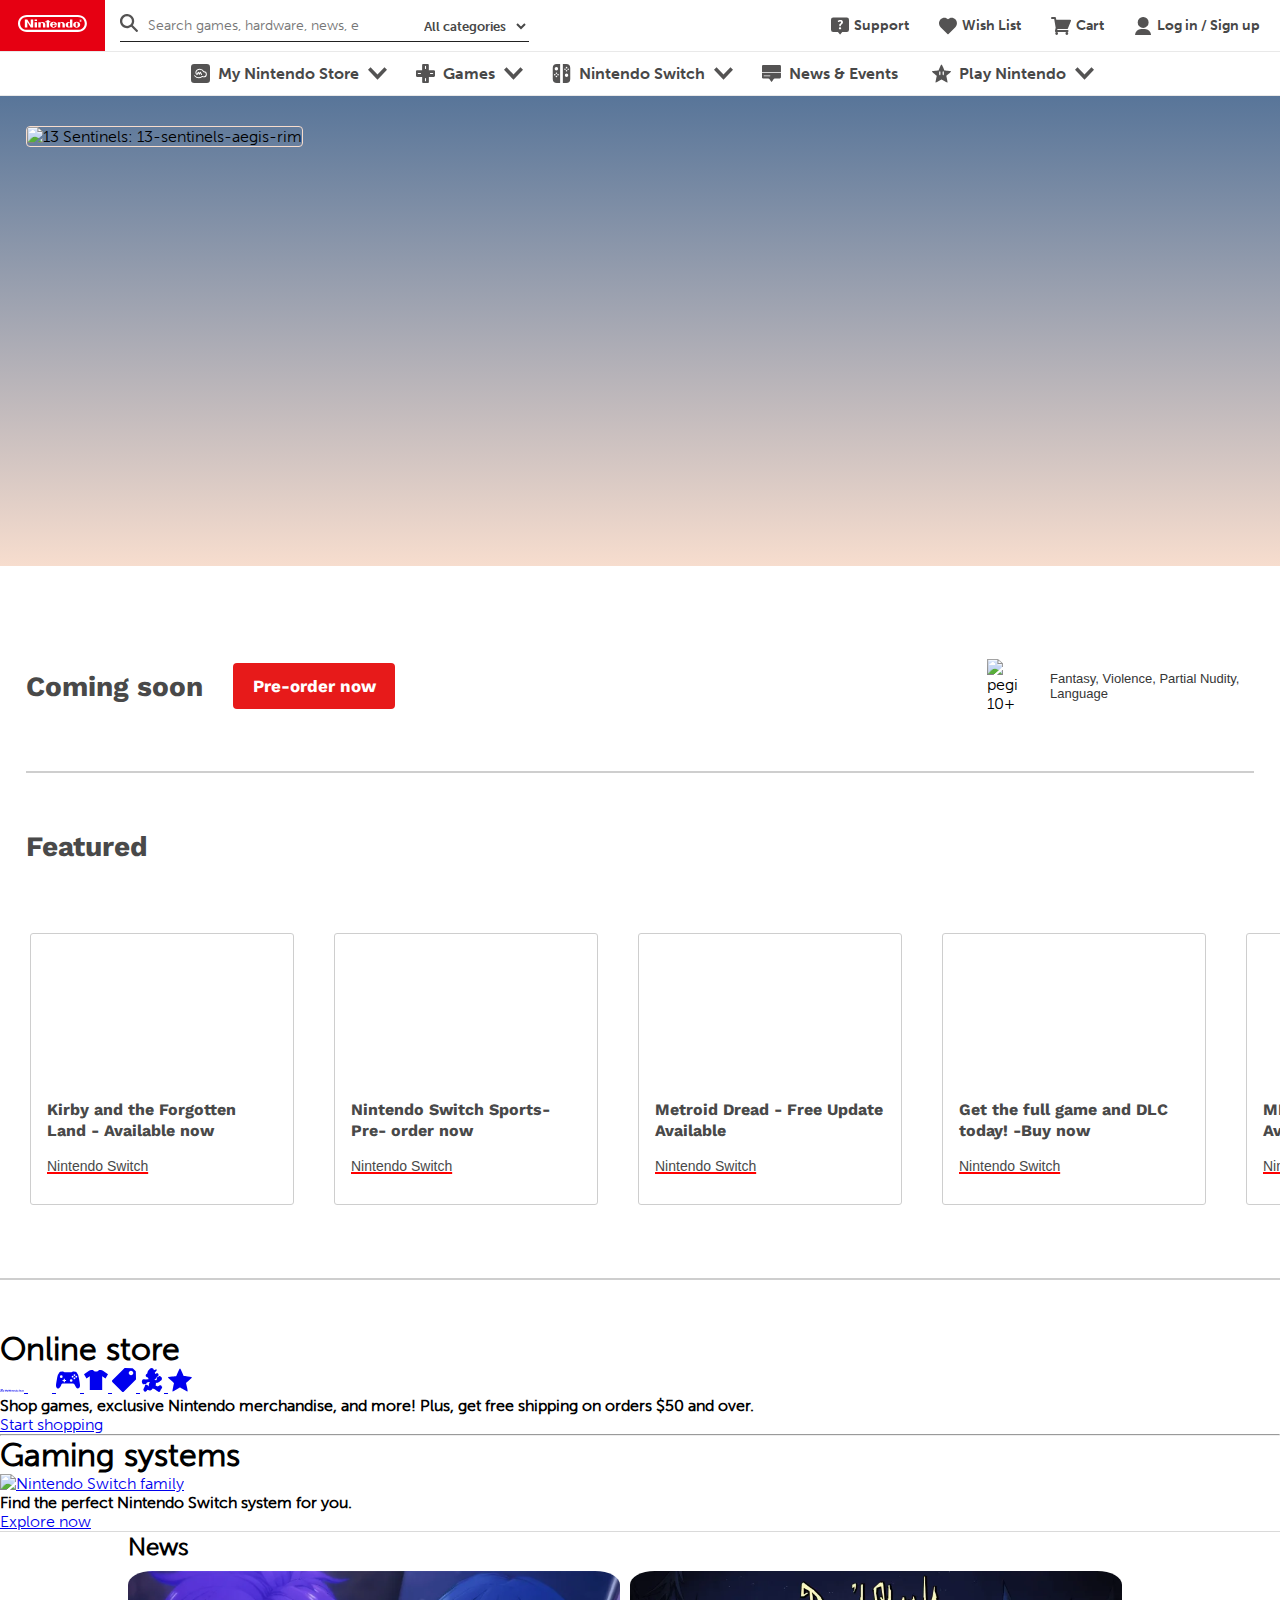
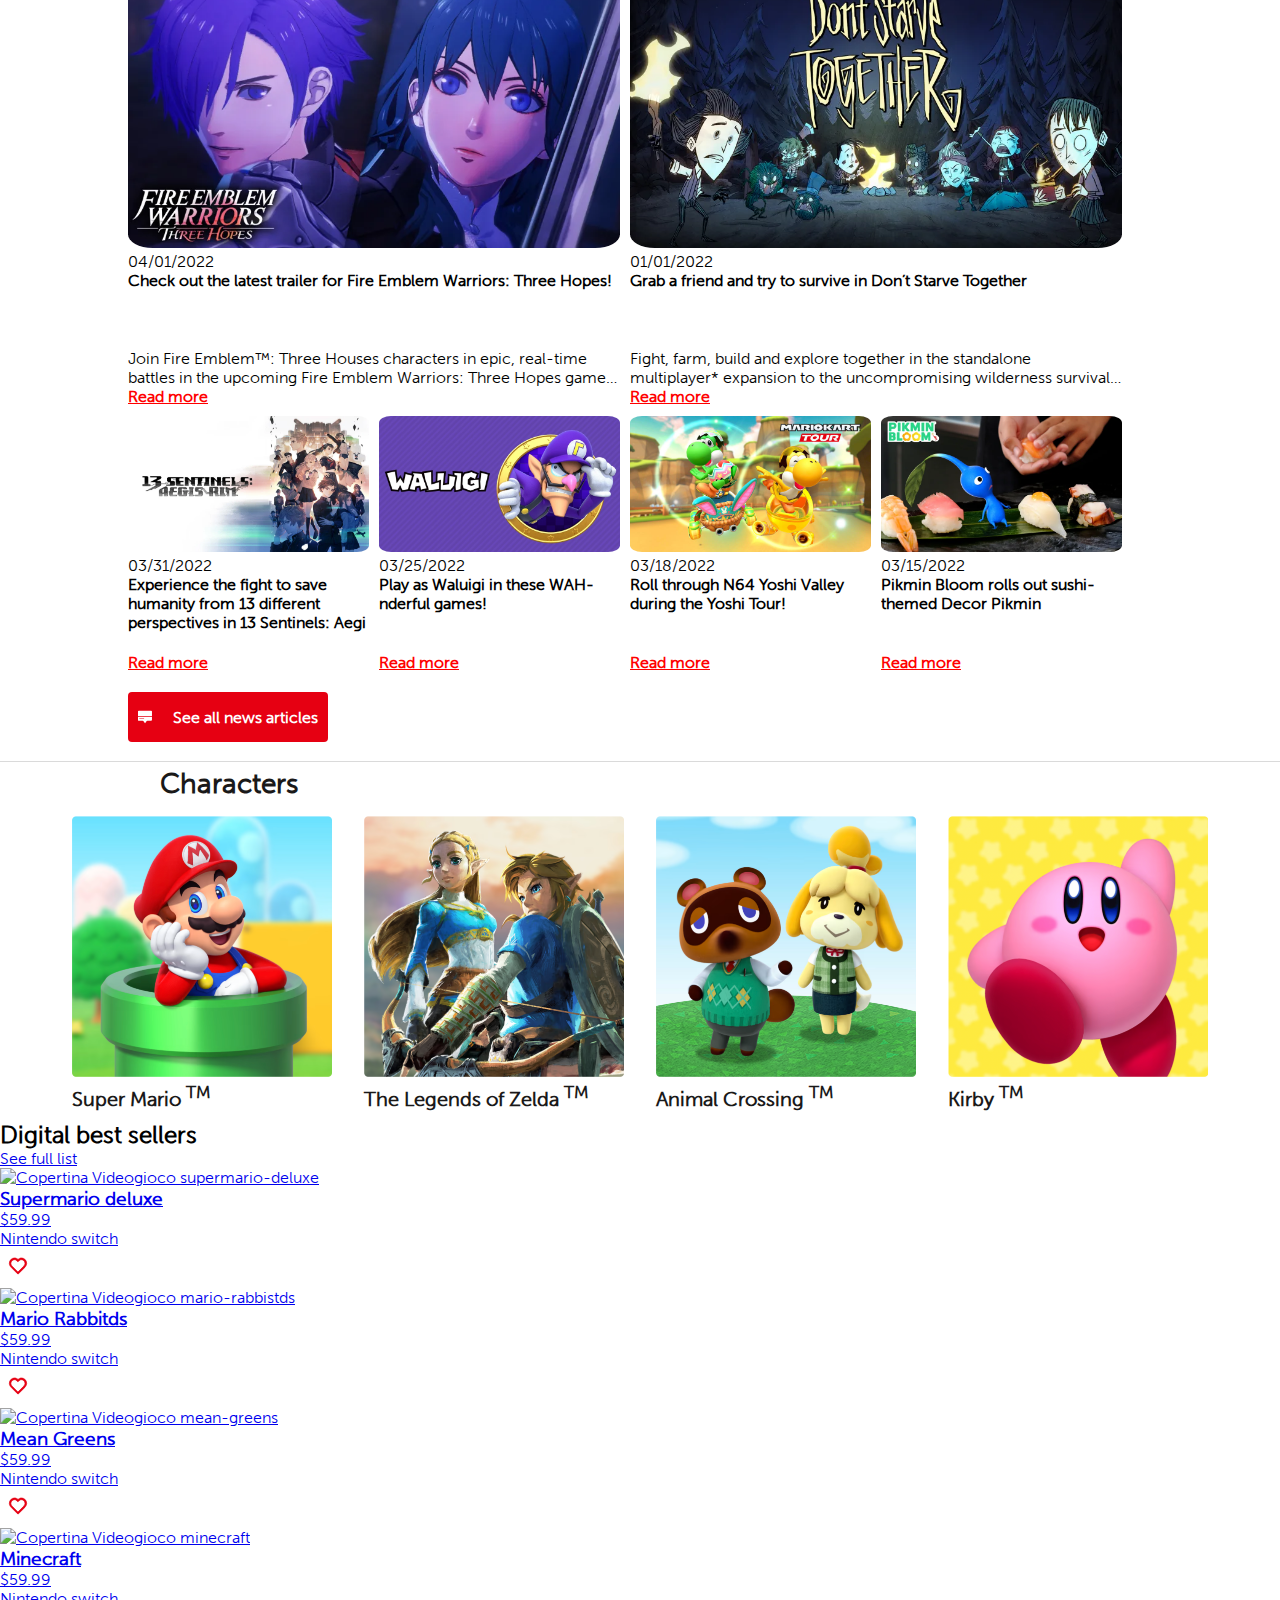
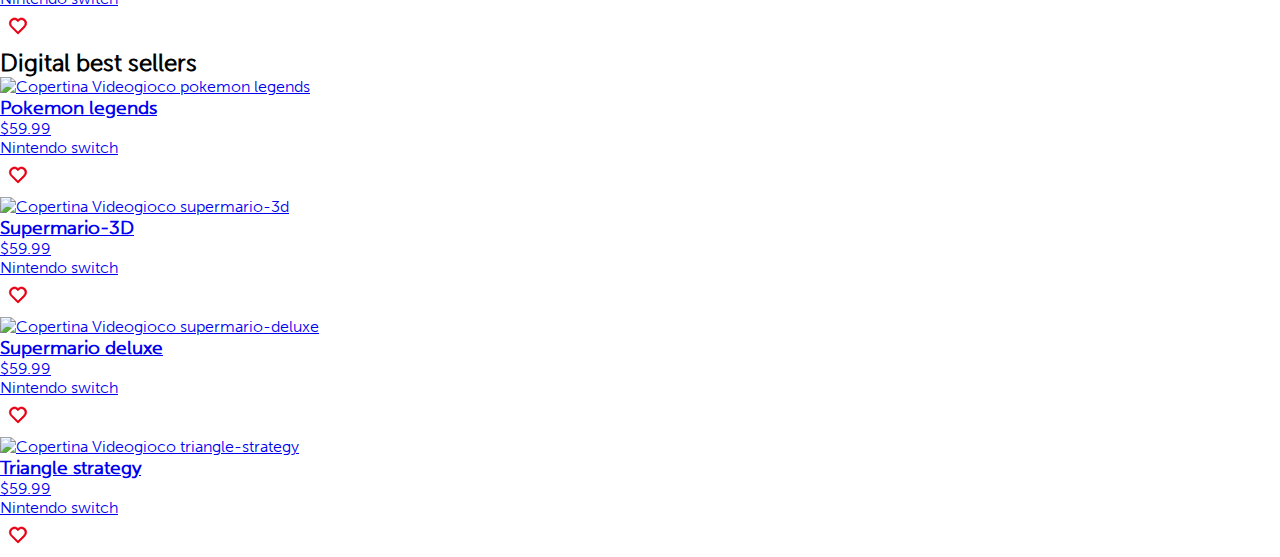
==== index.html @ c19f4865 "aggiunto sezione characters con img e css" ====
<!DOCTYPE html>
<html lang="en">
    <head>
        <meta charset="UTF-8" />
        <meta http-equiv="X-UA-Compatible" content="IE=edge" />
        <meta name="viewport" content="width=device-width, initial-scale=1.0" />
        <link href="css/nav.css" rel="stylesheet" />
        <link href="css/banner.css" rel="stylesheet" />
        <link href="css/news.css" rel="stylesheet" />
        <link rel="stylesheet" href="/nintendo/css/seller.css" />
        <link rel="stylesheet" href="css/characters.css">

        <title>Nintendo Official Site: Consoles, Games, News, and More</title>
    </head>
    <body>
        <nav>
            <!--Start contenitore della nav-->
            <div class="nav-container">
                <!--
                    Sezione superiore della nav, con il seguente contenuto:
                    *Logo, search bar, bottoni: support, wish list, cart, log in / sign up*
                -->
                <div class="nav-section-top">
                    <!--
                        Sezione superiore sinistra della nav, con il seguente contenuto:
                        *Logo e search*
                    -->
                    <div class="nav-section-top-left">
                         <!-- Logo Nintendo -->
                         <div class="nav-logo-container">
                            <a href="#">
                                <img src="assets/img/svg/logo.svg" alt="Nintendo Logo" class="logo-top-nav" />
                            </a>
                        </div>
                        <!--
                            Contenitore della search il quale al suo interno ha anche il
                            menù a scomparsa il quale si attiva con :hover
                        -->
                        <div class="nav-search-container">
                            <form action="#" id="searchNav">
                                <div class="search-input">
                                    <span class="search-icon">
                                        <img src="assets/img/svg/search.svg" alt="Search" />
                                    </span>
                                    <input type="search" id="searchNavInput" placeholder="Search games, hardware, news, etc" />
                                </div>
                                <!-- Input search categorie -->
                                <div class="search-options">
                                    <select id="searchNavOptions">
                                        <option>All categories</option>
                                        <option>Games</option>
                                        <option>Hardware</option>
                                        <option>Merchandise</option>
                                        <option>News & Events</option>
                                        <option>Support</option>
                                    </select>
                                </div>
                            </form>
                            <!-- Menù a scomparsa della search -->
                            <div class="drop-down-search">
                                <div class="drop-down-search-center">
                                    <!-- Drop Down search: Menu trending topics-->
                                    <div class="drop-search-menu">
                                        <ul class="search-trending-topics">
                                            <li>Trending topics</li>
                                            <li><a href="#">Animal Crossing</a></li>
                                            <li><a href="#">Nintendo Switch</a></li>
                                            <li><a href="#">Nintendo Switch games</a></li>
                                            <li><a href="#">Zelda games</a></li>
                                            <li><a href="#">Pokémon games</a></li>
                                        </ul>
                                    </div>
                                    <!-- Drop Down search: Top store products-->
                                    <div class="drop-search-products">
                                        <div class="search-products-title">
                                            <span>Top store products</span>
                                        </div>
                                        <div class="search-products-card-container">
                                            <!-- Drop Down search products: Kirby-->
                                            <div class="search-products-card">
                                                <div class="products-card-img">
                                                    <img src="assets/img/png/heroKirby.jpg" alt="Kirby and Forgotten Land" />
                                                </div>
                                                <div class="products-card-content">
                                                    <div class="products-card-header">
                                                        <span>
                                                            <a href="#">Kirby&trade; and the Forgotten Land</a>
                                                        </span>
                                                    </div>
                                                    <div class="products-card-footer">
                                                        <div class="products-card-tag">
                                                            <span>Nintendo Switch</a>
                                                        </div>
                                                        <div class="products-card-heart">
                                                            <img src="assets/img/svg/heartSpark.svg" alt="Add Wish list!" />
                                                        </div>
                                                    </div>
                                                </div>
                                            </div>
                                            <!-- Drop Down search products: Pokémon Legends: Arceus-->
                                            <div class="search-products-card">
                                                <div class="products-card-img">
                                                    <img src="assets/img/png/heroPokemonArceus.jpg" alt="Pokémon Legends: Arceus" />
                                                </div>
                                                <div class="products-card-content">
                                                    <div class="products-card-header">
                                                        <span>
                                                            <a href="#">Pokémon&trade; Legends: Arcenus</a>
                                                        </span>
                                                    </div>
                                                    <div class="products-card-footer">
                                                        <div class="products-card-tag">
                                                            <span>Nintendo Switch</a>
                                                        </div>
                                                        <div class="products-card-heart">
                                                            <img src="assets/img/svg/heartSpark.svg" alt="Add Wish list!" />
                                                        </div>
                                                    </div>
                                                </div>
                                            </div>
                                            <!-- Drop Down search products: Metroid-->
                                            <div class="search-products-card">
                                                <div class="products-card-img">
                                                    <img src="assets/img/png/heroMetroid.jpg" alt="Metroid: Dread" />
                                                </div>
                                                <div class="products-card-content">
                                                    <div class="products-card-header">
                                                        <span>
                                                            <a href="#">Metroid&trade; Dread</a>
                                                        </span>
                                                    </div>
                                                    <div class="products-card-footer">
                                                        <div class="products-card-tag">
                                                            <span>Nintendo Switch</a>
                                                        </div>
                                                        <div class="products-card-heart">
                                                            <img src="assets/img/svg/heartSpark.svg" alt="Add Wish list!" />
                                                        </div>
                                                    </div>
                                                </div>
                                            </div>
                                            <!-- Drop Down search products: Big Brain Academy-->
                                            <div class="search-products-card">
                                                <div class="products-card-img">
                                                    <img src="assets/img/png/heroBigBrainAcademy.png" alt="Big Brain Academy: Brain vs. Brain" />
                                                </div>
                                                <div class="products-card-content">
                                                    <div class="products-card-header">
                                                        <span>
                                                            <a href="#">Big Brain Academy&trade;: Brain vs. Brain</a>
                                                        </span>
                                                    </div>
                                                    <div class="products-card-footer">
                                                        <div class="products-card-tag">
                                                            <span>Nintendo Switch</a>
                                                        </div>
                                                        <div class="products-card-heart">
                                                            <img src="assets/img/svg/heartSpark.svg" alt="Add Wish list!" />
                                                        </div>
                                                    </div>
                                                </div>
                                            </div>
                                        </div>
                                    </div>
                                </div>
                                <div class="dropdown-shadow">
                                </div>
                            </div>
                        </div>
                    </div>
                    <!--
                        Sezione superiore destra della nav, con il seguente contenuto:
                        *Bottoni menu: Support, Wish List, Cart, Log In / Sign Up*
                    -->
                    <div class="nav-section-top-right">
                        <div class="nav-top-menu-container">
                            <ul class="nav-top-menu">
                                <!--Menu: Support -->
                                <li>
                                    <a href="#">
                                        <span class="menu-icon">
                                            <img src="assets/img/svg/support.svg" alt="Support" />
                                        </span>
                                        <span>
                                            Support
                                        </span>
                                    </a>
                                </li>
                                <!--Menu: Wish List -->
                                <li>
                                    <a href="#">
                                        <span class="menu-icon">
                                            <img src="assets/img/svg/wishList.svg" alt="Wish List" />
                                        </span>
                                        <span>
                                            Wish List
                                        </span>
                                    </a>
                                </li>
                                <!--Menu: Cart -->
                                <li>
                                    <a href="#">
                                        <span class="menu-icon">
                                            <img src="assets/img/svg/cart.svg" alt="Cart" />
                                        </span>
                                        <span>
                                            Cart
                                        </span>
                                    </a>
                                </li>
                                <!--Menu: Login / Sign up -->
                                <li>
                                    <a href="#">
                                        <span class="menu-icon">
                                            <img src="assets/img/svg/logIn.svg" alt="Login / Sing up" />
                                        </span>
                                        <span>
                                            Log in / Sign up
                                        </span>
                                    </a>
                                </li>
                            </ul>
                        </div>
                    </div>
                </div>
                <!--
                    Sezione bassa della nav con il seguente contenuto:
                    - Bottoni con i relativi menu a scomparsa:
                        *My nintendo store, Games, Nintendo Switch, News & Events, Play Nintendo*
                -->
                <div class="nav-section-bottom">
                    <div class="nav-bottom-menu-container">
                        <ul class="nav-bottom-menu">
                            <!--Menu: My Nintendo Store -->
                            <li id="menuMyNintendoStore">
                                <a href="#">
                                    <span class="menu-icon">
                                        <img src="assets/img/svg/myNintendoStore.svg" alt="My Nintendo Store" />
                                    </span>
                                    <span>My Nintendo Store</span>
                                    <span class="menu-arrow">
                                        <img src="assets/img/svg/menuArrow.svg" alt="Drop down arrow" />
                                    </span>
                                </a>
                                <!-- Menu a scomparsa relativo al bottone My Nintendo Store che si attiva con :hover -->
                                <div class="dropdown-menu-container" id="dropdownMenuContainer">
                                    <div class="dropdown-menu-nav" id="dropMyNintendoStore">
                                        <!-- Drop down My Nintendo Store: top -->
                                        <div class="dropdown-top">
                                            <!-- Drop down menu: title -->
                                            <div class="dropdown-menu-title">
                                                <span class="dropdown-title">
                                                    <img src="assets/img/svg/myNintendoStoreLogo.svg" alt="My Nintendo Store" />
                                                </span>
                                                <!--Drop down menu: X clouser - with position:absolute-->
                                                <div class="container-close-dropdown">
                                                    <img src="assets/img/svg/closeDropDownMenu.svg" alt="Close drop down menu" />
                                                </div>
                                            </div>
                                        </div>
                                        <!-- Drop down menu: Wave -->
                                        <div class="dropdown-wave">
                                            <!--Wave in background-->
                                        </div>
                                        <!-- Drop down My Nintendo Store: menu -->
                                        <div class="dropdown-menu">
                                            <!-- Drop down menu: Games-->
                                            <div class="dropdown-menu-section">
                                                <ul>
                                                    <li>
                                                        <a href="#">
                                                            <span class="menu-icon">
                                                                <img src="assets/img/svg/games.svg" alt="Games" />
                                                            </span>
                                                            <span>Games</span>
                                                        </a>
                                                    </li>
                                                    <li>
                                                        <a href="#">Nintendo Switch games</a>
                                                    </li>
                                                    <li>
                                                        <a href="#">New releases</a>
                                                    </li>
                                                    <li>
                                                        <a href="#">Sales & deals</a>
                                                    </li>
                                                </ul>
                                            </div>
                                            <!-- Drop down menu: Hardware-->
                                            <div class="dropdown-menu-section">
                                                <ul>
                                                    <li>
                                                        <a href="#">
                                                            <span class="menu-icon">
                                                                <img src="assets/img/svg/hardware.svg" alt="Hardware" />
                                                            </span>
                                                            <span>Hardware</span>
                                                        </a>
                                                    </li>
                                                    <li>
                                                        <a href="#">Nintendo Switch systems</a>
                                                    </li>
                                                    <li>
                                                        <a href="#">Joy-Con & controllers</a>
                                                    </li>
                                                    <li>
                                                        <a href="#">Cases & more</a>
                                                    </li>
                                                    <li>
                                                        <a href="#">Replacement parts</a>
                                                    </li>
                                                </ul>
                                            </div>
                                            <!-- Drop down menu: Merchandise-->
                                            <div class="dropdown-menu-section">
                                                <ul>
                                                    <li>
                                                        <a href="#">
                                                        <span class="menu-icon">
                                                            <img src="assets/img/svg/merchandise.svg" alt="Merchandise" />
                                                        </span>
                                                        <span>Merchandise</span>
                                                        </a>
                                                    </li>
                                                    <li>
                                                        <a href="#">Apparel & accessories</a>
                                                    </li>
                                                    <li>
                                                        <a href="#">Home & office</a>
                                                    </li>
                                                    <li>
                                                        <a href="#">Plush</a>
                                                    </li>
                                                    <li>
                                                        <a href="#">Toys</a>
                                                    </li>
                                                </ul>
                                            </div>
                                            <!-- Drop down menu: Store exclusives-->
                                            <div class="dropdown-menu-section">
                                                <ul>
                                                    <li>
                                                        <a href="#">
                                                        <span class="menu-icon">
                                                            <img src="assets/img/svg/exclusives.svg" alt="Store exclusives" />
                                                        </span>
                                                        <span>Store exclusives</span>
                                                        </a>
                                                    </li>
                                                    <li>
                                                        <a href="#">Exclusives products</a>
                                                    </li>
                                                    <li>
                                                        <a href="#">My Nintendo rewards</a>
                                                    </li>
                                                    <li>
                                                        <a href="#">Nintendo Switch Online offers</a>
                                                    </li>
                                                </ul>
                                            </div>
                                            <!-- Drop down menu: Characters-->
                                            <div class="dropdown-menu-section">
                                                <ul>
                                                    <li>
                                                        <a href="#">
                                                            <span class="menu-icon">
                                                                <img src="assets/img/svg/character.svg" alt="Characters" />
                                                            </span>
                                                            <span>Characters</span>
                                                        </a>
                                                    </li>
                                                    <li>
                                                        <a href="#">Animal Crossing</a>
                                                    </li>
                                                    <li>
                                                        <a href="#">Kirby</a>
                                                    </li>
                                                    <li>
                                                        <a href="#">Mario</a>
                                                    </li>
                                                    <li>
                                                        <a href="#">The Legend of Zelda</a>
                                                    </li>
                                                </ul>
                                            </div>
                                            <!-- Drop down menu: Sales & deals-->
                                            <div class="dropdown-menu-section">
                                                <ul>
                                                    <li>
                                                        <a href="#">
                                                            <span class="menu-icon">
                                                                <img src="assets/img/svg/salesDeals.svg" alt="Sales & deals" />
                                                            </span>
                                                            <span>Sales & deals</span>
                                                        </a>
                                                    </li>
                                                </ul>
                                            </div>
                                        </div>
                                        <!-- Drop down My Nintendo Store: bottom -->
                                        <div class="dropdown-bottom">
                                            <button class="dropdown-button">
                                                Shop all
                                            </button>
                                        </div>
                                        <div class="dropdown-shadow">

                                        </div>
                                    </div>
                                </div>
                            </li>
                            <!--Menu: Games -->
                            <li id="menuGames">
                                <a href="#">
                                    <span class="menu-icon">
                                        <img src="assets/img/svg/games.svg" alt="Games" />
                                    </span>
                                    <span>Games</span>
                                    <span class="menu-arrow">
                                        <img src="assets/img/svg/menuArrow.svg" alt="Drop down arrow" />
                                    </span>
                                </a>
                                <!-- Menu a scomparsa relativo al bottone Games che si attiva con :hover -->
                                <div class="dropdown-menu-container" id="dropdownMenuContainer">
                                    <!--Drop down menu Games-->
                                    <div class="dropdown-menu-nav"  id="dropGames">
                                        <!-- Drop down Games: top -->
                                        <div class="dropdown-top">
                                            <div class="container-close-dropdown">
                                                <img src="assets/img/svg/closeDropDownMenu.svg" alt="Close drop down menu" />
                                            </div>
                                        </div>
                                        <!-- Drop down Games: menu -->
                                        <div class="dropdown-menu">
                                            <!-- Drop down Games: Nintendo Switch games -->
                                            <div class="dropdown-menu-section">
                                                <a href="#">
                                                    <div class="dropdown-section-img">
                                                        <img src="assets/img/svg/nintendoSwitch.svg" alt="Nintendo Switch games" />
                                                    </div>
                                                    <div class="dropdown-section-text">
                                                        <span>Nintendo Switch games</span>
                                                    </div>
                                                </a>
                                            </div>
                                            <!-- Drop down Games: New releases -->
                                            <div class="dropdown-menu-section">
                                                <a href="#">
                                                    <div class="dropdown-section-img">
                                                        <img src="assets/img/svg/newReleases.svg" alt="New releases" />
                                                    </div>
                                                    <div class="dropdown-section-text">
                                                        <span>New releases</span>
                                                    </div>
                                                </a>
                                            </div>
                                            <!-- Drop down Games: Coming soon -->
                                            <div class="dropdown-menu-section">
                                                <a href="#">
                                                    <div class="dropdown-section-img">
                                                        <img src="assets/img/svg/comingSoon.svg" alt="Coming soon" />
                                                    </div>
                                                    <div class="dropdown-section-text">
                                                        <span>Coming soon</span>
                                                    </div>
                                                </a>
                                            </div>
                                            <!-- Drop down Games: Shop Games -->
                                            <div class="dropdown-menu-section">
                                                <a href="#">
                                                    <div class="dropdown-section-img">
                                                        <img src="assets/img/svg/games.svg" alt="Shop Games" />
                                                    </div>
                                                    <div class="dropdown-section-text">
                                                        <span>Shop Games</span>
                                                    </div>
                                                </a>
                                            </div>
                                        </div>
                                        <div class="dropdown-shadow">
                                        </div>
                                    </div>
                                </div>
                            </li>
                            <!--Menu: Nintendo Switch -->
                            <li id="menuNintendoSwitch">
                                <a href="#">
                                    <span class="menu-icon">
                                        <img src="assets/img/svg/nintendoSwitch.svg" alt="Nintendo Switch" />
                                    </span>
                                    <span>Nintendo Switch</span>
                                    <span class="menu-arrow">
                                        <img src="assets/img/svg/menuArrow.svg" alt="Drop down arrow" />
                                    </span>
                                </a>
                                <!-- Menu a scomparsa relativo al bottone Nintendo Switch che si attiva con :hover -->
                                <div class="dropdown-menu-container" id="dropdownMenuContainer">
                                    <!--Drop down menu Nintendo Switch-->
                                    <div class="dropdown-menu-nav"  id="dropNintendoSwitch">
                                        <!-- Drop down Nintendo Switch: top -->
                                        <div class="dropdown-top">
                                            <div class="container-close-dropdown">
                                                <img src="assets/img/svg/closeDropDownMenu.svg" alt="Close drop down menu" />
                                            </div>
                                        </div>
                                        <!-- Drop down Nintendo Switch: menu -->
                                        <div class="dropdown-menu">
                                            <!-- Drop down Nintendo Switch: Nintendo Switch lineup -->
                                            <div class="dropdown-menu-section">
                                                <a href="#">
                                                    <div class="dropdown-section-img">
                                                        <img src="assets/img/png/lineup.png" alt="Nintendo Switch lineup" id="nintendoSwitchLineup"/>
                                                    </div>
                                                    <div class="dropdown-section-text">
                                                        <span>Nintendo Switch lineup</span>
                                                    </div>
                                                </a>
                                            </div>
                                            <!-- Drop down Nintendo Switch: Compare systems -->
                                            <div class="dropdown-menu-section">
                                                <a href="#">
                                                    <div class="dropdown-section-img">
                                                        <img src="assets/img/svg/compareSystem.svg" alt="Compare systems" />
                                                    </div>
                                                    <div class="dropdown-section-text">
                                                        <span>Compare systems</span>
                                                    </div>
                                                </a>
                                            </div>
                                            <!-- Drop down Nintendo Switch: Online service -->
                                            <div class="dropdown-menu-section">
                                                <a href="#">
                                                    <div class="dropdown-section-img">
                                                        <img src="assets/img/svg/onlineService.svg" alt="Online service" />
                                                    </div>
                                                    <div class="dropdown-section-text">
                                                        <span>Online service</span>
                                                    </div>
                                                </a>
                                            </div>
                                            <!-- Drop down Nintendo Switch: Accessories -->
                                            <div class="dropdown-menu-section">
                                                <a href="#">
                                                    <div class="dropdown-section-img">
                                                        <img src="assets/img/png/procon.png" alt="Accessories" id="nintendoAccessories"/>
                                                    </div>
                                                    <div class="dropdown-section-text">
                                                        <span>Accessories</span>
                                                    </div>
                                                </a>
                                            </div>
                                            <!-- Drop down Nintendo Switch: Shop systems -->
                                            <div class="dropdown-menu-section">
                                                <a href="#">
                                                    <div class="dropdown-section-img">
                                                        <img src="assets/img/png/oled.png" alt="Shop system" id="nintendoShopSystem"/>
                                                    </div>
                                                    <div class="dropdown-section-text">
                                                        <span>Shop systems</span>
                                                    </div>
                                                </a>
                                            </div>
                                        </div>
                                        <div class="dropdown-shadow">
                                        </div>
                                    </div>
                                </div>
                            </li>
                            <!--Menu: News & Events -->
                            <li>
                                <a href="#">
                                    <span class="menu-icon">
                                        <img src="assets/img/svg/newsEvents.svg" alt="News & Events" /> <!--Fallback version PNG Logo-->
                                    </span>
                                    <span>News & Events</span>
                                </a>
                            </li>
                            <!--Menu: Play Nintendo -->
                            <li id="menuPlayNintendo">
                                <a href="#">
                                    <span class="menu-icon">
                                        <img src="assets/img/svg/playNintendo.svg" alt="Play Nintendo" /> <!--Fallback version PNG Logo-->
                                    </span>
                                    <span>Play Nintendo</span>
                                    <span class="menu-arrow">
                                        <img src="assets/img/svg/menuArrow.svg" alt="Drop down arrow" /> <!--Fallback version PNG Logo-->
                                    </span>
                                </a>
                                <!-- Menu a scomparsa relativo al bottone Play Nintendo che si attiva con :hover -->
                                <div class="dropdown-menu-container" id="dropdownMenuContainer">
                                    <!--Drop down menu Play Nintendo-->
                                    <div class="dropdown-menu-nav" id="dropPlayNintendo">
                                        <!-- Drop down Play Nintendo: top -->
                                        <div class="dropdown-top">
                                            <div class="container-close-dropdown">
                                                <img src="assets/img/svg/closeDropDownMenu.svg" alt="Close drop down menu" />
                                            </div>
                                        </div>
                                        <!-- Drop down Play Nintendo: menu -->
                                        <div class="dropdown-menu">
                                            <!-- Drop down Play Nintendo: For kids -->
                                            <div class="dropdown-menu-section">
                                                <a href="#">
                                                    <div class="dropdown-section-img">
                                                        <img src="assets/img/svg/forKids.svg" alt="For kids" />
                                                    </div>
                                                    <div class="dropdown-section-text">
                                                        <span>For kids</span>
                                                    </div>
                                                </a>
                                            </div>
                                            <!-- Drop down Play Nintendo: For parents -->
                                            <div class="dropdown-menu-section">
                                                <a href="#">
                                                    <div class="dropdown-section-img">
                                                        <img src="assets/img/svg/forParents.svg" alt="For parents" />
                                                    </div>
                                                    <div class="dropdown-section-text">
                                                        <span>For parents</span>
                                                    </div>
                                                </a>
                                            </div>
                                        </div>
                                        <div class="dropdown-shadow">
                                        </div>
                                    </div>
                                </div>
                            </li>
                        </ul>
                    </div>
                </div>
            </div>
        </nav>

        <main>

            <link href="https://fonts.googleapis.com/css2?family=Pacifico&family=Teko:wght@500&family=Work+Sans:wght@500&display=swap" rel="stylesheet" />
    <article class="banner">
        <figure>
            <img src="https://assets.nintendo.com/image/upload/f_auto/q_auto/dpr_auto/c_scale,w_1100/v1/ncom/en_US/merchandising/center-stage-banner/13-sentinels-aegis-rim/13S_NOA_AprilNewsletter_Centerstage_Desktop_3600x1300_v01?_a=AJADJWI0" width="100%" class="banner-image" alt="13 Sentinels: 13-sentinels-aegis-rim" />
        </figure>


        <!--ho utilizzato un wrapper per poter contenere gli elementi sotto al banner-->
    <div class="wrapper">

        <div class="container">
                <h1 class="nintendo-title">Coming soon</h1>
                <button type="button">Pre-order now</button>
        </div>

        <div class="pegi">            
            <img src="https://upload.wikimedia.org/wikipedia/commons/thumb/8/8f/ESRB_2013_Teen.svg/1200px-ESRB_2013_Teen.svg.png" alt="pegi 10+" width="45px" height="auto" />
            <p class="pegi-description">Fantasy, Violence, Partial Nudity, <br/>
                Language
            </p>
        </div>
        
    </div>

        <hr class="div-line">

</article>



    <!--Da qui in poi inizia la parte Featured-->

    <article class="featured">
        <div class="title-featured"><p class="nintendo-title">Featured</p></div>

                <!--------------------------------------------------------------->
            <div class="media-scroller media-scroller--with-groups snaps-inline">
            
                <div class="media-group one">

                <div class="media-element">
                    <div class="element-image">
                        
                    </div>
                    <div class="element-text text-one">
                        <h2>Kirby and the Forgotten Land - Available now</h2>
                        <p>Nintendo Switch</p>
                    </div>
                </div>
                <!--------------------------------------------------------------->
                <div class="media-element">
                    <div class="element-image2">
                        
                    </div>
                    <div class="element-text text-one">
                        <h2>Nintendo Switch Sports-Pre- order now</h2>
                        <p>Nintendo Switch</p>
                    </div>
                </div>
                     <!--------------------------------------------------------------->
                <div class="media-element">
                    <div class="element-image3">
                        
                    </div>
                    <div class="element-text text-one">
                        <h2>Metroid Dread - Free Update  Available</h2>
                        <p>Nintendo Switch</p>
                    </div>
                </div>
                        <!--------------------------------------------------------------->
                        <div class="media-element">
                            <div class="element-image4">
                                
                            </div>
                            <div class="element-text text-one">
                                <h2>Get the full game and DLC today! -Buy now</h2>
                                <p>Nintendo Switch</p>
                            </div>
                        </div>
                            <!--------------------------------------------------------------->

                </div>

                <div class="media-group">
                        <!--------------------------------------------------------------->
                        <div class="media-element">
                            <div class="element-image5">
                                
                            </div>
                            <div class="element-text text-one">
                                <h2>MLB The Show 22 - Available now</h2>
                                <p>Nintendo Switch</p>
                            </div>
                        </div>
                            <!--------------------------------------------------------------->
                                        
                                        <div class="media-element">
                                            <div class="element-image6">
                                                
                                            </div>
                                            <div class="element-text text-one">
                                                <h2>Triangle Strategy - Available now</h2>
                                                <p>Nintendo Switch</p>
                                            </div>
                                        </div>

                        <!--------------------------------------------------------------->
                        <div class="media-element">
                            <div class="element-image7">
                                
                            </div>
                            <div class="element-text text-one">
                                <h2>Fortnite Season 3 Chapter 2 Resistance</h2>
                                <p>Nintendo Switch</p>
                            </div>
                        </div>
                            <!--------------------------------------------------------------->
                        <div class="media-element">
                            <div class="element-image8">
                                
                            </div>
                            <div class="element-text text-one">
                                <h2>Pokémon Legends: Arceus - Available now</h2>
                                <p>Nintendo Switch</p>
                            </div>
                        </div>
                            <!--------------------------------------------------------------->
                </div>

                <div class="media-group">
                                       <!--------------------------------------------------------------->
                                       <div class="media-element">
                                        <div class="element-image9">
                                            
                                        </div>
                                        <div class="element-text text-one">
                                            <h2>Mario Strikers: Battle League - Pre-order now</h2>
                                            <p>Nintendo Switch</p>
                                        </div>
                                    </div>
                                        <!--------------------------------------------------------------->
                                        <div class="media-element">
                                            <div class="element-image10">
                                                
                                            </div>
                                            <div class="element-text text-one">
                                                <h2>Big Brain Academy: Brain vs Brain</h2>
                                                <p>Nintendo Switch</p>
                                            </div>
                                        </div>
                        <!--------------------------------------------------------------->
                        <div class="media-element">
                            <div class="element-image11">
                                
                            </div>
                            <div class="element-text text-one">
                                <h2>Apex Legends new season - Defiance</h2>
                                <p>Nintendo Switch</p>
                            </div>
                        </div>
                        <!--------------------------------------------------------------->
                        <div class="media-element">
                            <div class="element-image12">
                                
                            </div>
                            <div class="element-text text-one">
                                <h2>Animal Crossing: New Horizons DLC</h2>
                                <p>Nintendo Switch</p>
                            </div>
                        </div>
                            <!--------------------------------------------------------------->
                </div>

        </div>
        <hr class="div-line2">
    </article>


     <!--Da quì la parte Online-store-->
    <section class="online-store-section">
                <div class="global-section">
                    <h1>Online store</h1>
                    <div>
                        <a aria-label="nintendo games store" href="/store/" class="#">
                            <div>
                                <svg viewBox="0 0 135 18" xmlns="http://www.w3.org/2000/svg" class="StoreLogo" width="24" role="presentation" 
                                alt-data-testid="MyNintendoStoreLogoIcon" color="currentColor" size="24">
                                <path d="M76.974 9.947c-.19-.58-.727-1.197-1.672-1.197-.67 0-1.337.342-1.632
                                 1.197h3.304zm1.781.54c0 .641-.42.81-1.25.81h-3.862c.187.86.965 1.313 1.632 
                                 1.313.658 0 1.155-.24 1.561-.761l1.553.564c-.505 1.03-1.674 1.854-3.098 1.854-1.956 
                                 0-3.44-1.76-3.44-3.6 0-1.78 1.45-3.578 3.422-3.578 2.27 0 3.455 1.996 3.483 3.398zm4.316-3.397c-.713 0-1.35.298-1.738.784h-.02V7.3h-1.904v6.758h1.903v-3.29c0-1.314.692-1.88 1.477-1.88.545 0 1.375.357 1.375 1.686v3.48h1.903V10.43c0-2.273-1.52-3.339-2.996-3.339zM70.409 5.435H68.51v1.863h-1.27v1.593h1.27v5.165h1.9V8.891h1.286V7.298H70.41V5.435h-.001zm29.304 5.246c0-1.001-.773-1.816-1.724-1.816-.95 0-1.723.815-1.723 1.816 0 1.002.773 1.817 1.724 1.817.95 0 1.724-.815 1.724-1.817h-.001zm1.771-.002c0 1.978-1.564 3.588-3.494 3.588-1.931 0-3.494-1.61-3.494-3.588 0-1.98 1.563-3.59 3.494-3.59 1.93 0 3.494 1.612 3.494 3.59zm1.184 3.093l-.147-.518h-.267v.805h.183l-.006-.603.169.603h.132l.168-.603-.006.603h.183v-.805h-.268l-.141.518zM91.96 10.677c0-1.022-.736-1.83-1.732-1.83-.995 0-1.755.822-1.755 1.83s.76 1.829 1.755 1.829c.996 0 1.732-.808 1.732-1.829zm-.01-6.133h1.904v9.515H91.95v-.5h-.032c-.15.231-.854.708-1.753.708-1.877 0-3.458-1.617-3.458-3.59 0-1.973 1.58-3.588 3.458-3.588.9 0 1.602.474 1.753.705h.032v-3.25zM35.933 4.48c-.484 0-1.023.197-1.45 1.202-.292.69-2.296 5.375-2.296 5.375h-.038l-2.298-5.378c-.427-1.002-.994-1.198-1.45-1.198-.661 0-1.276.451-1.276 1.53v8.046h2.042V8.753h.04l1.903 4.464c.33.773.697.902 1.057.902.361 0 .729-.129 1.058-.902l1.903-4.464h.04v5.303h2.042V6.018c0-1.079-.56-1.54-1.277-1.54zm65.714 8.955h.153v.625h.2v-.625h.153v-.18h-.506v.18zm-59.967-1.95L40.086 7.29h-2.128l2.844 6.63c-.182.876-.727 1.218-1.488 1.218h-.279v1.687h.362c1.454 0 2.207-.269 2.66-1.412.112-.28 3.2-8.123 3.2-8.123h-2.143l-1.434 4.194zM17.73 5.156C16.182 2.24 13.406.515 10.203.515c-3.769 0-7.667 2.59-7.667 6.922 0 3.042 2.526 4.287 2.635 4.338a.825.825 0 0 0 1.091-.376l1.445-2.78 1.044 2.113c.144.29.431.472.747.472s.604-.182.747-.472l1.039-2.1 1.413 2.762a.826.826 0 0 0 1.132.362.88.88 0 0 0 .35-1.17l-2.166-4.237a.846.846 0 0 0-.749-.461.835.835 0 0 0-.74.472L9.498 8.435 8.473 6.36a.835.835 0 0 0-.739-.472.837.837 0 0 0-.748.456l-1.762 3.39C4.757 9.3 4.213 8.557 4.213 7.437c0-3.249 3.045-5.191 5.99-5.191 2.715 0 5.054 1.55 6.256 4.145.148.32.47.513.813.49.08-.005.11-.003.125-.003.028.002.049.002.066.002 2.086 0 3.54 1.94 3.54 3.68 0 2.11-1.605 3.763-3.652 3.763-.81 0-1.602-.338-1.998-.651a.815.815 0 0 0-1.028.005 9.116 9.116 0 0 1-5.639 1.965c-3.375 0-5.863-1.94-6.8-3.085a.82.82 0 0 0-1.182-.104.886.886 0 0 0-.1 1.219c.31.379 3.168 3.7 8.082 3.7 2.867 0 4.98-1.106 6.19-1.967a5.305 5.305 0 0 0 2.474.649c2.988 0 5.33-2.414 5.33-5.494 0-2.537-1.978-5.25-4.95-5.403zm39.372 8.902h1.903V7.297h-1.903v6.762zm6.802-6.969c-.713 0-1.35.298-1.738.784h-.02V7.3h-1.903v6.758h1.903v-3.29c0-1.314.69-1.88 1.476-1.88.545 0 1.375.357 1.375 1.686v3.48H66.9V10.43c0-2.273-1.521-3.339-2.997-3.339zm-5.85-2.972c-.615 0-1.112.514-1.112 1.147 0 .634.497 1.148 1.111 1.148s1.112-.514 1.112-1.148c0-.633-.498-1.147-1.112-1.147zm-4.332 6.308l-3.86-5.239c-.398-.54-.778-.706-1.086-.706-.727 0-1.11.453-1.11 1.101v8.474h2.043V8.173l3.86 5.24c.398.54.777.707 1.085.707.729 0 1.11-.453 1.11-1.102V4.545H53.72v5.882zm71.964-2.516h-.021v-.612h-1.902v6.758h1.902V11.01c0-1.28.667-2.01 1.694-2.01h.065V7.09c-.666 0-1.39.277-1.738.82zm-4.267 2.771c0-1.001-.773-1.815-1.724-1.815-.95 0-1.723.814-1.723 1.816 0 1 .773 1.815 1.724 1.815.95 0 1.723-.814 1.723-1.816zm1.77-.002c0 1.978-1.562 3.588-3.493 3.588-1.93 0-3.494-1.61-3.494-3.588 0-1.98 1.564-3.59 3.494-3.59 1.93 0 3.494 1.612 3.494 3.59zm-8.428-5.244h-1.898v1.863h-1.272v1.594h1.272v5.164h1.898V8.892h1.287V7.298h-1.287V5.435zm17.965 4.512c-.192-.579-.729-1.197-1.674-1.197-.669 0-1.324.342-1.62 1.197h3.294zm.53 1.35h-3.87c.235.871.987 1.311 1.639 1.311.66 0 1.156-.236 1.561-.76l1.556.565c-.506 1.028-1.675 1.854-3.1 1.854-1.955 0-3.441-1.76-3.441-3.6 0-1.78 1.452-3.578 3.422-3.578 2.272 0 3.457 1.995 3.485 3.398 0 .641-.42.81-1.252.81zm-21.82.08c0 1.374-1.178 2.962-3.155 2.962-1.562 0-2.744-.99-3.345-1.768l1.744-1.252c.474.495 1.071.866 1.651.866.51 0 .992-.331.992-.808 0-.674-.92-.933-1.922-1.324-1.7-.663-2.225-1.681-2.225-2.882 0-1.445 1.224-2.908 3.108-2.908 1.223 0 2.283.75 2.957 1.605l-1.609 1.162c-.506-.485-.943-.659-1.425-.659-.696 0-.98.433-.98.783 0 .732.972.95 1.927 1.322 1.93.748 2.284 1.858 2.284 2.9h-.001z" fill="currentColor" fill-rule="nonzero" mask="url(#b)"></path>
                            </svg>
                                <span class="StyledIcon1">
                                    <svg viewBox="0 0 32 32" width="24" role="presentation" 
                                    color="currentColor" size="24"></svg>
                                </span>
                                <span class="StyledIcon2">
                                    <svg viewBox="0 0 32 32" xmlns="http://www.w3.org/2000/svg" width="24" role="presentation" alt="" data-testid="ControllerIcon" color="currentColor" size="24"><path d="M27.136 12.803a1.187 1.187 0 1 1 0-2.373 1.187 1.187 0 0 1 0 2.373zm-2.506-2.17a1.186 1.186 0 1 1 0-2.372 1.186 1.186 0 0 1 0 2.372zm0 4.338a1.183 1.183 0 0 1-.837-2.022 1.183 1.183 0 0 1 2.022.838c0 .654-.53 1.184-1.185 1.184zm-2.507-2.168a1.185 1.185 0 1 1 0-2.37 1.185 1.185 0 0 1 0 2.37zm-1.903 5.692a1.805 1.805 0 1 1-.002-3.61 1.805 1.805 0 0 1 .002 3.61zm-6.805-1.805v.513a.255.255 0 0 1-.255.253c-.411-.002-.822-.003-1.233-.002a.1.1 0 0 0-.09.047.12.12 0 0 0-.015.059v1.233c0 .14-.112.253-.252.254h-1.027a.254.254 0 0 1-.253-.254l.001-1.233a.115.115 0 0 0-.017-.059.09.09 0 0 0-.087-.047c-.412 0-.824 0-1.234.002a.253.253 0 0 1-.253-.253v-1.028c0-.14.113-.252.253-.252l1.234.002a.108.108 0 0 0 .053-.015.093.093 0 0 0 .051-.09l-.001-1.235c0-.14.113-.253.253-.253h1.027c.14 0 .253.114.253.253l-.001 1.234c0 .028.01.055.03.075a.1.1 0 0 0 .075.03l1.233-.001c.14 0 .254.112.255.252v.515zm-6.4-3.269a1.804 1.804 0 1 1 0-3.608 1.804 1.804 0 0 1 0 3.608zm24.949 8.973c-.174-2.068-.594-4.118-.933-6.163-.335-2.022-.674-4.07-1.194-6.053a5.393 5.393 0 0 0-1.079-2.342.872.872 0 0 0-.209-.168c-.163-.254-.326-.89-.487-1.147-.813-1.227-2.611-1.557-3.946-1.725a4.29 4.29 0 0 0-2.24.06c-.417.166-.827.738-1.238.92-.256-.006-.51-.01-.762-.017a184.9 184.9 0 0 0-6.45-.023c-.685.008-1.379.013-2.075.028-.403-.177-.805-.746-1.213-.907a4.268 4.268 0 0 0-2.24-.06c-1.336.167-3.133.497-3.946 1.724-.16.256-.324.893-.487 1.147a.94.94 0 0 0-.21.168 3.594 3.594 0 0 0-.72 1.163 38.585 38.585 0 0 0-1.342 5.988C.83 17.023.456 19.076.188 21.126c-.231 1.777-.512 4.005.93 5.377.613.621 1.49.907 2.351.766a3.268 3.268 0 0 0 2.058-1.797c.489-.833.902-1.705 1.326-2.573.398-.816.847-1.933 1.851-2.112a10.19 10.19 0 0 1 1.755-.046h11.786c.849-.15 1.71.193 2.22.887a26.38 26.38 0 0 1 1.465 2.829c.81 1.551 1.999 3.54 4.066 2.644 1.864-.807 2.118-2.922 1.968-4.707z" fill="currentColor" fill-rule="evenodd"></path></svg>
                                </span>
                                <span class="StyledIcon3">
                                    <svg viewBox="0 0 32 32" xmlns="http://www.w3.org/2000/svg" width="24" role="presentation" alt="" data-testid="TShirtIcon" color="currentColor" size="24"><path d="M7.735 29.333V11.101l-4.428 2.82L0 8.282l6.704-4.705a4.913 4.913 0 0 1 2.825-.891c.922 0 2.034-.005 2.66-.018.415 1.682 2.402 2.107 3.81 2.107 1.41 0 3.397-.425 3.812-2.107.626.013 1.738.019 2.66.018a4.906 4.906 0 0 1 2.825.891L32 8.281l-3.307 5.64-4.427-2.82v18.232H7.735z" fill="currentColor" fill-rule="evenodd"></path></svg>
                                </span>
                                <span class="StyledIcon4">
                                    <svg xmlns="http://www.w3.org/2000/svg" viewBox="0 0 32 32" width="24" role="presentation" alt="" data-testid="SalesTagIcon" color="currentColor" size="24"><path d="M16.5.4c.2-.3.6-.4 1-.4l9.4.2c.4 0 .7.2 1 .4l3.5 3.5c.3.3.4.6.4 1l.2 9.4c0 .4-.1.8-.4 1.1l-16 16c-.6.6-1.5.6-2.1 0L.4 18.5c-.6-.6-.6-1.5 0-2.1L16.5.4zm6.7 4.1c-1.2 1.2-1.2 3.1 0 4.3s3.1 1.2 4.3 0c1.2-1.2 1.2-3.1 0-4.3-1.2-1.2-3.2-1.2-4.3 0z" fill-rule="evenodd" clip-rule="evenodd" fill="currentColor"></path></svg>
                                </span>
                                <span class="StyledIcon5">
                                    <svg viewBox="0 0 32 32" xmlns="http://www.w3.org/2000/svg" width="24" role="presentation" alt="" data-testid="CharacterIcon" color="currentColor" size="24"><path d="M29.399 25.007a5.387 5.387 0 0 0-.539-.329 1.978 1.978 0 0 0-1.844-1.78 2.688 2.688 0 0 0-2.383 1.43.834.834 0 0 0-1.218.222 20.438 20.438 0 0 0-2.64-1.37 6.13 6.13 0 0 0 .37-3.363c.58.065 1.117.116 1.27.12.347.02.692-.053 1-.211.632-.352 1.238-.75 1.813-1.189a.769.769 0 0 0 1.138-.814 3.835 3.835 0 0 0 2.865-2.689c.244-.795.047-1.342-.258-1.53a1.045 1.045 0 0 0-.975-1.343.963.963 0 0 0-1.241-.945c-.055-.397-.456-.644-.984-.546a2.55 2.55 0 0 0-1.647 1.42.916.916 0 0 0-1.11.15 2.786 2.786 0 0 0-.233 2.614c-.397-.14-.968.41-.606 1.097l-.347.215c-.171.11-.171.11-.562.078a10.434 10.434 0 0 1-2.21-.64 2.688 2.688 0 0 0 2.027-1.465.812.812 0 0 0 .597-1.159c.605-.206.944-.848.773-1.463a2.574 2.574 0 0 0 1.989-1.19c.992-1.84-.385-3.705-2.043-3.261a4.432 4.432 0 0 0-1.89 1.066c-.268-.679-.57-1.354-.808-1.909.902-.561 3.233-3.42 2.73-3.966-.493-.535-2.798.185-3.842.805A5.003 5.003 0 0 0 17.372.72c-.87-.87-2.28-1.046-3.887 0A10.588 10.588 0 0 0 9.48 7.816c-3.033 1.276-2.201 4.364 1.046 4.895.151.452.44.846.828 1.124-.78.219-.473 1.068.296 1.073-.944.073-1.88.22-2.802.438a.893.893 0 0 0-1.594.024 3.87 3.87 0 0 0-2.708-.288 2.192 2.192 0 0 0-1.826 2.44 1.252 1.252 0 0 0 .126 1.781.975.975 0 0 0 .757 1.458c-.183.918 1.05 1.592 2.657.532 1.05.977 2.412.052 2.599-1.652.457.248 1.007-.012 1.066-.689a19.002 19.002 0 0 1 2.963-.433c0 .493-.091.981-.27 1.44a3.973 3.973 0 0 0-.444 4.064.67.67 0 0 1-.223.187 14.946 14.946 0 0 0-.738-.363.681.681 0 0 0-.984-.609 1.634 1.634 0 0 0-2.02-.76 2.25 2.25 0 0 0-.649-.177.52.52 0 0 0-.548.231 7.972 7.972 0 0 0-.818 1.792.288.288 0 0 0 .084.333c.074.062.154.117.24.162a9.789 9.789 0 0 0-2.058 4.078c-.08.359-.045.583.126.691.183.123.38.226.585.307.196.98 1.08 1.67 2.079 1.622a3.013 3.013 0 0 0 2.417-2.06c.272.003.53-.12.698-.335a6.07 6.07 0 0 0 3.456.771 5.93 5.93 0 0 0 3.13-2.516 22.596 22.596 0 0 1 5.152 2.5c.054.52.51.903 1.03.867.36.859 1.445 1.358 2.015 1.007.223.083.45.154.68.211.328.077.377.04.526-.14.364-.457.667-.958.9-1.492.114-.259.125-.423.014-.546a1.667 1.667 0 0 0-.234-.193 8.894 8.894 0 0 0 2.529-4.01c.07-.329.013-.44-.164-.575" fill="currentColor" fill-rule="evenodd"></path></svg>
                                </span>
                                <span class="StyledIcon6">
                                    <svg viewBox="0 0 32 32" xmlns="http://www.w3.org/2000/svg" width="24" role="presentation" alt="" data-testid="StarFilledIcon" color="currentColor" size="24"><path d="M31.993 12.369c-.107-.34-1.43-.62-5.599-1.09-2.626-.297-5.15-.455-5.175-.456a.577.577 0 0 1-.504-.37 137.666 137.666 0 0 0-1.982-4.837C17.093 1.821 16.428.71 15.973.713c-.412-.005-1.027 1.122-2.767 4.975a112.804 112.804 0 0 0-2.014 4.781.58.58 0 0 1-.506.367c-.025.002-2.527.146-5.13.43-4.145.453-5.48.706-5.552 1.069-.073.398.774 1.333 3.88 4.163a114.143 114.143 0 0 0 3.921 3.393.58.58 0 0 1 .193.594c-.006.025-.645 2.472-1.183 5.06-.615 2.958-1.072 5.368-.709 5.66.447.364 1.796-.484 5.182-2.416A123.355 123.355 0 0 0 15.75 26.1a.58.58 0 0 1 .622 0c.022.014 2.163 1.355 4.448 2.68 3.45 1.998 4.747 2.668 5.163 2.42.422-.301.042-2.118-.706-5.708a121.87 121.87 0 0 0-1.189-5.106.58.58 0 0 1 .195-.595c.019-.015 1.946-1.588 3.873-3.333 3.055-2.765 3.932-3.734 3.837-4.09" fill="currentColor" fill-rule="evenodd"></path></svg>
                                </span>
                                <div class="PromoBladeAstyles_1">
                                    <div>
                                        <div class="Borderstyles">

                                        </div>
                                    </div>
                                </div>
                            </div>
                        </div>    
                    </div>        
                        </a>
                        <div class="PromoBladeAstyles_3">
                            <p><b>Shop games, exclusive Nintendo merchandise, and more! Plus, get free shipping on orders $50 and over.</b></p>
                        </div>
                        <a href="/store/"><span>Start shopping</span></a>
                    </div>
                </div>
            </section>

            <!--inizio Gaming-system con la linea divisoria-->
            <div class="Divider">
                <hr>
            </div>
            <section class="Gaming-system-section">
                <div>
                    <div class="Gridstyles">
                        <h1>Gaming systems</h1>
                        <a href="/switch/">
                            <div>
                                <img alt="Nintendo Switch family" src="https://assets.nintendo.com/image/upload/f_auto/q_auto/dpr_auto/c_scale,w_1000/v1/ncom/en_US/merchandising/Nintendo_Switch_family_wide_TEST-1?_a=ATAK9AA0">
                            </div>
                        </a>
                        <div>
                            <p><b>Find the perfect Nintendo Switch system for you.</b></p>
                        </div>
                        <a href="/switch/">Explore now</a>
                    </div>
                </div>
            </section>

            <!-- qui inizia la parte relativa alle news -->
    <hr class="hr-news">
    <section class="main-container-news">
        <div class="title-news"><h2>News</h2></div>
        <section class="container-news">
            <div class="b-news1">
                <a class="article-news" href="#">
                    <article class="card-news" >
                        <div>
                            <img class="img-news" src="assets/img/Big1.webp">
                        </div>
                        <div class="date-article-news">
                            <p>04/01/2022</p> 
                        </div>
                        <div class="title-article-news">
                            <h4>Check out the latest trailer for Fire Emblem Warriors: Three Hopes!</h4>                       
                        </div>
                        <div class="content-article-news">
                            <p>Join Fire Emblem™: Three Houses characters in epic, real-time battles in the upcoming Fire Emblem Warriors: Three Hopes game! Please watch the</p>
                        </div>
                        <div>
                            <p class="read-more-news">Read more</p>
                        </div>
                    </article>
                </a>
            </div>
            <div class="b-news2">
                <a class="article-news" href="#">
                    <article class="card-news" >
                        <div>
                            <img class="img-news" src="assets/img/Big2.webp">
                        </div>
                        <div class="date-article-news">
                            <p>01/01/2022</p> 
                        </div>
                        <div class="title-article-news">
                            <h4>Grab a friend and try to survive in Don’t Starve Together</h4>                       
                        </div>
                        <div class="content-article-news">
                            <p>Fight, farm, build and explore together in the standalone multiplayer* expansion to the uncompromising wilderness survival game, Don't Starve.</p>
                        </div>
                        <div>
                            <p class="read-more-news">Read more</p>
                        </div>
                    </article>
                </a>
            </div>
            <div class="s-news">
                <a class="article-news" href="#">
                    <article class="card-news" >
                        <div>
                            <img class="img-news" src="assets/img/Small1.webp">
                        </div>
                        <div class="date-article-news"> 
                            <p>03/31/2022</p> 
                        </div>
                        <div class="title-article-news">
                            <h4>Experience the fight to save humanity from 13 different perspectives in 13 Sentinels: Aegi</h4>                       
                        </div>
                        <div>
                            <p class="read-more-news">Read more</p>
                        </div>
                    </article>
                </a>
            </div>
            <div class="s-news">
                <a class="article-news" href="#">
                    <article class="card-news" >
                        <div>
                            <img class="img-news" src="assets/img/Small2.webp">
                        </div>
                        <div class="date-article-news">
                            <p>03/25/2022</p> 
                        </div>
                        <div class="title-article-news">
                            <h4>Play as Waluigi in these WAH-nderful games!</h4>                       
                        </div>
                        <div>
                            <p class="read-more-news">Read more</p>
                        </div>
                    </article>
                </a>
            </div>
            <div class="s-news">
                <a class="article-news" href="#">
                    <article class="card-news" >
                        <div>
                            <img class="img-news" src="assets/img/Small3.jfif">
                        </div>
                        <div class="date-article-news">
                            <p>03/18/2022</p> 
                        </div>
                        <div class="title-article-news">
                            <h4>Roll through N64 Yoshi Valley during the Yoshi Tour!</h4>                       
                        </div>
                        <div>
                            <p class="read-more-news">Read more</p>
                        </div>
                    </article>
                </a>
            </div>
            <div class="s-news">
                <a class="article-news" href="#">
                    <article class="card-news" >
                        <div>
                            <img class="img-news" src="assets/img/Small4.webp">
                        </div>
                        <div class="date-article-news">
                            <p>03/15/2022</p> 
                        </div>
                        <div class="title-article-news">
                            <h4>Pikmin Bloom rolls out sushi-themed Decor Pikmin</h4>                       
                        </div>
                        <div>
                            <p class="read-more-news">Read more</p>
                        </div>
                    </article>
                </a>
            </div>
            
        </section>
        <div class="see-all-news">
            <a href="#">
                <svg xmlns="http://www.w3.org/2000/svg" viewBox="0 0 32 32" width="24" role="presentation" alt="" data-testid="NewsIcon" color="currentColor" size="24">
                    <path fill="currentColor" d="M31.92 3.62a1.945 1.945 0 0 0-1.953-1.932H1.874A1.945 1.945 0 0 0-.08 3.62v10.068h32zm-32 11.692v7.201a2.027 2.027 0 0 0 1.954 1.998h8.711a2.777 2.777 0 0 1 2.178 1.073q2.97 4.736 3.315 4.728.344-.009 3.315-4.837a2.677 2.677 0 0 1 2.177-.964h8.398a2.027 2.027 0 0 0 1.953-1.998v-7.201zm14 5.15c0 .056-.07.1-.155.1H3.077c-.086 0-.156-.044-.156-.1v-1.051c0-.055.07-.1.156-.1h10.688c.086 0 .156.045.156.1z">
                    </path>
                </svg>
            <span>See all news articles</span> 
            </a>
        </div>
    </section>
    <br>
    <hr class="hr-news">
    <!-- qui finisce la parte dedicata alle news -->

    <!-- CHARACTERS -->

    <section id="characters">

        <h2 class="h2-characters">Characters</h2>

        <div class="characters">
            
            <div class="icon-characters">
                <img src="assets/img/img_characters/mario.png" alt="Super Mario" width="260px">
                <figcaption class="fig-chara">Super Mario <sup>TM</sup></figcaption>
            </div>

            <div class="icon-characters">
                <img src="assets/img/img_characters/zelda.png" alt="The Legends of Zelda" width="260px">
                <figcaption class="fig-chara">The Legends of Zelda <sup>TM</sup></figcaption>
            </div>

            <div class="icon-characters">
                <img src="assets/img/img_characters/animal.png" alt="Animal Crossing" width="260px">
                <figcaption class="fig-chara">Animal Crossing <sup>TM</sup></figcaption>
            </div>

            <div class="icon-characters">
                <img src="assets/img/img_characters/kirby.png" alt="Kirby" width="260px">
                <figcaption class="fig-chara">Kirby <sup>TM</sup></figcaption>
            </div>

        </div>
    </section>
    <!-- END CHARACTERS -->

<!-- --------------------- DIGITAL BEST SELLERS -------------------------------->

<section>

<!--  --------------  TESTATA BEST SELLERS ------------- -->
    <div class="testata-top-seller-release">
    <h2>Digital best sellers</h2>
    <a href="#">See full list</a>
    </div>
<!-- --------------CARDS BEST SELLERS--------------------- -->
    <div  class="Container-seller-releases">
    
    <div class="containercard-seller-releases">
        <a href="#">
        <img src="/nintendo/assets/img/Img_seller/supermario-deluxe.png" alt="Copertina Videogioco supermario-deluxe"/>
        <div class="style-seller-releases">
            <h3 class="h3-seller-releases">Supermario deluxe</h3>
            <p class="price-seller-releases">$59.99</p>
            <div class="sgv-seller">
                <p class="ninswitch-seller-releases">Nintendo switch</p>
                    <svg xmlns="http://www.w3.org/2000/svg" viewBox="0 0 54 54" fill="#e60012" stroke="#e60012" width="36" role="presentation" alt="" data-testid="heartspark" color="currentColor" size="34">
                        <path class="heart heart-outline" d="M27 38.9c-.4 0-.6-.1-.8-.4L16.7 29c-1.8-1.8-2.7-3.8-2.7-6 0-4.4 3.5-8 7.9-8 1.9 0 3.7.8 5.1 2.3 1.4-1.4 3.2-2.3 5.1-2.3 4.4 0 7.9 3.6 7.9 8 0 2.6-1.5 4.6-2.7 6.1l-9.5 9.4c-.2.3-.6.4-.8.4zm-5.1-21.4c-3.1 0-5.6 2.5-5.6 5.6 0 1.9 1.1 3.3 2 4.3l8.6 8.7 8.5-8.6c1.4-1.5 2.1-3 2.1-4.4 0-3.1-2.5-5.6-5.6-5.6-1.5 0-3 1-4.1 2.5-.5.6-1.4.6-1.9 0-1-1.6-2.4-2.5-4-2.5z"></path>
                </svg>
            </div>
        </div>
        </a>
    </div>
    <div class="containercard-seller-releases">
        <a href="#">
        <img src="/nintendo/assets/img/Img_seller/mario-rabbistds.png" alt="Copertina Videogioco mario-rabbistds"/>
        <div class="style-seller-releases">
            <h3 class="h3-seller-releases">Mario Rabbitds</h3>
            <p class="price-seller-releases">$59.99</p>
            <div class="sgv-seller">
                <p class="ninswitch-seller-releases">Nintendo switch</p>
                    <svg xmlns="http://www.w3.org/2000/svg" viewBox="0 0 54 54" fill="#e60012" stroke="#e60012" width="36" role="presentation" alt="" data-testid="heartspark" color="currentColor" size="34">
                        <path class="heart heart-outline" d="M27 38.9c-.4 0-.6-.1-.8-.4L16.7 29c-1.8-1.8-2.7-3.8-2.7-6 0-4.4 3.5-8 7.9-8 1.9 0 3.7.8 5.1 2.3 1.4-1.4 3.2-2.3 5.1-2.3 4.4 0 7.9 3.6 7.9 8 0 2.6-1.5 4.6-2.7 6.1l-9.5 9.4c-.2.3-.6.4-.8.4zm-5.1-21.4c-3.1 0-5.6 2.5-5.6 5.6 0 1.9 1.1 3.3 2 4.3l8.6 8.7 8.5-8.6c1.4-1.5 2.1-3 2.1-4.4 0-3.1-2.5-5.6-5.6-5.6-1.5 0-3 1-4.1 2.5-.5.6-1.4.6-1.9 0-1-1.6-2.4-2.5-4-2.5z"></path>
                </svg>
            </div>
    
        </div>
        </a>
    </div>
    <div class="containercard-seller-releases">
        <a href="#">
        <img src="/nintendo/assets/img/Img_seller/mean-greens.png" alt="Copertina Videogioco mean-greens"/>
        <div class="style-seller-releases">
            <h3 class="h3-seller-releases">Mean Greens</h3>
            <p class="price-seller-releases">$59.99</p>
            <div class="sgv-seller">
                <p class="ninswitch-seller-releases">Nintendo switch</p>
                    <svg xmlns="http://www.w3.org/2000/svg" viewBox="0 0 54 54" fill="#e60012" stroke="#e60012" width="36" role="presentation" alt="" data-testid="heartspark" color="currentColor" size="34">
                        <path class="heart heart-outline" d="M27 38.9c-.4 0-.6-.1-.8-.4L16.7 29c-1.8-1.8-2.7-3.8-2.7-6 0-4.4 3.5-8 7.9-8 1.9 0 3.7.8 5.1 2.3 1.4-1.4 3.2-2.3 5.1-2.3 4.4 0 7.9 3.6 7.9 8 0 2.6-1.5 4.6-2.7 6.1l-9.5 9.4c-.2.3-.6.4-.8.4zm-5.1-21.4c-3.1 0-5.6 2.5-5.6 5.6 0 1.9 1.1 3.3 2 4.3l8.6 8.7 8.5-8.6c1.4-1.5 2.1-3 2.1-4.4 0-3.1-2.5-5.6-5.6-5.6-1.5 0-3 1-4.1 2.5-.5.6-1.4.6-1.9 0-1-1.6-2.4-2.5-4-2.5z"></path>
                </svg>
            </div>
    
        </div>
        </a>
    </div>
    <div class="containercard-seller-releases">
        <a href="#">
        <img src="/nintendo/assets/img/Img_seller/minecraft.png" alt="Copertina Videogioco minecraft"/>
        <div class="style-seller-releases">
            <h3 class="h3-seller-releases">Minecraft</h3>
            <p class="price-seller-releases">$59.99</p>
            <div class="sgv-seller">
                <p class="ninswitch-seller-releases">Nintendo switch</p>
                    <svg xmlns="http://www.w3.org/2000/svg" viewBox="0 0 54 54" fill="#e60012" stroke="#e60012" width="36" role="presentation" alt="" data-testid="heartspark" color="currentColor" size="34">
                        <path class="heart heart-outline" d="M27 38.9c-.4 0-.6-.1-.8-.4L16.7 29c-1.8-1.8-2.7-3.8-2.7-6 0-4.4 3.5-8 7.9-8 1.9 0 3.7.8 5.1 2.3 1.4-1.4 3.2-2.3 5.1-2.3 4.4 0 7.9 3.6 7.9 8 0 2.6-1.5 4.6-2.7 6.1l-9.5 9.4c-.2.3-.6.4-.8.4zm-5.1-21.4c-3.1 0-5.6 2.5-5.6 5.6 0 1.9 1.1 3.3 2 4.3l8.6 8.7 8.5-8.6c1.4-1.5 2.1-3 2.1-4.4 0-3.1-2.5-5.6-5.6-5.6-1.5 0-3 1-4.1 2.5-.5.6-1.4.6-1.9 0-1-1.6-2.4-2.5-4-2.5z"></path>
                </svg>
            </div>
    
        </div>
        </a>
    </div>
    </div>    
</section>

<!--   ------------   SEZIONE DIGITAL RELEASES ----------------------->

<!--  --------------  TITOLO DIGITAL NEW RELEASES ------------- -->

<section>

    <div class="testata-bottom-seller-release">
    <h2>Digital best sellers</h2>
    </div>

<!-- -----------------CARDS DIGITAL NEW RELEASES ------------------------ -->
    <div  class="Container-seller-releases">
    
    <div class="containercard-seller-releases">
        <a href="#">
        <img src="/nintendo/assets/img/Img_seller/pokemon-legends.png" alt="Copertina Videogioco pokemon legends"/>
        <div class="style-seller-releases">
            <h3 class="h3-seller-releases">Pokemon legends</h3>
            <p class="price-seller-releases">$59.99</p>
            <div class="sgv-seller">
                <p class="ninswitch-seller-releases">Nintendo switch</p>
                    <svg xmlns="http://www.w3.org/2000/svg" viewBox="0 0 54 54" fill="#e60012" stroke="#e60012" width="36" role="presentation" alt="" data-testid="heartspark" color="currentColor" size="34">
                        <path class="heart heart-outline" d="M27 38.9c-.4 0-.6-.1-.8-.4L16.7 29c-1.8-1.8-2.7-3.8-2.7-6 0-4.4 3.5-8 7.9-8 1.9 0 3.7.8 5.1 2.3 1.4-1.4 3.2-2.3 5.1-2.3 4.4 0 7.9 3.6 7.9 8 0 2.6-1.5 4.6-2.7 6.1l-9.5 9.4c-.2.3-.6.4-.8.4zm-5.1-21.4c-3.1 0-5.6 2.5-5.6 5.6 0 1.9 1.1 3.3 2 4.3l8.6 8.7 8.5-8.6c1.4-1.5 2.1-3 2.1-4.4 0-3.1-2.5-5.6-5.6-5.6-1.5 0-3 1-4.1 2.5-.5.6-1.4.6-1.9 0-1-1.6-2.4-2.5-4-2.5z"></path>
                </svg>
            </div>
        </div>
        </a>
    </div>
    <div class="containercard-seller-releases">
        <a href="#">
        <img src="/nintendo/assets/img/Img_seller/supermario-3d.png" alt="Copertina Videogioco supermario-3d"/>
        <div class="style-seller-releases">
            <h3 class="h3-seller-releases">Supermario-3D</h3>
            <p class="price-seller-releases">$59.99</p>
            <div class="sgv-seller">
                <p class="ninswitch-seller-releases">Nintendo switch</p>
                    <svg xmlns="http://www.w3.org/2000/svg" viewBox="0 0 54 54" fill="#e60012" stroke="#e60012" width="36" role="presentation" alt="" data-testid="heartspark" color="currentColor" size="34">
                        <path class="heart heart-outline" d="M27 38.9c-.4 0-.6-.1-.8-.4L16.7 29c-1.8-1.8-2.7-3.8-2.7-6 0-4.4 3.5-8 7.9-8 1.9 0 3.7.8 5.1 2.3 1.4-1.4 3.2-2.3 5.1-2.3 4.4 0 7.9 3.6 7.9 8 0 2.6-1.5 4.6-2.7 6.1l-9.5 9.4c-.2.3-.6.4-.8.4zm-5.1-21.4c-3.1 0-5.6 2.5-5.6 5.6 0 1.9 1.1 3.3 2 4.3l8.6 8.7 8.5-8.6c1.4-1.5 2.1-3 2.1-4.4 0-3.1-2.5-5.6-5.6-5.6-1.5 0-3 1-4.1 2.5-.5.6-1.4.6-1.9 0-1-1.6-2.4-2.5-4-2.5z"></path>
                </svg>
            </div>
    
        </div>
        </a>
    </div>
    <div class="containercard-seller-releases">
        <a href="#">
        <img src="/nintendo/assets/img/Img_seller/supermario-deluxe.png" alt="Copertina Videogioco supermario-deluxe"/>
        <div class="style-seller-releases">
            <h3 class="h3-seller-releases">Supermario deluxe</h3>
            <p class="price-seller-releases">$59.99</p>
            <div class="sgv-seller">
                <p class="ninswitch-seller-releases">Nintendo switch</p>
                    <svg xmlns="http://www.w3.org/2000/svg" viewBox="0 0 54 54" fill="#e60012" stroke="#e60012" width="36" role="presentation" alt="" data-testid="heartspark" color="currentColor" size="34">
                        <path class="heart heart-outline" d="M27 38.9c-.4 0-.6-.1-.8-.4L16.7 29c-1.8-1.8-2.7-3.8-2.7-6 0-4.4 3.5-8 7.9-8 1.9 0 3.7.8 5.1 2.3 1.4-1.4 3.2-2.3 5.1-2.3 4.4 0 7.9 3.6 7.9 8 0 2.6-1.5 4.6-2.7 6.1l-9.5 9.4c-.2.3-.6.4-.8.4zm-5.1-21.4c-3.1 0-5.6 2.5-5.6 5.6 0 1.9 1.1 3.3 2 4.3l8.6 8.7 8.5-8.6c1.4-1.5 2.1-3 2.1-4.4 0-3.1-2.5-5.6-5.6-5.6-1.5 0-3 1-4.1 2.5-.5.6-1.4.6-1.9 0-1-1.6-2.4-2.5-4-2.5z"></path>
                </svg>
            </div>
    
        </div>
        </a>
    </div>
    <div class="containercard-seller-releases">
        <a href="#">
        <img src="/nintendo/assets/img/Img_seller/triangle-strategy.png" alt="Copertina Videogioco triangle-strategy"/>
        <div class="style-seller-releases">
            <h3 class="h3-seller-releases">Triangle strategy</h3>
            <p class="price-seller-releases">$59.99</p>
            <div class="sgv-seller">
                <p class="ninswitch-seller-releases">Nintendo switch</p>
                    <svg xmlns="http://www.w3.org/2000/svg" viewBox="0 0 54 54" fill="#e60012" stroke="#e60012" width="36" role="presentation" alt="" data-testid="heartspark" color="currentColor" size="34">
                        <path class="heart heart-outline" d="M27 38.9c-.4 0-.6-.1-.8-.4L16.7 29c-1.8-1.8-2.7-3.8-2.7-6 0-4.4 3.5-8 7.9-8 1.9 0 3.7.8 5.1 2.3 1.4-1.4 3.2-2.3 5.1-2.3 4.4 0 7.9 3.6 7.9 8 0 2.6-1.5 4.6-2.7 6.1l-9.5 9.4c-.2.3-.6.4-.8.4zm-5.1-21.4c-3.1 0-5.6 2.5-5.6 5.6 0 1.9 1.1 3.3 2 4.3l8.6 8.7 8.5-8.6c1.4-1.5 2.1-3 2.1-4.4 0-3.1-2.5-5.6-5.6-5.6-1.5 0-3 1-4.1 2.5-.5.6-1.4.6-1.9 0-1-1.6-2.4-2.5-4-2.5z"></path>
                </svg>
            </div>
    
        </div>
        </a>
    </div>
    </div>    
</section>
        </main>

    </body>
</html>
---- css/nav.css ----
/*
    Queste variabili presenti nel root, vengo utilizzate per modificare il colore dei SVG
*/
:root{
    --red: invert(24%) sepia(39%) saturate(7295%) hue-rotate(342deg) brightness(81%) contrast(132%);
    --white: invert(100%) sepia(6%) saturate(25%) hue-rotate(104deg) brightness(106%) contrast(101%);
    --liteBlack: invert(28%) sepia(12%) saturate(33%) hue-rotate(320deg) brightness(104%) contrast(87%);
    --grey: invert(86%) sepia(0%) saturate(0%) hue-rotate(141deg) brightness(96%) contrast(87%);
}


@font-face {
    font-family: "museo-sans";
    src: url(../assets/fonts/MuseoSans.woff2);
}
@font-face {
    font-family: "museo-sans-bold";
    src: url(../assets/fonts/MuseoSansBold.woff2);
}

*{
    box-sizing: border-box;
    font-family: "museo-sans", -apple-system, BlinkMacSystemFont, sans-serif;
}

html, body{
    width: 100vw;
    height: 100vh;
    margin: 0;
    padding: 0;
}

/* INIZIO CSS NAV */

nav{
    position: fixed;
    z-index: 2;
}


.nav-container{
    width: 100vw;
    height: max-content;
    background: #fff;
    display: flex;
    flex-direction: column;
    justify-content: center;
    align-items: center;
    position: relative;
}

/*Inizio css nav top section*/
.nav-section-top{
    width: 100vw;
    height: 52px;
    display: flex;
    flex-direction: row;
    justify-content: space-between;
    align-items: stretch;
    border-bottom: 1px solid rgb(233,233,233);
}

/*Inizio css nav top section left*/
.nav-section-top-left{
    display: flex;
    flex-direction: row;
    justify-content: center;
    align-items: stretch;
    justify-content: space-between;
    gap: 15px;
}

/*Top left section logo*/
.nav-logo-container{
    width: 105px;
    display: flex;
    justify-content: center;
    align-items: center;
    background-color: #e60012;
}

.logo-top-nav{
    filter: var(--white);
    -webkit-filter: var(--white);
}

/*Top left section search*/
.nav-search-container{
    display: flex;
    align-items: center;
    justify-content: center;
}

.nav-search-container:hover > .drop-down-search{
    display: flex;
    z-index: 2;
}

#searchNav{
    border-bottom: 1px solid rgb(33,33,33);
    padding: 5px 0px;
    display: flex;
    justify-content: space-between;
    align-items: center;
}

#searchNav:hover{
    border-bottom: 1px solid #e60012;
    cursor: pointer;
}
.search-input{
    display: flex;
    justify-content: start;
    align-items: center;
    gap: 5px;
    width: 300px;
}
.search-icon{
    margin-right: 5px;
    filter: var(--liteBlack);
    -webkit-filter: var(--liteBlack);
}
#searchNavInput{
    width: 225px;
    border: none;
    font-size: 14px;
}
#searchNavInput:focus{
    outline: none;
}

.search-input:hover > .search-icon{
    filter: var(--red);
    -webkit-filter: var(--red);
}

.search-input:hover #searchNavInput{
    color:#e60012;
    cursor: pointer;
}


#searchNavOptions{
    background: none;
    border: none;
    font-family:"museo-sans-bold", -apple-system, BlinkMacSystemFont, sans-serif;
    color: #484848;
    padding: 0px;
}
#searchNavOptions:hover{
    color:#e60012;
    cursor: pointer;
}
#searchNavOptions > option{
    color: #484848;
    margin-top: 10px;
}

#searchNavOptions > option:hover{
    box-shadow: 0px 0px red;
}


/* Drop down search top left section*/

.drop-down-search{
    height: max-content;
    position: absolute;
    top: 52px;
    left: 0;
    right: 0;
    display: none;
    justify-content: center;
    align-items: center;
    flex-direction: column;
    padding-bottom: 50px;
    border-bottom: 1px solid #484848;
}
.drop-down-search-center{
    display: flex;
    justify-content: start;
    align-items: stretch;
    width: 100%;
    background-color: #fff;
    padding: 0 5%;
    padding-bottom: 50px;
}

/* Drop down search menu top left section*/
.drop-search-menu{
    flex-grow: 2;
}
.drop-search-menu > ul > li{
    list-style-type: none;
    font-family: "museo-sans-bold", -apple-system, BlinkMacSystemFont, sans-serif;
    color: #484848;
    margin: 15px 0;
}
.drop-search-menu > ul > li > a{
    font-family: "museo-sans-bold", -apple-system, BlinkMacSystemFont, sans-serif;
    text-decoration: none;
    color:#e60012;
}

.drop-search-menu > ul > li > a:hover{
    color: #ac000d;
}

/* Drop down search products top left section*/
.drop-search-products{
    flex-grow: 2;
    display: flex;
    flex-direction: column;
}
.search-products-title{
    margin: 15px 0;
}
.search-products-title > span{
    font-family: "museo-sans-bold", -apple-system, BlinkMacSystemFont, sans-serif;
    color:#484848;
}
.search-products-card-container{
    display: flex;
    flex-direction: row;
    justify-content: space-between;
    align-items: center;
    width: 700px;
    flex-wrap: wrap;
    gap: 20px;
}
.search-products-card{
    width: 340px;
    height: 80px;
    border: 1px solid rgb(213,213,213);
    border-radius: 5px;
    -webkit-border-radius: 5px;
    -moz-border-radius: 5px;
    -ms-border-radius: 5px;
    -o-border-radius: 5px;
    display: flex;
}

.products-card-img{
    position: relative;
    width: 141px;
}

.products-card-img > img{
    width: 141px;
    height: auto;
    border-top-left-radius: 5px;
    border-bottom-left-radius: 5px;
    cursor: pointer;
    position: relative;
}
.products-card-img:hover::after{
    content:"";
    cursor: pointer;
    position: absolute;
    width: 100%;
    height: 100%;
    top: 0;
    left: 0;
    right: 0;
    bottom: 0;
    background-color: rgba(0,0,0,.3);
}
.products-card-content{
    width: 100%;
    padding: 5px 10px;
    display: flex;
    flex-direction: column;
    justify-content: space-between;
}
.products-card-header > span > a{
    text-decoration: none;
    color: #484848;
    font-family: "museo-sans-bold", -apple-system, BlinkMacSystemFont, sans-serif;
    font-size: 13px;
}
.products-card-header > span > a:hover{
    color:#e60012;
}
.products-card-footer{
    display: flex;
    flex-direction: row;
    justify-content: space-between;
    align-items: center;
}
.products-card-tag{
    border-bottom: 2px solid #e60012;
}

.products-card-tag > span{
    font-size: 13px;
    color: #484848;
}

.products-card-heart{
    display: flex;
    justify-content: center;
    align-items: center;
    cursor: pointer;
}

/*Inizio css nav top section right*/

.nav-section-top-right{
    display: flex;
    justify-content: center;
    align-items: stretch;
    padding: 0px 20px;
}

.nav-top-menu-container, .nav-bottom-menu-container{
    display: flex;
    justify-content: center;
    align-items: stretch;
}
.nav-top-menu, .nav-bottom-menu{
    display: flex;
    justify-content: center;
    align-items: stretch;
    gap: 30px;
    margin: 0;
    padding: 0;
}
.nav-top-menu li, .nav-bottom-menu li{
    display: flex;
    justify-content: center;
    align-items: center;
}
.nav-top-menu li a, .nav-bottom-menu li a{
    display: flex;
    justify-content: center;
    align-items: stretch;
    color: #484848;
    gap: 5px;
    text-decoration: none;
}
.nav-top-menu span{
    display: flex;
    justify-content: center;
    align-items: center;
    font-family: "museo-sans-bold";
    font-size: 14px;
}
.menu-icon, .menu-arrow{
    filter: var(--liteBlack);
    -webkit-filter: var(--liteBlack);
}
.nav-top-menu li:hover > a, .nav-bottom-menu li:hover > a{
    color: #e60012;
}
.nav-top-menu li:hover .menu-icon, .nav-bottom-menu li:hover .menu-icon, .nav-bottom-menu li:hover .menu-arrow{
    filter: var(--red);
    -webkit-filter: var(--red);
}

/* Nav Bottom menu */
.nav-section-bottom{
    width: 100vw;
    height: 44px;
    display: flex;
    flex-direction: row;
    justify-content: center;
    align-items: stretch;
    border-bottom: 1px solid rgb(233,233,233);
}
.nav-bottom-menu > li > a > span{
    display: flex;
    font-family: "museo-sans-bold";
    font-size: 16px;
    padding: 0 2px;
}
.menu-arrow{
    transition: .2s ease-in-out;
    -webkit-transition: .2s ease-in-out;
    -moz-transition: .2s ease-in-out;
    -ms-transition: .2s ease-in-out;
    -o-transition: .2s ease-in-out;
}

.nav-bottom-menu > li:hover > a > .menu-arrow{
    transform: rotate(180deg);
    -webkit-transform: rotate(180deg);
    -moz-transform: rotate(180deg);
    -ms-transform: rotate(180deg);
    -o-transform: rotate(180deg);
}


/* Nav drop down menu hidden */

#dropMyNintendoStore, #dropGames, #dropNintendoSwitch, #dropPlayNintendo{
    display: none;
}

#menuMyNintendoStore:hover > #dropdownMenuContainer, #menuMyNintendoStore:hover * #dropMyNintendoStore,#menuGames:hover > #dropdownMenuContainer, #menuGames:hover * #dropGames, #menuNintendoSwitch:hover > #dropdownMenuContainer, #menuNintendoSwitch:hover * #dropNintendoSwitch, #menuPlayNintendo:hover > #dropdownMenuContainer, #menuPlayNintendo:hover * #dropPlayNintendo{
    display: flex;
    z-index: 2;
}

.dropdown-shadow{
    width: 100%;
    height: 100vh;
    background-color: rgba(0,0,0,.5);
    z-index: 1;
}


.dropdown-menu-container{
    width: 100vw;
    display: none;
    height: max-content;
    padding-bottom: 15px;
    justify-content: center;
    align-items: center;
    border-bottom: 1px solid #484848;
    position: absolute;
    left: 0;
    top: 96px;
    z-index: 2;
}
.dropdown-menu-nav{
    width: 100%;
    display: flex;
    justify-content: center;
    align-items: center;
    flex-direction: column;
}
#dropMyNintendoStore .dropdown-top{
    width: 100%;
    height: 64px;
    background-color: #e60012;
    display: flex;
    justify-content: center;
    align-items: stretch;
    position: relative;
}
.dropdown-menu-title{
    display: flex;
    justify-content: center;
    align-items: center;
}

.dropdown-title{
    display: flex;
    justify-content: center;
    align-items: stretch;
}
.dropdown-title img{
    filter: var(--white);
    -webkit-filter: var(--white);
}
#dropMyNintendoStore .container-close-dropdown{
    position: absolute;
    right: 20px;
    top: 20px;
    bottom: 0;
    filter: var(--white);
    -webkit-filter: var(--white);
}
.dropdown-wave{
    width: 100%;
    height: 14px;
    background-color: #fff;
    background-image: url(../assets/img/svg/wave.svg);
}

/* Nav drop down menu hidden menu section */
.dropdown-menu{
    width: 100%;
    display: flex;
    justify-content: center;
    align-items: stretch;
    padding: 10px 0;
    gap: 20px;
    background-color: white;
}
.dropdown-menu-section{
    display: flex;
    justify-content: start;
    align-items: flex-start;
}
.dropdown-menu-section ul{
    padding: 0;
    margin: 0;
}
.dropdown-menu-section ul li{
    display: flex;
    justify-content: start;
    align-items: center;
    list-style-type: none;
    padding: 3px 0px;
    font-size: 14px;
}
.dropdown-menu-section ul li:first-child span{
    font-family: "museo-sans-bold";
    font-size: 16px;
}

.dropdown-menu-section a{
    text-decoration: none;
    color: #484848;
    display: flex;
    justify-content: stretch;
    align-items: center;
    gap: 5px;
}
.dropdown-menu-section a:hover{
    color:#e60012;
}
.dropdown-menu-section .menu-icon{
    filter: var(--red);
    -webkit-filter: var(--red);
}

.dropdown-button{
    background-color: #fff;
    border: 1px solid #e60012;
    border-radius: 5px;
    -webkit-border-radius: 5px;
    -moz-border-radius: 5px;
    -ms-border-radius: 5px;
    -o-border-radius: 5px;
    font-family: "museo-sans-bold";
    color:#484848;
    font-size: 18px;
    padding: 12px 24px;
}

.dropdown-button:hover{
    background-color:#e6001318;
    color: #e60012;
    cursor: pointer;
}

/* DropGames, DropNintendoSwitch, dropPlayNintendo */
.dropdown-top{
    width: 100%;
    height: 30px;
    background-color: #ffffff;
    display: flex;
    justify-content: center;
    align-items: stretch;
    position: relative;
}
.container-close-dropdown{
    position: absolute;
    right: 20px;
    top: 10px;
    bottom: 0;
    filter: var(--grey);
    -webkit-filter: var(--grey);
}

#dropGames .dropdown-menu-section{
    width: 120px;
    height: 112px;
    display: flex;
    flex-direction: column;
    justify-content: stretch;
    align-items: stretch;
}

.dropdown-menu-section:hover .dropdown-section-img{
    background-color: #ac000d;
}
.dropdown-menu-section:hover .dropdown-section-img > img{
    filter: var(--white);
    -webkit-filter: var(--white);
}

.dropdown-menu-section > a {
    display: flex;
    flex-direction: column;
    min-width: 120px;
}
.dropdown-section-img{
    width: 100%;
    height: 68px;
    border: 1px solid #dadada;
    border-radius: 5px;
    -webkit-border-radius: 5px;
    -moz-border-radius: 5px;
    -ms-border-radius: 5px;
    -o-border-radius: 5px;
    display: flex;
    justify-content: center;
    align-items: center;
}
.dropdown-section-img > img{
    width: 42px;
    height: 42px;
    filter: var(--liteBlack);
    -webkit-filter: var(--liteBlack);
}
.dropdown-section-text{
    text-align: center;
    font-size: 14px;
}

#nintendoSwitchLineup{
    width: 258px;
    height: auto;
    filter: none;
    -webkit-filter: none;
}
.dropdown-menu-section:hover #nintendoSwitchLineup, #nintendoAccessories, #nintendoShopSystem{
    filter: none;
    -webkit-filter: none;
}
#nintendoAccessories, #nintendoShopSystem{
    width: 118px;
    height: auto;
    filter: none;
    -webkit-filter: none;
}
.dropdown-bottom{
    display: flex;
    width: 100%;
    align-items: center;
    justify-content: center;
    background-color: #fff;
    padding: 10px 0px;
}
---- css/banner.css ----
/*qua sotto inserisco le impostazioni di default del mio CSS*/
*{
    margin: 0;
    padding: 0;
    box-sizing: border-box;
}
/* qua sopra inserisco le impostazioni di default del mio CSS*/

@font-face {
    font-family: "museo-sans";
    src: url(../assets/fonts/MuseoSans.woff2);
}
@font-face {
    font-family: "museo-sans-bold";
    src: url(../assets/fonts/MuseoSansBold.woff2);
}

.nintendo-title{
    font-family: "museo-sans" , 'Sans Serif';
    font-weight: bold;
    font-size: 28px;
    color: rgb(72, 72, 72);
}

/*-------------------------------------------------------*/


.banner{
    width: 100%;
    height: 700px;
    padding-top: 96px;
} /*la classe "banner" indica la sezione banner, e determina ciò che si vede dietro al poster di Kirby: una sfumatura 
dal rosa al bianco, la larghezza e l'altezza del Div*/


figure{
    background: linear-gradient(rgb(88,117,153),rgb(247,221,206));
    height: 470px;}

.banner-image{
    width: 96%;
    margin: 30px 2% 0 2%;
    border-radius: 4px;
    border: 1.2px solid rgb(247,221,206);
} /*Ho stabilito la larghezza del Div che contiene il poster ed anche i margini*/


/*-------------------------------------------------------*/

.banner-title {
    max-width: max-content;
    margin: 40px 5px 40px 0;
    /*border: 2px lime solid;*/
}


/*
.wrapper1{
    width: 1000px;
    height: 120px;
    display: flex;
    align-items: center;
    justify-content: space-between;
}*/



#second-button{
    font-family: 'Work Sans', 'sans-serif' ;
    font-weight: bold;
    font-size: 18px;
    border-style: none;
    background-color: rgb(231, 26, 26);
    color: white;
    border-radius: 3px;
    height: 50px;
    width: 170px;
    position: relative;
}

#second-button:hover{
    cursor: pointer;
    background-color: rgb(165, 20, 20);
    position: relative;
    animation-name: button2;
    animation-duration: 0.7s;
}

@keyframes button2{
    0%{
        width: 170px;
        height: 50px;
    }
    50%{ width: 190px;
        height: 60px;
    }
    60%{ width: 176px;
        height: 64px;
    }
    70%{
        width: 180px;
        height: 58px;
    }
}

#cta-button {
    font-family: 'Work Sans', 'sans-serif' ;
    font-weight: bold;
    font-size: 18px;
    padding: 0 20px;
    margin: 32px 25px;
    border-style: none;
    background-color: rgb(231, 26, 26);
    color: white;
    border-radius: 3px;
}
#cta-button:hover{
    cursor: pointer;
    background-color: rgb(165, 20, 20);
    position: relative;
    animation-name: button;
    
    animation-duration: 0.5s;

}


@keyframes button{
    0%{
        transform: scale(1.0);
    }
    50%{
        transform: scale(1.2);
    }
    70%{
        transform: scale(1.1);
    }
    80%{
        transform: scale(1.2);
    }
}

/*@keyframes button{
    0%{
       padding: 0 20px;
    }
    50%{
        padding: 10px 25px;
    }
} continuo questa animazione dopo come task supplementare*/

.pegi-description{
    font-size: 12px;
    font-weight: lighter;
    font-family: sans-serif;
    color: rgb(54, 54, 54);
    padding: 0 15px 0 10px;
}
.wrapper2 {
    display: flex;
    align-items: center;
    /*border: 2px black solid;*/
}

.wrapper2{float: right;}

.big-wrapper {
    width: 96%;
    margin: 5px auto;
    display: flex;
    justify-content: space-between;
    }

.div-line{
    margin: 35px auto 0;
    border: 0.25px solid rgb(206, 206, 206);
    width: 96%;

}

.div-line2{
    margin: 50px auto 0;
    border: 0.25px solid rgb(206, 206, 206);
    width: 100%;}

.featured{
    width: 100%;
    height: 500px;
    margin-top: 130px;

}
.title-featured{
    font-family: 'Work Sans', 'sans-serif' ;
    font-weight: bold;
    font-size: 27px;
    color: rgb(73, 73, 73);
    margin: 10px 0 0 2%;
}
.media-scroller{
    display: grid;
    grid-auto-flow: column;
    gap: var(--size-3);
    overscroll-behavior-inline: contain;
    overflow-x: auto;
}

.media-element{
    
    width: 264px;
    /*height: 268px;*/
    max-height: max-content;
    margin: 0 20px;
    border-radius: 3px;
    border: 1px solid rgb(206,206,206);
    }

/*
.media-scroller--with-groups{
    border: 2px solid pink;
    grid-auto-columns: 100%;
}*/

.media-group{
    /*border: 2px solid greenyellow;*/
    display: grid;
    grid-auto-flow: column;
    gap: var(--_spacer);
    padding: 70px 0 13px;
}
.one{
    margin-left: 10px;
}

.div-line2{
    margin: 60px 0;
    border: 0.25px solid rgb(206, 206, 206);

}
.element-image{
    width: 264px;
    height: 150px;
    border-radius: 3px;
    background: url(https://img.youtube.com/vi/H3LAkr0ANgw/maxresdefault.jpg);
    background-size: cover;
    background-repeat: no-repeat;
}
.element-image2{
    width: 264px;
    height: 150px;
    border-radius: 3px;
    background: url(https://fs-prod-cdn.nintendo-europe.com/media/images/10_share_images/games_15/nintendo_switch_4/2x1_NSwitch_NintendoSwitchSports_enGB_image1600w.jpg);
    background-size: cover;
    background-position: center;
    background-repeat: no-repeat;
}

.element-image3{
    width: 264px;
    height: 150px;
    border-radius: 3px;
    background: url(https://fs-prod-cdn.nintendo-europe.com/media/images/10_share_images/games_15/nintendo_switch_4/H2x1_NSwitch_MetroidDread.jpg);
    background-size: cover;
    background-position: center;
    background-repeat: no-repeat;
}

.element-image4{
    width: 264px;
    height: 150px;
    border-radius: 3px;
    background: url(https://techprincess.it/wp-content/uploads/2021/04/mario-kart-8.jpg);
    background-size: cover;
    background-position: center;
    background-repeat: no-repeat;
}

.element-image5{
    width: 264px;
    height: 150px;
    border-radius: 3px;
    background: url(https://fs-prod-cdn.nintendo-europe.com/media/images/10_share_images/games_15/nintendo_switch_download_software_1/H2x1_NSwitchDS_MlbTheShow22.jpg);
    background-size: cover;
    background-position: center;
    background-repeat: no-repeat;
}

.element-image6{
    width: 264px;
    height: 150px;
    border-radius: 3px;
    background: url(https://i.ytimg.com/vi/VzuH8idrZM4/maxresdefault.jpg);
    background-size: cover;
    background-position: center;
    background-repeat: no-repeat;
}

.element-image7{
    width: 264px;
    height: 150px;
    border-radius: 3px;
    background: url(https://cdn2.unrealengine.com/en-s20-social-1920x1080-03029f42ab3e.jpg);
    background-size: cover;
    background-position: center;
    background-repeat: no-repeat;
}

.element-image8{
    width: 264px;
    height: 150px;
    border-radius: 3px;
    background: url(https://ps5giochiguida.com/wp-content/uploads/2022/01/1641660743_Rilasciato-il-trailer-giapponese-di-sei-minuti-di-Pokemon-Legends.jpg);
    background-size: cover;
    background-position: center;
    background-repeat: no-repeat;
}

.element-image9{
    width: 264px;
    height: 150px;
    border-radius: 3px;
    background: url(https://fs-prod-cdn.nintendo-europe.com/media/images/10_share_images/games_15/nintendo_switch_4/2x1_NSwitch_MarioStrikersBattleLeagueFootball_image1600w.jpg);
    background-size: cover;
    background-position: center;
    background-repeat: no-repeat;
}

.element-image10{
    width: 264px;
    height: 150px;
    border-radius: 3px;
    background: url(https://net-storage.tcccdn.com/storage/esportsweb.it/img_notizie/thumbbig/ae/ae0d7ee967c3937829a51918830f4862-21842-d41d8cd98f00b204e9800998ecf8427e.jpeg);
    background-size: cover;
    background-position: center;
    background-repeat: no-repeat;
}

.element-image11{
    width: 264px;
    height: 150px;
    border-radius: 3px;
    background: url(https://www.sportsunfold.com/wp-content/uploads/2022/04/afkgaming56.jpg);
    background-size: cover;
    background-position: center;
    background-repeat: no-repeat;
}

.element-image12{
    width: 264px;
    height: 150px;
    border-radius: 3px;
    background: url(https://xboxplay.games/uploadStream/6884.jpg);
    background-size: cover;
    background-position: center;
    background-repeat: no-repeat;
}


.element-text h2{ 
    /*border: 2px solid black;*/
    margin: 16px;
    font-size: 16px;
    font-family: 'Work Sans', 'sans-serif' ;
    font-weight: bold;
    line-height: 1.3;
    color: rgb(73, 73, 73);
}
.element-text h2:hover{
    color: rgb(231, 26, 26);
    cursor: pointer;
}
.element-text p{
    font-size: 14px;
    font-family: sans-serif;
    font-weight: lighter;
    color: rgb(73, 73, 73);
    margin: 0 0 0 16px;
    text-decoration: underline 2px red;
    line-height: 1.2;
    padding-bottom: 30px;
}

/*.element-image:hover{
}*/


/* | NEW TEXT AND BUTTON UNDER BANNER */

button{
    font-family: 'Work Sans', 'sans-serif' ;
    font-weight: bold;
    font-size: 17px;
    border-style: none;
    background-color: rgb(231, 26, 26);
    color: white;
    border-radius: 4px;
    /*padding: 10px 20px;*/
    padding: 0.8rem 1.2rem;
    margin: auto;
}

button:hover{
    cursor: pointer;
    background-color: rgb(165, 20, 20);
    position: relative;
    animation-name: button2;
    animation-duration: 0.7s;
    animation-timing-function: ease-in-out;
}

@keyframes button2{
    0%{
        padding: 0.8rem 1.2rem;
    }
    50%{ 
        padding: 1.4rem 1.4rem;
    }
    60%{
        padding: 1.2rem 1.8rem;
    }
    70%{
        padding: 1.4rem 1.6rem;
    }
    100%{
        padding: 1.2rem 1.8rem;
        animation-play-state: paused;
    }
} 

.container{
    display: flex;
    justify-content: space-between;
    align-items: center;
    min-height: 100px;
    width: 400px;
    
}

.nintendo-title{
    font-family: 'Work Sans', 'sans-serif' ;
    font-weight: bold;
    font-size: 28px;
    color: rgb(73, 73, 73);
}

.pegi{
    display: flex;
    align-items: center;
}

.pegi p{
    font-weight: lighter;
    font-family: sans-serif;
    font-size: 13px;
    margin: 0 0 0 8px;
}
.wrapper{
    display: flex;
    justify-content: space-between;

    margin: 70px 2% 0;

}
---- css/news.css ----
/* start news css */

hr.hr-news{
    width: 100%;
    border-width: 0.0625rem 0px 0px;
    border-bottom-style: initial;
    border-bottom-color: initial;
    border-left-style: initial;
    border-left-color: initial;
    border-right-style: initial;
    border-right-color: initial;
    border-top-style: solid;
    border-top-color: rgb(218, 218, 218);
}

.main-container-news{
    display: grid;
    margin-left: 10%;
    margin-right: 10%;
    grid-template-columns: 1fr;
    grid-template-rows: auto auto auto;
    gap: 10px;
}

.container-news{
    grid-row: 2;
    display: grid;
    grid-template-columns: 1fr 1fr 1fr 1fr;
    grid-template-rows: auto auto auto;
    gap: 10px;
}

.card-news{
    display: flex;
    flex-direction: column;
}

.title-news{
    grid-column: 1/5;
    color: black;
    text-align: left;
}

.b-news1
{
    grid-column: 1/3;
}

.b-news2
{
    grid-column: 3/5;
}

.img-news{
    width: 100%;
    border-radius: 5%;
}

a.article-news{
    color: black;
    text-decoration: none;
}

.title-article-news{
    display: -webkit-box; 
    -webkit-line-clamp: 3;
    -webkit-box-orient: vertical; 
    overflow: hidden; 
    height: calc(4.9em); 
} 

.content-article-news{
    display: -webkit-box; 
    -webkit-line-clamp: 2;
    -webkit-box-orient:vertical; 
    overflow:hidden; 
    height: calc(6); 
} 

.read-more-news{
    font-weight: bold;
    color: red;
    text-decoration: underline;
    height: 10%;
}

/* per applicare effetti di :hover quando si passa sull'articolo */
.card-news:hover .img-news{
    transition: 200ms;
    opacity: 0.5;
}

.card-news:hover .title-article-news{
    transition: 200ms;
    color: red;
}

.card-news:hover .read-more-news{
    transition: 200ms;
    color: darkred;
}
/* per applicare effetti di :hover quando si passa sull'articolo */

.see-all-news{
    grid-row: 3/4;
    height: 50px;
    width: 200px;
}

.see-all-news a{
    display: inline-flex;
    -webkit-box-align: center;
    align-items: center;
    -webkit-box-pack: center;
    justify-content:space-around;
    text-align: center;
    cursor: pointer;
    font-weight: 700;
    white-space: nowrap;
    color: rgb(255, 255, 255);
    flex-direction: row;
    background-color: rgb(230, 0, 18);
    padding: 5px;
    height: 100%;
    width: 100%;
    border-radius: 0.25rem;
    text-decoration: none;
    transition:  0.2s;
}

.see-all-news a:hover{
    transform: scale(1.2 , 1.2);
    transition: 200ms;
    opacity: 0.5;
}

.see-all-news svg{
    padding-right: 10px;
}



@media only screen and (max-width: 850px)
{
    .see-all-news{
        
        width: 100%;
        height: 100%;
    }

    .container-news{
        display: flex;
        flex-direction: column;
    }
}

/* end news css */
---- css/characters.css ----
.characters{
    flex-direction: row;
    display: flex;
    box-sizing: content-box;
    justify-content: center;
}

.icon-characters{
    flex-direction: column;
    display: flex;
    margin: 16px;
    margin-bottom: 10px;
}

.fig-chara, .h2-characters{
    color: #1a1919;
    font-weight:900;
    font-size: 20px;
    margin-top: 5px;
}

.h2-characters{
    margin-left: 160px;
    font-size: 28px;
}

#space{
    height: 100px;
}

img:hover{
    cursor: pointer;
    zoom: 105%;
}
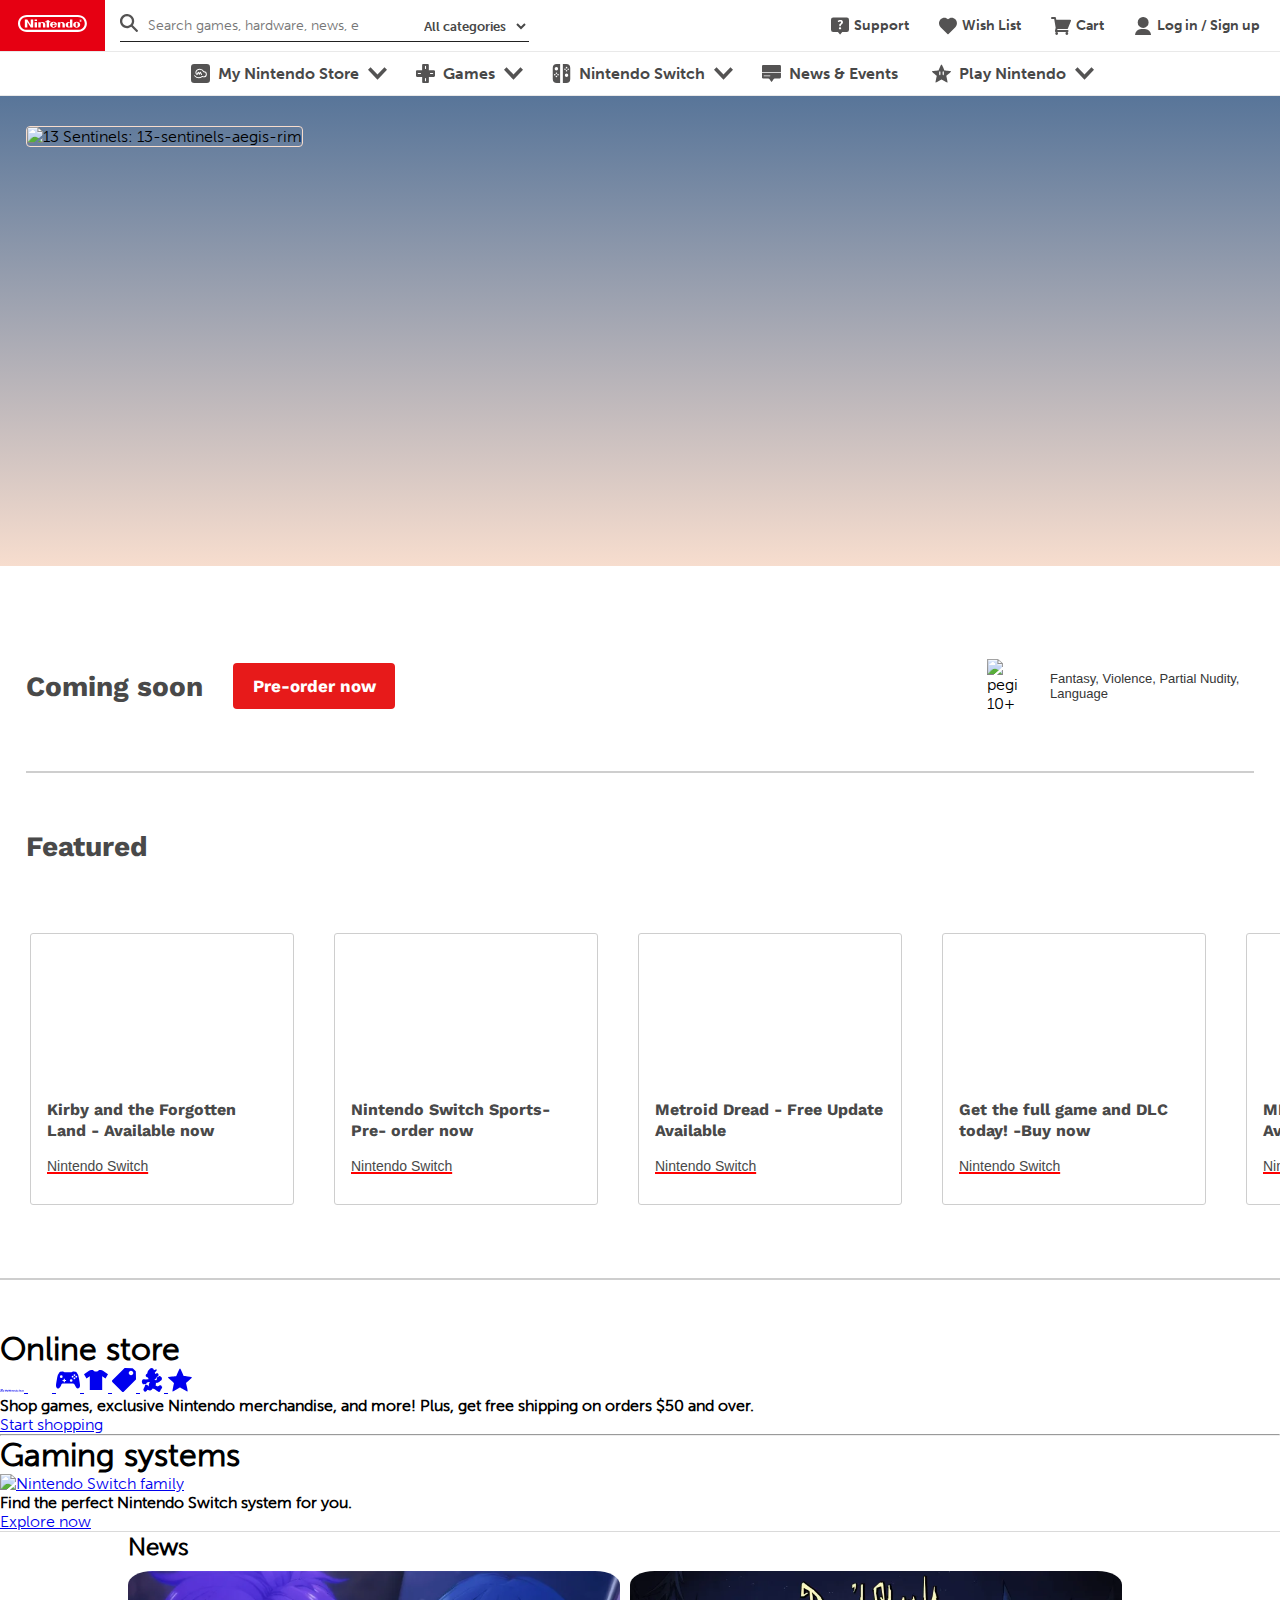
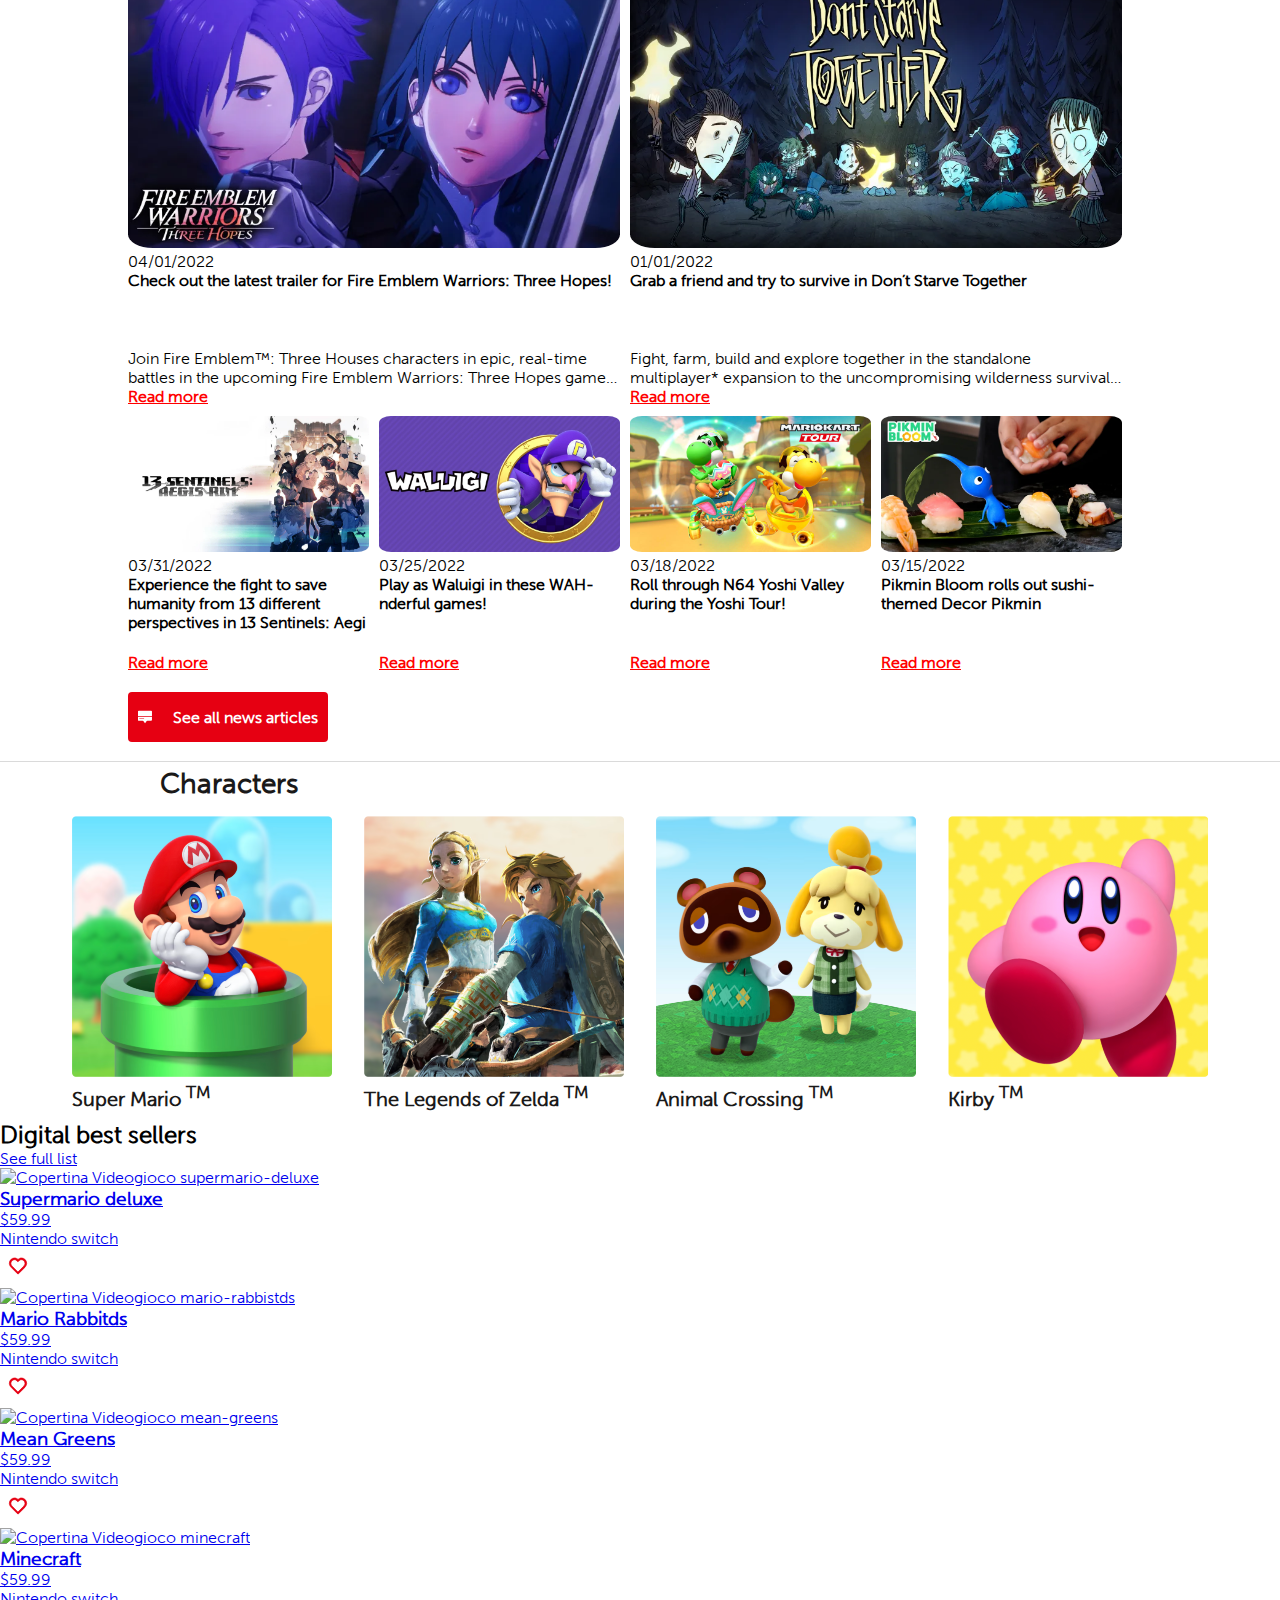
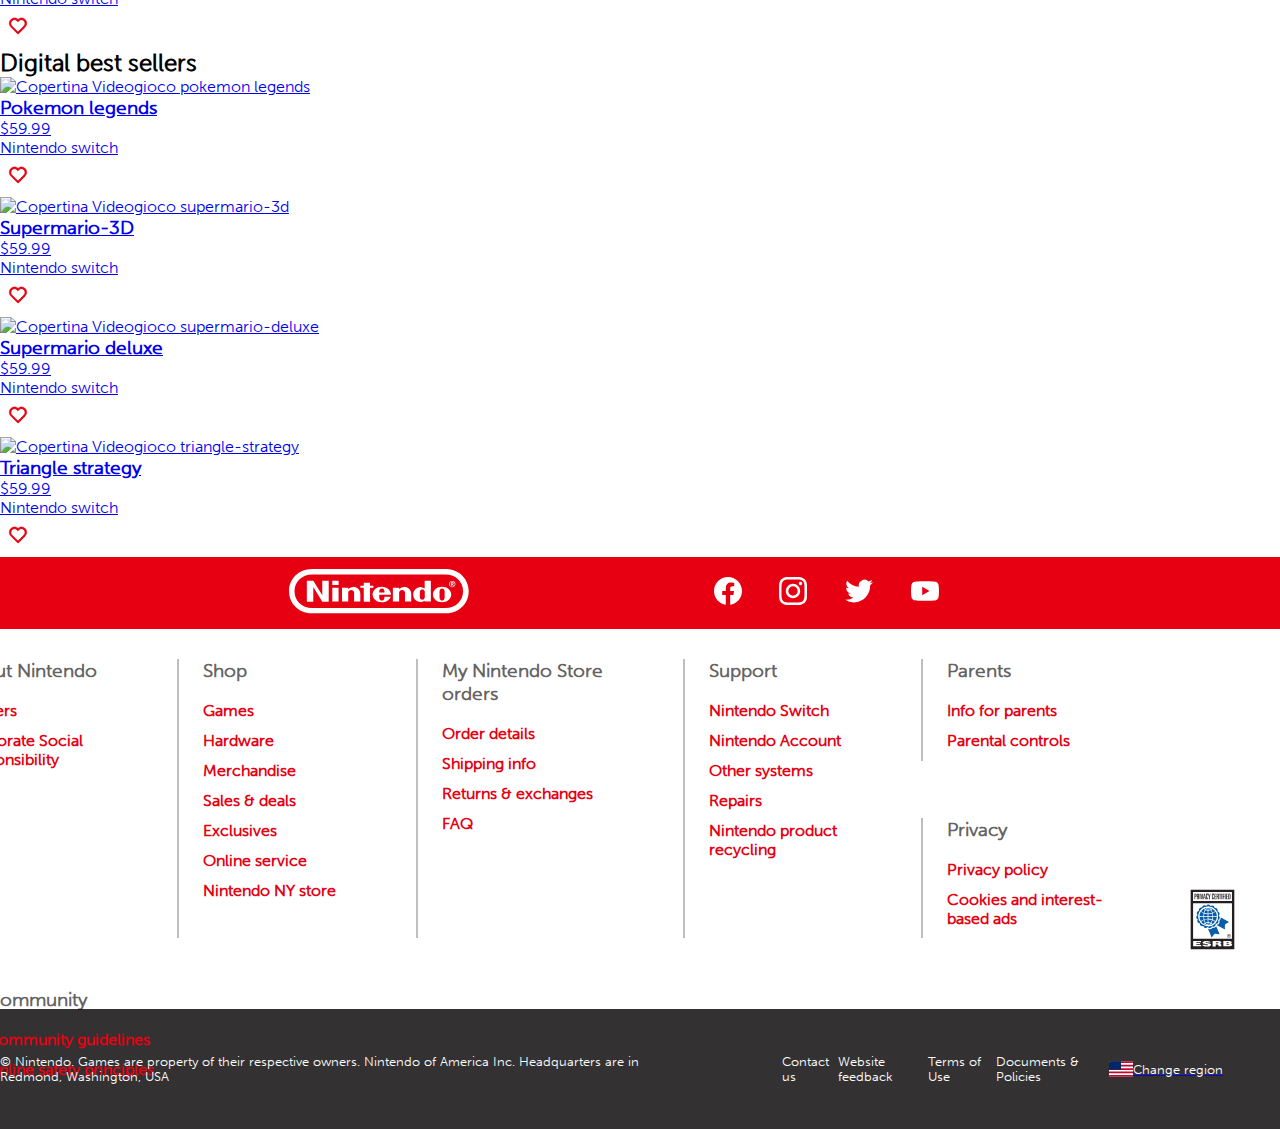
==== commit ca453f5d: "Aggiunto Footer" ====
--- a/index.html
+++ b/index.html
@@ -9,6 +9,7 @@
         <link href="css/news.css" rel="stylesheet" />
         <link rel="stylesheet" href="/nintendo/css/seller.css" />
         <link rel="stylesheet" href="css/characters.css">
+        <link rel="stylesheet" href="css/footer.css">
 
         <title>Nintendo Official Site: Consoles, Games, News, and More</title>
     </head>
@@ -1029,22 +1030,22 @@
         <div class="characters">
             
             <div class="icon-characters">
-                <img src="assets/img/img_characters/mario.png" alt="Super Mario" width="260px">
+                <img class="img-chara" src="assets/img/img_characters/mario.png" alt="Super Mario" width="260px">
                 <figcaption class="fig-chara">Super Mario <sup>TM</sup></figcaption>
             </div>
 
             <div class="icon-characters">
-                <img src="assets/img/img_characters/zelda.png" alt="The Legends of Zelda" width="260px">
+                <img class="img-chara" src="assets/img/img_characters/zelda.png" alt="The Legends of Zelda" width="260px">
                 <figcaption class="fig-chara">The Legends of Zelda <sup>TM</sup></figcaption>
             </div>
 
             <div class="icon-characters">
-                <img src="assets/img/img_characters/animal.png" alt="Animal Crossing" width="260px">
+                <img class="img-chara" src="assets/img/img_characters/animal.png" alt="Animal Crossing" width="260px">
                 <figcaption class="fig-chara">Animal Crossing <sup>TM</sup></figcaption>
             </div>
 
             <div class="icon-characters">
-                <img src="assets/img/img_characters/kirby.png" alt="Kirby" width="260px">
+                <img class="img-chara" src="assets/img/img_characters/kirby.png" alt="Kirby" width="260px">
                 <figcaption class="fig-chara">Kirby <sup>TM</sup></figcaption>
             </div>
 
@@ -1209,6 +1210,134 @@
     </div>    
 </section>
         </main>
+        <footer>
+            <section id="brandbar" class="brandbar">
+                <div class="footerLogo">
+                                                                        <!--logo Nintendo-->                 
+                    <a class=" footerGeneralLogo" href="https://www.nintendo.com" target="_self" rel="" title="Nintendo Homepage" aria-label="Nintendo Homepage">
+                        <svg viewBox="0 0 97 24" xmlns="http://www.w3.org/2000/svg" width="180" role="presentation" id="NintendoIcon"  >
+                        <path d="M17.945 14.157l-4.85-7.838H9.609V17.59h3.486V9.752l4.85 7.838h3.456V6.32h-3.486l.03 7.837zm27.554-4.04V8.993H43.68v-1.52h-3.395v1.52h-1.849v1.124h1.85v7.473h3.394v-7.473h1.82zM23.341 17.56h3.364v-7.474h-3.364v7.474zm0-8.932h3.395V6.319H23.34v2.309zm59.17.942c-2.728 0-4.941 1.883-4.941 4.192s2.213 4.193 4.94 4.193c2.729 0 4.942-1.884 4.942-4.193 0-2.309-2.213-4.192-4.941-4.192zm1.364 5.772c0 1.185-.698 1.67-1.364 1.67-.667 0-1.395-.485-1.395-1.67v-3.16c0-1.184.697-1.67 1.395-1.67.666 0 1.364.486 1.364 1.67v3.16zm-10.73-4.891c-.547-.304-1.123-.608-1.91-.669-2.426-.212-4.305 1.945-4.305 3.92 0 2.612 2 3.554 2.304 3.706 1.152.516 2.607.547 3.88-.274v.426h3.334V6.32h-3.334c.03 0 .03 2.4.03 4.13zm.03 3.342v1.336c0 1.155-.789 1.458-1.334 1.458-.546 0-1.334-.303-1.334-1.458v-2.673c0-1.155.788-1.458 1.334-1.458.515 0 1.333.303 1.333 1.458v1.337zM34.616 9.752c-1.122.03-2.031.516-2.698 1.124v-.79h-3.365v7.474h3.365v-4.922c0-.638.697-1.367 1.607-1.367.909 0 1.546.73 1.546 1.367v4.922h3.364v-4.071c0-2.947-2.546-3.798-3.82-3.737zm27.433 0a4.075 4.075 0 0 0-2.698 1.124v-.79h-3.365v7.474h3.365v-4.922c0-.638.697-1.367 1.606-1.367.91 0 1.546.73 1.546 1.367v4.922h3.365v-4.071c0-2.947-2.546-3.798-3.82-3.737zm-7.063 4.101c0-2.309-2.243-4.253-4.971-4.253-2.759 0-4.972 1.884-4.972 4.193 0 2.308 2.213 4.192 4.972 4.192 2.273 0 4.213-1.306 4.789-3.068H51.44v.455c0 1.367-.91 1.671-1.394 1.671-.515 0-1.425-.304-1.425-1.67v-1.55l6.366.03zm-6.123-2.643a1.391 1.391 0 0 1 1.182-.668c.455 0 .91.213 1.182.668.212.365.212.82.212 1.458H48.62c0-.637.03-1.063.243-1.458zm39.921-3.493c0-.365-.272-.547-.818-.547h-.758v1.914h.455v-.79h.242l.364.79h.515l-.424-.851c.273-.091.424-.273.424-.516zm-.879.273h-.242v-.547h.212c.273 0 .424.091.424.274 0 .212-.12.273-.394.273zm.03-1.58c-.94 0-1.727.79-1.727 1.732s.788 1.732 1.728 1.732 1.727-.79 1.727-1.732a1.73 1.73 0 0 0-1.727-1.732zm0 3.13a1.413 1.413 0 0 1-1.394-1.398c0-.76.637-1.398 1.395-1.398.757 0 1.394.638 1.394 1.398 0 .76-.637 1.397-1.394 1.397zM84.148 0H12.64C5.062-.03 0 5.438 0 11.97c0 6.53 5.062 11.939 12.67 11.939h71.508c7.608 0 12.67-5.408 12.67-11.94C96.818 5.44 91.726 0 84.148 0zm-.03 20.993H12.671c-6.033.03-9.7-4.041-9.7-9.023 0-4.983 3.698-8.993 9.7-9.023h71.446c6.002 0 9.7 4.04 9.7 9.023 0 4.982-3.668 9.023-9.7 9.023z" fill="currentColor"></path>
+                    </svg></a>
+                <div class="footer-logos2">
+                                                                          <!--logo Facebook-->
+                    <a class="footerGeneralLogo" href="https://www.facebook.com/nintendo" target="_blank"  rel="external" title="Nintendo on Facebook" aria-label="Nintendo on Facebook">
+                        <svg xmlns="http://www.w3.org/2000/svg" viewBox="0 0 32 32" width="28" role="presentation" id="FacebookIcon" >
+                        <path d="M16 0C7.2 0 0 7.2 0 16c0 8 5.9 14.6 13.5 15.8V20.6H9.4V16h4.1v-3.5c0-4 2.4-6.2 6-6.2 1.8 0 3.6.3 3.6.3v3.9h-2c-2 0-2.6 1.2-2.6 2.5v3h4.4l-.7 4.6h-3.7v11.2C26.1 30.6 32 24 32 16c0-8.8-7.2-16-16-16z" fill="currentColor"></path>
+                    </svg></a>
+                                                                           <!--logo Instagram-->
+                    <a class="footerGeneralLogo" href="https://instagram.com/nintendo" target="_blank" rel="external" title="Nintendo on Instagram" aria-label="Nintendo on Instagram">
+                        <svg xmlns="http://www.w3.org/2000/svg" viewBox="0 0 32 32" xml:space="preserve" width="28" role="presentation" id="InstagramIcon" >
+                        <path fill="currentColor" d="M24.506 5.514c-.511 0-.949.188-1.335.573-.385.376-.573.845-.573 1.397 0 .51.188.949.573 1.334.376.386.845.574 1.397.574.51 0 .949-.188 1.334-.574.376-.375.574-.823.574-1.334 0-.552-.188-1.011-.574-1.397-.375-.385-.844-.573-1.396-.573z"></path>
+                        <path fill="currentColor" d="M31.687 7.213a9.443 9.443 0 0 0-.51-1.689 7.692 7.692 0 0 0-.761-1.49 11.917 11.917 0 0 0-1.084-1.366c-.47-.427-.918-.792-1.366-1.084a7.403 7.403 0 0 0-1.49-.76 21.14 21.14 0 0 0-1.689-.48c-.615-.146-1.345-.24-2.189-.281-.844 0-1.616-.01-2.314-.032C19.586.011 18.158 0 16 0s-3.586.01-4.284.031c-.698.021-1.47.052-2.314.094-.844 0-1.574.073-2.189.219-.615.156-1.178.313-1.689.48-.51.208-.99.469-1.459.76-.469.303-.928.657-1.397 1.084-.427.47-.792.928-1.084 1.397-.291.47-.552.949-.76 1.46-.178.51-.334 1.073-.48 1.688-.146.615-.219 1.345-.219 2.189-.042.844-.073 1.616-.094 2.314C.011 12.414 0 13.842 0 16s.01 3.586.031 4.284c.021.698.052 1.47.094 2.314 0 .844.073 1.574.219 2.189.146.615.313 1.178.48 1.689.208.552.469 1.042.76 1.49.303.448.657.897 1.084 1.366.47.427.928.792 1.397 1.084.459.291.949.552 1.46.76.51.167 1.073.334 1.688.48.615.146 1.345.219 2.189.219.844.042 1.616.073 2.314.094.698.02 2.126.031 4.284.031s3.586-.01 4.284-.031a78.06 78.06 0 0 1 2.314-.032c.844-.041 1.574-.135 2.189-.281a26.634 26.634 0 0 0 1.689-.48 7.692 7.692 0 0 0 1.49-.76c.448-.303.897-.657 1.366-1.084.427-.47.792-.928 1.084-1.397.291-.459.552-.949.76-1.46.22-.51.386-1.073.511-1.688s.209-1.345.25-2.189c0-.844.01-1.616.032-2.314.02-.698.031-2.126.031-4.284v-4.284c0-.698-.02-1.47-.063-2.314a14.798 14.798 0 0 0-.25-2.189zm-2.574 13.008c-.021.657-.052 1.408-.094 2.252-.042.76-.115 1.376-.219 1.845a7.77 7.77 0 0 1-.354 1.146 3.9 3.9 0 0 1-.48.98c-.187.271-.417.563-.667.855a8.21 8.21 0 0 1-.886.667c-.292.188-.615.375-.948.542-.303.084-.678.177-1.147.282-.47.104-1.084.177-1.845.218-.844.042-1.605.073-2.283.094-.677.021-2.074.032-4.19.032s-3.513-.01-4.19-.032c-.678-.02-1.439-.052-2.283-.094-.76-.041-1.376-.114-1.845-.218s-.855-.198-1.146-.282a10.26 10.26 0 0 1-.949-.542 8.21 8.21 0 0 1-.886-.667c-.25-.292-.48-.584-.667-.855a3.435 3.435 0 0 1-.48-.98 6.029 6.029 0 0 1-.354-1.146c-.104-.47-.177-1.084-.219-1.845-.042-.844-.073-1.595-.094-2.251-.02-.657-.031-2.064-.031-4.222 0-2.116.01-3.513.031-4.19.021-.678.052-1.439.094-2.283.042-.76.115-1.376.219-1.845.115-.469.23-.834.354-1.084.125-.386.292-.73.48-1.021.187-.292.417-.574.667-.824.292-.292.594-.542.886-.73.292-.198.605-.354.949-.479.302-.136.677-.25 1.146-.354s1.084-.178 1.845-.22a46.697 46.697 0 0 1 2.283-.062h8.38c.677 0 1.439.021 2.283.063.76.041 1.376.114 1.845.219.469.114.855.229 1.146.354.334.125.657.292.949.48.292.187.594.416.886.667.25.291.48.594.667.886.198.291.355.615.48.948.135.302.25.678.354 1.147s.177 1.084.219 1.845c.042.854.073 1.615.094 2.293.02.677.031 2.074.031 4.19 0 2.158-.01 3.565-.031 4.221z"></path>
+                        <path fill="currentColor" d="M15.99 7.797c-2.294 0-4.232.802-5.817 2.387C8.578 11.779 7.786 13.717 7.786 16c0 2.293.792 4.221 2.387 5.816 1.595 1.595 3.523 2.387 5.817 2.387s4.231-.802 5.816-2.387c1.584-1.595 2.376-3.533 2.387-5.816 0-2.293-.803-4.232-2.387-5.816-1.595-1.595-3.523-2.387-5.816-2.387zm3.783 11.987c-1.042 1.032-2.303 1.553-3.783 1.553-1.491 0-2.742-.51-3.784-1.553-1.032-1.043-1.553-2.304-1.553-3.784 0-1.49.51-2.741 1.553-3.784 1.042-1.032 2.303-1.553 3.784-1.553s2.74.521 3.783 1.553c1.032 1.043 1.553 2.304 1.553 3.784 0 1.49-.51 2.741-1.553 3.784z"></path>
+                    </svg></a>
+                                                                            <!--logo Twitter-->
+                    <a class="footerGeneralLogo" href="https://twitter.com/NintendoAmerica" target="_blank" rel="external" title="Nintendo on Twitter" aria-label="Nintendo on Twitter">
+                        <svg xmlns="http://www.w3.org/2000/svg" viewBox="0 0 32 32" width="28" role="presentation" id="TwitterIcon" >
+                        <path d="M28.73 9.48v.85C28.75 19 22.16 29 10.11 29A18.65 18.65 0 0 1 .06 26a13.61 13.61 0 0 0 1.56.1 13.2 13.2 0 0 0 8.14-2.81 6.58 6.58 0 0 1-6.12-4.55 6.58 6.58 0 0 0 3-.12 6.54 6.54 0 0 1-5.26-6.42v-.08a6.46 6.46 0 0 0 3 .82 6.57 6.57 0 0 1-2-8.75 18.62 18.62 0 0 0 13.5 6.85A6.56 6.56 0 0 1 27 5.09a13.32 13.32 0 0 0 4.12-1.59 6.56 6.56 0 0 1-2.88 3.62 13 13 0 0 0 3.76-1 13.18 13.18 0 0 1-3.27 3.36z" fill="currentColor"></path>
+                    </svg></a>
+                                                                                <!--logo Youtube-->
+                    <a class="footerGeneralLogo" href="https://www.youtube.com/nintendo" target="_blank" rel="external" title="Nintendo on YouTube" aria-label="Nintendo on YouTube">
+                        <svg xmlns="http://www.w3.org/2000/svg" viewBox="0 0 32 32" width="28" role="presentation" id="YoutubeIcon">
+                        <path d="M31.33 8.3a4 4 0 0 0-2.83-2.83C26 4.8 16 4.8 16 4.8s-10 0-12.5.67A4 4 0 0 0 .67 8.3 41.51 41.51 0 0 0 0 16a41.51 41.51 0 0 0 .67 7.7 4 4 0 0 0 2.83 2.83c2.5.67 12.5.67 12.5.67s10 0 12.5-.67a4 4 0 0 0 2.83-2.83A41.51 41.51 0 0 0 32 16a41.51 41.51 0 0 0-.67-7.7zM12.8 20.8v-9.6l8.31 4.8z" fill="currentColor"></path>
+                        </svg></a>
+                </div>
+                </div>
+            </section>
+                                                                 
+            <section id="linkbar" class="Footer-LinkBar">              
+                <div class="Footer-Container">
+                <div id="linkgrid" class="Footer-Grid">
+                <div class="Footer-LinkList ">
+                    <h3><a class="footerLink-style1 footerLinkstyle3" target="_self" href="https://www.nintendo.com/about/">About Nintendo</a></h3><br>
+                    <ul class="footerUL">
+                        <li class="footerLI"><a class="footerLink-style2 footerLinkstyle3" target="_self" href="https://careers.nintendo.com/">Careers</a></li>
+                        <li class="footerLI"><a class="footerLink-style2 footerLinkstyle3" target="_self" href="https://www.nintendo.com/about/#csr">Corporate Social <br> Responsibility</a></li>
+                    </ul>
+                </div>
+                <div class="Footer-LinkList2">
+                    <h3><a class="footerLink-style1 footerLinkstyle3" target="_self" href="https://www.nintendo.com/store/">Shop</a></h3><br>
+                    <ul class="footerUL">
+                        <li class="footerLI"><a class="footerLink-style2 footerLinkstyle3" target="_self" href="https://www.nintendo.com/store/games/">Games</a></li>
+                        <li class="footerLI"><a class="footerLink-style2 footerLinkstyle3" target="_self" href="https://www.nintendo.com/store/hardware/">Hardware</a></li>
+                        <li class="footerLI"><a class="footerLink-style2 footerLinkstyle3" target="_self" href="https://www.nintendo.com/store/merchandise/">Merchandise</a></li>
+                        <li class="footerLI"><a class="footerLink-style2 footerLinkstyle3" target="_self" href="https://www.nintendo.com/store/sales-and-deals/">Sales &amp; deals</a></li>
+                        <li class="footerLI"><a class="footerLink-style2 footerLinkstyle3" target="_self" href="https://www.nintendo.com/store/exclusives/">Exclusives</a></li>
+                        <li class="footerLI"><a class="footerLink-style2 footerLinkstyle3" target="_self" href="https://www.nintendo.com/switch/online-service/">Online service</a></li>
+                        <li class="footerLI"><a class="footerLink-style2 footerLinkstyle3" target="_self" href="https://www.nintendonyc.com/">Nintendo NY store</a></li>
+                    </ul>
+                </div>
+                <div class="Footer-LinkList3 Footer-LinkList2">
+                    <h3><a class="footerLink-style1 footerLinkstyle3" target="_self" href="https://www.nintendo.com/orders/">My Nintendo Store<br>orders</a></h3><br>
+                    <ul class="footerUL">
+                        <li class="footerLI"><a class="footerLink-style2 footerLinkstyle3" target="_self" href="https://www.nintendo.com/orders/">Order details</a></li>
+                        <li class="footerLI"><a class="footerLink-style2 footerLinkstyle3" target="_self" href="https://en-americas-support.nintendo.com/app/answers/detail/a_id/15575">Shipping info </a></li>
+                        <li class="footerLI"><a class="footerLink-style2 footerLinkstyle3" target="_self" href="https://www.nintendo.com/returns-exchanges/"> Returns &amp; exchanges</a></li>
+                        <li class="footerLI"><a class="footerLink-style2 footerLinkstyle3" target="_self" href="https://en-americas-support.nintendo.com/app/answers/detail/a_id/15578">FAQ</a></li>
+                    </ul>
+                </div>
+                <div class="Footer-LinkList4 Footer-LinkList2">
+                    <h3><a class="footerLink-style1 footerLinkstyle3" target="_self" href="https://en-americas-support.nintendo.com/app/home">Support</a></h3><br>
+                    <ul class="footerUL">
+                        <li class="footerLI"><a class="footerLink-style2 footerLinkstyle3" target="_self" href="https://en-americas-support.nintendo.com/app/products/detail/p/989">Nintendo Switch</a></li>
+                        <li class="footerLI"><a class="footerLink-style2 footerLinkstyle3" target="_self" href="https://en-americas-support.nintendo.com/app/products/detail/p/992">Nintendo Account </a></li>
+                        <li class="footerLI"><a class="footerLink-style2 footerLinkstyle3" target="_self" href="https://en-americas-support.nintendo.com/app/products/detail/p/172">Other systems</a></li>
+                        <li class="footerLI"><a class="footerLink-style2 footerLinkstyle3" target="_self" href="https://en-americas-support.nintendo.com/app/products/detail/p/995">Repairs</a></li>
+                        <li class="footerLI"><a class="footerLink-style2 footerLinkstyle3" target="_self" href="https://en-americas-support.nintendo.com/app/answers/detail/a_id/10276/">Nintendo product <br> recycling</a></li>
+                    </ul>
+                </div>
+                <div>
+                <div class="Footer-LinkList5 Footer-LinkList2">
+                    <h3><a class="footerLink-style1 footerLinkstyle3" target="_self" href="https://play.nintendo.com/parents/">Parents</a></h3><br>
+                    <ul class="footerUL">
+                        <li class="footerLI"><a class="footerLink-style2 footerLinkstyle3" target="_self" href="https://play.nintendo.com/parents/crash-courses/">Info for parents</a></li>
+                        <li class="footerLI"><a class="footerLink-style2 footerLinkstyle3" target="_self" href="https://play.nintendo.com/parents/crash-courses/parental-controls/">Parental controls</a></li>
+                    </ul>
+                </div>
+                <br><br><br>
+                <div class="Footer-LinkList7 Footer-LinkList2">
+                    <h3><a class="footerLink-style1 footerLinkstyle3" target="_self" href="https://www.nintendo.com/privacy-policy/">Privacy</a></h3><br>
+                    <ul class="footerUL">
+                            <li class="footerLI"><a class="footerLink-style2 footerLinkstyle3" target="_self" href="https://www.nintendo.com/privacy-policy/">Privacy policy</a></li>
+                            <li class="footerLI"><a class="footerLink-style2 footerLinkstyle3" target="_self" href="https://www.nintendo.com/interest-based-ads-policy/">Cookies and interest- <br> based ads</a></li>
+                    </ul>
+                </div>
+                </div>
+                <div class="Footer-LinkList6 Footer-LinkList2">
+                    <h3><a class="footerLink-style1 footerLinkstyle3" target="_self" href="https://en-americas-support.nintendo.com/app/answers/detail/a_id/43419">Community</a></h3><br>
+                    <ul class="footerUL">
+                        <li class="footerLI"><a class="footerLink-style2 footerLinkstyle3" target="_self" href="https://www.nintendo.com/code-of-conduct/">Community guidelines</a></li>
+                        <li class="footerLI"><a class="footerLink-style2 footerLinkstyle3" target="_self" href="https://www.nintendo.com/online-safety-principles/">Online safety principles</a> </li>
+                    </ul>
+                </div>
+                </div>
+                                                           <!--logo privacy-->
+                <div class="logo-privacy">
+                   <a href="https://www.esrb.org/EPCConfirm/891/" target="_blank" title="ESRB Privacy Certified" aria-label="ESRB Privacy Certified" class="Footerstyles__PrivacyLink-sc-proh16-13 fBPFUf"><svg xmlns="http://www.w3.org/2000/svg" viewBox="0 0 114.03 154.33"><defs><style>.cls-1{fill:#fff}.cls-2{fill:#231f20}.cls-3{fill:#085ea9}</style></defs><path class="cls-1" d="M114.04 0H.04v154.33h114V0z"></path><path class="cls-2" d="M112.38 1.66v151.01H1.66V1.66h110.72"></path><path class="cls-1" d="M7.67 7.31h98.75v23.03H7.67zM7.85 36.03h98.57v89.82H7.85z"></path><path class="cls-2" d="M13.46 11.73c2.18 0 3.11.59 3.11 2.57v3c0 1.88-.89 2.59-3 2.59h-.51v6.12h-1.71V11.73zm-.35 6.71h.31c1.07 0 1.29-.42 1.29-1.71v-1.9c0-1.28-.22-1.68-1.29-1.68h-.31zM19.96 11.73c2.1 0 3 .55 3 2.37v2.3c0 1.44-.52 2.07-2 2.23 1.58.12 2.05.77 2.05 2.38v5h-1.89v-5c0-1.27-.17-1.62-1.46-1.62h-.37V26h-1.81V11.73zm-.67 6.2h.38c1.19 0 1.44-.37 1.44-1.62v-1.58c0-1.24-.25-1.62-1.44-1.62h-.38zM26.35 11.73v14.24h-1.88V11.73zM28.88 11.73l1.33 12h.14l1.24-12h1.63L31.4 25.97h-2.36l-1.98-14.24zM37.87 11.73l2.16 14.25h-1.86l-.46-3.63h-2.37l-.54 3.63h-1.74l2.32-14.25zm-2.34 9.18h2l-.89-7.64h-.08zM46.04 15.64H44.2v-1c0-1.14-.15-1.72-.77-1.72-.81 0-.91.62-.91 2v7.81c0 1.37.08 2 .87 2s.81-.51.81-1.64v-1.28h1.86v1.31c0 2.23-.61 3.09-2.71 3.09s-2.69-1.15-2.69-3.83V15.3c0-2.69.56-3.8 2.73-3.8s2.65.85 2.65 3.07zM47.92 11.73l1.27 6.3h.1l1.19-6.3h1.74l-2.2 8.31v5.94h-1.84v-5.95l-2.14-8.3zM60.95 15.64h-1.84v-1c0-1.14-.16-1.72-.77-1.72-.82 0-.91.62-.91 2v7.81c0 1.37.07 2 .87 2 .63 0 .81-.51.81-1.64v-1.28h1.86v1.31c0 2.23-.61 3.09-2.71 3.09s-2.7-1.15-2.7-3.83V15.3c0-2.69.56-3.8 2.74-3.8s2.65.85 2.65 3.07zM66.29 11.73v1.5h-2.45v4.5h2.3v1.51h-2.3v5.18h2.55v1.51H62v-14.2zM70 11.73c2.09 0 3 .55 3 2.37v2.3c0 1.44-.52 2.07-2 2.23 1.58.12 2 .77 2 2.38v5h-1.84v-5c0-1.27-.17-1.62-1.46-1.62h-.41V26h-1.77V11.73zm-.71 6.2h.38c1.19 0 1.44-.37 1.44-1.62v-1.58c0-1.24-.25-1.62-1.44-1.62h-.38zM78.94 11.73v1.5h-1.72v12.74h-1.86V13.22h-1.72v-1.49zM81.54 11.73v14.24h-1.88V11.73zM87.34 11.73v1.5h-2.42v4.65h2.28v1.51h-2.28v6.59h-1.84V11.73zM90.15 11.73v14.24h-1.86V11.73zM95.95 11.73v1.5h-2.42v4.5h2.3v1.51h-2.3v5.18h2.55v1.51h-4.39v-14.2zM99.15 11.73c3 0 3.62.81 3.62 4v6.34c0 3.13-.63 4-3.62 4h-1.94V11.73zm-.1 12.78h.38c1.23 0 1.48-.34 1.48-1.56v-8.22c0-1.22-.27-1.56-1.48-1.56h-.38z"></path><path class="cls-1" d="M7.96 145.46v-13.51h19.86v3.16H15.94v1.93h10.05v3.15H15.94v2.11h12.34v3.16H7.96zM45.15 135.88a1.52 1.52 0 00-1.15-.91 7.35 7.35 0 00-2.06-.25c-1.76 0-2.54.28-2.54.78 0 2 14 .75 14 5.66 0 3.13-4.7 4.66-11.39 4.66-6.42 0-10.61-2.08-10.78-4.53h7.64a1.87 1.87 0 001.32 1.07 7.07 7.07 0 002.27.34c2 0 3.32-.35 3.32-1 0-2-14-.64-14-5.79 0-2.87 4.47-4.31 10.55-4.31 6.76 0 9.84 1.92 10.42 4.27zM65.34 137.8h3.14c2.46 0 3.79-.35 3.79-1.28s-1.35-1.41-3.21-1.41h-3.72zm0 3v4.71h-8v-13.56h11.5c8.1 0 10.77 1.24 10.77 3.86 0 1.56-1.24 2.86-4.08 3.31 2.56.52 4.12.84 4.12 3.56 0 1.76-.1 2.36.84 2.36v.42h-8.06a5.38 5.38 0 01-.4-2.37c0-1.77-.54-2.34-4.26-2.34zM92.51 135.11v2.26h3.32c1.59 0 2.75-.41 2.75-1.18 0-1.06-1.58-1.08-3.25-1.08zm0 4.71v2.48h3.48c2 0 3.46-.22 3.46-1.23 0-1.18-1.85-1.25-4.41-1.25zm-8 5.64v-13.51h11.63c5.49 0 9.84.73 9.84 3.41 0 1.39-1.63 2.4-3.18 2.93 2.64.38 4 1.64 4 3.09 0 3-4.15 4.08-10.48 4.08zM18.98 65.88a6 6 0 00-3.16 5.62c.14 2.7 1.76 4.26 4.1 5.39-1.34 2.16-1.92 4.33-.73 6.65s3.35 3.19 5.86 3.19v1.74a5.7 5.7 0 007.63 5.59c1.09-.37 1.42-.1 1.77.91a5.73 5.73 0 009.4 2.32c.31-.29.64-.55 1-.86 1.61 2.07 3.55 3.11 6.13 2.69s3.94-2.33 4.87-4.64c2.34 1.21 4.56 1.44 6.73 0s2.67-3.66 2.51-6.18c2.54 0 4.72-.51 6.12-2.72s1-4.5-.18-6.78c2.41-.94 4.11-2.35 4.5-5s-.86-4.52-2.85-6a3.07 3.07 0 01.33-.49 5.89 5.89 0 00-2.64-10.11c-.8-.17-.69-.59-.6-1.24a9.62 9.62 0 00.19-3.41c-.62-3-3-4.53-6.4-4.3-.94.06-1.31-.09-1.41-1.15a5.44 5.44 0 00-5.86-5.1 21.65 21.65 0 00-4.12 1.13c-1-1.94-2.6-3.53-5.25-3.63s-4.42 1.31-5.77 3.57c-2-1.68-4.14-2.38-6.56-1.43s-3.45 3-3.77 5.57l-.84-.16c-5.21-1.08-8.4 3.34-7.12 7.34.23.72-.1.94-.8 1.1-3.46.83-5.3 3.45-4.65 6.81a18.4 18.4 0 001.57 3.58z"></path><path class="cls-1" d="M78.42 72.51a1.59 1.59 0 00-.13.39 8.78 8.78 0 01-3.3 6.83 1.77 1.77 0 00-.32 1.38 8.47 8.47 0 01-6 9.48 6.24 6.24 0 00-1.06.6 5.21 5.21 0 001 .93q9.4 5.07 18.85 10.09c.32.17.67.31 1 .46V91.26a2 2 0 01.76-1.41c1.39-1 2.87-1.9 4.31-2.84l5.39-3.51zM54.72 123.08c.35-.42.61-.7.86-1 2.12-2.65 4.23-5.33 6.39-8a1.83 1.83 0 011.25-.66c1.47.08 2.94.31 4.41.48l7.35.82-8.45-20.51c-2.72 3.21-4.61 4-8.62 3.81a2 2 0 00-1.34.66 8.1 8.1 0 01-6.71 3.13 29.33 29.33 0 01-4.2-.77c3.01 7.33 6 14.61 9.06 22.04zM98.68 114.47a4.49 4.49 0 00-4.56 4.57 4.55 4.55 0 004.55 4.49 4.49 4.49 0 004.53-4.6 4.42 4.42 0 00-4.52-4.46z"></path><path class="cls-3" d="M18.98 65.88a18.4 18.4 0 01-1.59-3.58c-.65-3.36 1.19-6 4.65-6.81.7-.16 1-.38.8-1.1-1.28-4 1.91-8.42 7.12-7.34l.84.16c.32-2.53 1.3-4.6 3.77-5.57s4.54-.25 6.56 1.43c1.35-2.26 3.09-3.67 5.77-3.57s4.2 1.69 5.25 3.63A21.65 21.65 0 0156.29 42a5.44 5.44 0 015.89 5.08c.1 1.06.47 1.21 1.41 1.15 3.36-.23 5.78 1.34 6.4 4.3a9.62 9.62 0 01-.19 3.41c-.09.65-.2 1.07.6 1.24a5.89 5.89 0 012.64 10.11 3.07 3.07 0 00-.33.49c2 1.53 3.24 3.41 2.85 6s-2.09 4-4.5 5c1.18 2.28 1.61 4.53.18 6.78s-3.58 2.76-6.12 2.72c.16 2.52-.33 4.72-2.51 6.18s-4.39 1.22-6.73 0c-.93 2.31-2.23 4.21-4.87 4.64s-4.52-.62-6.13-2.69c-.38.31-.71.57-1 .86a5.73 5.73 0 01-9.4-2.32c-.35-1-.68-1.28-1.77-.91a5.7 5.7 0 01-7.63-5.59v-1.74c-2.51 0-4.64-.83-5.86-3.19s-.61-4.49.73-6.65c-2.34-1.13-4-2.69-4.1-5.39a6 6 0 013.13-5.6zm27 28.63a25.06 25.06 0 10-25-25.27 25.14 25.14 0 0024.99 25.27z"></path><path class="cls-3" d="M78.42 72.51l20.51 11-5.39 3.51c-1.44.94-2.92 1.82-4.31 2.84a2 2 0 00-.76 1.41c-.06 3.76 0 7.52 0 11.41-.33-.15-.68-.29-1-.46q-9.44-5-18.85-10.09a5.21 5.21 0 01-1-.93 6.24 6.24 0 011.06-.6 8.47 8.47 0 006-9.48 1.77 1.77 0 01.31-1.39 8.78 8.78 0 003.3-6.8 1.59 1.59 0 01.13-.42zM54.72 123.08c-3.06-7.43-6.05-14.71-9.06-22a29.33 29.33 0 004.2.77 8.1 8.1 0 006.71-3.12 2 2 0 011.34-.66c4 .18 5.9-.6 8.62-3.81l8.45 20.47-7.35-.82c-1.47-.17-2.94-.4-4.41-.48a1.83 1.83 0 00-1.25.66c-2.16 2.63-4.27 5.31-6.39 8-.29.29-.51.57-.86.99z"></path><path class="cls-1" d="M45.97 94.51a25.06 25.06 0 1125.21-25 25.08 25.08 0 01-25.21 25zm-12-25.86l.65-6.65a14.89 14.89 0 01-6.86-4.66c-2.09 2.6-3.88 8.27-3.59 11.31zm-9.92 1.83a22.69 22.69 0 003.66 11.41c1.81-2.48 4.34-3.74 6.92-4.78l-.67-6.63zm40.44-13.19a14.7 14.7 0 01-6.36 4.51 1.18 1.18 0 00-.51 1c.09 1.64.34 3.26.41 4.89 0 .84.3 1.12 1.13 1.1h5.76c3.37-.06 3.37-.06 2.83-3.38a20.6 20.6 0 00-3.26-8.12zm0 24.58a21 21 0 003.49-10.76c0-.22-.6-.67-.93-.67-2.67-.06-5.36 0-8 0-.72 0-1 .25-1 1-.1 1.68-.33 3.34-.42 5a1.18 1.18 0 00.52 1 14.67 14.67 0 016.36 4.43zM53.36 53.73c-2.35.47-4.29.85-6.23 1.28-.26.06-.65.39-.66.61v6.66l9.52-1.3zm2.52 24.7a31.74 31.74 0 00-9.39-1.32v6.74l6.8 1.66zm-11-23.25l-6-1.61-2.59 7.35 8.59 1.29zm0 28.78v-7l-8.59 1.28 2.68 7.32zm1.62-15.23h9.45a1 1 0 00.64-.74 58.72 58.72 0 00-.45-4.77.86.86 0 00-.72-.5c-2.95.44-5.89.94-8.92 1.43zm0 6.28c3 .49 5.85.94 8.68 1.43.67.12 1 0 1-.73.11-1.35.26-2.7.41-4 .11-.9-.15-1.3-1.16-1.28-2.64.07-5.28 0-7.93 0a9.25 9.25 0 00-1 .11zM36.08 62.66l-.55 6h9.31V64zm0 13.8l8.79-1.33v-4.61h-9.35zm21.21-16.27a11.34 11.34 0 005.76-3.73 1.21 1.21 0 00-.06-1.18c-1.7-1.55-3.39-3.12-5.15-4.61a1.06 1.06 0 00-1 0c-.81.63-1.55 1.36-2.25 2zm-2.72 26.3c.7.62 1.41 1.32 2.19 1.93a1.09 1.09 0 001 .07q2.68-2.27 5.27-4.65a1.06 1.06 0 00.14-1 11.34 11.34 0 00-5.88-3.9zM34.96 60.26c.59-1.77 1.09-3.36 1.65-4.93.31-.86 1.1-1.77 1-2.51s-1.32-1.21-1.91-1.89-.92-.68-1.49-.18l-4.92 4.37c-.64.57-.46 1.08 0 1.65a13.86 13.86 0 005.67 3.49zm-.05 18.65a12.48 12.48 0 00-5.56 3.49c-.25.3-.48 1-.32 1.22a19.64 19.64 0 005.95 5.21l2.66-2.35zm11.58 12.11c2.63-.23 4.17-1.86 5.66-3.87a11.38 11.38 0 00-5.66-1.14zm0-42.93v5.34l5.8-1.27c-1.61-2.19-3.17-3.76-5.76-4.07zm-1.69.13c-2.13.61-3.48 2-4.86 3.88l4.86 1.24zm-4.87 38.8c1.41 1.93 2.77 3.31 4.86 3.89V85.8zm-3.64-37.63l2.27 1.79 3-3.36-.1-.21zm0 40.34l5.22 1.78.08-.19-3-3.38zm17.36-1.8l-3.06 3.41.07.19 5.25-1.8zm0-36.74l2.23-1.82-5.22-1.76v.22z"></path><path class="cls-3" d="M34 68.65h-9.8c-.29-3 1.5-8.71 3.59-11.31A14.89 14.89 0 0034.65 62zM24.08 70.48h9.91l.67 6.63c-2.58 1-5.11 2.3-6.92 4.78a22.69 22.69 0 01-3.66-11.41zM64.49 57.29a20.6 20.6 0 013.26 8.12c.54 3.32.54 3.32-2.83 3.32h-5.76c-.83 0-1.09-.26-1.13-1.1-.07-1.63-.32-3.25-.41-4.89a1.18 1.18 0 01.51-1 14.7 14.7 0 006.36-4.45zM64.51 81.87a14.67 14.67 0 00-6.37-4.53 1.18 1.18 0 01-.52-1c.09-1.67.32-3.33.42-5 0-.72.28-1 1-1h8c.33 0 .94.45.93.67a21 21 0 01-3.46 10.86zM53.36 53.73l2.6 7.25-9.52 1.3v-6.66c0-.22.4-.55.66-.61 1.97-.44 3.91-.82 6.26-1.28zM55.88 78.43l-2.59 7.08-6.8-1.66v-6.74a31.74 31.74 0 019.39 1.32zM44.86 55.18v7l-8.57-1.26 2.64-7.35zM44.84 83.96l-5.9 1.6-2.65-7.32 8.58-1.33zM46.5 68.73v-4.61c3-.49 6-1 8.92-1.43a.86.86 0 01.72.5c.21 1.58.37 3.18.45 4.77a1 1 0 01-.64.74c-3.12.03-6.23.03-9.45.03zM46.5 75.01v-4.49a9.25 9.25 0 011-.11h7.93c1 0 1.27.38 1.16 1.28-.15 1.35-.3 2.7-.41 4-.06.7-.36.85-1 .73-2.83-.47-5.66-.92-8.68-1.41zM36.08 62.66L44.84 64v4.65h-9.31zM36.08 76.46l-.56-5.94h9.35v4.61zM57.29 60.19l-2.72-7.53c.7-.63 1.44-1.36 2.25-2a1.06 1.06 0 011 0c1.76 1.49 3.49 3 5.16 4.61a1.21 1.21 0 01.06 1.18 11.34 11.34 0 01-5.75 3.74zM54.58 86.49l2.71-7.55a11.34 11.34 0 015.88 3.89 1.06 1.06 0 01-.14 1q-2.58 2.39-5.27 4.65a1.09 1.09 0 01-1-.07c-.77-.6-1.47-1.3-2.18-1.92zM34.96 60.26a13.86 13.86 0 01-5.67-3.53c-.49-.57-.67-1.08 0-1.65l4.92-4.35c.57-.5 1-.39 1.49.18s1.72 1.17 1.86 1.89-.64 1.65-1 2.51c-.51 1.59-1.01 3.18-1.6 4.95zM34.91 78.91l2.73 7.57-2.66 2.35a19.64 19.64 0 01-5.95-5.21c-.16-.21.07-.92.32-1.22a12.48 12.48 0 015.56-3.49zM46.49 91.02v-5a11.38 11.38 0 015.66 1.14c-1.49 2-3.03 3.63-5.66 3.86zM46.53 48.09c2.59.31 4.15 1.88 5.74 4.07l-5.74 1.27zM44.84 48.22v5.12l-4.86-1.24c1.38-1.89 2.73-3.27 4.86-3.88zM39.97 87.02l4.86-1.22v5.11c-2.09-.58-3.45-1.96-4.86-3.89zM36.29 49.39l5.18-1.78.1.21-3 3.36zM36.29 89.73l2.27-1.79 3 3.38-.08.19zM53.66 87.94l2.25 1.79-5.24 1.8-.07-.19zM53.67 51.2l-3-3.36v-.22l5.22 1.76z"></path><path class="cls-1" d="M97.64 118.59l.1-1.68c.67.19 1.24.34 1.79.54.06 0 .06.49 0 .52-.55.22-1.12.38-1.89.62z"></path><path d="M98.59 118.39c.8 0 1-.34 1-.71s-.19-.59-.87-.59h-1v1.3zm-.9.8v2.17h-.85v-5.06h1.76c1 0 2 .25 2 1.4a1.19 1.19 0 01-1.09 1.19c.74.14.83.46.92 1a6.6 6.6 0 00.32 1.45h-1.09c-.06-.28-.14-.62-.17-.9-.06-.44-.06-.85-.31-1.08a1.26 1.26 0 00-.8-.19h-.71m4.79-.3a3.82 3.82 0 10-3.8 3.56 3.67 3.67 0 003.8-3.56m-8.45 0a4.65 4.65 0 114.65 4.31 4.47 4.47 0 01-4.65-4.31" fill="#151011"></path></svg></a>
+                </div>
+                </div>
+            </section>
+            <section id="legalbar" class="footer-end">
+                <div class="">
+                    <p class="">© Nintendo. Games are property of their respective owners. Nintendo of America Inc. Headquarters are in Redmond, Washington, USA</p>
+                </div>
+                <div class="footer-end2">
+                    <a class="footerElements2 footerLinkstyle3" target="_self" href="https://en-americas-support.nintendo.com/app/contact"> Contact us</a>
+                    <a class="footerElements2 footerLinkstyle3" target="_self" href="https://nintendoofamerica.co1.qualtrics.com/jfe/form/SV_dp1F1wielOUu20t"> Website feedback</a>
+                    <a class="footerElements2 footerLinkstyle3" target="_self" href="https://www.nintendo.com/terms-of-use/"> Terms of Use</a>
+                    <a class="footerElements2 footerLinkstyle3" target="_self" href="https://en-americas-support.nintendo.com/app/legal/a_id/48057/"> Documents &amp; Policies</a>
+                <div class="America-flag"> 
+                    <a class="America-flag2" target="_self" href="https://www.nintendo.com/regionselector/">
+                                                                            <!--America Flag-->              
+                        <svg xmlns="http://www.w3.org/2000/svg" viewBox="0 0 32 32"  width="24" role="presentation" alt="" id="FlagUsaIcon" size="24">
+                        <path d="M29.7 5.7H2.3C1 5.7 0 6.7 0 8v16c0 1.3 1 2.3 2.3 2.3h27.4c1.3 0 2.3-1 2.3-2.3V8c0-1.3-1-2.3-2.3-2.3z" fill="#fff"></path>
+                        <path fill="#bf0a30" d="M0 10.3h32v2.3H0zM32 8H0c0-1.3 1-2.3 2.3-2.3h27.4C31 5.7 32 6.7 32 8zM32 24H0c0 1.3 1 2.3 2.3 2.3h27.4c1.3 0 2.3-1 2.3-2.3zM0 14.9h32v2.3H0zM0 19.4h32v2.3H0z"></path>
+                        <path d="M16 17.1H0V8c0-1.3 1-2.3 2.3-2.3H16v11.4z" fill="#002868"></path>
+                        </svg><span class="changeRegion footerElements2 footerLinkstyle3">Change region</a></span>
+                </div>
+                </div>
+            </section>
+        </footer>
 
     </body>
 </html>--- a/css/characters.css
+++ b/css/characters.css
@@ -28,7 +28,7 @@
     height: 100px;
 }
 
-img:hover{
+.img-chara:hover{
     cursor: pointer;
     zoom: 105%;
 }--- a/css/footer.css
+++ b/css/footer.css
@@ -0,0 +1,126 @@
+*{
+    margin:0px;
+    padding:0px;
+}
+.footerUL{
+    list-style: none;
+}
+.footerLogo{
+    color: rgb(255, 255, 255);
+    background-color: rgb(230, 0, 18);
+    display: flex;
+    justify-content: space-around;
+    align-items: center;
+    height: 8vh;
+    color: white;
+    flex-wrap: wrap;
+    padding-left: 185px;
+    padding-right: 200px;
+}
+.footerGeneralLogo{
+    color: white;
+}
+.footer-logos2{
+    display: flex;
+    width: 300px;
+    justify-content: space-evenly;
+    }
+.Footer-Grid{
+    display: flex;
+    height: 200px;
+    margin-top: 30px;
+    row-gap: 50px;
+    column-gap: 80px;
+    flex-flow: wrap;
+    margin-bottom: 150px;
+    margin-left: -40px;
+}
+.Footer-Container{
+    display: flex;
+    justify-content: center;
+
+}
+.logo-privacy{
+    position: relative;
+    top: 260px;
+    right: 45px;
+    width: 50px;
+    height: 70px;
+}
+.footer-end{
+     display: flex;
+     background-color: rgb(51, 49, 49);
+     color: rgb(253, 253, 253);
+     width: 100vw;
+     justify-content: center;
+     align-items: center;
+     height: 120px;
+     font-size: 12.5px;  
+ }
+.footer-end2{
+     display: flex;
+     align-items: center;
+    justify-content: space-around;
+    width: 750px;
+    padding-left: 130px;
+
+ }
+
+.America-flag{
+     display: flex;
+     width: 200px;
+     align-items: center;
+ }
+ .America-flag2{
+    display: flex; 
+    align-items: center;
+    justify-content: center;
+ }
+
+ .Footer-LinkList7{
+    grid-column:5/6;
+    grid-row:2/3;
+ }
+ .Footer-LinkList2{
+       padding: 0 0 0 24px ;
+       border-left: 2px solid rgb(191, 189, 189);
+       
+ }
+ .footerEndContainer{
+     display: flex;
+     justify-content: space-evenly;
+ }
+ .footerElements2{
+     color: white;
+     text-decoration: none;
+ }
+ .footerElements2:hover{
+     text-decoration: underline;
+ }
+
+ .footerLink-style2{
+     color: rgb(230, 0, 18);
+     font-weight: bold;
+     text-decoration: none;
+ }
+ .footerLink-style2:hover{
+    text-decoration: underline; 
+    color: rgb(126, 3, 14);
+ }
+ .footerLink-style1{
+     font-weight: bold;
+     color: rgba(19, 18, 18, 0.662);
+     text-decoration: none;
+ }
+ .footerLink-style1:hover{
+    text-decoration: underline; 
+ }
+ .Footer-LinkList6{
+     height: 105px;
+ }
+ .footerLI{
+     height: 30px;
+ }
+ .Footer-LinkList7{
+height: 120px;
+ }
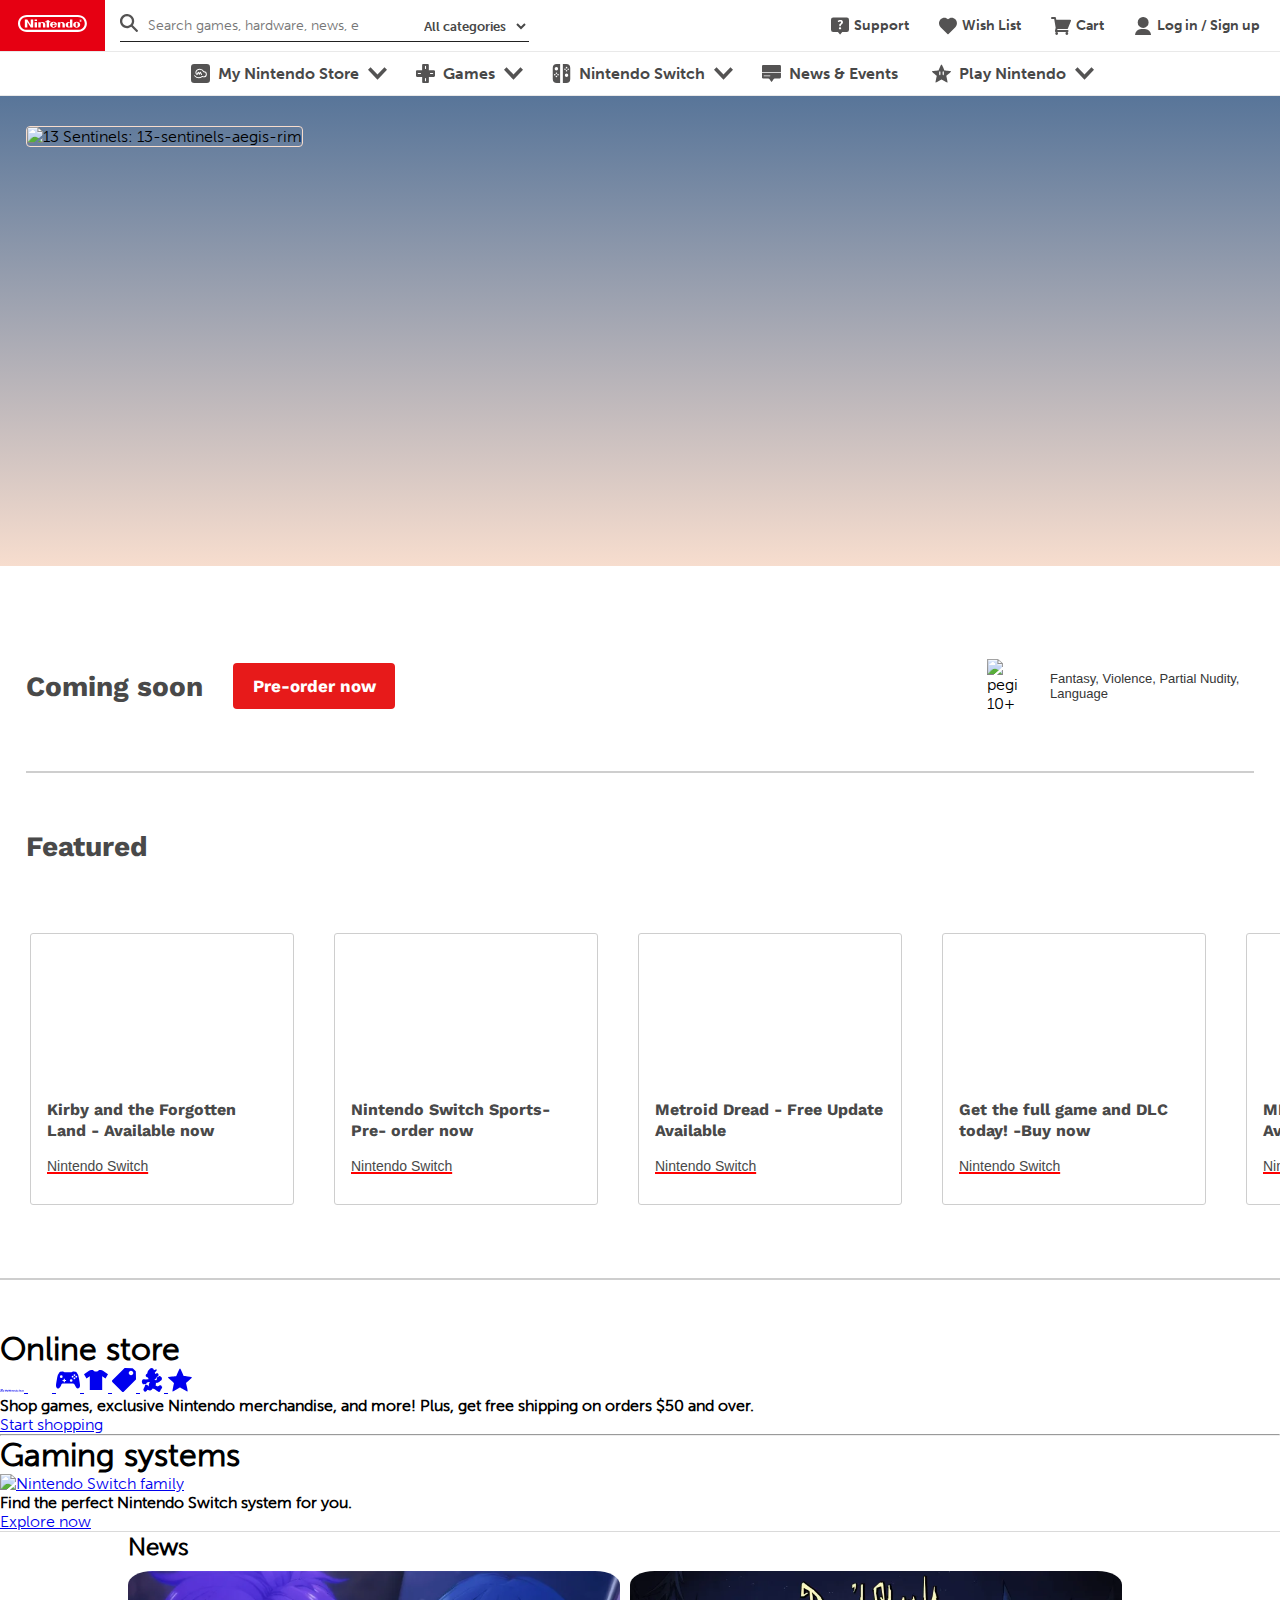
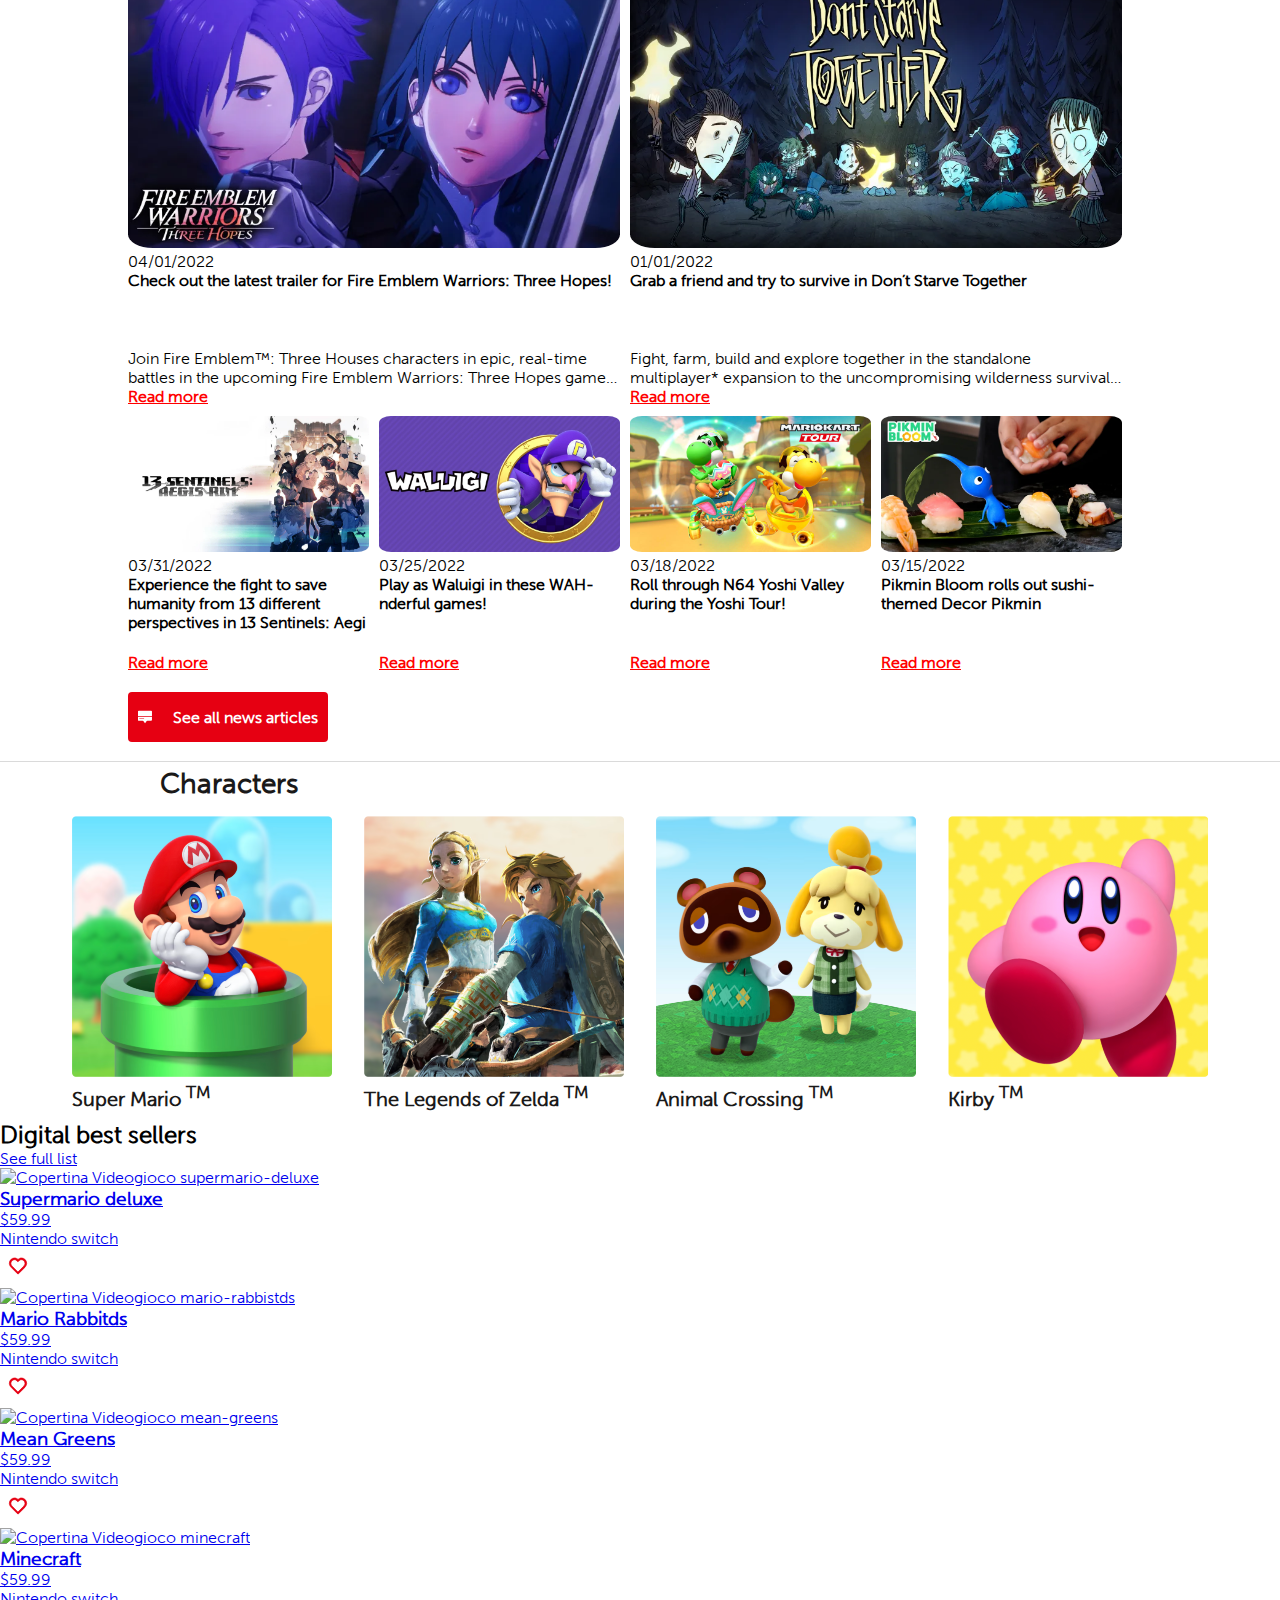
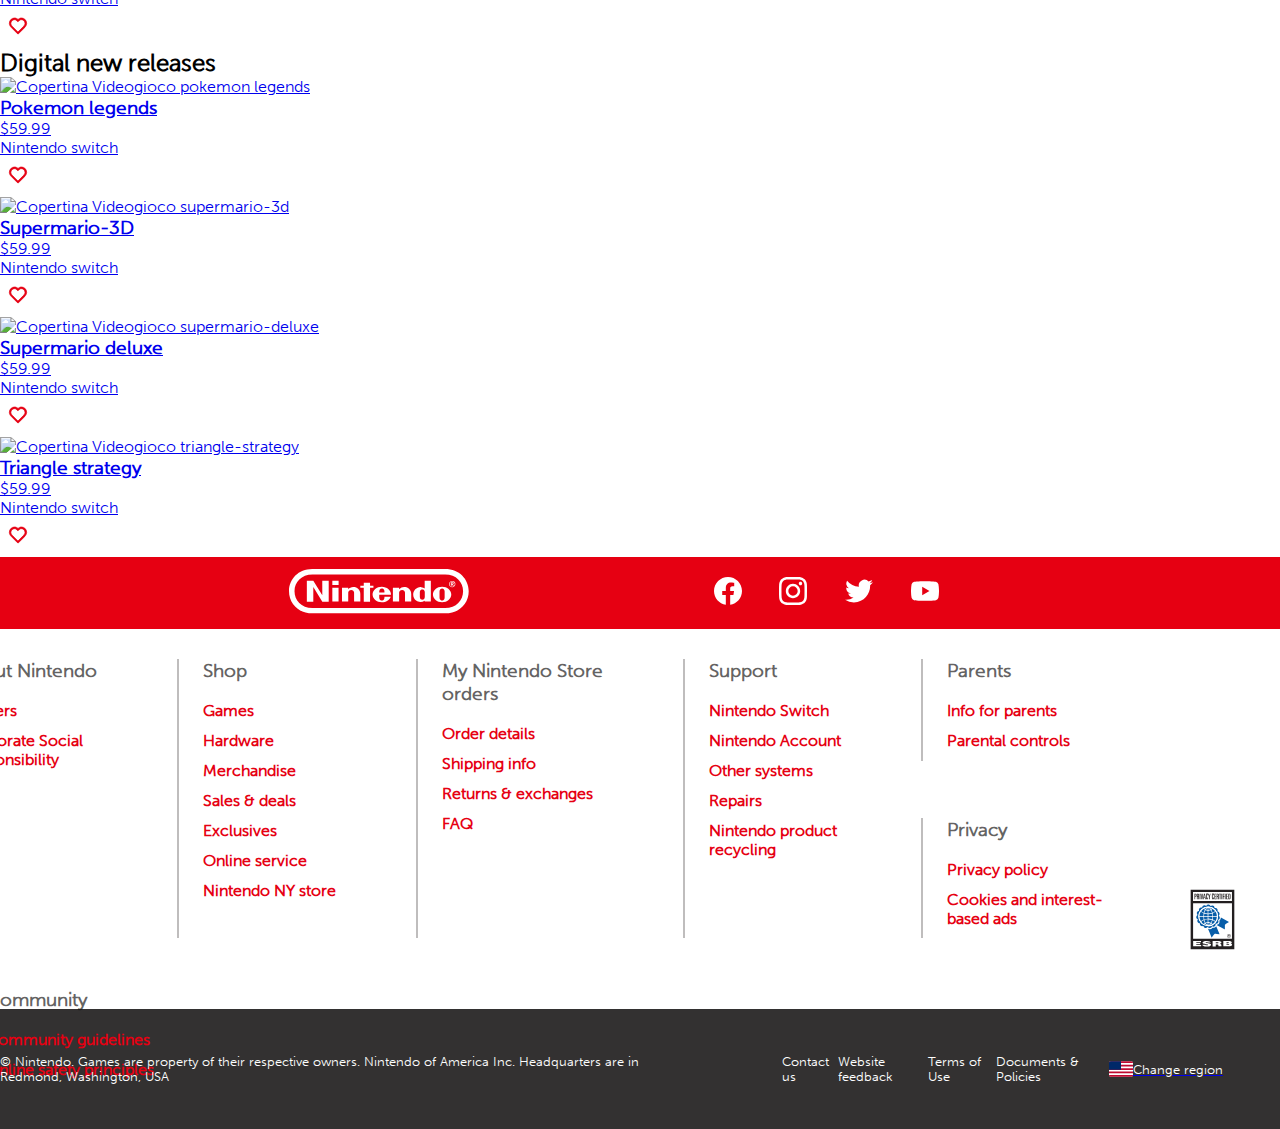
==== commit 004f94ba: "padding titoli + rimozione valori da html" ====
--- a/index.html
+++ b/index.html
@@ -1138,7 +1138,7 @@
 <section>
 
     <div class="testata-bottom-seller-release">
-    <h2>Digital best sellers</h2>
+    <h2>Digital new releases</h2>
     </div>
 
 <!-- -----------------CARDS DIGITAL NEW RELEASES ------------------------ -->
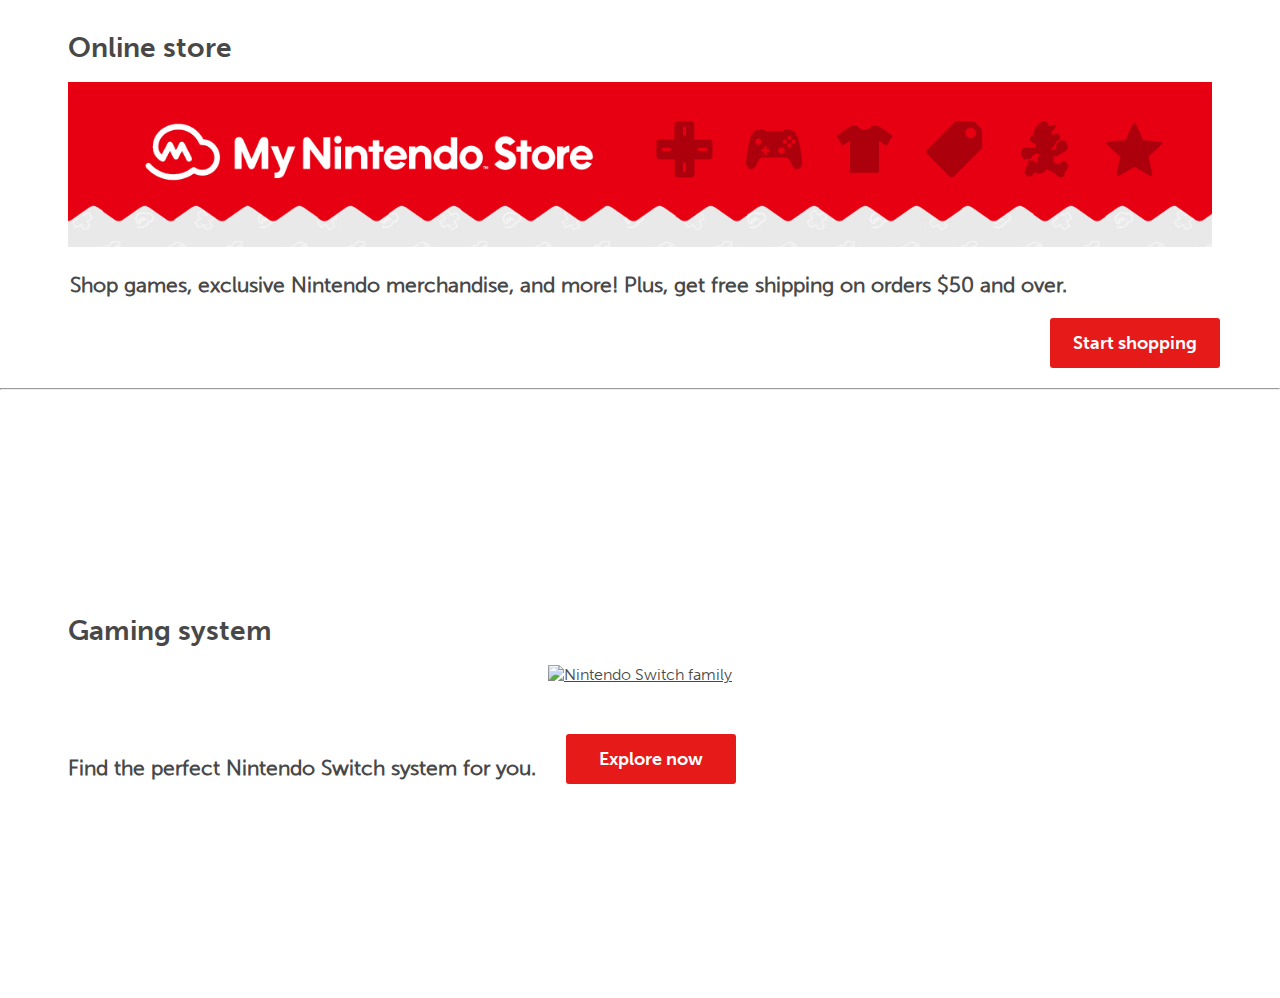
==== commit 71d99c90: "completata parte assegnata con stili" ====
--- a/index.html
+++ b/index.html
@@ -1,1343 +1,73 @@
 <!DOCTYPE html>
 <html lang="en">
-    <head>
-        <meta charset="UTF-8" />
-        <meta http-equiv="X-UA-Compatible" content="IE=edge" />
-        <meta name="viewport" content="width=device-width, initial-scale=1.0" />
-        <link href="css/nav.css" rel="stylesheet" />
-        <link href="css/banner.css" rel="stylesheet" />
-        <link href="css/news.css" rel="stylesheet" />
-        <link rel="stylesheet" href="/nintendo/css/seller.css" />
-        <link rel="stylesheet" href="css/characters.css">
-        <link rel="stylesheet" href="css/footer.css">
+<head>
+    <meta charset="UTF-8">
+    <meta http-equiv="X-UA-Compatible" content="IE=edge">
+    <meta name="viewport" content="width=device-width, initial-scale=1.0">
+    <title>miapagina</title>
+    <link href="css/os-gs.css" rel="stylesheet" />
+</head>
+<body>
 
-        <title>Nintendo Official Site: Consoles, Games, News, and More</title>
-    </head>
-    <body>
-        <nav>
-            <!--Start contenitore della nav-->
-            <div class="nav-container">
-                <!--
-                    Sezione superiore della nav, con il seguente contenuto:
-                    *Logo, search bar, bottoni: support, wish list, cart, log in / sign up*
-                -->
-                <div class="nav-section-top">
-                    <!--
-                        Sezione superiore sinistra della nav, con il seguente contenuto:
-                        *Logo e search*
-                    -->
-                    <div class="nav-section-top-left">
-                         <!-- Logo Nintendo -->
-                         <div class="nav-logo-container">
-                            <a href="#">
-                                <img src="assets/img/svg/logo.svg" alt="Nintendo Logo" class="logo-top-nav" />
-                            </a>
-                        </div>
-                        <!--
-                            Contenitore della search il quale al suo interno ha anche il
-                            menù a scomparsa il quale si attiva con :hover
-                        -->
-                        <div class="nav-search-container">
-                            <form action="#" id="searchNav">
-                                <div class="search-input">
-                                    <span class="search-icon">
-                                        <img src="assets/img/svg/search.svg" alt="Search" />
-                                    </span>
-                                    <input type="search" id="searchNavInput" placeholder="Search games, hardware, news, etc" />
-                                </div>
-                                <!-- Input search categorie -->
-                                <div class="search-options">
-                                    <select id="searchNavOptions">
-                                        <option>All categories</option>
-                                        <option>Games</option>
-                                        <option>Hardware</option>
-                                        <option>Merchandise</option>
-                                        <option>News & Events</option>
-                                        <option>Support</option>
-                                    </select>
-                                </div>
-                            </form>
-                            <!-- Menù a scomparsa della search -->
-                            <div class="drop-down-search">
-                                <div class="drop-down-search-center">
-                                    <!-- Drop Down search: Menu trending topics-->
-                                    <div class="drop-search-menu">
-                                        <ul class="search-trending-topics">
-                                            <li>Trending topics</li>
-                                            <li><a href="#">Animal Crossing</a></li>
-                                            <li><a href="#">Nintendo Switch</a></li>
-                                            <li><a href="#">Nintendo Switch games</a></li>
-                                            <li><a href="#">Zelda games</a></li>
-                                            <li><a href="#">Pokémon games</a></li>
-                                        </ul>
-                                    </div>
-                                    <!-- Drop Down search: Top store products-->
-                                    <div class="drop-search-products">
-                                        <div class="search-products-title">
-                                            <span>Top store products</span>
-                                        </div>
-                                        <div class="search-products-card-container">
-                                            <!-- Drop Down search products: Kirby-->
-                                            <div class="search-products-card">
-                                                <div class="products-card-img">
-                                                    <img src="assets/img/png/heroKirby.jpg" alt="Kirby and Forgotten Land" />
-                                                </div>
-                                                <div class="products-card-content">
-                                                    <div class="products-card-header">
-                                                        <span>
-                                                            <a href="#">Kirby&trade; and the Forgotten Land</a>
-                                                        </span>
-                                                    </div>
-                                                    <div class="products-card-footer">
-                                                        <div class="products-card-tag">
-                                                            <span>Nintendo Switch</a>
-                                                        </div>
-                                                        <div class="products-card-heart">
-                                                            <img src="assets/img/svg/heartSpark.svg" alt="Add Wish list!" />
-                                                        </div>
-                                                    </div>
-                                                </div>
-                                            </div>
-                                            <!-- Drop Down search products: Pokémon Legends: Arceus-->
-                                            <div class="search-products-card">
-                                                <div class="products-card-img">
-                                                    <img src="assets/img/png/heroPokemonArceus.jpg" alt="Pokémon Legends: Arceus" />
-                                                </div>
-                                                <div class="products-card-content">
-                                                    <div class="products-card-header">
-                                                        <span>
-                                                            <a href="#">Pokémon&trade; Legends: Arcenus</a>
-                                                        </span>
-                                                    </div>
-                                                    <div class="products-card-footer">
-                                                        <div class="products-card-tag">
-                                                            <span>Nintendo Switch</a>
-                                                        </div>
-                                                        <div class="products-card-heart">
-                                                            <img src="assets/img/svg/heartSpark.svg" alt="Add Wish list!" />
-                                                        </div>
-                                                    </div>
-                                                </div>
-                                            </div>
-                                            <!-- Drop Down search products: Metroid-->
-                                            <div class="search-products-card">
-                                                <div class="products-card-img">
-                                                    <img src="assets/img/png/heroMetroid.jpg" alt="Metroid: Dread" />
-                                                </div>
-                                                <div class="products-card-content">
-                                                    <div class="products-card-header">
-                                                        <span>
-                                                            <a href="#">Metroid&trade; Dread</a>
-                                                        </span>
-                                                    </div>
-                                                    <div class="products-card-footer">
-                                                        <div class="products-card-tag">
-                                                            <span>Nintendo Switch</a>
-                                                        </div>
-                                                        <div class="products-card-heart">
-                                                            <img src="assets/img/svg/heartSpark.svg" alt="Add Wish list!" />
-                                                        </div>
-                                                    </div>
-                                                </div>
-                                            </div>
-                                            <!-- Drop Down search products: Big Brain Academy-->
-                                            <div class="search-products-card">
-                                                <div class="products-card-img">
-                                                    <img src="assets/img/png/heroBigBrainAcademy.png" alt="Big Brain Academy: Brain vs. Brain" />
-                                                </div>
-                                                <div class="products-card-content">
-                                                    <div class="products-card-header">
-                                                        <span>
-                                                            <a href="#">Big Brain Academy&trade;: Brain vs. Brain</a>
-                                                        </span>
-                                                    </div>
-                                                    <div class="products-card-footer">
-                                                        <div class="products-card-tag">
-                                                            <span>Nintendo Switch</a>
-                                                        </div>
-                                                        <div class="products-card-heart">
-                                                            <img src="assets/img/svg/heartSpark.svg" alt="Add Wish list!" />
-                                                        </div>
-                                                    </div>
-                                                </div>
-                                            </div>
-                                        </div>
-                                    </div>
-                                </div>
-                                <div class="dropdown-shadow">
-                                </div>
-                            </div>
-                        </div>
-                    </div>
-                    <!--
-                        Sezione superiore destra della nav, con il seguente contenuto:
-                        *Bottoni menu: Support, Wish List, Cart, Log In / Sign Up*
-                    -->
-                    <div class="nav-section-top-right">
-                        <div class="nav-top-menu-container">
-                            <ul class="nav-top-menu">
-                                <!--Menu: Support -->
-                                <li>
-                                    <a href="#">
-                                        <span class="menu-icon">
-                                            <img src="assets/img/svg/support.svg" alt="Support" />
-                                        </span>
-                                        <span>
-                                            Support
-                                        </span>
-                                    </a>
-                                </li>
-                                <!--Menu: Wish List -->
-                                <li>
-                                    <a href="#">
-                                        <span class="menu-icon">
-                                            <img src="assets/img/svg/wishList.svg" alt="Wish List" />
-                                        </span>
-                                        <span>
-                                            Wish List
-                                        </span>
-                                    </a>
-                                </li>
-                                <!--Menu: Cart -->
-                                <li>
-                                    <a href="#">
-                                        <span class="menu-icon">
-                                            <img src="assets/img/svg/cart.svg" alt="Cart" />
-                                        </span>
-                                        <span>
-                                            Cart
-                                        </span>
-                                    </a>
-                                </li>
-                                <!--Menu: Login / Sign up -->
-                                <li>
-                                    <a href="#">
-                                        <span class="menu-icon">
-                                            <img src="assets/img/svg/logIn.svg" alt="Login / Sing up" />
-                                        </span>
-                                        <span>
-                                            Log in / Sign up
-                                        </span>
-                                    </a>
-                                </li>
-                            </ul>
-                        </div>
-                    </div>
-                </div>
-                <!--
-                    Sezione bassa della nav con il seguente contenuto:
-                    - Bottoni con i relativi menu a scomparsa:
-                        *My nintendo store, Games, Nintendo Switch, News & Events, Play Nintendo*
-                -->
-                <div class="nav-section-bottom">
-                    <div class="nav-bottom-menu-container">
-                        <ul class="nav-bottom-menu">
-                            <!--Menu: My Nintendo Store -->
-                            <li id="menuMyNintendoStore">
-                                <a href="#">
-                                    <span class="menu-icon">
-                                        <img src="assets/img/svg/myNintendoStore.svg" alt="My Nintendo Store" />
-                                    </span>
-                                    <span>My Nintendo Store</span>
-                                    <span class="menu-arrow">
-                                        <img src="assets/img/svg/menuArrow.svg" alt="Drop down arrow" />
-                                    </span>
-                                </a>
-                                <!-- Menu a scomparsa relativo al bottone My Nintendo Store che si attiva con :hover -->
-                                <div class="dropdown-menu-container" id="dropdownMenuContainer">
-                                    <div class="dropdown-menu-nav" id="dropMyNintendoStore">
-                                        <!-- Drop down My Nintendo Store: top -->
-                                        <div class="dropdown-top">
-                                            <!-- Drop down menu: title -->
-                                            <div class="dropdown-menu-title">
-                                                <span class="dropdown-title">
-                                                    <img src="assets/img/svg/myNintendoStoreLogo.svg" alt="My Nintendo Store" />
-                                                </span>
-                                                <!--Drop down menu: X clouser - with position:absolute-->
-                                                <div class="container-close-dropdown">
-                                                    <img src="assets/img/svg/closeDropDownMenu.svg" alt="Close drop down menu" />
-                                                </div>
-                                            </div>
-                                        </div>
-                                        <!-- Drop down menu: Wave -->
-                                        <div class="dropdown-wave">
-                                            <!--Wave in background-->
-                                        </div>
-                                        <!-- Drop down My Nintendo Store: menu -->
-                                        <div class="dropdown-menu">
-                                            <!-- Drop down menu: Games-->
-                                            <div class="dropdown-menu-section">
-                                                <ul>
-                                                    <li>
-                                                        <a href="#">
-                                                            <span class="menu-icon">
-                                                                <img src="assets/img/svg/games.svg" alt="Games" />
-                                                            </span>
-                                                            <span>Games</span>
-                                                        </a>
-                                                    </li>
-                                                    <li>
-                                                        <a href="#">Nintendo Switch games</a>
-                                                    </li>
-                                                    <li>
-                                                        <a href="#">New releases</a>
-                                                    </li>
-                                                    <li>
-                                                        <a href="#">Sales & deals</a>
-                                                    </li>
-                                                </ul>
-                                            </div>
-                                            <!-- Drop down menu: Hardware-->
-                                            <div class="dropdown-menu-section">
-                                                <ul>
-                                                    <li>
-                                                        <a href="#">
-                                                            <span class="menu-icon">
-                                                                <img src="assets/img/svg/hardware.svg" alt="Hardware" />
-                                                            </span>
-                                                            <span>Hardware</span>
-                                                        </a>
-                                                    </li>
-                                                    <li>
-                                                        <a href="#">Nintendo Switch systems</a>
-                                                    </li>
-                                                    <li>
-                                                        <a href="#">Joy-Con & controllers</a>
-                                                    </li>
-                                                    <li>
-                                                        <a href="#">Cases & more</a>
-                                                    </li>
-                                                    <li>
-                                                        <a href="#">Replacement parts</a>
-                                                    </li>
-                                                </ul>
-                                            </div>
-                                            <!-- Drop down menu: Merchandise-->
-                                            <div class="dropdown-menu-section">
-                                                <ul>
-                                                    <li>
-                                                        <a href="#">
-                                                        <span class="menu-icon">
-                                                            <img src="assets/img/svg/merchandise.svg" alt="Merchandise" />
-                                                        </span>
-                                                        <span>Merchandise</span>
-                                                        </a>
-                                                    </li>
-                                                    <li>
-                                                        <a href="#">Apparel & accessories</a>
-                                                    </li>
-                                                    <li>
-                                                        <a href="#">Home & office</a>
-                                                    </li>
-                                                    <li>
-                                                        <a href="#">Plush</a>
-                                                    </li>
-                                                    <li>
-                                                        <a href="#">Toys</a>
-                                                    </li>
-                                                </ul>
-                                            </div>
-                                            <!-- Drop down menu: Store exclusives-->
-                                            <div class="dropdown-menu-section">
-                                                <ul>
-                                                    <li>
-                                                        <a href="#">
-                                                        <span class="menu-icon">
-                                                            <img src="assets/img/svg/exclusives.svg" alt="Store exclusives" />
-                                                        </span>
-                                                        <span>Store exclusives</span>
-                                                        </a>
-                                                    </li>
-                                                    <li>
-                                                        <a href="#">Exclusives products</a>
-                                                    </li>
-                                                    <li>
-                                                        <a href="#">My Nintendo rewards</a>
-                                                    </li>
-                                                    <li>
-                                                        <a href="#">Nintendo Switch Online offers</a>
-                                                    </li>
-                                                </ul>
-                                            </div>
-                                            <!-- Drop down menu: Characters-->
-                                            <div class="dropdown-menu-section">
-                                                <ul>
-                                                    <li>
-                                                        <a href="#">
-                                                            <span class="menu-icon">
-                                                                <img src="assets/img/svg/character.svg" alt="Characters" />
-                                                            </span>
-                                                            <span>Characters</span>
-                                                        </a>
-                                                    </li>
-                                                    <li>
-                                                        <a href="#">Animal Crossing</a>
-                                                    </li>
-                                                    <li>
-                                                        <a href="#">Kirby</a>
-                                                    </li>
-                                                    <li>
-                                                        <a href="#">Mario</a>
-                                                    </li>
-                                                    <li>
-                                                        <a href="#">The Legend of Zelda</a>
-                                                    </li>
-                                                </ul>
-                                            </div>
-                                            <!-- Drop down menu: Sales & deals-->
-                                            <div class="dropdown-menu-section">
-                                                <ul>
-                                                    <li>
-                                                        <a href="#">
-                                                            <span class="menu-icon">
-                                                                <img src="assets/img/svg/salesDeals.svg" alt="Sales & deals" />
-                                                            </span>
-                                                            <span>Sales & deals</span>
-                                                        </a>
-                                                    </li>
-                                                </ul>
-                                            </div>
-                                        </div>
-                                        <!-- Drop down My Nintendo Store: bottom -->
-                                        <div class="dropdown-bottom">
-                                            <button class="dropdown-button">
-                                                Shop all
-                                            </button>
-                                        </div>
-                                        <div class="dropdown-shadow">
+<!--Da quì la parte Online-store-->
+   
+    
 
-                                        </div>
-                                    </div>
-                                </div>
-                            </li>
-                            <!--Menu: Games -->
-                            <li id="menuGames">
-                                <a href="#">
-                                    <span class="menu-icon">
-                                        <img src="assets/img/svg/games.svg" alt="Games" />
-                                    </span>
-                                    <span>Games</span>
-                                    <span class="menu-arrow">
-                                        <img src="assets/img/svg/menuArrow.svg" alt="Drop down arrow" />
-                                    </span>
-                                </a>
-                                <!-- Menu a scomparsa relativo al bottone Games che si attiva con :hover -->
-                                <div class="dropdown-menu-container" id="dropdownMenuContainer">
-                                    <!--Drop down menu Games-->
-                                    <div class="dropdown-menu-nav"  id="dropGames">
-                                        <!-- Drop down Games: top -->
-                                        <div class="dropdown-top">
-                                            <div class="container-close-dropdown">
-                                                <img src="assets/img/svg/closeDropDownMenu.svg" alt="Close drop down menu" />
-                                            </div>
-                                        </div>
-                                        <!-- Drop down Games: menu -->
-                                        <div class="dropdown-menu">
-                                            <!-- Drop down Games: Nintendo Switch games -->
-                                            <div class="dropdown-menu-section">
-                                                <a href="#">
-                                                    <div class="dropdown-section-img">
-                                                        <img src="assets/img/svg/nintendoSwitch.svg" alt="Nintendo Switch games" />
-                                                    </div>
-                                                    <div class="dropdown-section-text">
-                                                        <span>Nintendo Switch games</span>
-                                                    </div>
-                                                </a>
-                                            </div>
-                                            <!-- Drop down Games: New releases -->
-                                            <div class="dropdown-menu-section">
-                                                <a href="#">
-                                                    <div class="dropdown-section-img">
-                                                        <img src="assets/img/svg/newReleases.svg" alt="New releases" />
-                                                    </div>
-                                                    <div class="dropdown-section-text">
-                                                        <span>New releases</span>
-                                                    </div>
-                                                </a>
-                                            </div>
-                                            <!-- Drop down Games: Coming soon -->
-                                            <div class="dropdown-menu-section">
-                                                <a href="#">
-                                                    <div class="dropdown-section-img">
-                                                        <img src="assets/img/svg/comingSoon.svg" alt="Coming soon" />
-                                                    </div>
-                                                    <div class="dropdown-section-text">
-                                                        <span>Coming soon</span>
-                                                    </div>
-                                                </a>
-                                            </div>
-                                            <!-- Drop down Games: Shop Games -->
-                                            <div class="dropdown-menu-section">
-                                                <a href="#">
-                                                    <div class="dropdown-section-img">
-                                                        <img src="assets/img/svg/games.svg" alt="Shop Games" />
-                                                    </div>
-                                                    <div class="dropdown-section-text">
-                                                        <span>Shop Games</span>
-                                                    </div>
-                                                </a>
-                                            </div>
-                                        </div>
-                                        <div class="dropdown-shadow">
-                                        </div>
-                                    </div>
-                                </div>
-                            </li>
-                            <!--Menu: Nintendo Switch -->
-                            <li id="menuNintendoSwitch">
-                                <a href="#">
-                                    <span class="menu-icon">
-                                        <img src="assets/img/svg/nintendoSwitch.svg" alt="Nintendo Switch" />
-                                    </span>
-                                    <span>Nintendo Switch</span>
-                                    <span class="menu-arrow">
-                                        <img src="assets/img/svg/menuArrow.svg" alt="Drop down arrow" />
-                                    </span>
-                                </a>
-                                <!-- Menu a scomparsa relativo al bottone Nintendo Switch che si attiva con :hover -->
-                                <div class="dropdown-menu-container" id="dropdownMenuContainer">
-                                    <!--Drop down menu Nintendo Switch-->
-                                    <div class="dropdown-menu-nav"  id="dropNintendoSwitch">
-                                        <!-- Drop down Nintendo Switch: top -->
-                                        <div class="dropdown-top">
-                                            <div class="container-close-dropdown">
-                                                <img src="assets/img/svg/closeDropDownMenu.svg" alt="Close drop down menu" />
-                                            </div>
-                                        </div>
-                                        <!-- Drop down Nintendo Switch: menu -->
-                                        <div class="dropdown-menu">
-                                            <!-- Drop down Nintendo Switch: Nintendo Switch lineup -->
-                                            <div class="dropdown-menu-section">
-                                                <a href="#">
-                                                    <div class="dropdown-section-img">
-                                                        <img src="assets/img/png/lineup.png" alt="Nintendo Switch lineup" id="nintendoSwitchLineup"/>
-                                                    </div>
-                                                    <div class="dropdown-section-text">
-                                                        <span>Nintendo Switch lineup</span>
-                                                    </div>
-                                                </a>
-                                            </div>
-                                            <!-- Drop down Nintendo Switch: Compare systems -->
-                                            <div class="dropdown-menu-section">
-                                                <a href="#">
-                                                    <div class="dropdown-section-img">
-                                                        <img src="assets/img/svg/compareSystem.svg" alt="Compare systems" />
-                                                    </div>
-                                                    <div class="dropdown-section-text">
-                                                        <span>Compare systems</span>
-                                                    </div>
-                                                </a>
-                                            </div>
-                                            <!-- Drop down Nintendo Switch: Online service -->
-                                            <div class="dropdown-menu-section">
-                                                <a href="#">
-                                                    <div class="dropdown-section-img">
-                                                        <img src="assets/img/svg/onlineService.svg" alt="Online service" />
-                                                    </div>
-                                                    <div class="dropdown-section-text">
-                                                        <span>Online service</span>
-                                                    </div>
-                                                </a>
-                                            </div>
-                                            <!-- Drop down Nintendo Switch: Accessories -->
-                                            <div class="dropdown-menu-section">
-                                                <a href="#">
-                                                    <div class="dropdown-section-img">
-                                                        <img src="assets/img/png/procon.png" alt="Accessories" id="nintendoAccessories"/>
-                                                    </div>
-                                                    <div class="dropdown-section-text">
-                                                        <span>Accessories</span>
-                                                    </div>
-                                                </a>
-                                            </div>
-                                            <!-- Drop down Nintendo Switch: Shop systems -->
-                                            <div class="dropdown-menu-section">
-                                                <a href="#">
-                                                    <div class="dropdown-section-img">
-                                                        <img src="assets/img/png/oled.png" alt="Shop system" id="nintendoShopSystem"/>
-                                                    </div>
-                                                    <div class="dropdown-section-text">
-                                                        <span>Shop systems</span>
-                                                    </div>
-                                                </a>
-                                            </div>
-                                        </div>
-                                        <div class="dropdown-shadow">
-                                        </div>
-                                    </div>
-                                </div>
-                            </li>
-                            <!--Menu: News & Events -->
-                            <li>
-                                <a href="#">
-                                    <span class="menu-icon">
-                                        <img src="assets/img/svg/newsEvents.svg" alt="News & Events" /> <!--Fallback version PNG Logo-->
-                                    </span>
-                                    <span>News & Events</span>
-                                </a>
-                            </li>
-                            <!--Menu: Play Nintendo -->
-                            <li id="menuPlayNintendo">
-                                <a href="#">
-                                    <span class="menu-icon">
-                                        <img src="assets/img/svg/playNintendo.svg" alt="Play Nintendo" /> <!--Fallback version PNG Logo-->
-                                    </span>
-                                    <span>Play Nintendo</span>
-                                    <span class="menu-arrow">
-                                        <img src="assets/img/svg/menuArrow.svg" alt="Drop down arrow" /> <!--Fallback version PNG Logo-->
-                                    </span>
-                                </a>
-                                <!-- Menu a scomparsa relativo al bottone Play Nintendo che si attiva con :hover -->
-                                <div class="dropdown-menu-container" id="dropdownMenuContainer">
-                                    <!--Drop down menu Play Nintendo-->
-                                    <div class="dropdown-menu-nav" id="dropPlayNintendo">
-                                        <!-- Drop down Play Nintendo: top -->
-                                        <div class="dropdown-top">
-                                            <div class="container-close-dropdown">
-                                                <img src="assets/img/svg/closeDropDownMenu.svg" alt="Close drop down menu" />
-                                            </div>
-                                        </div>
-                                        <!-- Drop down Play Nintendo: menu -->
-                                        <div class="dropdown-menu">
-                                            <!-- Drop down Play Nintendo: For kids -->
-                                            <div class="dropdown-menu-section">
-                                                <a href="#">
-                                                    <div class="dropdown-section-img">
-                                                        <img src="assets/img/svg/forKids.svg" alt="For kids" />
-                                                    </div>
-                                                    <div class="dropdown-section-text">
-                                                        <span>For kids</span>
-                                                    </div>
-                                                </a>
-                                            </div>
-                                            <!-- Drop down Play Nintendo: For parents -->
-                                            <div class="dropdown-menu-section">
-                                                <a href="#">
-                                                    <div class="dropdown-section-img">
-                                                        <img src="assets/img/svg/forParents.svg" alt="For parents" />
-                                                    </div>
-                                                    <div class="dropdown-section-text">
-                                                        <span>For parents</span>
-                                                    </div>
-                                                </a>
-                                            </div>
-                                        </div>
-                                        <div class="dropdown-shadow">
-                                        </div>
-                                    </div>
-                                </div>
-                            </li>
-                        </ul>
-                    </div>
-                </div>
+<div class="section">
+    <div class="online-store">
+        <div class="headingstyleh1">
+            <h1 class="storeh1">Online store</h1>
+        </div>
+        
+        <div class="img">
+            <a href="/store/">
+                <img class="protoimg" src="assets/img/png/protoicon.png" alt="proto icone" />
+            </a>
+        </div>
+        
+        <div class="footersection0">
+            <div class="paragraph">
+                <p><b>Shop games, exclusive Nintendo merchandise, and more! Plus, get free shipping on orders $50 and over.</b></p>
             </div>
-        </nav>
 
-        <main>
+            <div>
+                <button class="push1">Start shopping</button>
+            </div>
+    </div>
+    </div>
 
-            <link href="https://fonts.googleapis.com/css2?family=Pacifico&family=Teko:wght@500&family=Work+Sans:wght@500&display=swap" rel="stylesheet" />
-    <article class="banner">
-        <figure>
-            <img src="https://assets.nintendo.com/image/upload/f_auto/q_auto/dpr_auto/c_scale,w_1100/v1/ncom/en_US/merchandising/center-stage-banner/13-sentinels-aegis-rim/13S_NOA_AprilNewsletter_Centerstage_Desktop_3600x1300_v01?_a=AJADJWI0" width="100%" class="banner-image" alt="13 Sentinels: 13-sentinels-aegis-rim" />
-        </figure>
+    <div class="divider">
+    <hr>
+    </div>
+
+    <!--Da quì la parte Gaming system-->
+
+    <div class="gaming-system">
+        <div class="headingstyleh1">
+            <h1 class="systemh1">Gaming system</h1>
+        </div>
+
+        <div class="img2">
+            <a href="/switch/">
+               
+                <img class="protoimg2" alt="Nintendo Switch family" src="https://assets.nintendo.com/image/upload/f_auto/q_auto/dpr_auto/c_scale,w_1000/v1/ncom/en_US/merchandising/Nintendo_Switch_family_wide_TEST-1?_a=ATAK9AA0" />
+        
+            </a>
+        </div>
+
+        <div class="footersection">
+
+            <div class="paragraph2">
+                <p><b>Find the perfect Nintendo Switch system for you.</b></p>
+            </div>
+
+            <div>
+                <button class="push2">Explore now</button>
+            </div>
+        </div>
+    </div>
+</div>
 
 
-        <!--ho utilizzato un wrapper per poter contenere gli elementi sotto al banner-->
-    <div class="wrapper">
-
-        <div class="container">
-                <h1 class="nintendo-title">Coming soon</h1>
-                <button type="button">Pre-order now</button>
-        </div>
-
-        <div class="pegi">            
-            <img src="https://upload.wikimedia.org/wikipedia/commons/thumb/8/8f/ESRB_2013_Teen.svg/1200px-ESRB_2013_Teen.svg.png" alt="pegi 10+" width="45px" height="auto" />
-            <p class="pegi-description">Fantasy, Violence, Partial Nudity, <br/>
-                Language
-            </p>
-        </div>
-        
-    </div>
-
-        <hr class="div-line">
-
-</article>
-
-
-
-    <!--Da qui in poi inizia la parte Featured-->
-
-    <article class="featured">
-        <div class="title-featured"><p class="nintendo-title">Featured</p></div>
-
-                <!--------------------------------------------------------------->
-            <div class="media-scroller media-scroller--with-groups snaps-inline">
-            
-                <div class="media-group one">
-
-                <div class="media-element">
-                    <div class="element-image">
-                        
-                    </div>
-                    <div class="element-text text-one">
-                        <h2>Kirby and the Forgotten Land - Available now</h2>
-                        <p>Nintendo Switch</p>
-                    </div>
-                </div>
-                <!--------------------------------------------------------------->
-                <div class="media-element">
-                    <div class="element-image2">
-                        
-                    </div>
-                    <div class="element-text text-one">
-                        <h2>Nintendo Switch Sports-Pre- order now</h2>
-                        <p>Nintendo Switch</p>
-                    </div>
-                </div>
-                     <!--------------------------------------------------------------->
-                <div class="media-element">
-                    <div class="element-image3">
-                        
-                    </div>
-                    <div class="element-text text-one">
-                        <h2>Metroid Dread - Free Update  Available</h2>
-                        <p>Nintendo Switch</p>
-                    </div>
-                </div>
-                        <!--------------------------------------------------------------->
-                        <div class="media-element">
-                            <div class="element-image4">
-                                
-                            </div>
-                            <div class="element-text text-one">
-                                <h2>Get the full game and DLC today! -Buy now</h2>
-                                <p>Nintendo Switch</p>
-                            </div>
-                        </div>
-                            <!--------------------------------------------------------------->
-
-                </div>
-
-                <div class="media-group">
-                        <!--------------------------------------------------------------->
-                        <div class="media-element">
-                            <div class="element-image5">
-                                
-                            </div>
-                            <div class="element-text text-one">
-                                <h2>MLB The Show 22 - Available now</h2>
-                                <p>Nintendo Switch</p>
-                            </div>
-                        </div>
-                            <!--------------------------------------------------------------->
-                                        
-                                        <div class="media-element">
-                                            <div class="element-image6">
-                                                
-                                            </div>
-                                            <div class="element-text text-one">
-                                                <h2>Triangle Strategy - Available now</h2>
-                                                <p>Nintendo Switch</p>
-                                            </div>
-                                        </div>
-
-                        <!--------------------------------------------------------------->
-                        <div class="media-element">
-                            <div class="element-image7">
-                                
-                            </div>
-                            <div class="element-text text-one">
-                                <h2>Fortnite Season 3 Chapter 2 Resistance</h2>
-                                <p>Nintendo Switch</p>
-                            </div>
-                        </div>
-                            <!--------------------------------------------------------------->
-                        <div class="media-element">
-                            <div class="element-image8">
-                                
-                            </div>
-                            <div class="element-text text-one">
-                                <h2>Pokémon Legends: Arceus - Available now</h2>
-                                <p>Nintendo Switch</p>
-                            </div>
-                        </div>
-                            <!--------------------------------------------------------------->
-                </div>
-
-                <div class="media-group">
-                                       <!--------------------------------------------------------------->
-                                       <div class="media-element">
-                                        <div class="element-image9">
-                                            
-                                        </div>
-                                        <div class="element-text text-one">
-                                            <h2>Mario Strikers: Battle League - Pre-order now</h2>
-                                            <p>Nintendo Switch</p>
-                                        </div>
-                                    </div>
-                                        <!--------------------------------------------------------------->
-                                        <div class="media-element">
-                                            <div class="element-image10">
-                                                
-                                            </div>
-                                            <div class="element-text text-one">
-                                                <h2>Big Brain Academy: Brain vs Brain</h2>
-                                                <p>Nintendo Switch</p>
-                                            </div>
-                                        </div>
-                        <!--------------------------------------------------------------->
-                        <div class="media-element">
-                            <div class="element-image11">
-                                
-                            </div>
-                            <div class="element-text text-one">
-                                <h2>Apex Legends new season - Defiance</h2>
-                                <p>Nintendo Switch</p>
-                            </div>
-                        </div>
-                        <!--------------------------------------------------------------->
-                        <div class="media-element">
-                            <div class="element-image12">
-                                
-                            </div>
-                            <div class="element-text text-one">
-                                <h2>Animal Crossing: New Horizons DLC</h2>
-                                <p>Nintendo Switch</p>
-                            </div>
-                        </div>
-                            <!--------------------------------------------------------------->
-                </div>
-
-        </div>
-        <hr class="div-line2">
-    </article>
-
-
-     <!--Da quì la parte Online-store-->
-    <section class="online-store-section">
-                <div class="global-section">
-                    <h1>Online store</h1>
-                    <div>
-                        <a aria-label="nintendo games store" href="/store/" class="#">
-                            <div>
-                                <svg viewBox="0 0 135 18" xmlns="http://www.w3.org/2000/svg" class="StoreLogo" width="24" role="presentation" 
-                                alt-data-testid="MyNintendoStoreLogoIcon" color="currentColor" size="24">
-                                <path d="M76.974 9.947c-.19-.58-.727-1.197-1.672-1.197-.67 0-1.337.342-1.632
-                                 1.197h3.304zm1.781.54c0 .641-.42.81-1.25.81h-3.862c.187.86.965 1.313 1.632 
-                                 1.313.658 0 1.155-.24 1.561-.761l1.553.564c-.505 1.03-1.674 1.854-3.098 1.854-1.956 
-                                 0-3.44-1.76-3.44-3.6 0-1.78 1.45-3.578 3.422-3.578 2.27 0 3.455 1.996 3.483 3.398zm4.316-3.397c-.713 0-1.35.298-1.738.784h-.02V7.3h-1.904v6.758h1.903v-3.29c0-1.314.692-1.88 1.477-1.88.545 0 1.375.357 1.375 1.686v3.48h1.903V10.43c0-2.273-1.52-3.339-2.996-3.339zM70.409 5.435H68.51v1.863h-1.27v1.593h1.27v5.165h1.9V8.891h1.286V7.298H70.41V5.435h-.001zm29.304 5.246c0-1.001-.773-1.816-1.724-1.816-.95 0-1.723.815-1.723 1.816 0 1.002.773 1.817 1.724 1.817.95 0 1.724-.815 1.724-1.817h-.001zm1.771-.002c0 1.978-1.564 3.588-3.494 3.588-1.931 0-3.494-1.61-3.494-3.588 0-1.98 1.563-3.59 3.494-3.59 1.93 0 3.494 1.612 3.494 3.59zm1.184 3.093l-.147-.518h-.267v.805h.183l-.006-.603.169.603h.132l.168-.603-.006.603h.183v-.805h-.268l-.141.518zM91.96 10.677c0-1.022-.736-1.83-1.732-1.83-.995 0-1.755.822-1.755 1.83s.76 1.829 1.755 1.829c.996 0 1.732-.808 1.732-1.829zm-.01-6.133h1.904v9.515H91.95v-.5h-.032c-.15.231-.854.708-1.753.708-1.877 0-3.458-1.617-3.458-3.59 0-1.973 1.58-3.588 3.458-3.588.9 0 1.602.474 1.753.705h.032v-3.25zM35.933 4.48c-.484 0-1.023.197-1.45 1.202-.292.69-2.296 5.375-2.296 5.375h-.038l-2.298-5.378c-.427-1.002-.994-1.198-1.45-1.198-.661 0-1.276.451-1.276 1.53v8.046h2.042V8.753h.04l1.903 4.464c.33.773.697.902 1.057.902.361 0 .729-.129 1.058-.902l1.903-4.464h.04v5.303h2.042V6.018c0-1.079-.56-1.54-1.277-1.54zm65.714 8.955h.153v.625h.2v-.625h.153v-.18h-.506v.18zm-59.967-1.95L40.086 7.29h-2.128l2.844 6.63c-.182.876-.727 1.218-1.488 1.218h-.279v1.687h.362c1.454 0 2.207-.269 2.66-1.412.112-.28 3.2-8.123 3.2-8.123h-2.143l-1.434 4.194zM17.73 5.156C16.182 2.24 13.406.515 10.203.515c-3.769 0-7.667 2.59-7.667 6.922 0 3.042 2.526 4.287 2.635 4.338a.825.825 0 0 0 1.091-.376l1.445-2.78 1.044 2.113c.144.29.431.472.747.472s.604-.182.747-.472l1.039-2.1 1.413 2.762a.826.826 0 0 0 1.132.362.88.88 0 0 0 .35-1.17l-2.166-4.237a.846.846 0 0 0-.749-.461.835.835 0 0 0-.74.472L9.498 8.435 8.473 6.36a.835.835 0 0 0-.739-.472.837.837 0 0 0-.748.456l-1.762 3.39C4.757 9.3 4.213 8.557 4.213 7.437c0-3.249 3.045-5.191 5.99-5.191 2.715 0 5.054 1.55 6.256 4.145.148.32.47.513.813.49.08-.005.11-.003.125-.003.028.002.049.002.066.002 2.086 0 3.54 1.94 3.54 3.68 0 2.11-1.605 3.763-3.652 3.763-.81 0-1.602-.338-1.998-.651a.815.815 0 0 0-1.028.005 9.116 9.116 0 0 1-5.639 1.965c-3.375 0-5.863-1.94-6.8-3.085a.82.82 0 0 0-1.182-.104.886.886 0 0 0-.1 1.219c.31.379 3.168 3.7 8.082 3.7 2.867 0 4.98-1.106 6.19-1.967a5.305 5.305 0 0 0 2.474.649c2.988 0 5.33-2.414 5.33-5.494 0-2.537-1.978-5.25-4.95-5.403zm39.372 8.902h1.903V7.297h-1.903v6.762zm6.802-6.969c-.713 0-1.35.298-1.738.784h-.02V7.3h-1.903v6.758h1.903v-3.29c0-1.314.69-1.88 1.476-1.88.545 0 1.375.357 1.375 1.686v3.48H66.9V10.43c0-2.273-1.521-3.339-2.997-3.339zm-5.85-2.972c-.615 0-1.112.514-1.112 1.147 0 .634.497 1.148 1.111 1.148s1.112-.514 1.112-1.148c0-.633-.498-1.147-1.112-1.147zm-4.332 6.308l-3.86-5.239c-.398-.54-.778-.706-1.086-.706-.727 0-1.11.453-1.11 1.101v8.474h2.043V8.173l3.86 5.24c.398.54.777.707 1.085.707.729 0 1.11-.453 1.11-1.102V4.545H53.72v5.882zm71.964-2.516h-.021v-.612h-1.902v6.758h1.902V11.01c0-1.28.667-2.01 1.694-2.01h.065V7.09c-.666 0-1.39.277-1.738.82zm-4.267 2.771c0-1.001-.773-1.815-1.724-1.815-.95 0-1.723.814-1.723 1.816 0 1 .773 1.815 1.724 1.815.95 0 1.723-.814 1.723-1.816zm1.77-.002c0 1.978-1.562 3.588-3.493 3.588-1.93 0-3.494-1.61-3.494-3.588 0-1.98 1.564-3.59 3.494-3.59 1.93 0 3.494 1.612 3.494 3.59zm-8.428-5.244h-1.898v1.863h-1.272v1.594h1.272v5.164h1.898V8.892h1.287V7.298h-1.287V5.435zm17.965 4.512c-.192-.579-.729-1.197-1.674-1.197-.669 0-1.324.342-1.62 1.197h3.294zm.53 1.35h-3.87c.235.871.987 1.311 1.639 1.311.66 0 1.156-.236 1.561-.76l1.556.565c-.506 1.028-1.675 1.854-3.1 1.854-1.955 0-3.441-1.76-3.441-3.6 0-1.78 1.452-3.578 3.422-3.578 2.272 0 3.457 1.995 3.485 3.398 0 .641-.42.81-1.252.81zm-21.82.08c0 1.374-1.178 2.962-3.155 2.962-1.562 0-2.744-.99-3.345-1.768l1.744-1.252c.474.495 1.071.866 1.651.866.51 0 .992-.331.992-.808 0-.674-.92-.933-1.922-1.324-1.7-.663-2.225-1.681-2.225-2.882 0-1.445 1.224-2.908 3.108-2.908 1.223 0 2.283.75 2.957 1.605l-1.609 1.162c-.506-.485-.943-.659-1.425-.659-.696 0-.98.433-.98.783 0 .732.972.95 1.927 1.322 1.93.748 2.284 1.858 2.284 2.9h-.001z" fill="currentColor" fill-rule="nonzero" mask="url(#b)"></path>
-                            </svg>
-                                <span class="StyledIcon1">
-                                    <svg viewBox="0 0 32 32" width="24" role="presentation" 
-                                    color="currentColor" size="24"></svg>
-                                </span>
-                                <span class="StyledIcon2">
-                                    <svg viewBox="0 0 32 32" xmlns="http://www.w3.org/2000/svg" width="24" role="presentation" alt="" data-testid="ControllerIcon" color="currentColor" size="24"><path d="M27.136 12.803a1.187 1.187 0 1 1 0-2.373 1.187 1.187 0 0 1 0 2.373zm-2.506-2.17a1.186 1.186 0 1 1 0-2.372 1.186 1.186 0 0 1 0 2.372zm0 4.338a1.183 1.183 0 0 1-.837-2.022 1.183 1.183 0 0 1 2.022.838c0 .654-.53 1.184-1.185 1.184zm-2.507-2.168a1.185 1.185 0 1 1 0-2.37 1.185 1.185 0 0 1 0 2.37zm-1.903 5.692a1.805 1.805 0 1 1-.002-3.61 1.805 1.805 0 0 1 .002 3.61zm-6.805-1.805v.513a.255.255 0 0 1-.255.253c-.411-.002-.822-.003-1.233-.002a.1.1 0 0 0-.09.047.12.12 0 0 0-.015.059v1.233c0 .14-.112.253-.252.254h-1.027a.254.254 0 0 1-.253-.254l.001-1.233a.115.115 0 0 0-.017-.059.09.09 0 0 0-.087-.047c-.412 0-.824 0-1.234.002a.253.253 0 0 1-.253-.253v-1.028c0-.14.113-.252.253-.252l1.234.002a.108.108 0 0 0 .053-.015.093.093 0 0 0 .051-.09l-.001-1.235c0-.14.113-.253.253-.253h1.027c.14 0 .253.114.253.253l-.001 1.234c0 .028.01.055.03.075a.1.1 0 0 0 .075.03l1.233-.001c.14 0 .254.112.255.252v.515zm-6.4-3.269a1.804 1.804 0 1 1 0-3.608 1.804 1.804 0 0 1 0 3.608zm24.949 8.973c-.174-2.068-.594-4.118-.933-6.163-.335-2.022-.674-4.07-1.194-6.053a5.393 5.393 0 0 0-1.079-2.342.872.872 0 0 0-.209-.168c-.163-.254-.326-.89-.487-1.147-.813-1.227-2.611-1.557-3.946-1.725a4.29 4.29 0 0 0-2.24.06c-.417.166-.827.738-1.238.92-.256-.006-.51-.01-.762-.017a184.9 184.9 0 0 0-6.45-.023c-.685.008-1.379.013-2.075.028-.403-.177-.805-.746-1.213-.907a4.268 4.268 0 0 0-2.24-.06c-1.336.167-3.133.497-3.946 1.724-.16.256-.324.893-.487 1.147a.94.94 0 0 0-.21.168 3.594 3.594 0 0 0-.72 1.163 38.585 38.585 0 0 0-1.342 5.988C.83 17.023.456 19.076.188 21.126c-.231 1.777-.512 4.005.93 5.377.613.621 1.49.907 2.351.766a3.268 3.268 0 0 0 2.058-1.797c.489-.833.902-1.705 1.326-2.573.398-.816.847-1.933 1.851-2.112a10.19 10.19 0 0 1 1.755-.046h11.786c.849-.15 1.71.193 2.22.887a26.38 26.38 0 0 1 1.465 2.829c.81 1.551 1.999 3.54 4.066 2.644 1.864-.807 2.118-2.922 1.968-4.707z" fill="currentColor" fill-rule="evenodd"></path></svg>
-                                </span>
-                                <span class="StyledIcon3">
-                                    <svg viewBox="0 0 32 32" xmlns="http://www.w3.org/2000/svg" width="24" role="presentation" alt="" data-testid="TShirtIcon" color="currentColor" size="24"><path d="M7.735 29.333V11.101l-4.428 2.82L0 8.282l6.704-4.705a4.913 4.913 0 0 1 2.825-.891c.922 0 2.034-.005 2.66-.018.415 1.682 2.402 2.107 3.81 2.107 1.41 0 3.397-.425 3.812-2.107.626.013 1.738.019 2.66.018a4.906 4.906 0 0 1 2.825.891L32 8.281l-3.307 5.64-4.427-2.82v18.232H7.735z" fill="currentColor" fill-rule="evenodd"></path></svg>
-                                </span>
-                                <span class="StyledIcon4">
-                                    <svg xmlns="http://www.w3.org/2000/svg" viewBox="0 0 32 32" width="24" role="presentation" alt="" data-testid="SalesTagIcon" color="currentColor" size="24"><path d="M16.5.4c.2-.3.6-.4 1-.4l9.4.2c.4 0 .7.2 1 .4l3.5 3.5c.3.3.4.6.4 1l.2 9.4c0 .4-.1.8-.4 1.1l-16 16c-.6.6-1.5.6-2.1 0L.4 18.5c-.6-.6-.6-1.5 0-2.1L16.5.4zm6.7 4.1c-1.2 1.2-1.2 3.1 0 4.3s3.1 1.2 4.3 0c1.2-1.2 1.2-3.1 0-4.3-1.2-1.2-3.2-1.2-4.3 0z" fill-rule="evenodd" clip-rule="evenodd" fill="currentColor"></path></svg>
-                                </span>
-                                <span class="StyledIcon5">
-                                    <svg viewBox="0 0 32 32" xmlns="http://www.w3.org/2000/svg" width="24" role="presentation" alt="" data-testid="CharacterIcon" color="currentColor" size="24"><path d="M29.399 25.007a5.387 5.387 0 0 0-.539-.329 1.978 1.978 0 0 0-1.844-1.78 2.688 2.688 0 0 0-2.383 1.43.834.834 0 0 0-1.218.222 20.438 20.438 0 0 0-2.64-1.37 6.13 6.13 0 0 0 .37-3.363c.58.065 1.117.116 1.27.12.347.02.692-.053 1-.211.632-.352 1.238-.75 1.813-1.189a.769.769 0 0 0 1.138-.814 3.835 3.835 0 0 0 2.865-2.689c.244-.795.047-1.342-.258-1.53a1.045 1.045 0 0 0-.975-1.343.963.963 0 0 0-1.241-.945c-.055-.397-.456-.644-.984-.546a2.55 2.55 0 0 0-1.647 1.42.916.916 0 0 0-1.11.15 2.786 2.786 0 0 0-.233 2.614c-.397-.14-.968.41-.606 1.097l-.347.215c-.171.11-.171.11-.562.078a10.434 10.434 0 0 1-2.21-.64 2.688 2.688 0 0 0 2.027-1.465.812.812 0 0 0 .597-1.159c.605-.206.944-.848.773-1.463a2.574 2.574 0 0 0 1.989-1.19c.992-1.84-.385-3.705-2.043-3.261a4.432 4.432 0 0 0-1.89 1.066c-.268-.679-.57-1.354-.808-1.909.902-.561 3.233-3.42 2.73-3.966-.493-.535-2.798.185-3.842.805A5.003 5.003 0 0 0 17.372.72c-.87-.87-2.28-1.046-3.887 0A10.588 10.588 0 0 0 9.48 7.816c-3.033 1.276-2.201 4.364 1.046 4.895.151.452.44.846.828 1.124-.78.219-.473 1.068.296 1.073-.944.073-1.88.22-2.802.438a.893.893 0 0 0-1.594.024 3.87 3.87 0 0 0-2.708-.288 2.192 2.192 0 0 0-1.826 2.44 1.252 1.252 0 0 0 .126 1.781.975.975 0 0 0 .757 1.458c-.183.918 1.05 1.592 2.657.532 1.05.977 2.412.052 2.599-1.652.457.248 1.007-.012 1.066-.689a19.002 19.002 0 0 1 2.963-.433c0 .493-.091.981-.27 1.44a3.973 3.973 0 0 0-.444 4.064.67.67 0 0 1-.223.187 14.946 14.946 0 0 0-.738-.363.681.681 0 0 0-.984-.609 1.634 1.634 0 0 0-2.02-.76 2.25 2.25 0 0 0-.649-.177.52.52 0 0 0-.548.231 7.972 7.972 0 0 0-.818 1.792.288.288 0 0 0 .084.333c.074.062.154.117.24.162a9.789 9.789 0 0 0-2.058 4.078c-.08.359-.045.583.126.691.183.123.38.226.585.307.196.98 1.08 1.67 2.079 1.622a3.013 3.013 0 0 0 2.417-2.06c.272.003.53-.12.698-.335a6.07 6.07 0 0 0 3.456.771 5.93 5.93 0 0 0 3.13-2.516 22.596 22.596 0 0 1 5.152 2.5c.054.52.51.903 1.03.867.36.859 1.445 1.358 2.015 1.007.223.083.45.154.68.211.328.077.377.04.526-.14.364-.457.667-.958.9-1.492.114-.259.125-.423.014-.546a1.667 1.667 0 0 0-.234-.193 8.894 8.894 0 0 0 2.529-4.01c.07-.329.013-.44-.164-.575" fill="currentColor" fill-rule="evenodd"></path></svg>
-                                </span>
-                                <span class="StyledIcon6">
-                                    <svg viewBox="0 0 32 32" xmlns="http://www.w3.org/2000/svg" width="24" role="presentation" alt="" data-testid="StarFilledIcon" color="currentColor" size="24"><path d="M31.993 12.369c-.107-.34-1.43-.62-5.599-1.09-2.626-.297-5.15-.455-5.175-.456a.577.577 0 0 1-.504-.37 137.666 137.666 0 0 0-1.982-4.837C17.093 1.821 16.428.71 15.973.713c-.412-.005-1.027 1.122-2.767 4.975a112.804 112.804 0 0 0-2.014 4.781.58.58 0 0 1-.506.367c-.025.002-2.527.146-5.13.43-4.145.453-5.48.706-5.552 1.069-.073.398.774 1.333 3.88 4.163a114.143 114.143 0 0 0 3.921 3.393.58.58 0 0 1 .193.594c-.006.025-.645 2.472-1.183 5.06-.615 2.958-1.072 5.368-.709 5.66.447.364 1.796-.484 5.182-2.416A123.355 123.355 0 0 0 15.75 26.1a.58.58 0 0 1 .622 0c.022.014 2.163 1.355 4.448 2.68 3.45 1.998 4.747 2.668 5.163 2.42.422-.301.042-2.118-.706-5.708a121.87 121.87 0 0 0-1.189-5.106.58.58 0 0 1 .195-.595c.019-.015 1.946-1.588 3.873-3.333 3.055-2.765 3.932-3.734 3.837-4.09" fill="currentColor" fill-rule="evenodd"></path></svg>
-                                </span>
-                                <div class="PromoBladeAstyles_1">
-                                    <div>
-                                        <div class="Borderstyles">
-
-                                        </div>
-                                    </div>
-                                </div>
-                            </div>
-                        </div>    
-                    </div>        
-                        </a>
-                        <div class="PromoBladeAstyles_3">
-                            <p><b>Shop games, exclusive Nintendo merchandise, and more! Plus, get free shipping on orders $50 and over.</b></p>
-                        </div>
-                        <a href="/store/"><span>Start shopping</span></a>
-                    </div>
-                </div>
-            </section>
-
-            <!--inizio Gaming-system con la linea divisoria-->
-            <div class="Divider">
-                <hr>
-            </div>
-            <section class="Gaming-system-section">
-                <div>
-                    <div class="Gridstyles">
-                        <h1>Gaming systems</h1>
-                        <a href="/switch/">
-                            <div>
-                                <img alt="Nintendo Switch family" src="https://assets.nintendo.com/image/upload/f_auto/q_auto/dpr_auto/c_scale,w_1000/v1/ncom/en_US/merchandising/Nintendo_Switch_family_wide_TEST-1?_a=ATAK9AA0">
-                            </div>
-                        </a>
-                        <div>
-                            <p><b>Find the perfect Nintendo Switch system for you.</b></p>
-                        </div>
-                        <a href="/switch/">Explore now</a>
-                    </div>
-                </div>
-            </section>
-
-            <!-- qui inizia la parte relativa alle news -->
-    <hr class="hr-news">
-    <section class="main-container-news">
-        <div class="title-news"><h2>News</h2></div>
-        <section class="container-news">
-            <div class="b-news1">
-                <a class="article-news" href="#">
-                    <article class="card-news" >
-                        <div>
-                            <img class="img-news" src="assets/img/Big1.webp">
-                        </div>
-                        <div class="date-article-news">
-                            <p>04/01/2022</p> 
-                        </div>
-                        <div class="title-article-news">
-                            <h4>Check out the latest trailer for Fire Emblem Warriors: Three Hopes!</h4>                       
-                        </div>
-                        <div class="content-article-news">
-                            <p>Join Fire Emblem™: Three Houses characters in epic, real-time battles in the upcoming Fire Emblem Warriors: Three Hopes game! Please watch the</p>
-                        </div>
-                        <div>
-                            <p class="read-more-news">Read more</p>
-                        </div>
-                    </article>
-                </a>
-            </div>
-            <div class="b-news2">
-                <a class="article-news" href="#">
-                    <article class="card-news" >
-                        <div>
-                            <img class="img-news" src="assets/img/Big2.webp">
-                        </div>
-                        <div class="date-article-news">
-                            <p>01/01/2022</p> 
-                        </div>
-                        <div class="title-article-news">
-                            <h4>Grab a friend and try to survive in Don’t Starve Together</h4>                       
-                        </div>
-                        <div class="content-article-news">
-                            <p>Fight, farm, build and explore together in the standalone multiplayer* expansion to the uncompromising wilderness survival game, Don't Starve.</p>
-                        </div>
-                        <div>
-                            <p class="read-more-news">Read more</p>
-                        </div>
-                    </article>
-                </a>
-            </div>
-            <div class="s-news">
-                <a class="article-news" href="#">
-                    <article class="card-news" >
-                        <div>
-                            <img class="img-news" src="assets/img/Small1.webp">
-                        </div>
-                        <div class="date-article-news"> 
-                            <p>03/31/2022</p> 
-                        </div>
-                        <div class="title-article-news">
-                            <h4>Experience the fight to save humanity from 13 different perspectives in 13 Sentinels: Aegi</h4>                       
-                        </div>
-                        <div>
-                            <p class="read-more-news">Read more</p>
-                        </div>
-                    </article>
-                </a>
-            </div>
-            <div class="s-news">
-                <a class="article-news" href="#">
-                    <article class="card-news" >
-                        <div>
-                            <img class="img-news" src="assets/img/Small2.webp">
-                        </div>
-                        <div class="date-article-news">
-                            <p>03/25/2022</p> 
-                        </div>
-                        <div class="title-article-news">
-                            <h4>Play as Waluigi in these WAH-nderful games!</h4>                       
-                        </div>
-                        <div>
-                            <p class="read-more-news">Read more</p>
-                        </div>
-                    </article>
-                </a>
-            </div>
-            <div class="s-news">
-                <a class="article-news" href="#">
-                    <article class="card-news" >
-                        <div>
-                            <img class="img-news" src="assets/img/Small3.jfif">
-                        </div>
-                        <div class="date-article-news">
-                            <p>03/18/2022</p> 
-                        </div>
-                        <div class="title-article-news">
-                            <h4>Roll through N64 Yoshi Valley during the Yoshi Tour!</h4>                       
-                        </div>
-                        <div>
-                            <p class="read-more-news">Read more</p>
-                        </div>
-                    </article>
-                </a>
-            </div>
-            <div class="s-news">
-                <a class="article-news" href="#">
-                    <article class="card-news" >
-                        <div>
-                            <img class="img-news" src="assets/img/Small4.webp">
-                        </div>
-                        <div class="date-article-news">
-                            <p>03/15/2022</p> 
-                        </div>
-                        <div class="title-article-news">
-                            <h4>Pikmin Bloom rolls out sushi-themed Decor Pikmin</h4>                       
-                        </div>
-                        <div>
-                            <p class="read-more-news">Read more</p>
-                        </div>
-                    </article>
-                </a>
-            </div>
-            
-        </section>
-        <div class="see-all-news">
-            <a href="#">
-                <svg xmlns="http://www.w3.org/2000/svg" viewBox="0 0 32 32" width="24" role="presentation" alt="" data-testid="NewsIcon" color="currentColor" size="24">
-                    <path fill="currentColor" d="M31.92 3.62a1.945 1.945 0 0 0-1.953-1.932H1.874A1.945 1.945 0 0 0-.08 3.62v10.068h32zm-32 11.692v7.201a2.027 2.027 0 0 0 1.954 1.998h8.711a2.777 2.777 0 0 1 2.178 1.073q2.97 4.736 3.315 4.728.344-.009 3.315-4.837a2.677 2.677 0 0 1 2.177-.964h8.398a2.027 2.027 0 0 0 1.953-1.998v-7.201zm14 5.15c0 .056-.07.1-.155.1H3.077c-.086 0-.156-.044-.156-.1v-1.051c0-.055.07-.1.156-.1h10.688c.086 0 .156.045.156.1z">
-                    </path>
-                </svg>
-            <span>See all news articles</span> 
-            </a>
-        </div>
-    </section>
-    <br>
-    <hr class="hr-news">
-    <!-- qui finisce la parte dedicata alle news -->
-
-    <!-- CHARACTERS -->
-
-    <section id="characters">
-
-        <h2 class="h2-characters">Characters</h2>
-
-        <div class="characters">
-            
-            <div class="icon-characters">
-                <img class="img-chara" src="assets/img/img_characters/mario.png" alt="Super Mario" width="260px">
-                <figcaption class="fig-chara">Super Mario <sup>TM</sup></figcaption>
-            </div>
-
-            <div class="icon-characters">
-                <img class="img-chara" src="assets/img/img_characters/zelda.png" alt="The Legends of Zelda" width="260px">
-                <figcaption class="fig-chara">The Legends of Zelda <sup>TM</sup></figcaption>
-            </div>
-
-            <div class="icon-characters">
-                <img class="img-chara" src="assets/img/img_characters/animal.png" alt="Animal Crossing" width="260px">
-                <figcaption class="fig-chara">Animal Crossing <sup>TM</sup></figcaption>
-            </div>
-
-            <div class="icon-characters">
-                <img class="img-chara" src="assets/img/img_characters/kirby.png" alt="Kirby" width="260px">
-                <figcaption class="fig-chara">Kirby <sup>TM</sup></figcaption>
-            </div>
-
-        </div>
-    </section>
-    <!-- END CHARACTERS -->
-
-<!-- --------------------- DIGITAL BEST SELLERS -------------------------------->
-
-<section>
-
-<!--  --------------  TESTATA BEST SELLERS ------------- -->
-    <div class="testata-top-seller-release">
-    <h2>Digital best sellers</h2>
-    <a href="#">See full list</a>
-    </div>
-<!-- --------------CARDS BEST SELLERS--------------------- -->
-    <div  class="Container-seller-releases">
-    
-    <div class="containercard-seller-releases">
-        <a href="#">
-        <img src="/nintendo/assets/img/Img_seller/supermario-deluxe.png" alt="Copertina Videogioco supermario-deluxe"/>
-        <div class="style-seller-releases">
-            <h3 class="h3-seller-releases">Supermario deluxe</h3>
-            <p class="price-seller-releases">$59.99</p>
-            <div class="sgv-seller">
-                <p class="ninswitch-seller-releases">Nintendo switch</p>
-                    <svg xmlns="http://www.w3.org/2000/svg" viewBox="0 0 54 54" fill="#e60012" stroke="#e60012" width="36" role="presentation" alt="" data-testid="heartspark" color="currentColor" size="34">
-                        <path class="heart heart-outline" d="M27 38.9c-.4 0-.6-.1-.8-.4L16.7 29c-1.8-1.8-2.7-3.8-2.7-6 0-4.4 3.5-8 7.9-8 1.9 0 3.7.8 5.1 2.3 1.4-1.4 3.2-2.3 5.1-2.3 4.4 0 7.9 3.6 7.9 8 0 2.6-1.5 4.6-2.7 6.1l-9.5 9.4c-.2.3-.6.4-.8.4zm-5.1-21.4c-3.1 0-5.6 2.5-5.6 5.6 0 1.9 1.1 3.3 2 4.3l8.6 8.7 8.5-8.6c1.4-1.5 2.1-3 2.1-4.4 0-3.1-2.5-5.6-5.6-5.6-1.5 0-3 1-4.1 2.5-.5.6-1.4.6-1.9 0-1-1.6-2.4-2.5-4-2.5z"></path>
-                </svg>
-            </div>
-        </div>
-        </a>
-    </div>
-    <div class="containercard-seller-releases">
-        <a href="#">
-        <img src="/nintendo/assets/img/Img_seller/mario-rabbistds.png" alt="Copertina Videogioco mario-rabbistds"/>
-        <div class="style-seller-releases">
-            <h3 class="h3-seller-releases">Mario Rabbitds</h3>
-            <p class="price-seller-releases">$59.99</p>
-            <div class="sgv-seller">
-                <p class="ninswitch-seller-releases">Nintendo switch</p>
-                    <svg xmlns="http://www.w3.org/2000/svg" viewBox="0 0 54 54" fill="#e60012" stroke="#e60012" width="36" role="presentation" alt="" data-testid="heartspark" color="currentColor" size="34">
-                        <path class="heart heart-outline" d="M27 38.9c-.4 0-.6-.1-.8-.4L16.7 29c-1.8-1.8-2.7-3.8-2.7-6 0-4.4 3.5-8 7.9-8 1.9 0 3.7.8 5.1 2.3 1.4-1.4 3.2-2.3 5.1-2.3 4.4 0 7.9 3.6 7.9 8 0 2.6-1.5 4.6-2.7 6.1l-9.5 9.4c-.2.3-.6.4-.8.4zm-5.1-21.4c-3.1 0-5.6 2.5-5.6 5.6 0 1.9 1.1 3.3 2 4.3l8.6 8.7 8.5-8.6c1.4-1.5 2.1-3 2.1-4.4 0-3.1-2.5-5.6-5.6-5.6-1.5 0-3 1-4.1 2.5-.5.6-1.4.6-1.9 0-1-1.6-2.4-2.5-4-2.5z"></path>
-                </svg>
-            </div>
-    
-        </div>
-        </a>
-    </div>
-    <div class="containercard-seller-releases">
-        <a href="#">
-        <img src="/nintendo/assets/img/Img_seller/mean-greens.png" alt="Copertina Videogioco mean-greens"/>
-        <div class="style-seller-releases">
-            <h3 class="h3-seller-releases">Mean Greens</h3>
-            <p class="price-seller-releases">$59.99</p>
-            <div class="sgv-seller">
-                <p class="ninswitch-seller-releases">Nintendo switch</p>
-                    <svg xmlns="http://www.w3.org/2000/svg" viewBox="0 0 54 54" fill="#e60012" stroke="#e60012" width="36" role="presentation" alt="" data-testid="heartspark" color="currentColor" size="34">
-                        <path class="heart heart-outline" d="M27 38.9c-.4 0-.6-.1-.8-.4L16.7 29c-1.8-1.8-2.7-3.8-2.7-6 0-4.4 3.5-8 7.9-8 1.9 0 3.7.8 5.1 2.3 1.4-1.4 3.2-2.3 5.1-2.3 4.4 0 7.9 3.6 7.9 8 0 2.6-1.5 4.6-2.7 6.1l-9.5 9.4c-.2.3-.6.4-.8.4zm-5.1-21.4c-3.1 0-5.6 2.5-5.6 5.6 0 1.9 1.1 3.3 2 4.3l8.6 8.7 8.5-8.6c1.4-1.5 2.1-3 2.1-4.4 0-3.1-2.5-5.6-5.6-5.6-1.5 0-3 1-4.1 2.5-.5.6-1.4.6-1.9 0-1-1.6-2.4-2.5-4-2.5z"></path>
-                </svg>
-            </div>
-    
-        </div>
-        </a>
-    </div>
-    <div class="containercard-seller-releases">
-        <a href="#">
-        <img src="/nintendo/assets/img/Img_seller/minecraft.png" alt="Copertina Videogioco minecraft"/>
-        <div class="style-seller-releases">
-            <h3 class="h3-seller-releases">Minecraft</h3>
-            <p class="price-seller-releases">$59.99</p>
-            <div class="sgv-seller">
-                <p class="ninswitch-seller-releases">Nintendo switch</p>
-                    <svg xmlns="http://www.w3.org/2000/svg" viewBox="0 0 54 54" fill="#e60012" stroke="#e60012" width="36" role="presentation" alt="" data-testid="heartspark" color="currentColor" size="34">
-                        <path class="heart heart-outline" d="M27 38.9c-.4 0-.6-.1-.8-.4L16.7 29c-1.8-1.8-2.7-3.8-2.7-6 0-4.4 3.5-8 7.9-8 1.9 0 3.7.8 5.1 2.3 1.4-1.4 3.2-2.3 5.1-2.3 4.4 0 7.9 3.6 7.9 8 0 2.6-1.5 4.6-2.7 6.1l-9.5 9.4c-.2.3-.6.4-.8.4zm-5.1-21.4c-3.1 0-5.6 2.5-5.6 5.6 0 1.9 1.1 3.3 2 4.3l8.6 8.7 8.5-8.6c1.4-1.5 2.1-3 2.1-4.4 0-3.1-2.5-5.6-5.6-5.6-1.5 0-3 1-4.1 2.5-.5.6-1.4.6-1.9 0-1-1.6-2.4-2.5-4-2.5z"></path>
-                </svg>
-            </div>
-    
-        </div>
-        </a>
-    </div>
-    </div>    
-</section>
-
-<!--   ------------   SEZIONE DIGITAL RELEASES ----------------------->
-
-<!--  --------------  TITOLO DIGITAL NEW RELEASES ------------- -->
-
-<section>
-
-    <div class="testata-bottom-seller-release">
-    <h2>Digital new releases</h2>
-    </div>
-
-<!-- -----------------CARDS DIGITAL NEW RELEASES ------------------------ -->
-    <div  class="Container-seller-releases">
-    
-    <div class="containercard-seller-releases">
-        <a href="#">
-        <img src="/nintendo/assets/img/Img_seller/pokemon-legends.png" alt="Copertina Videogioco pokemon legends"/>
-        <div class="style-seller-releases">
-            <h3 class="h3-seller-releases">Pokemon legends</h3>
-            <p class="price-seller-releases">$59.99</p>
-            <div class="sgv-seller">
-                <p class="ninswitch-seller-releases">Nintendo switch</p>
-                    <svg xmlns="http://www.w3.org/2000/svg" viewBox="0 0 54 54" fill="#e60012" stroke="#e60012" width="36" role="presentation" alt="" data-testid="heartspark" color="currentColor" size="34">
-                        <path class="heart heart-outline" d="M27 38.9c-.4 0-.6-.1-.8-.4L16.7 29c-1.8-1.8-2.7-3.8-2.7-6 0-4.4 3.5-8 7.9-8 1.9 0 3.7.8 5.1 2.3 1.4-1.4 3.2-2.3 5.1-2.3 4.4 0 7.9 3.6 7.9 8 0 2.6-1.5 4.6-2.7 6.1l-9.5 9.4c-.2.3-.6.4-.8.4zm-5.1-21.4c-3.1 0-5.6 2.5-5.6 5.6 0 1.9 1.1 3.3 2 4.3l8.6 8.7 8.5-8.6c1.4-1.5 2.1-3 2.1-4.4 0-3.1-2.5-5.6-5.6-5.6-1.5 0-3 1-4.1 2.5-.5.6-1.4.6-1.9 0-1-1.6-2.4-2.5-4-2.5z"></path>
-                </svg>
-            </div>
-        </div>
-        </a>
-    </div>
-    <div class="containercard-seller-releases">
-        <a href="#">
-        <img src="/nintendo/assets/img/Img_seller/supermario-3d.png" alt="Copertina Videogioco supermario-3d"/>
-        <div class="style-seller-releases">
-            <h3 class="h3-seller-releases">Supermario-3D</h3>
-            <p class="price-seller-releases">$59.99</p>
-            <div class="sgv-seller">
-                <p class="ninswitch-seller-releases">Nintendo switch</p>
-                    <svg xmlns="http://www.w3.org/2000/svg" viewBox="0 0 54 54" fill="#e60012" stroke="#e60012" width="36" role="presentation" alt="" data-testid="heartspark" color="currentColor" size="34">
-                        <path class="heart heart-outline" d="M27 38.9c-.4 0-.6-.1-.8-.4L16.7 29c-1.8-1.8-2.7-3.8-2.7-6 0-4.4 3.5-8 7.9-8 1.9 0 3.7.8 5.1 2.3 1.4-1.4 3.2-2.3 5.1-2.3 4.4 0 7.9 3.6 7.9 8 0 2.6-1.5 4.6-2.7 6.1l-9.5 9.4c-.2.3-.6.4-.8.4zm-5.1-21.4c-3.1 0-5.6 2.5-5.6 5.6 0 1.9 1.1 3.3 2 4.3l8.6 8.7 8.5-8.6c1.4-1.5 2.1-3 2.1-4.4 0-3.1-2.5-5.6-5.6-5.6-1.5 0-3 1-4.1 2.5-.5.6-1.4.6-1.9 0-1-1.6-2.4-2.5-4-2.5z"></path>
-                </svg>
-            </div>
-    
-        </div>
-        </a>
-    </div>
-    <div class="containercard-seller-releases">
-        <a href="#">
-        <img src="/nintendo/assets/img/Img_seller/supermario-deluxe.png" alt="Copertina Videogioco supermario-deluxe"/>
-        <div class="style-seller-releases">
-            <h3 class="h3-seller-releases">Supermario deluxe</h3>
-            <p class="price-seller-releases">$59.99</p>
-            <div class="sgv-seller">
-                <p class="ninswitch-seller-releases">Nintendo switch</p>
-                    <svg xmlns="http://www.w3.org/2000/svg" viewBox="0 0 54 54" fill="#e60012" stroke="#e60012" width="36" role="presentation" alt="" data-testid="heartspark" color="currentColor" size="34">
-                        <path class="heart heart-outline" d="M27 38.9c-.4 0-.6-.1-.8-.4L16.7 29c-1.8-1.8-2.7-3.8-2.7-6 0-4.4 3.5-8 7.9-8 1.9 0 3.7.8 5.1 2.3 1.4-1.4 3.2-2.3 5.1-2.3 4.4 0 7.9 3.6 7.9 8 0 2.6-1.5 4.6-2.7 6.1l-9.5 9.4c-.2.3-.6.4-.8.4zm-5.1-21.4c-3.1 0-5.6 2.5-5.6 5.6 0 1.9 1.1 3.3 2 4.3l8.6 8.7 8.5-8.6c1.4-1.5 2.1-3 2.1-4.4 0-3.1-2.5-5.6-5.6-5.6-1.5 0-3 1-4.1 2.5-.5.6-1.4.6-1.9 0-1-1.6-2.4-2.5-4-2.5z"></path>
-                </svg>
-            </div>
-    
-        </div>
-        </a>
-    </div>
-    <div class="containercard-seller-releases">
-        <a href="#">
-        <img src="/nintendo/assets/img/Img_seller/triangle-strategy.png" alt="Copertina Videogioco triangle-strategy"/>
-        <div class="style-seller-releases">
-            <h3 class="h3-seller-releases">Triangle strategy</h3>
-            <p class="price-seller-releases">$59.99</p>
-            <div class="sgv-seller">
-                <p class="ninswitch-seller-releases">Nintendo switch</p>
-                    <svg xmlns="http://www.w3.org/2000/svg" viewBox="0 0 54 54" fill="#e60012" stroke="#e60012" width="36" role="presentation" alt="" data-testid="heartspark" color="currentColor" size="34">
-                        <path class="heart heart-outline" d="M27 38.9c-.4 0-.6-.1-.8-.4L16.7 29c-1.8-1.8-2.7-3.8-2.7-6 0-4.4 3.5-8 7.9-8 1.9 0 3.7.8 5.1 2.3 1.4-1.4 3.2-2.3 5.1-2.3 4.4 0 7.9 3.6 7.9 8 0 2.6-1.5 4.6-2.7 6.1l-9.5 9.4c-.2.3-.6.4-.8.4zm-5.1-21.4c-3.1 0-5.6 2.5-5.6 5.6 0 1.9 1.1 3.3 2 4.3l8.6 8.7 8.5-8.6c1.4-1.5 2.1-3 2.1-4.4 0-3.1-2.5-5.6-5.6-5.6-1.5 0-3 1-4.1 2.5-.5.6-1.4.6-1.9 0-1-1.6-2.4-2.5-4-2.5z"></path>
-                </svg>
-            </div>
-    
-        </div>
-        </a>
-    </div>
-    </div>    
-</section>
-        </main>
-        <footer>
-            <section id="brandbar" class="brandbar">
-                <div class="footerLogo">
-                                                                        <!--logo Nintendo-->                 
-                    <a class=" footerGeneralLogo" href="https://www.nintendo.com" target="_self" rel="" title="Nintendo Homepage" aria-label="Nintendo Homepage">
-                        <svg viewBox="0 0 97 24" xmlns="http://www.w3.org/2000/svg" width="180" role="presentation" id="NintendoIcon"  >
-                        <path d="M17.945 14.157l-4.85-7.838H9.609V17.59h3.486V9.752l4.85 7.838h3.456V6.32h-3.486l.03 7.837zm27.554-4.04V8.993H43.68v-1.52h-3.395v1.52h-1.849v1.124h1.85v7.473h3.394v-7.473h1.82zM23.341 17.56h3.364v-7.474h-3.364v7.474zm0-8.932h3.395V6.319H23.34v2.309zm59.17.942c-2.728 0-4.941 1.883-4.941 4.192s2.213 4.193 4.94 4.193c2.729 0 4.942-1.884 4.942-4.193 0-2.309-2.213-4.192-4.941-4.192zm1.364 5.772c0 1.185-.698 1.67-1.364 1.67-.667 0-1.395-.485-1.395-1.67v-3.16c0-1.184.697-1.67 1.395-1.67.666 0 1.364.486 1.364 1.67v3.16zm-10.73-4.891c-.547-.304-1.123-.608-1.91-.669-2.426-.212-4.305 1.945-4.305 3.92 0 2.612 2 3.554 2.304 3.706 1.152.516 2.607.547 3.88-.274v.426h3.334V6.32h-3.334c.03 0 .03 2.4.03 4.13zm.03 3.342v1.336c0 1.155-.789 1.458-1.334 1.458-.546 0-1.334-.303-1.334-1.458v-2.673c0-1.155.788-1.458 1.334-1.458.515 0 1.333.303 1.333 1.458v1.337zM34.616 9.752c-1.122.03-2.031.516-2.698 1.124v-.79h-3.365v7.474h3.365v-4.922c0-.638.697-1.367 1.607-1.367.909 0 1.546.73 1.546 1.367v4.922h3.364v-4.071c0-2.947-2.546-3.798-3.82-3.737zm27.433 0a4.075 4.075 0 0 0-2.698 1.124v-.79h-3.365v7.474h3.365v-4.922c0-.638.697-1.367 1.606-1.367.91 0 1.546.73 1.546 1.367v4.922h3.365v-4.071c0-2.947-2.546-3.798-3.82-3.737zm-7.063 4.101c0-2.309-2.243-4.253-4.971-4.253-2.759 0-4.972 1.884-4.972 4.193 0 2.308 2.213 4.192 4.972 4.192 2.273 0 4.213-1.306 4.789-3.068H51.44v.455c0 1.367-.91 1.671-1.394 1.671-.515 0-1.425-.304-1.425-1.67v-1.55l6.366.03zm-6.123-2.643a1.391 1.391 0 0 1 1.182-.668c.455 0 .91.213 1.182.668.212.365.212.82.212 1.458H48.62c0-.637.03-1.063.243-1.458zm39.921-3.493c0-.365-.272-.547-.818-.547h-.758v1.914h.455v-.79h.242l.364.79h.515l-.424-.851c.273-.091.424-.273.424-.516zm-.879.273h-.242v-.547h.212c.273 0 .424.091.424.274 0 .212-.12.273-.394.273zm.03-1.58c-.94 0-1.727.79-1.727 1.732s.788 1.732 1.728 1.732 1.727-.79 1.727-1.732a1.73 1.73 0 0 0-1.727-1.732zm0 3.13a1.413 1.413 0 0 1-1.394-1.398c0-.76.637-1.398 1.395-1.398.757 0 1.394.638 1.394 1.398 0 .76-.637 1.397-1.394 1.397zM84.148 0H12.64C5.062-.03 0 5.438 0 11.97c0 6.53 5.062 11.939 12.67 11.939h71.508c7.608 0 12.67-5.408 12.67-11.94C96.818 5.44 91.726 0 84.148 0zm-.03 20.993H12.671c-6.033.03-9.7-4.041-9.7-9.023 0-4.983 3.698-8.993 9.7-9.023h71.446c6.002 0 9.7 4.04 9.7 9.023 0 4.982-3.668 9.023-9.7 9.023z" fill="currentColor"></path>
-                    </svg></a>
-                <div class="footer-logos2">
-                                                                          <!--logo Facebook-->
-                    <a class="footerGeneralLogo" href="https://www.facebook.com/nintendo" target="_blank"  rel="external" title="Nintendo on Facebook" aria-label="Nintendo on Facebook">
-                        <svg xmlns="http://www.w3.org/2000/svg" viewBox="0 0 32 32" width="28" role="presentation" id="FacebookIcon" >
-                        <path d="M16 0C7.2 0 0 7.2 0 16c0 8 5.9 14.6 13.5 15.8V20.6H9.4V16h4.1v-3.5c0-4 2.4-6.2 6-6.2 1.8 0 3.6.3 3.6.3v3.9h-2c-2 0-2.6 1.2-2.6 2.5v3h4.4l-.7 4.6h-3.7v11.2C26.1 30.6 32 24 32 16c0-8.8-7.2-16-16-16z" fill="currentColor"></path>
-                    </svg></a>
-                                                                           <!--logo Instagram-->
-                    <a class="footerGeneralLogo" href="https://instagram.com/nintendo" target="_blank" rel="external" title="Nintendo on Instagram" aria-label="Nintendo on Instagram">
-                        <svg xmlns="http://www.w3.org/2000/svg" viewBox="0 0 32 32" xml:space="preserve" width="28" role="presentation" id="InstagramIcon" >
-                        <path fill="currentColor" d="M24.506 5.514c-.511 0-.949.188-1.335.573-.385.376-.573.845-.573 1.397 0 .51.188.949.573 1.334.376.386.845.574 1.397.574.51 0 .949-.188 1.334-.574.376-.375.574-.823.574-1.334 0-.552-.188-1.011-.574-1.397-.375-.385-.844-.573-1.396-.573z"></path>
-                        <path fill="currentColor" d="M31.687 7.213a9.443 9.443 0 0 0-.51-1.689 7.692 7.692 0 0 0-.761-1.49 11.917 11.917 0 0 0-1.084-1.366c-.47-.427-.918-.792-1.366-1.084a7.403 7.403 0 0 0-1.49-.76 21.14 21.14 0 0 0-1.689-.48c-.615-.146-1.345-.24-2.189-.281-.844 0-1.616-.01-2.314-.032C19.586.011 18.158 0 16 0s-3.586.01-4.284.031c-.698.021-1.47.052-2.314.094-.844 0-1.574.073-2.189.219-.615.156-1.178.313-1.689.48-.51.208-.99.469-1.459.76-.469.303-.928.657-1.397 1.084-.427.47-.792.928-1.084 1.397-.291.47-.552.949-.76 1.46-.178.51-.334 1.073-.48 1.688-.146.615-.219 1.345-.219 2.189-.042.844-.073 1.616-.094 2.314C.011 12.414 0 13.842 0 16s.01 3.586.031 4.284c.021.698.052 1.47.094 2.314 0 .844.073 1.574.219 2.189.146.615.313 1.178.48 1.689.208.552.469 1.042.76 1.49.303.448.657.897 1.084 1.366.47.427.928.792 1.397 1.084.459.291.949.552 1.46.76.51.167 1.073.334 1.688.48.615.146 1.345.219 2.189.219.844.042 1.616.073 2.314.094.698.02 2.126.031 4.284.031s3.586-.01 4.284-.031a78.06 78.06 0 0 1 2.314-.032c.844-.041 1.574-.135 2.189-.281a26.634 26.634 0 0 0 1.689-.48 7.692 7.692 0 0 0 1.49-.76c.448-.303.897-.657 1.366-1.084.427-.47.792-.928 1.084-1.397.291-.459.552-.949.76-1.46.22-.51.386-1.073.511-1.688s.209-1.345.25-2.189c0-.844.01-1.616.032-2.314.02-.698.031-2.126.031-4.284v-4.284c0-.698-.02-1.47-.063-2.314a14.798 14.798 0 0 0-.25-2.189zm-2.574 13.008c-.021.657-.052 1.408-.094 2.252-.042.76-.115 1.376-.219 1.845a7.77 7.77 0 0 1-.354 1.146 3.9 3.9 0 0 1-.48.98c-.187.271-.417.563-.667.855a8.21 8.21 0 0 1-.886.667c-.292.188-.615.375-.948.542-.303.084-.678.177-1.147.282-.47.104-1.084.177-1.845.218-.844.042-1.605.073-2.283.094-.677.021-2.074.032-4.19.032s-3.513-.01-4.19-.032c-.678-.02-1.439-.052-2.283-.094-.76-.041-1.376-.114-1.845-.218s-.855-.198-1.146-.282a10.26 10.26 0 0 1-.949-.542 8.21 8.21 0 0 1-.886-.667c-.25-.292-.48-.584-.667-.855a3.435 3.435 0 0 1-.48-.98 6.029 6.029 0 0 1-.354-1.146c-.104-.47-.177-1.084-.219-1.845-.042-.844-.073-1.595-.094-2.251-.02-.657-.031-2.064-.031-4.222 0-2.116.01-3.513.031-4.19.021-.678.052-1.439.094-2.283.042-.76.115-1.376.219-1.845.115-.469.23-.834.354-1.084.125-.386.292-.73.48-1.021.187-.292.417-.574.667-.824.292-.292.594-.542.886-.73.292-.198.605-.354.949-.479.302-.136.677-.25 1.146-.354s1.084-.178 1.845-.22a46.697 46.697 0 0 1 2.283-.062h8.38c.677 0 1.439.021 2.283.063.76.041 1.376.114 1.845.219.469.114.855.229 1.146.354.334.125.657.292.949.48.292.187.594.416.886.667.25.291.48.594.667.886.198.291.355.615.48.948.135.302.25.678.354 1.147s.177 1.084.219 1.845c.042.854.073 1.615.094 2.293.02.677.031 2.074.031 4.19 0 2.158-.01 3.565-.031 4.221z"></path>
-                        <path fill="currentColor" d="M15.99 7.797c-2.294 0-4.232.802-5.817 2.387C8.578 11.779 7.786 13.717 7.786 16c0 2.293.792 4.221 2.387 5.816 1.595 1.595 3.523 2.387 5.817 2.387s4.231-.802 5.816-2.387c1.584-1.595 2.376-3.533 2.387-5.816 0-2.293-.803-4.232-2.387-5.816-1.595-1.595-3.523-2.387-5.816-2.387zm3.783 11.987c-1.042 1.032-2.303 1.553-3.783 1.553-1.491 0-2.742-.51-3.784-1.553-1.032-1.043-1.553-2.304-1.553-3.784 0-1.49.51-2.741 1.553-3.784 1.042-1.032 2.303-1.553 3.784-1.553s2.74.521 3.783 1.553c1.032 1.043 1.553 2.304 1.553 3.784 0 1.49-.51 2.741-1.553 3.784z"></path>
-                    </svg></a>
-                                                                            <!--logo Twitter-->
-                    <a class="footerGeneralLogo" href="https://twitter.com/NintendoAmerica" target="_blank" rel="external" title="Nintendo on Twitter" aria-label="Nintendo on Twitter">
-                        <svg xmlns="http://www.w3.org/2000/svg" viewBox="0 0 32 32" width="28" role="presentation" id="TwitterIcon" >
-                        <path d="M28.73 9.48v.85C28.75 19 22.16 29 10.11 29A18.65 18.65 0 0 1 .06 26a13.61 13.61 0 0 0 1.56.1 13.2 13.2 0 0 0 8.14-2.81 6.58 6.58 0 0 1-6.12-4.55 6.58 6.58 0 0 0 3-.12 6.54 6.54 0 0 1-5.26-6.42v-.08a6.46 6.46 0 0 0 3 .82 6.57 6.57 0 0 1-2-8.75 18.62 18.62 0 0 0 13.5 6.85A6.56 6.56 0 0 1 27 5.09a13.32 13.32 0 0 0 4.12-1.59 6.56 6.56 0 0 1-2.88 3.62 13 13 0 0 0 3.76-1 13.18 13.18 0 0 1-3.27 3.36z" fill="currentColor"></path>
-                    </svg></a>
-                                                                                <!--logo Youtube-->
-                    <a class="footerGeneralLogo" href="https://www.youtube.com/nintendo" target="_blank" rel="external" title="Nintendo on YouTube" aria-label="Nintendo on YouTube">
-                        <svg xmlns="http://www.w3.org/2000/svg" viewBox="0 0 32 32" width="28" role="presentation" id="YoutubeIcon">
-                        <path d="M31.33 8.3a4 4 0 0 0-2.83-2.83C26 4.8 16 4.8 16 4.8s-10 0-12.5.67A4 4 0 0 0 .67 8.3 41.51 41.51 0 0 0 0 16a41.51 41.51 0 0 0 .67 7.7 4 4 0 0 0 2.83 2.83c2.5.67 12.5.67 12.5.67s10 0 12.5-.67a4 4 0 0 0 2.83-2.83A41.51 41.51 0 0 0 32 16a41.51 41.51 0 0 0-.67-7.7zM12.8 20.8v-9.6l8.31 4.8z" fill="currentColor"></path>
-                        </svg></a>
-                </div>
-                </div>
-            </section>
-                                                                 
-            <section id="linkbar" class="Footer-LinkBar">              
-                <div class="Footer-Container">
-                <div id="linkgrid" class="Footer-Grid">
-                <div class="Footer-LinkList ">
-                    <h3><a class="footerLink-style1 footerLinkstyle3" target="_self" href="https://www.nintendo.com/about/">About Nintendo</a></h3><br>
-                    <ul class="footerUL">
-                        <li class="footerLI"><a class="footerLink-style2 footerLinkstyle3" target="_self" href="https://careers.nintendo.com/">Careers</a></li>
-                        <li class="footerLI"><a class="footerLink-style2 footerLinkstyle3" target="_self" href="https://www.nintendo.com/about/#csr">Corporate Social <br> Responsibility</a></li>
-                    </ul>
-                </div>
-                <div class="Footer-LinkList2">
-                    <h3><a class="footerLink-style1 footerLinkstyle3" target="_self" href="https://www.nintendo.com/store/">Shop</a></h3><br>
-                    <ul class="footerUL">
-                        <li class="footerLI"><a class="footerLink-style2 footerLinkstyle3" target="_self" href="https://www.nintendo.com/store/games/">Games</a></li>
-                        <li class="footerLI"><a class="footerLink-style2 footerLinkstyle3" target="_self" href="https://www.nintendo.com/store/hardware/">Hardware</a></li>
-                        <li class="footerLI"><a class="footerLink-style2 footerLinkstyle3" target="_self" href="https://www.nintendo.com/store/merchandise/">Merchandise</a></li>
-                        <li class="footerLI"><a class="footerLink-style2 footerLinkstyle3" target="_self" href="https://www.nintendo.com/store/sales-and-deals/">Sales &amp; deals</a></li>
-                        <li class="footerLI"><a class="footerLink-style2 footerLinkstyle3" target="_self" href="https://www.nintendo.com/store/exclusives/">Exclusives</a></li>
-                        <li class="footerLI"><a class="footerLink-style2 footerLinkstyle3" target="_self" href="https://www.nintendo.com/switch/online-service/">Online service</a></li>
-                        <li class="footerLI"><a class="footerLink-style2 footerLinkstyle3" target="_self" href="https://www.nintendonyc.com/">Nintendo NY store</a></li>
-                    </ul>
-                </div>
-                <div class="Footer-LinkList3 Footer-LinkList2">
-                    <h3><a class="footerLink-style1 footerLinkstyle3" target="_self" href="https://www.nintendo.com/orders/">My Nintendo Store<br>orders</a></h3><br>
-                    <ul class="footerUL">
-                        <li class="footerLI"><a class="footerLink-style2 footerLinkstyle3" target="_self" href="https://www.nintendo.com/orders/">Order details</a></li>
-                        <li class="footerLI"><a class="footerLink-style2 footerLinkstyle3" target="_self" href="https://en-americas-support.nintendo.com/app/answers/detail/a_id/15575">Shipping info </a></li>
-                        <li class="footerLI"><a class="footerLink-style2 footerLinkstyle3" target="_self" href="https://www.nintendo.com/returns-exchanges/"> Returns &amp; exchanges</a></li>
-                        <li class="footerLI"><a class="footerLink-style2 footerLinkstyle3" target="_self" href="https://en-americas-support.nintendo.com/app/answers/detail/a_id/15578">FAQ</a></li>
-                    </ul>
-                </div>
-                <div class="Footer-LinkList4 Footer-LinkList2">
-                    <h3><a class="footerLink-style1 footerLinkstyle3" target="_self" href="https://en-americas-support.nintendo.com/app/home">Support</a></h3><br>
-                    <ul class="footerUL">
-                        <li class="footerLI"><a class="footerLink-style2 footerLinkstyle3" target="_self" href="https://en-americas-support.nintendo.com/app/products/detail/p/989">Nintendo Switch</a></li>
-                        <li class="footerLI"><a class="footerLink-style2 footerLinkstyle3" target="_self" href="https://en-americas-support.nintendo.com/app/products/detail/p/992">Nintendo Account </a></li>
-                        <li class="footerLI"><a class="footerLink-style2 footerLinkstyle3" target="_self" href="https://en-americas-support.nintendo.com/app/products/detail/p/172">Other systems</a></li>
-                        <li class="footerLI"><a class="footerLink-style2 footerLinkstyle3" target="_self" href="https://en-americas-support.nintendo.com/app/products/detail/p/995">Repairs</a></li>
-                        <li class="footerLI"><a class="footerLink-style2 footerLinkstyle3" target="_self" href="https://en-americas-support.nintendo.com/app/answers/detail/a_id/10276/">Nintendo product <br> recycling</a></li>
-                    </ul>
-                </div>
-                <div>
-                <div class="Footer-LinkList5 Footer-LinkList2">
-                    <h3><a class="footerLink-style1 footerLinkstyle3" target="_self" href="https://play.nintendo.com/parents/">Parents</a></h3><br>
-                    <ul class="footerUL">
-                        <li class="footerLI"><a class="footerLink-style2 footerLinkstyle3" target="_self" href="https://play.nintendo.com/parents/crash-courses/">Info for parents</a></li>
-                        <li class="footerLI"><a class="footerLink-style2 footerLinkstyle3" target="_self" href="https://play.nintendo.com/parents/crash-courses/parental-controls/">Parental controls</a></li>
-                    </ul>
-                </div>
-                <br><br><br>
-                <div class="Footer-LinkList7 Footer-LinkList2">
-                    <h3><a class="footerLink-style1 footerLinkstyle3" target="_self" href="https://www.nintendo.com/privacy-policy/">Privacy</a></h3><br>
-                    <ul class="footerUL">
-                            <li class="footerLI"><a class="footerLink-style2 footerLinkstyle3" target="_self" href="https://www.nintendo.com/privacy-policy/">Privacy policy</a></li>
-                            <li class="footerLI"><a class="footerLink-style2 footerLinkstyle3" target="_self" href="https://www.nintendo.com/interest-based-ads-policy/">Cookies and interest- <br> based ads</a></li>
-                    </ul>
-                </div>
-                </div>
-                <div class="Footer-LinkList6 Footer-LinkList2">
-                    <h3><a class="footerLink-style1 footerLinkstyle3" target="_self" href="https://en-americas-support.nintendo.com/app/answers/detail/a_id/43419">Community</a></h3><br>
-                    <ul class="footerUL">
-                        <li class="footerLI"><a class="footerLink-style2 footerLinkstyle3" target="_self" href="https://www.nintendo.com/code-of-conduct/">Community guidelines</a></li>
-                        <li class="footerLI"><a class="footerLink-style2 footerLinkstyle3" target="_self" href="https://www.nintendo.com/online-safety-principles/">Online safety principles</a> </li>
-                    </ul>
-                </div>
-                </div>
-                                                           <!--logo privacy-->
-                <div class="logo-privacy">
-                   <a href="https://www.esrb.org/EPCConfirm/891/" target="_blank" title="ESRB Privacy Certified" aria-label="ESRB Privacy Certified" class="Footerstyles__PrivacyLink-sc-proh16-13 fBPFUf"><svg xmlns="http://www.w3.org/2000/svg" viewBox="0 0 114.03 154.33"><defs><style>.cls-1{fill:#fff}.cls-2{fill:#231f20}.cls-3{fill:#085ea9}</style></defs><path class="cls-1" d="M114.04 0H.04v154.33h114V0z"></path><path class="cls-2" d="M112.38 1.66v151.01H1.66V1.66h110.72"></path><path class="cls-1" d="M7.67 7.31h98.75v23.03H7.67zM7.85 36.03h98.57v89.82H7.85z"></path><path class="cls-2" d="M13.46 11.73c2.18 0 3.11.59 3.11 2.57v3c0 1.88-.89 2.59-3 2.59h-.51v6.12h-1.71V11.73zm-.35 6.71h.31c1.07 0 1.29-.42 1.29-1.71v-1.9c0-1.28-.22-1.68-1.29-1.68h-.31zM19.96 11.73c2.1 0 3 .55 3 2.37v2.3c0 1.44-.52 2.07-2 2.23 1.58.12 2.05.77 2.05 2.38v5h-1.89v-5c0-1.27-.17-1.62-1.46-1.62h-.37V26h-1.81V11.73zm-.67 6.2h.38c1.19 0 1.44-.37 1.44-1.62v-1.58c0-1.24-.25-1.62-1.44-1.62h-.38zM26.35 11.73v14.24h-1.88V11.73zM28.88 11.73l1.33 12h.14l1.24-12h1.63L31.4 25.97h-2.36l-1.98-14.24zM37.87 11.73l2.16 14.25h-1.86l-.46-3.63h-2.37l-.54 3.63h-1.74l2.32-14.25zm-2.34 9.18h2l-.89-7.64h-.08zM46.04 15.64H44.2v-1c0-1.14-.15-1.72-.77-1.72-.81 0-.91.62-.91 2v7.81c0 1.37.08 2 .87 2s.81-.51.81-1.64v-1.28h1.86v1.31c0 2.23-.61 3.09-2.71 3.09s-2.69-1.15-2.69-3.83V15.3c0-2.69.56-3.8 2.73-3.8s2.65.85 2.65 3.07zM47.92 11.73l1.27 6.3h.1l1.19-6.3h1.74l-2.2 8.31v5.94h-1.84v-5.95l-2.14-8.3zM60.95 15.64h-1.84v-1c0-1.14-.16-1.72-.77-1.72-.82 0-.91.62-.91 2v7.81c0 1.37.07 2 .87 2 .63 0 .81-.51.81-1.64v-1.28h1.86v1.31c0 2.23-.61 3.09-2.71 3.09s-2.7-1.15-2.7-3.83V15.3c0-2.69.56-3.8 2.74-3.8s2.65.85 2.65 3.07zM66.29 11.73v1.5h-2.45v4.5h2.3v1.51h-2.3v5.18h2.55v1.51H62v-14.2zM70 11.73c2.09 0 3 .55 3 2.37v2.3c0 1.44-.52 2.07-2 2.23 1.58.12 2 .77 2 2.38v5h-1.84v-5c0-1.27-.17-1.62-1.46-1.62h-.41V26h-1.77V11.73zm-.71 6.2h.38c1.19 0 1.44-.37 1.44-1.62v-1.58c0-1.24-.25-1.62-1.44-1.62h-.38zM78.94 11.73v1.5h-1.72v12.74h-1.86V13.22h-1.72v-1.49zM81.54 11.73v14.24h-1.88V11.73zM87.34 11.73v1.5h-2.42v4.65h2.28v1.51h-2.28v6.59h-1.84V11.73zM90.15 11.73v14.24h-1.86V11.73zM95.95 11.73v1.5h-2.42v4.5h2.3v1.51h-2.3v5.18h2.55v1.51h-4.39v-14.2zM99.15 11.73c3 0 3.62.81 3.62 4v6.34c0 3.13-.63 4-3.62 4h-1.94V11.73zm-.1 12.78h.38c1.23 0 1.48-.34 1.48-1.56v-8.22c0-1.22-.27-1.56-1.48-1.56h-.38z"></path><path class="cls-1" d="M7.96 145.46v-13.51h19.86v3.16H15.94v1.93h10.05v3.15H15.94v2.11h12.34v3.16H7.96zM45.15 135.88a1.52 1.52 0 00-1.15-.91 7.35 7.35 0 00-2.06-.25c-1.76 0-2.54.28-2.54.78 0 2 14 .75 14 5.66 0 3.13-4.7 4.66-11.39 4.66-6.42 0-10.61-2.08-10.78-4.53h7.64a1.87 1.87 0 001.32 1.07 7.07 7.07 0 002.27.34c2 0 3.32-.35 3.32-1 0-2-14-.64-14-5.79 0-2.87 4.47-4.31 10.55-4.31 6.76 0 9.84 1.92 10.42 4.27zM65.34 137.8h3.14c2.46 0 3.79-.35 3.79-1.28s-1.35-1.41-3.21-1.41h-3.72zm0 3v4.71h-8v-13.56h11.5c8.1 0 10.77 1.24 10.77 3.86 0 1.56-1.24 2.86-4.08 3.31 2.56.52 4.12.84 4.12 3.56 0 1.76-.1 2.36.84 2.36v.42h-8.06a5.38 5.38 0 01-.4-2.37c0-1.77-.54-2.34-4.26-2.34zM92.51 135.11v2.26h3.32c1.59 0 2.75-.41 2.75-1.18 0-1.06-1.58-1.08-3.25-1.08zm0 4.71v2.48h3.48c2 0 3.46-.22 3.46-1.23 0-1.18-1.85-1.25-4.41-1.25zm-8 5.64v-13.51h11.63c5.49 0 9.84.73 9.84 3.41 0 1.39-1.63 2.4-3.18 2.93 2.64.38 4 1.64 4 3.09 0 3-4.15 4.08-10.48 4.08zM18.98 65.88a6 6 0 00-3.16 5.62c.14 2.7 1.76 4.26 4.1 5.39-1.34 2.16-1.92 4.33-.73 6.65s3.35 3.19 5.86 3.19v1.74a5.7 5.7 0 007.63 5.59c1.09-.37 1.42-.1 1.77.91a5.73 5.73 0 009.4 2.32c.31-.29.64-.55 1-.86 1.61 2.07 3.55 3.11 6.13 2.69s3.94-2.33 4.87-4.64c2.34 1.21 4.56 1.44 6.73 0s2.67-3.66 2.51-6.18c2.54 0 4.72-.51 6.12-2.72s1-4.5-.18-6.78c2.41-.94 4.11-2.35 4.5-5s-.86-4.52-2.85-6a3.07 3.07 0 01.33-.49 5.89 5.89 0 00-2.64-10.11c-.8-.17-.69-.59-.6-1.24a9.62 9.62 0 00.19-3.41c-.62-3-3-4.53-6.4-4.3-.94.06-1.31-.09-1.41-1.15a5.44 5.44 0 00-5.86-5.1 21.65 21.65 0 00-4.12 1.13c-1-1.94-2.6-3.53-5.25-3.63s-4.42 1.31-5.77 3.57c-2-1.68-4.14-2.38-6.56-1.43s-3.45 3-3.77 5.57l-.84-.16c-5.21-1.08-8.4 3.34-7.12 7.34.23.72-.1.94-.8 1.1-3.46.83-5.3 3.45-4.65 6.81a18.4 18.4 0 001.57 3.58z"></path><path class="cls-1" d="M78.42 72.51a1.59 1.59 0 00-.13.39 8.78 8.78 0 01-3.3 6.83 1.77 1.77 0 00-.32 1.38 8.47 8.47 0 01-6 9.48 6.24 6.24 0 00-1.06.6 5.21 5.21 0 001 .93q9.4 5.07 18.85 10.09c.32.17.67.31 1 .46V91.26a2 2 0 01.76-1.41c1.39-1 2.87-1.9 4.31-2.84l5.39-3.51zM54.72 123.08c.35-.42.61-.7.86-1 2.12-2.65 4.23-5.33 6.39-8a1.83 1.83 0 011.25-.66c1.47.08 2.94.31 4.41.48l7.35.82-8.45-20.51c-2.72 3.21-4.61 4-8.62 3.81a2 2 0 00-1.34.66 8.1 8.1 0 01-6.71 3.13 29.33 29.33 0 01-4.2-.77c3.01 7.33 6 14.61 9.06 22.04zM98.68 114.47a4.49 4.49 0 00-4.56 4.57 4.55 4.55 0 004.55 4.49 4.49 4.49 0 004.53-4.6 4.42 4.42 0 00-4.52-4.46z"></path><path class="cls-3" d="M18.98 65.88a18.4 18.4 0 01-1.59-3.58c-.65-3.36 1.19-6 4.65-6.81.7-.16 1-.38.8-1.1-1.28-4 1.91-8.42 7.12-7.34l.84.16c.32-2.53 1.3-4.6 3.77-5.57s4.54-.25 6.56 1.43c1.35-2.26 3.09-3.67 5.77-3.57s4.2 1.69 5.25 3.63A21.65 21.65 0 0156.29 42a5.44 5.44 0 015.89 5.08c.1 1.06.47 1.21 1.41 1.15 3.36-.23 5.78 1.34 6.4 4.3a9.62 9.62 0 01-.19 3.41c-.09.65-.2 1.07.6 1.24a5.89 5.89 0 012.64 10.11 3.07 3.07 0 00-.33.49c2 1.53 3.24 3.41 2.85 6s-2.09 4-4.5 5c1.18 2.28 1.61 4.53.18 6.78s-3.58 2.76-6.12 2.72c.16 2.52-.33 4.72-2.51 6.18s-4.39 1.22-6.73 0c-.93 2.31-2.23 4.21-4.87 4.64s-4.52-.62-6.13-2.69c-.38.31-.71.57-1 .86a5.73 5.73 0 01-9.4-2.32c-.35-1-.68-1.28-1.77-.91a5.7 5.7 0 01-7.63-5.59v-1.74c-2.51 0-4.64-.83-5.86-3.19s-.61-4.49.73-6.65c-2.34-1.13-4-2.69-4.1-5.39a6 6 0 013.13-5.6zm27 28.63a25.06 25.06 0 10-25-25.27 25.14 25.14 0 0024.99 25.27z"></path><path class="cls-3" d="M78.42 72.51l20.51 11-5.39 3.51c-1.44.94-2.92 1.82-4.31 2.84a2 2 0 00-.76 1.41c-.06 3.76 0 7.52 0 11.41-.33-.15-.68-.29-1-.46q-9.44-5-18.85-10.09a5.21 5.21 0 01-1-.93 6.24 6.24 0 011.06-.6 8.47 8.47 0 006-9.48 1.77 1.77 0 01.31-1.39 8.78 8.78 0 003.3-6.8 1.59 1.59 0 01.13-.42zM54.72 123.08c-3.06-7.43-6.05-14.71-9.06-22a29.33 29.33 0 004.2.77 8.1 8.1 0 006.71-3.12 2 2 0 011.34-.66c4 .18 5.9-.6 8.62-3.81l8.45 20.47-7.35-.82c-1.47-.17-2.94-.4-4.41-.48a1.83 1.83 0 00-1.25.66c-2.16 2.63-4.27 5.31-6.39 8-.29.29-.51.57-.86.99z"></path><path class="cls-1" d="M45.97 94.51a25.06 25.06 0 1125.21-25 25.08 25.08 0 01-25.21 25zm-12-25.86l.65-6.65a14.89 14.89 0 01-6.86-4.66c-2.09 2.6-3.88 8.27-3.59 11.31zm-9.92 1.83a22.69 22.69 0 003.66 11.41c1.81-2.48 4.34-3.74 6.92-4.78l-.67-6.63zm40.44-13.19a14.7 14.7 0 01-6.36 4.51 1.18 1.18 0 00-.51 1c.09 1.64.34 3.26.41 4.89 0 .84.3 1.12 1.13 1.1h5.76c3.37-.06 3.37-.06 2.83-3.38a20.6 20.6 0 00-3.26-8.12zm0 24.58a21 21 0 003.49-10.76c0-.22-.6-.67-.93-.67-2.67-.06-5.36 0-8 0-.72 0-1 .25-1 1-.1 1.68-.33 3.34-.42 5a1.18 1.18 0 00.52 1 14.67 14.67 0 016.36 4.43zM53.36 53.73c-2.35.47-4.29.85-6.23 1.28-.26.06-.65.39-.66.61v6.66l9.52-1.3zm2.52 24.7a31.74 31.74 0 00-9.39-1.32v6.74l6.8 1.66zm-11-23.25l-6-1.61-2.59 7.35 8.59 1.29zm0 28.78v-7l-8.59 1.28 2.68 7.32zm1.62-15.23h9.45a1 1 0 00.64-.74 58.72 58.72 0 00-.45-4.77.86.86 0 00-.72-.5c-2.95.44-5.89.94-8.92 1.43zm0 6.28c3 .49 5.85.94 8.68 1.43.67.12 1 0 1-.73.11-1.35.26-2.7.41-4 .11-.9-.15-1.3-1.16-1.28-2.64.07-5.28 0-7.93 0a9.25 9.25 0 00-1 .11zM36.08 62.66l-.55 6h9.31V64zm0 13.8l8.79-1.33v-4.61h-9.35zm21.21-16.27a11.34 11.34 0 005.76-3.73 1.21 1.21 0 00-.06-1.18c-1.7-1.55-3.39-3.12-5.15-4.61a1.06 1.06 0 00-1 0c-.81.63-1.55 1.36-2.25 2zm-2.72 26.3c.7.62 1.41 1.32 2.19 1.93a1.09 1.09 0 001 .07q2.68-2.27 5.27-4.65a1.06 1.06 0 00.14-1 11.34 11.34 0 00-5.88-3.9zM34.96 60.26c.59-1.77 1.09-3.36 1.65-4.93.31-.86 1.1-1.77 1-2.51s-1.32-1.21-1.91-1.89-.92-.68-1.49-.18l-4.92 4.37c-.64.57-.46 1.08 0 1.65a13.86 13.86 0 005.67 3.49zm-.05 18.65a12.48 12.48 0 00-5.56 3.49c-.25.3-.48 1-.32 1.22a19.64 19.64 0 005.95 5.21l2.66-2.35zm11.58 12.11c2.63-.23 4.17-1.86 5.66-3.87a11.38 11.38 0 00-5.66-1.14zm0-42.93v5.34l5.8-1.27c-1.61-2.19-3.17-3.76-5.76-4.07zm-1.69.13c-2.13.61-3.48 2-4.86 3.88l4.86 1.24zm-4.87 38.8c1.41 1.93 2.77 3.31 4.86 3.89V85.8zm-3.64-37.63l2.27 1.79 3-3.36-.1-.21zm0 40.34l5.22 1.78.08-.19-3-3.38zm17.36-1.8l-3.06 3.41.07.19 5.25-1.8zm0-36.74l2.23-1.82-5.22-1.76v.22z"></path><path class="cls-3" d="M34 68.65h-9.8c-.29-3 1.5-8.71 3.59-11.31A14.89 14.89 0 0034.65 62zM24.08 70.48h9.91l.67 6.63c-2.58 1-5.11 2.3-6.92 4.78a22.69 22.69 0 01-3.66-11.41zM64.49 57.29a20.6 20.6 0 013.26 8.12c.54 3.32.54 3.32-2.83 3.32h-5.76c-.83 0-1.09-.26-1.13-1.1-.07-1.63-.32-3.25-.41-4.89a1.18 1.18 0 01.51-1 14.7 14.7 0 006.36-4.45zM64.51 81.87a14.67 14.67 0 00-6.37-4.53 1.18 1.18 0 01-.52-1c.09-1.67.32-3.33.42-5 0-.72.28-1 1-1h8c.33 0 .94.45.93.67a21 21 0 01-3.46 10.86zM53.36 53.73l2.6 7.25-9.52 1.3v-6.66c0-.22.4-.55.66-.61 1.97-.44 3.91-.82 6.26-1.28zM55.88 78.43l-2.59 7.08-6.8-1.66v-6.74a31.74 31.74 0 019.39 1.32zM44.86 55.18v7l-8.57-1.26 2.64-7.35zM44.84 83.96l-5.9 1.6-2.65-7.32 8.58-1.33zM46.5 68.73v-4.61c3-.49 6-1 8.92-1.43a.86.86 0 01.72.5c.21 1.58.37 3.18.45 4.77a1 1 0 01-.64.74c-3.12.03-6.23.03-9.45.03zM46.5 75.01v-4.49a9.25 9.25 0 011-.11h7.93c1 0 1.27.38 1.16 1.28-.15 1.35-.3 2.7-.41 4-.06.7-.36.85-1 .73-2.83-.47-5.66-.92-8.68-1.41zM36.08 62.66L44.84 64v4.65h-9.31zM36.08 76.46l-.56-5.94h9.35v4.61zM57.29 60.19l-2.72-7.53c.7-.63 1.44-1.36 2.25-2a1.06 1.06 0 011 0c1.76 1.49 3.49 3 5.16 4.61a1.21 1.21 0 01.06 1.18 11.34 11.34 0 01-5.75 3.74zM54.58 86.49l2.71-7.55a11.34 11.34 0 015.88 3.89 1.06 1.06 0 01-.14 1q-2.58 2.39-5.27 4.65a1.09 1.09 0 01-1-.07c-.77-.6-1.47-1.3-2.18-1.92zM34.96 60.26a13.86 13.86 0 01-5.67-3.53c-.49-.57-.67-1.08 0-1.65l4.92-4.35c.57-.5 1-.39 1.49.18s1.72 1.17 1.86 1.89-.64 1.65-1 2.51c-.51 1.59-1.01 3.18-1.6 4.95zM34.91 78.91l2.73 7.57-2.66 2.35a19.64 19.64 0 01-5.95-5.21c-.16-.21.07-.92.32-1.22a12.48 12.48 0 015.56-3.49zM46.49 91.02v-5a11.38 11.38 0 015.66 1.14c-1.49 2-3.03 3.63-5.66 3.86zM46.53 48.09c2.59.31 4.15 1.88 5.74 4.07l-5.74 1.27zM44.84 48.22v5.12l-4.86-1.24c1.38-1.89 2.73-3.27 4.86-3.88zM39.97 87.02l4.86-1.22v5.11c-2.09-.58-3.45-1.96-4.86-3.89zM36.29 49.39l5.18-1.78.1.21-3 3.36zM36.29 89.73l2.27-1.79 3 3.38-.08.19zM53.66 87.94l2.25 1.79-5.24 1.8-.07-.19zM53.67 51.2l-3-3.36v-.22l5.22 1.76z"></path><path class="cls-1" d="M97.64 118.59l.1-1.68c.67.19 1.24.34 1.79.54.06 0 .06.49 0 .52-.55.22-1.12.38-1.89.62z"></path><path d="M98.59 118.39c.8 0 1-.34 1-.71s-.19-.59-.87-.59h-1v1.3zm-.9.8v2.17h-.85v-5.06h1.76c1 0 2 .25 2 1.4a1.19 1.19 0 01-1.09 1.19c.74.14.83.46.92 1a6.6 6.6 0 00.32 1.45h-1.09c-.06-.28-.14-.62-.17-.9-.06-.44-.06-.85-.31-1.08a1.26 1.26 0 00-.8-.19h-.71m4.79-.3a3.82 3.82 0 10-3.8 3.56 3.67 3.67 0 003.8-3.56m-8.45 0a4.65 4.65 0 114.65 4.31 4.47 4.47 0 01-4.65-4.31" fill="#151011"></path></svg></a>
-                </div>
-                </div>
-            </section>
-            <section id="legalbar" class="footer-end">
-                <div class="">
-                    <p class="">© Nintendo. Games are property of their respective owners. Nintendo of America Inc. Headquarters are in Redmond, Washington, USA</p>
-                </div>
-                <div class="footer-end2">
-                    <a class="footerElements2 footerLinkstyle3" target="_self" href="https://en-americas-support.nintendo.com/app/contact"> Contact us</a>
-                    <a class="footerElements2 footerLinkstyle3" target="_self" href="https://nintendoofamerica.co1.qualtrics.com/jfe/form/SV_dp1F1wielOUu20t"> Website feedback</a>
-                    <a class="footerElements2 footerLinkstyle3" target="_self" href="https://www.nintendo.com/terms-of-use/"> Terms of Use</a>
-                    <a class="footerElements2 footerLinkstyle3" target="_self" href="https://en-americas-support.nintendo.com/app/legal/a_id/48057/"> Documents &amp; Policies</a>
-                <div class="America-flag"> 
-                    <a class="America-flag2" target="_self" href="https://www.nintendo.com/regionselector/">
-                                                                            <!--America Flag-->              
-                        <svg xmlns="http://www.w3.org/2000/svg" viewBox="0 0 32 32"  width="24" role="presentation" alt="" id="FlagUsaIcon" size="24">
-                        <path d="M29.7 5.7H2.3C1 5.7 0 6.7 0 8v16c0 1.3 1 2.3 2.3 2.3h27.4c1.3 0 2.3-1 2.3-2.3V8c0-1.3-1-2.3-2.3-2.3z" fill="#fff"></path>
-                        <path fill="#bf0a30" d="M0 10.3h32v2.3H0zM32 8H0c0-1.3 1-2.3 2.3-2.3h27.4C31 5.7 32 6.7 32 8zM32 24H0c0 1.3 1 2.3 2.3 2.3h27.4c1.3 0 2.3-1 2.3-2.3zM0 14.9h32v2.3H0zM0 19.4h32v2.3H0z"></path>
-                        <path d="M16 17.1H0V8c0-1.3 1-2.3 2.3-2.3H16v11.4z" fill="#002868"></path>
-                        </svg><span class="changeRegion footerElements2 footerLinkstyle3">Change region</a></span>
-                </div>
-                </div>
-            </section>
-        </footer>
-
-    </body>
+</body>
 </html>--- a/css/os-gs.css
+++ b/css/os-gs.css
@@ -0,0 +1,196 @@
+:root{
+    --red: invert(24%) sepia(39%) saturate(7295%) hue-rotate(342deg) brightness(81%) contrast(132%);
+    --white: invert(100%) sepia(6%) saturate(25%) hue-rotate(104deg) brightness(106%) contrast(101%);
+    --liteBlack: invert(28%) sepia(12%) saturate(33%) hue-rotate(320deg) brightness(104%) contrast(87%);
+    --grey: invert(86%) sepia(0%) saturate(0%) hue-rotate(141deg) brightness(96%) contrast(87%);
+}
+
+
+@font-face {
+    font-family: "museo-sans";
+    src: url(../assets/fonts/MuseoSans.woff2);
+}
+@font-face {
+    font-family: "museo-sans-bold";
+    src: url(../assets/fonts/MuseoSansBold.woff2);
+}
+
+*{
+    box-sizing: border-box;
+    font-family: "museo-sans", -apple-system, BlinkMacSystemFont, sans-serif;
+    color: #484848;
+}
+
+html, body{
+    width: 100vw;
+    height: 100vh;
+    margin: 0;
+    padding: 0;
+}
+
+.section {
+    width: 100%;
+}
+
+.online-store {
+    width: 100%;
+    height: 380px;
+    display: flex;
+    flex-direction: column;
+    flex-wrap: wrap;
+    justify-content: center;
+    align-items: center;
+}
+
+.online-store .headingstyleh1 .storeh1 {
+    width: 1144px;
+    font-size: 28px;
+    font-family: "museo-sans-bold";
+    justify-self: start;
+    align-self: flex-start;
+}
+
+
+.img a .protoimg {
+    width: 1144px;
+    height: auto;
+    align-self: center;
+    justify-self: center;
+}
+
+.paragraph p {
+    width: 1144px;
+    font-size: 21px;
+    font-family: "museo-sans-bold";
+}
+
+.footersection0 {
+    width: 1140px;
+}
+
+.footersection0 .push1 {
+    justify-content: space-around;
+    align-items: flex-end;
+    margin-left: 980px;
+}
+
+.footersection0 .push1 {
+    font-family: "museo-sans-bold" ;
+    font-weight: bold;
+    font-size: 18px;
+    border-style: none;
+    background-color: rgb(231, 26, 26);
+    color: white;
+    border-radius: 3px;
+    height: 50px;
+    width: 170px;
+    position: relative;
+}
+
+.footersection0 .push1:hover{
+    cursor: pointer;
+    background-color: rgb(165, 20, 20);
+    position: relative;
+    animation-name: button2;
+    animation-duration: 5s;
+}
+
+@keyframes button2{
+    0%{
+        width: 170px;
+        height: 50px;
+    }
+    50%{ width: 190px;
+        height: 60px;
+    }
+    60%{ width: 176px;
+        height: 64px;
+    }
+    70%{
+        width: 180px;
+        height: 58px;
+    }
+}
+
+/*Gming system*/
+
+.gaming-system {
+    width: 100%;
+    height: 600px;
+    display: flex;
+    flex-direction: column;
+    flex-wrap: wrap;
+    justify-content: center;
+    align-items: center;
+
+}
+
+.gaming-system .headingstyleh1 .systemh1 {
+    width: 1144px;
+    font-size: 28px;
+    font-family: "museo-sans-bold";
+    justify-self: start;
+    align-self: flex-start;
+}
+
+.img2 a .protoimg2 {
+    width: 1144px;
+    height: auto;
+    align-self: center;
+    justify-self: center;
+}
+
+.paragraph2 p {
+    font-size: 21px;
+    font-family: "museo-sans-bold";
+}
+
+.gaming-system .footersection {
+    width: 1144px;
+    display: flex;
+    flex-direction: row;
+    gap: 30px;
+    align-items: flex-start ;
+    margin-top: 50px;
+}
+
+
+
+.footersection .push2 {
+    
+    font-family: "museo-sans-bold" ;
+    font-weight: bold;
+    font-size: 18px;
+    border-style: none;
+    background-color: rgb(231, 26, 26);
+    color: white;
+    border-radius: 3px;
+    height: 50px;
+    width: 170px;
+    position: relative;
+}
+
+.footersection .push2:hover:hover{
+    cursor: pointer;
+    background-color: rgb(165, 20, 20);
+    position: relative;
+    animation-name: button2;
+    animation-duration: 5s;
+}
+
+@keyframes button2{
+    0%{
+        width: 170px;
+        height: 50px;
+    }
+    50%{ width: 190px;
+        height: 60px;
+    }
+    60%{ width: 176px;
+        height: 64px;
+    }
+    70%{
+        width: 180px;
+        height: 58px;
+    }
+}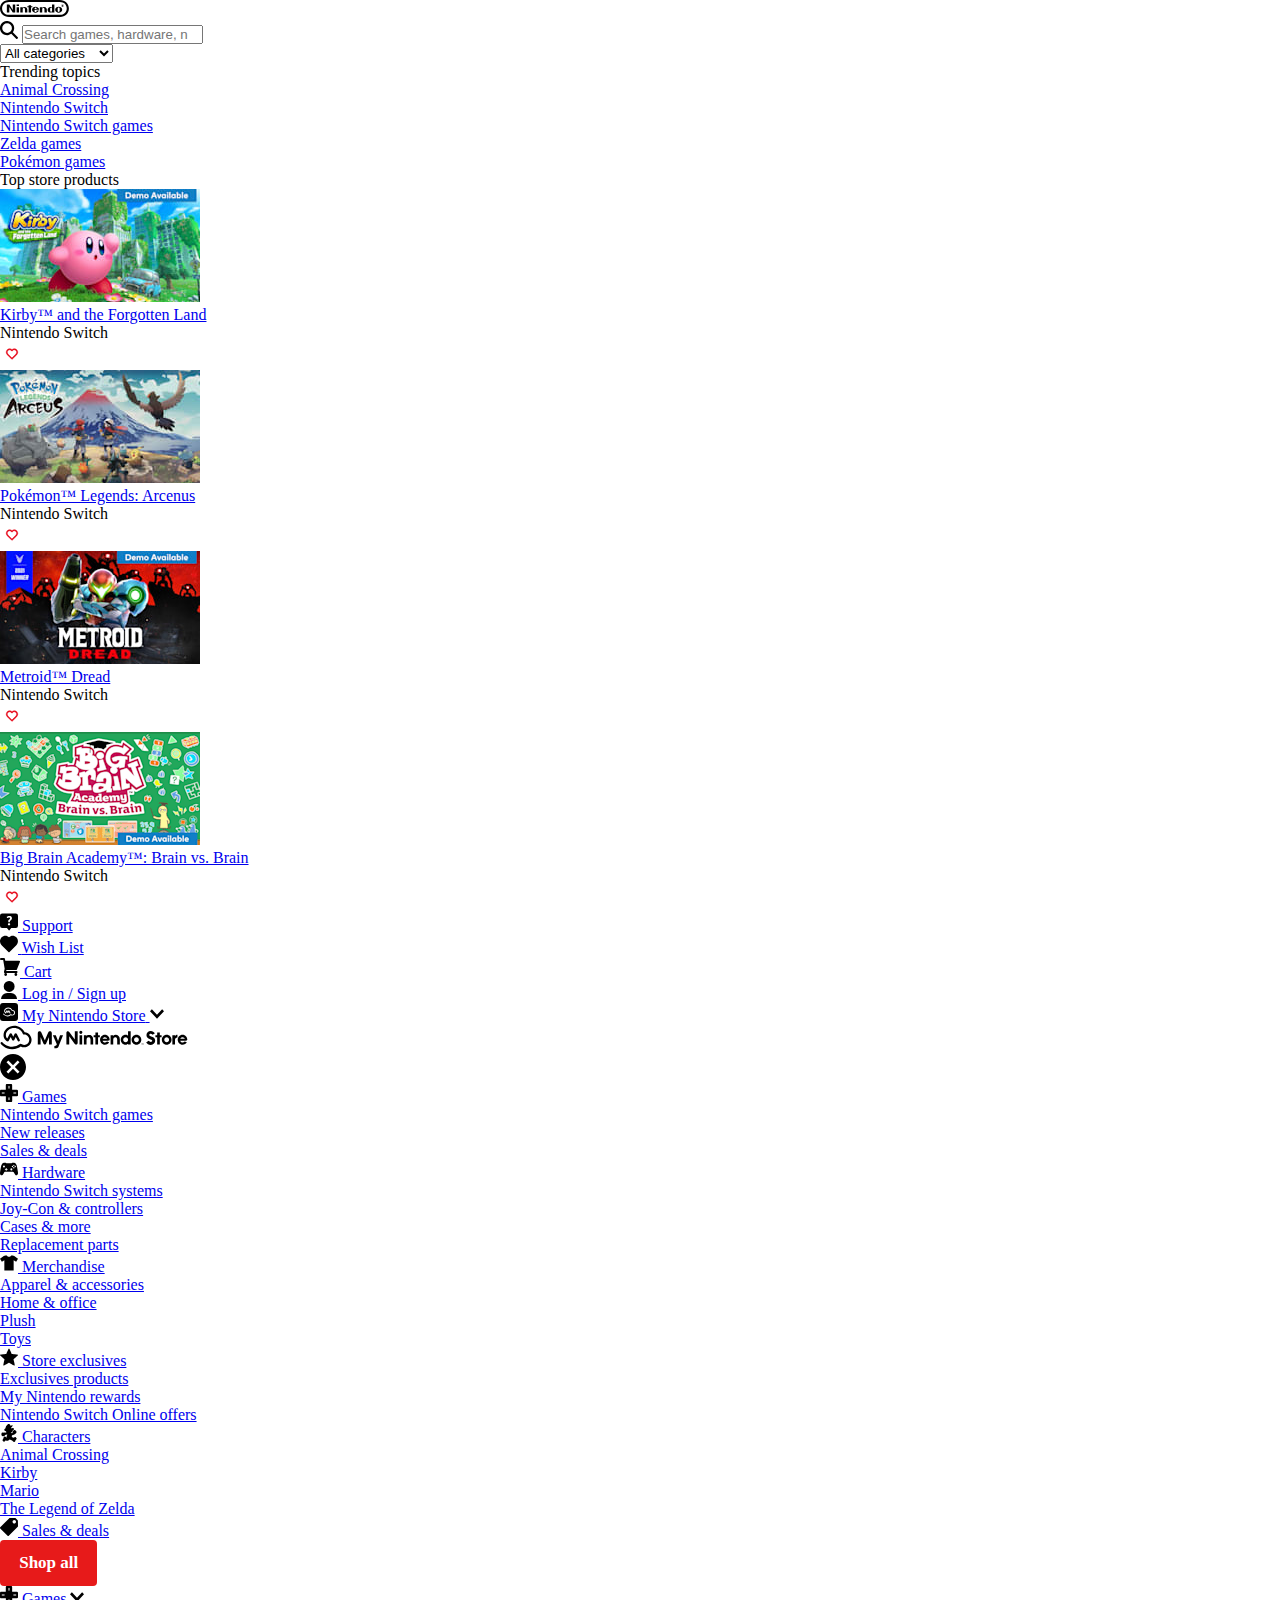
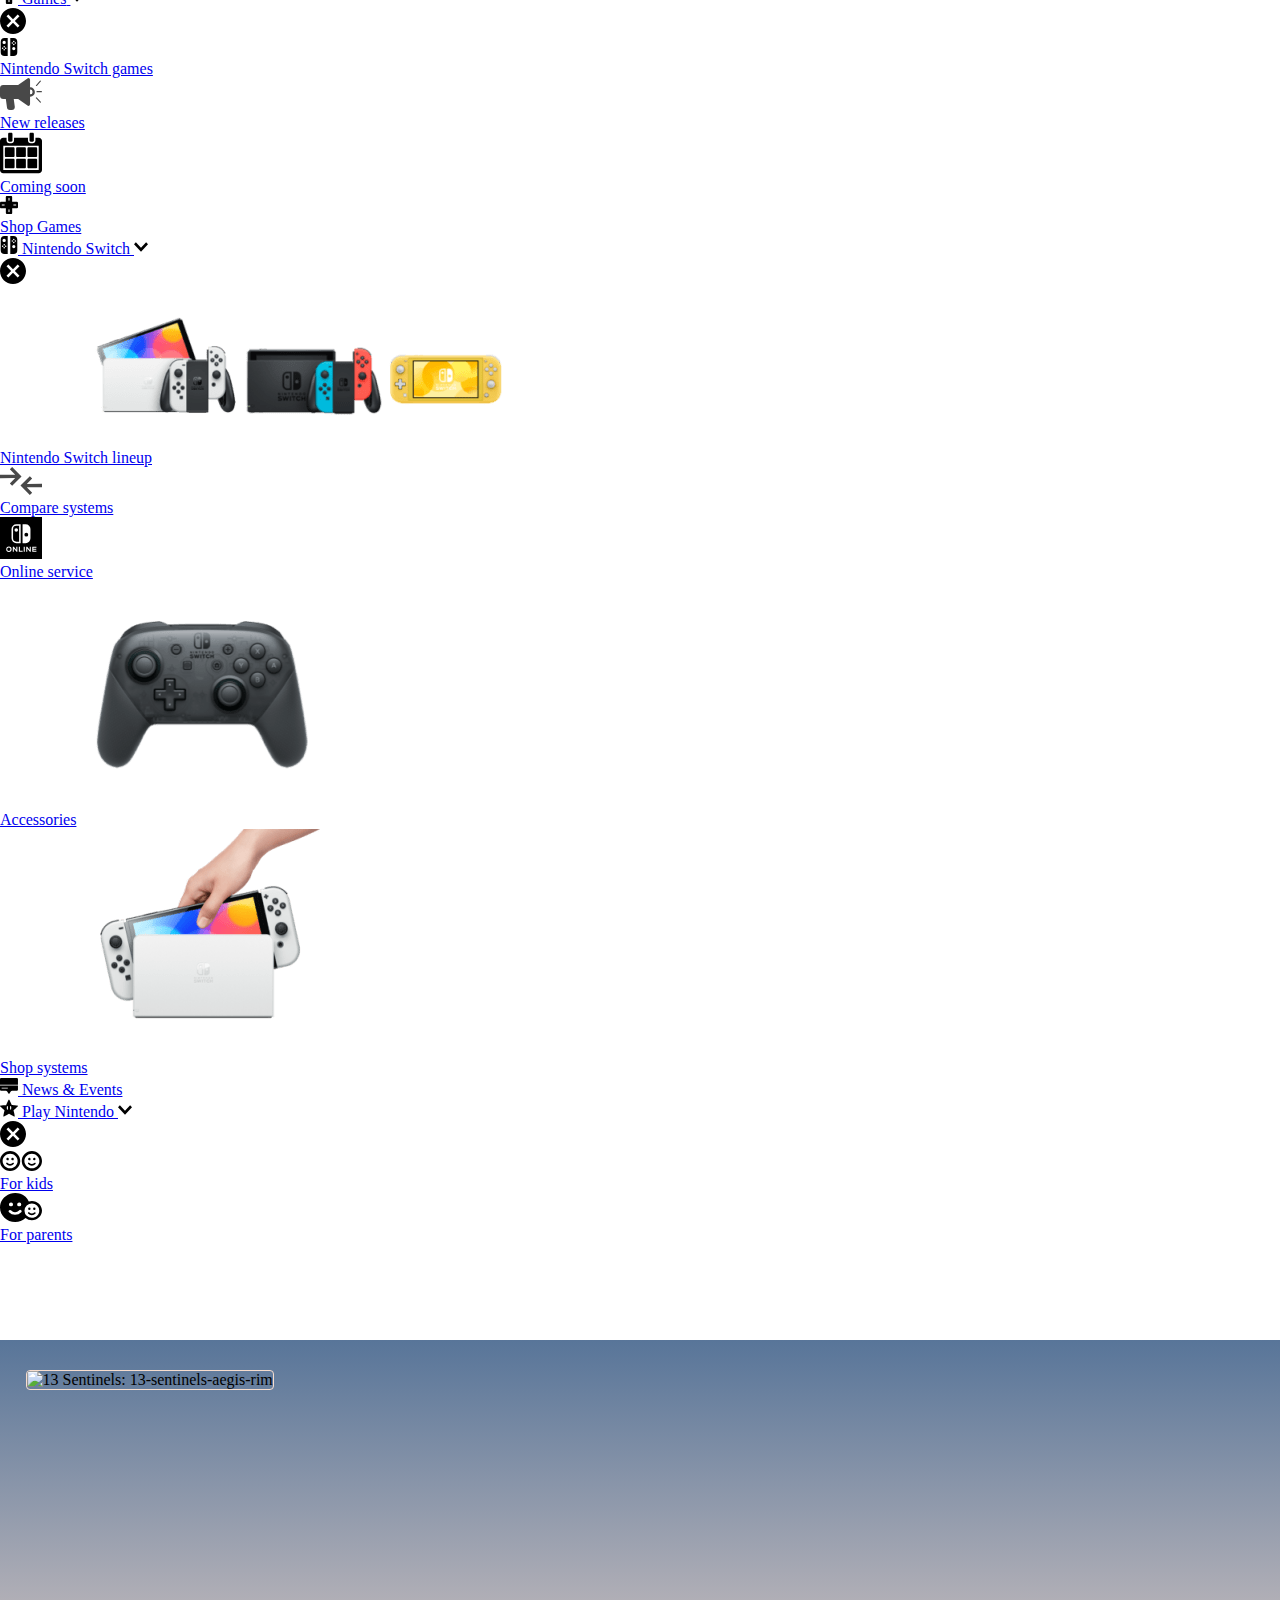
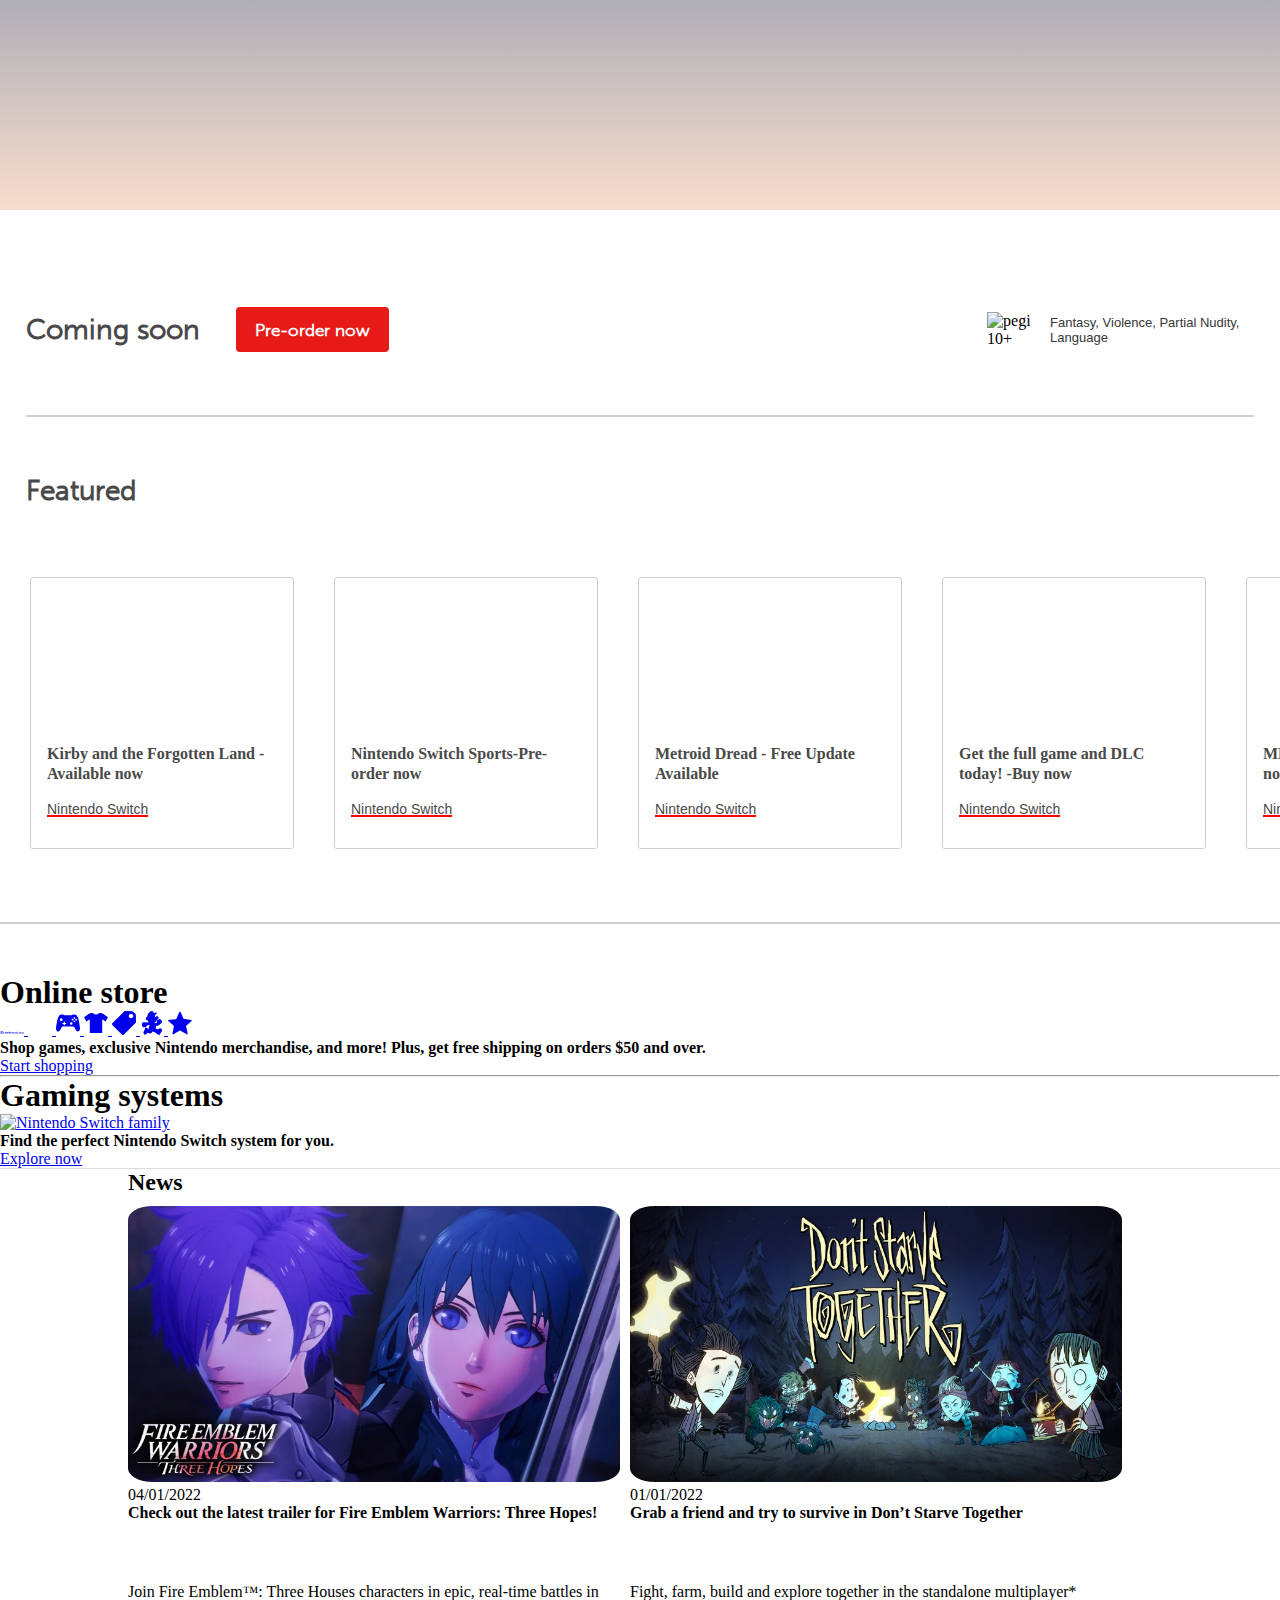
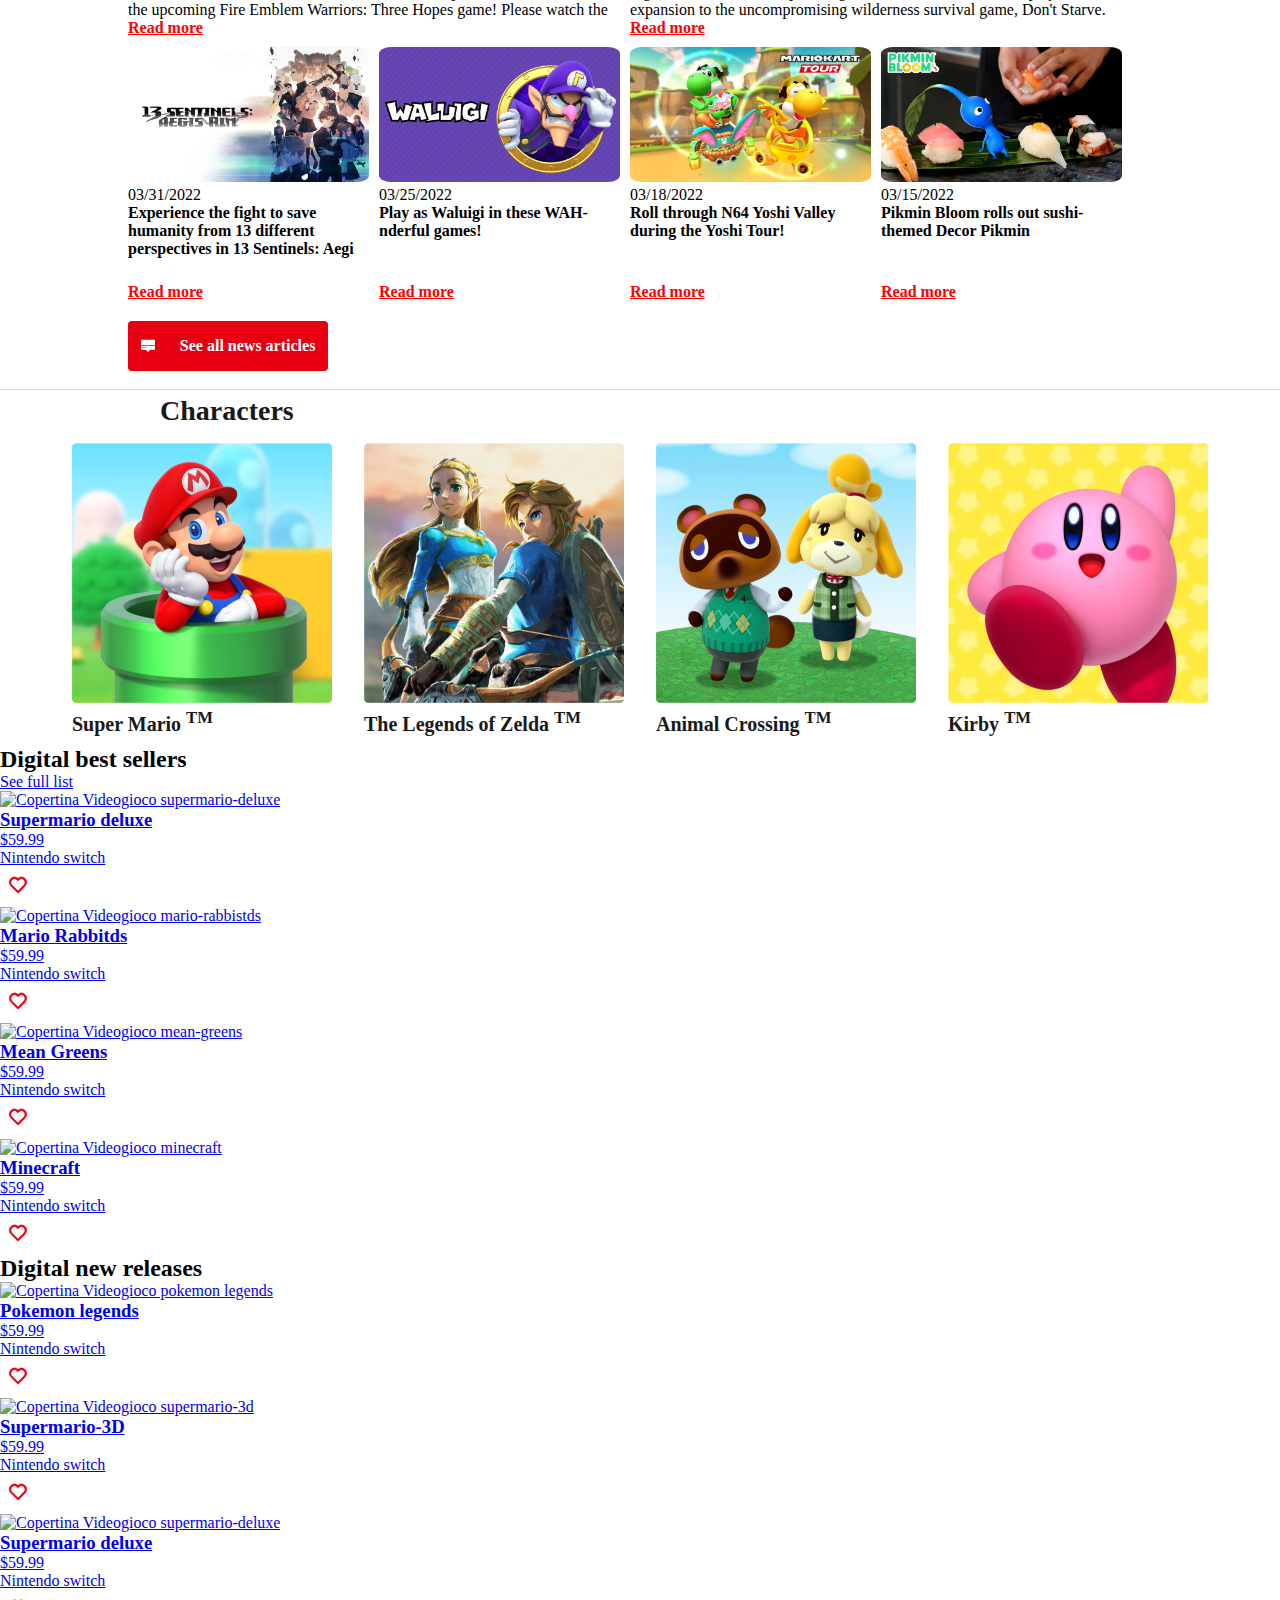
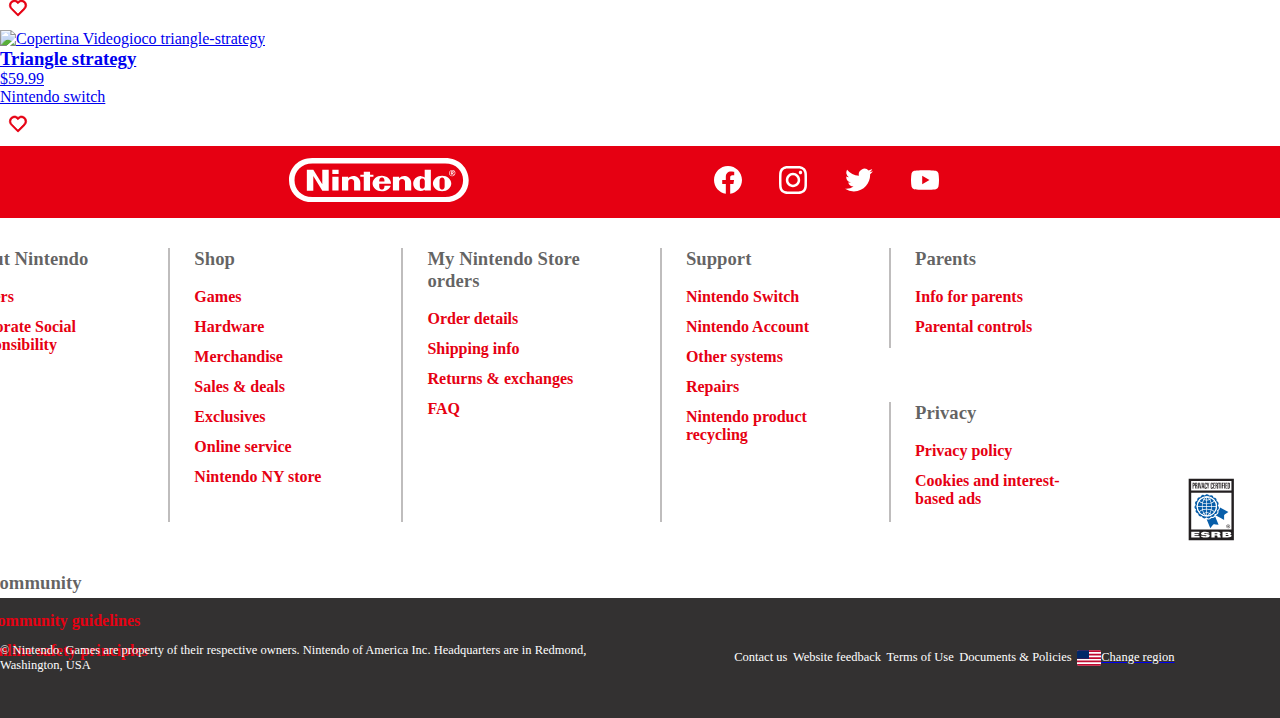
==== commit 9e549dae: "fix responsivity" ====
--- a/index.html
+++ b/index.html
@@ -1,73 +1,1344 @@
 <!DOCTYPE html>
 <html lang="en">
-<head>
-    <meta charset="UTF-8">
-    <meta http-equiv="X-UA-Compatible" content="IE=edge">
-    <meta name="viewport" content="width=device-width, initial-scale=1.0">
-    <title>miapagina</title>
-    <link href="css/os-gs.css" rel="stylesheet" />
-</head>
-<body>
-
-<!--Da quì la parte Online-store-->
-   
-    
-
-<div class="section">
-    <div class="online-store">
-        <div class="headingstyleh1">
-            <h1 class="storeh1">Online store</h1>
+    <head>
+        <meta charset="UTF-8" />
+        <meta http-equiv="X-UA-Compatible" content="IE=edge" />
+        <meta name="viewport" content="width=device-width, initial-scale=1.0" />
+        <link href="css/nav.css" rel="stylesheet" />
+        <link href="css/banner.css" rel="stylesheet" />
+        <link href="css/news.css" rel="stylesheet" />
+        <link rel="stylesheet" href="/nintendo/css/seller.css" />
+        <link rel="stylesheet" href="css/characters.css">
+        <link rel="stylesheet" href="css/footer.css">
+
+        <title>Nintendo Official Site: Consoles, Games, News, and More</title>
+    </head>
+    <body>
+        <nav>
+            <!--Start contenitore della nav-->
+            <div class="nav-container">
+                <!--
+                    Sezione superiore della nav, con il seguente contenuto:
+                    *Logo, search bar, bottoni: support, wish list, cart, log in / sign up*
+                -->
+                <div class="nav-section-top">
+                    <!--
+                        Sezione superiore sinistra della nav, con il seguente contenuto:
+                        *Logo e search*
+                    -->
+                    <div class="nav-section-top-left">
+                         <!-- Logo Nintendo -->
+                         <div class="nav-logo-container">
+                            <a href="#">
+                                <img src="assets/img/svg/logo.svg" alt="Nintendo Logo" class="logo-top-nav" />
+                            </a>
+                        </div>
+                        <!--
+                            Contenitore della search il quale al suo interno ha anche il
+                            menù a scomparsa il quale si attiva con :hover
+                        -->
+                        <div class="nav-search-container">
+                            <form action="#" id="searchNav">
+                                <div class="search-input">
+                                    <span class="search-icon">
+                                        <img src="assets/img/svg/search.svg" alt="Search" />
+                                    </span>
+                                    <input type="search" id="searchNavInput" placeholder="Search games, hardware, news, etc" />
+                                </div>
+                                <!-- Input search categorie -->
+                                <div class="search-options">
+                                    <select id="searchNavOptions">
+                                        <option>All categories</option>
+                                        <option>Games</option>
+                                        <option>Hardware</option>
+                                        <option>Merchandise</option>
+                                        <option>News & Events</option>
+                                        <option>Support</option>
+                                    </select>
+                                </div>
+                            </form>
+                            <!-- Menù a scomparsa della search -->
+                            <div class="drop-down-search">
+                                <div class="drop-down-search-center">
+                                    <!-- Drop Down search: Menu trending topics-->
+                                    <div class="drop-search-menu">
+                                        <ul class="search-trending-topics">
+                                            <li>Trending topics</li>
+                                            <li><a href="#">Animal Crossing</a></li>
+                                            <li><a href="#">Nintendo Switch</a></li>
+                                            <li><a href="#">Nintendo Switch games</a></li>
+                                            <li><a href="#">Zelda games</a></li>
+                                            <li><a href="#">Pokémon games</a></li>
+                                        </ul>
+                                    </div>
+                                    <!-- Drop Down search: Top store products-->
+                                    <div class="drop-search-products">
+                                        <div class="search-products-title">
+                                            <span>Top store products</span>
+                                        </div>
+                                        <div class="search-products-card-container">
+                                            <!-- Drop Down search products: Kirby-->
+                                            <div class="search-products-card">
+                                                <div class="products-card-img">
+                                                    <img src="assets/img/png/heroKirby.jpg" alt="Kirby and Forgotten Land" />
+                                                </div>
+                                                <div class="products-card-content">
+                                                    <div class="products-card-header">
+                                                        <span>
+                                                            <a href="#">Kirby&trade; and the Forgotten Land</a>
+                                                        </span>
+                                                    </div>
+                                                    <div class="products-card-footer">
+                                                        <div class="products-card-tag">
+                                                            <span>Nintendo Switch</a>
+                                                        </div>
+                                                        <div class="products-card-heart">
+                                                            <img src="assets/img/svg/heartSpark.svg" alt="Add Wish list!" />
+                                                        </div>
+                                                    </div>
+                                                </div>
+                                            </div>
+                                            <!-- Drop Down search products: Pokémon Legends: Arceus-->
+                                            <div class="search-products-card">
+                                                <div class="products-card-img">
+                                                    <img src="assets/img/png/heroPokemonArceus.jpg" alt="Pokémon Legends: Arceus" />
+                                                </div>
+                                                <div class="products-card-content">
+                                                    <div class="products-card-header">
+                                                        <span>
+                                                            <a href="#">Pokémon&trade; Legends: Arcenus</a>
+                                                        </span>
+                                                    </div>
+                                                    <div class="products-card-footer">
+                                                        <div class="products-card-tag">
+                                                            <span>Nintendo Switch</a>
+                                                        </div>
+                                                        <div class="products-card-heart">
+                                                            <img src="assets/img/svg/heartSpark.svg" alt="Add Wish list!" />
+                                                        </div>
+                                                    </div>
+                                                </div>
+                                            </div>
+                                            <!-- Drop Down search products: Metroid-->
+                                            <div class="search-products-card">
+                                                <div class="products-card-img">
+                                                    <img src="assets/img/png/heroMetroid.jpg" alt="Metroid: Dread" />
+                                                </div>
+                                                <div class="products-card-content">
+                                                    <div class="products-card-header">
+                                                        <span>
+                                                            <a href="#">Metroid&trade; Dread</a>
+                                                        </span>
+                                                    </div>
+                                                    <div class="products-card-footer">
+                                                        <div class="products-card-tag">
+                                                            <span>Nintendo Switch</a>
+                                                        </div>
+                                                        <div class="products-card-heart">
+                                                            <img src="assets/img/svg/heartSpark.svg" alt="Add Wish list!" />
+                                                        </div>
+                                                    </div>
+                                                </div>
+                                            </div>
+                                            <!-- Drop Down search products: Big Brain Academy-->
+                                            <div class="search-products-card">
+                                                <div class="products-card-img">
+                                                    <img src="assets/img/png/heroBigBrainAcademy.png" alt="Big Brain Academy: Brain vs. Brain" />
+                                                </div>
+                                                <div class="products-card-content">
+                                                    <div class="products-card-header">
+                                                        <span>
+                                                            <a href="#">Big Brain Academy&trade;: Brain vs. Brain</a>
+                                                        </span>
+                                                    </div>
+                                                    <div class="products-card-footer">
+                                                        <div class="products-card-tag">
+                                                            <span>Nintendo Switch</a>
+                                                        </div>
+                                                        <div class="products-card-heart">
+                                                            <img src="assets/img/svg/heartSpark.svg" alt="Add Wish list!" />
+                                                        </div>
+                                                    </div>
+                                                </div>
+                                            </div>
+                                        </div>
+                                    </div>
+                                </div>
+                                <div class="dropdown-shadow">
+                                </div>
+                            </div>
+                        </div>
+                    </div>
+                    <!--
+                        Sezione superiore destra della nav, con il seguente contenuto:
+                        *Bottoni menu: Support, Wish List, Cart, Log In / Sign Up*
+                    -->
+                    <div class="nav-section-top-right">
+                        <div class="nav-top-menu-container">
+                            <ul class="nav-top-menu">
+                                <!--Menu: Support -->
+                                <li>
+                                    <a href="#">
+                                        <span class="menu-icon">
+                                            <img src="assets/img/svg/support.svg" alt="Support" />
+                                        </span>
+                                        <span>
+                                            Support
+                                        </span>
+                                    </a>
+                                </li>
+                                <!--Menu: Wish List -->
+                                <li>
+                                    <a href="#">
+                                        <span class="menu-icon">
+                                            <img src="assets/img/svg/wishList.svg" alt="Wish List" />
+                                        </span>
+                                        <span>
+                                            Wish List
+                                        </span>
+                                    </a>
+                                </li>
+                                <!--Menu: Cart -->
+                                <li>
+                                    <a href="#">
+                                        <span class="menu-icon">
+                                            <img src="assets/img/svg/cart.svg" alt="Cart" />
+                                        </span>
+                                        <span>
+                                            Cart
+                                        </span>
+                                    </a>
+                                </li>
+                                <!--Menu: Login / Sign up -->
+                                <li>
+                                    <a href="#">
+                                        <span class="menu-icon">
+                                            <img src="assets/img/svg/logIn.svg" alt="Login / Sing up" />
+                                        </span>
+                                        <span>
+                                            Log in / Sign up
+                                        </span>
+                                    </a>
+                                </li>
+                            </ul>
+                        </div>
+                    </div>
+                </div>
+                <!--
+                    Sezione bassa della nav con il seguente contenuto:
+                    - Bottoni con i relativi menu a scomparsa:
+                        *My nintendo store, Games, Nintendo Switch, News & Events, Play Nintendo*
+                -->
+                <div class="nav-section-bottom">
+                    <div class="nav-bottom-menu-container">
+                        <ul class="nav-bottom-menu">
+                            <!--Menu: My Nintendo Store -->
+                            <li id="menuMyNintendoStore">
+                                <a href="#">
+                                    <span class="menu-icon">
+                                        <img src="assets/img/svg/myNintendoStore.svg" alt="My Nintendo Store" />
+                                    </span>
+                                    <span>My Nintendo Store</span>
+                                    <span class="menu-arrow">
+                                        <img src="assets/img/svg/menuArrow.svg" alt="Drop down arrow" />
+                                    </span>
+                                </a>
+                                <!-- Menu a scomparsa relativo al bottone My Nintendo Store che si attiva con :hover -->
+                                <div class="dropdown-menu-container" id="dropdownMenuContainer">
+                                    <div class="dropdown-menu-nav" id="dropMyNintendoStore">
+                                        <!-- Drop down My Nintendo Store: top -->
+                                        <div class="dropdown-top">
+                                            <!-- Drop down menu: title -->
+                                            <div class="dropdown-menu-title">
+                                                <span class="dropdown-title">
+                                                    <img src="assets/img/svg/myNintendoStoreLogo.svg" alt="My Nintendo Store" />
+                                                </span>
+                                                <!--Drop down menu: X clouser - with position:absolute-->
+                                                <div class="container-close-dropdown">
+                                                    <img src="assets/img/svg/closeDropDownMenu.svg" alt="Close drop down menu" />
+                                                </div>
+                                            </div>
+                                        </div>
+                                        <!-- Drop down menu: Wave -->
+                                        <div class="dropdown-wave">
+                                            <!--Wave in background-->
+                                        </div>
+                                        <!-- Drop down My Nintendo Store: menu -->
+                                        <div class="dropdown-menu">
+                                            <!-- Drop down menu: Games-->
+                                            <div class="dropdown-menu-section">
+                                                <ul>
+                                                    <li>
+                                                        <a href="#">
+                                                            <span class="menu-icon">
+                                                                <img src="assets/img/svg/games.svg" alt="Games" />
+                                                            </span>
+                                                            <span>Games</span>
+                                                        </a>
+                                                    </li>
+                                                    <li>
+                                                        <a href="#">Nintendo Switch games</a>
+                                                    </li>
+                                                    <li>
+                                                        <a href="#">New releases</a>
+                                                    </li>
+                                                    <li>
+                                                        <a href="#">Sales & deals</a>
+                                                    </li>
+                                                </ul>
+                                            </div>
+                                            <!-- Drop down menu: Hardware-->
+                                            <div class="dropdown-menu-section">
+                                                <ul>
+                                                    <li>
+                                                        <a href="#">
+                                                            <span class="menu-icon">
+                                                                <img src="assets/img/svg/hardware.svg" alt="Hardware" />
+                                                            </span>
+                                                            <span>Hardware</span>
+                                                        </a>
+                                                    </li>
+                                                    <li>
+                                                        <a href="#">Nintendo Switch systems</a>
+                                                    </li>
+                                                    <li>
+                                                        <a href="#">Joy-Con & controllers</a>
+                                                    </li>
+                                                    <li>
+                                                        <a href="#">Cases & more</a>
+                                                    </li>
+                                                    <li>
+                                                        <a href="#">Replacement parts</a>
+                                                    </li>
+                                                </ul>
+                                            </div>
+                                            <!-- Drop down menu: Merchandise-->
+                                            <div class="dropdown-menu-section">
+                                                <ul>
+                                                    <li>
+                                                        <a href="#">
+                                                        <span class="menu-icon">
+                                                            <img src="assets/img/svg/merchandise.svg" alt="Merchandise" />
+                                                        </span>
+                                                        <span>Merchandise</span>
+                                                        </a>
+                                                    </li>
+                                                    <li>
+                                                        <a href="#">Apparel & accessories</a>
+                                                    </li>
+                                                    <li>
+                                                        <a href="#">Home & office</a>
+                                                    </li>
+                                                    <li>
+                                                        <a href="#">Plush</a>
+                                                    </li>
+                                                    <li>
+                                                        <a href="#">Toys</a>
+                                                    </li>
+                                                </ul>
+                                            </div>
+                                            <!-- Drop down menu: Store exclusives-->
+                                            <div class="dropdown-menu-section">
+                                                <ul>
+                                                    <li>
+                                                        <a href="#">
+                                                        <span class="menu-icon">
+                                                            <img src="assets/img/svg/exclusives.svg" alt="Store exclusives" />
+                                                        </span>
+                                                        <span>Store exclusives</span>
+                                                        </a>
+                                                    </li>
+                                                    <li>
+                                                        <a href="#">Exclusives products</a>
+                                                    </li>
+                                                    <li>
+                                                        <a href="#">My Nintendo rewards</a>
+                                                    </li>
+                                                    <li>
+                                                        <a href="#">Nintendo Switch Online offers</a>
+                                                    </li>
+                                                </ul>
+                                            </div>
+                                            <!-- Drop down menu: Characters-->
+                                            <div class="dropdown-menu-section">
+                                                <ul>
+                                                    <li>
+                                                        <a href="#">
+                                                            <span class="menu-icon">
+                                                                <img src="assets/img/svg/character.svg" alt="Characters" />
+                                                            </span>
+                                                            <span>Characters</span>
+                                                        </a>
+                                                    </li>
+                                                    <li>
+                                                        <a href="#">Animal Crossing</a>
+                                                    </li>
+                                                    <li>
+                                                        <a href="#">Kirby</a>
+                                                    </li>
+                                                    <li>
+                                                        <a href="#">Mario</a>
+                                                    </li>
+                                                    <li>
+                                                        <a href="#">The Legend of Zelda</a>
+                                                    </li>
+                                                </ul>
+                                            </div>
+                                            <!-- Drop down menu: Sales & deals-->
+                                            <div class="dropdown-menu-section">
+                                                <ul>
+                                                    <li>
+                                                        <a href="#">
+                                                            <span class="menu-icon">
+                                                                <img src="assets/img/svg/salesDeals.svg" alt="Sales & deals" />
+                                                            </span>
+                                                            <span>Sales & deals</span>
+                                                        </a>
+                                                    </li>
+                                                </ul>
+                                            </div>
+                                        </div>
+                                        <!-- Drop down My Nintendo Store: bottom -->
+                                        <div class="dropdown-bottom">
+                                            <button class="dropdown-button">
+                                                Shop all
+                                            </button>
+                                        </div>
+                                        <div class="dropdown-shadow">
+
+                                        </div>
+                                    </div>
+                                </div>
+                            </li>
+                            <!--Menu: Games -->
+                            <li id="menuGames">
+                                <a href="#">
+                                    <span class="menu-icon">
+                                        <img src="assets/img/svg/games.svg" alt="Games" />
+                                    </span>
+                                    <span>Games</span>
+                                    <span class="menu-arrow">
+                                        <img src="assets/img/svg/menuArrow.svg" alt="Drop down arrow" />
+                                    </span>
+                                </a>
+                                <!-- Menu a scomparsa relativo al bottone Games che si attiva con :hover -->
+                                <div class="dropdown-menu-container" id="dropdownMenuContainer">
+                                    <!--Drop down menu Games-->
+                                    <div class="dropdown-menu-nav"  id="dropGames">
+                                        <!-- Drop down Games: top -->
+                                        <div class="dropdown-top">
+                                            <div class="container-close-dropdown">
+                                                <img src="assets/img/svg/closeDropDownMenu.svg" alt="Close drop down menu" />
+                                            </div>
+                                        </div>
+                                        <!-- Drop down Games: menu -->
+                                        <div class="dropdown-menu">
+                                            <!-- Drop down Games: Nintendo Switch games -->
+                                            <div class="dropdown-menu-section">
+                                                <a href="#">
+                                                    <div class="dropdown-section-img">
+                                                        <img src="assets/img/svg/nintendoSwitch.svg" alt="Nintendo Switch games" />
+                                                    </div>
+                                                    <div class="dropdown-section-text">
+                                                        <span>Nintendo Switch games</span>
+                                                    </div>
+                                                </a>
+                                            </div>
+                                            <!-- Drop down Games: New releases -->
+                                            <div class="dropdown-menu-section">
+                                                <a href="#">
+                                                    <div class="dropdown-section-img">
+                                                        <img src="assets/img/svg/newReleases.svg" alt="New releases" />
+                                                    </div>
+                                                    <div class="dropdown-section-text">
+                                                        <span>New releases</span>
+                                                    </div>
+                                                </a>
+                                            </div>
+                                            <!-- Drop down Games: Coming soon -->
+                                            <div class="dropdown-menu-section">
+                                                <a href="#">
+                                                    <div class="dropdown-section-img">
+                                                        <img src="assets/img/svg/comingSoon.svg" alt="Coming soon" />
+                                                    </div>
+                                                    <div class="dropdown-section-text">
+                                                        <span>Coming soon</span>
+                                                    </div>
+                                                </a>
+                                            </div>
+                                            <!-- Drop down Games: Shop Games -->
+                                            <div class="dropdown-menu-section">
+                                                <a href="#">
+                                                    <div class="dropdown-section-img">
+                                                        <img src="assets/img/svg/games.svg" alt="Shop Games" />
+                                                    </div>
+                                                    <div class="dropdown-section-text">
+                                                        <span>Shop Games</span>
+                                                    </div>
+                                                </a>
+                                            </div>
+                                        </div>
+                                        <div class="dropdown-shadow">
+                                        </div>
+                                    </div>
+                                </div>
+                            </li>
+                            <!--Menu: Nintendo Switch -->
+                            <li id="menuNintendoSwitch">
+                                <a href="#">
+                                    <span class="menu-icon">
+                                        <img src="assets/img/svg/nintendoSwitch.svg" alt="Nintendo Switch" />
+                                    </span>
+                                    <span>Nintendo Switch</span>
+                                    <span class="menu-arrow">
+                                        <img src="assets/img/svg/menuArrow.svg" alt="Drop down arrow" />
+                                    </span>
+                                </a>
+                                <!-- Menu a scomparsa relativo al bottone Nintendo Switch che si attiva con :hover -->
+                                <div class="dropdown-menu-container" id="dropdownMenuContainer">
+                                    <!--Drop down menu Nintendo Switch-->
+                                    <div class="dropdown-menu-nav"  id="dropNintendoSwitch">
+                                        <!-- Drop down Nintendo Switch: top -->
+                                        <div class="dropdown-top">
+                                            <div class="container-close-dropdown">
+                                                <img src="assets/img/svg/closeDropDownMenu.svg" alt="Close drop down menu" />
+                                            </div>
+                                        </div>
+                                        <!-- Drop down Nintendo Switch: menu -->
+                                        <div class="dropdown-menu">
+                                            <!-- Drop down Nintendo Switch: Nintendo Switch lineup -->
+                                            <div class="dropdown-menu-section">
+                                                <a href="#">
+                                                    <div class="dropdown-section-img">
+                                                        <img src="assets/img/png/lineup.png" alt="Nintendo Switch lineup" id="nintendoSwitchLineup"/>
+                                                    </div>
+                                                    <div class="dropdown-section-text">
+                                                        <span>Nintendo Switch lineup</span>
+                                                    </div>
+                                                </a>
+                                            </div>
+                                            <!-- Drop down Nintendo Switch: Compare systems -->
+                                            <div class="dropdown-menu-section">
+                                                <a href="#">
+                                                    <div class="dropdown-section-img">
+                                                        <img src="assets/img/svg/compareSystem.svg" alt="Compare systems" />
+                                                    </div>
+                                                    <div class="dropdown-section-text">
+                                                        <span>Compare systems</span>
+                                                    </div>
+                                                </a>
+                                            </div>
+                                            <!-- Drop down Nintendo Switch: Online service -->
+                                            <div class="dropdown-menu-section">
+                                                <a href="#">
+                                                    <div class="dropdown-section-img">
+                                                        <img src="assets/img/svg/onlineService.svg" alt="Online service" />
+                                                    </div>
+                                                    <div class="dropdown-section-text">
+                                                        <span>Online service</span>
+                                                    </div>
+                                                </a>
+                                            </div>
+                                            <!-- Drop down Nintendo Switch: Accessories -->
+                                            <div class="dropdown-menu-section">
+                                                <a href="#">
+                                                    <div class="dropdown-section-img">
+                                                        <img src="assets/img/png/procon.png" alt="Accessories" id="nintendoAccessories"/>
+                                                    </div>
+                                                    <div class="dropdown-section-text">
+                                                        <span>Accessories</span>
+                                                    </div>
+                                                </a>
+                                            </div>
+                                            <!-- Drop down Nintendo Switch: Shop systems -->
+                                            <div class="dropdown-menu-section">
+                                                <a href="#">
+                                                    <div class="dropdown-section-img">
+                                                        <img src="assets/img/png/oled.png" alt="Shop system" id="nintendoShopSystem"/>
+                                                    </div>
+                                                    <div class="dropdown-section-text">
+                                                        <span>Shop systems</span>
+                                                    </div>
+                                                </a>
+                                            </div>
+                                        </div>
+                                        <div class="dropdown-shadow">
+                                        </div>
+                                    </div>
+                                </div>
+                            </li>
+                            <!--Menu: News & Events -->
+                            <li>
+                                <a href="#">
+                                    <span class="menu-icon">
+                                        <img src="assets/img/svg/newsEvents.svg" alt="News & Events" /> <!--Fallback version PNG Logo-->
+                                    </span>
+                                    <span>News & Events</span>
+                                </a>
+                            </li>
+                            <!--Menu: Play Nintendo -->
+                            <li id="menuPlayNintendo">
+                                <a href="#">
+                                    <span class="menu-icon">
+                                        <img src="assets/img/svg/playNintendo.svg" alt="Play Nintendo" /> <!--Fallback version PNG Logo-->
+                                    </span>
+                                    <span>Play Nintendo</span>
+                                    <span class="menu-arrow">
+                                        <img src="assets/img/svg/menuArrow.svg" alt="Drop down arrow" /> <!--Fallback version PNG Logo-->
+                                    </span>
+                                </a>
+                                <!-- Menu a scomparsa relativo al bottone Play Nintendo che si attiva con :hover -->
+                                <div class="dropdown-menu-container" id="dropdownMenuContainer">
+                                    <!--Drop down menu Play Nintendo-->
+                                    <div class="dropdown-menu-nav" id="dropPlayNintendo">
+                                        <!-- Drop down Play Nintendo: top -->
+                                        <div class="dropdown-top">
+                                            <div class="container-close-dropdown">
+                                                <img src="assets/img/svg/closeDropDownMenu.svg" alt="Close drop down menu" />
+                                            </div>
+                                        </div>
+                                        <!-- Drop down Play Nintendo: menu -->
+                                        <div class="dropdown-menu">
+                                            <!-- Drop down Play Nintendo: For kids -->
+                                            <div class="dropdown-menu-section">
+                                                <a href="#">
+                                                    <div class="dropdown-section-img">
+                                                        <img src="assets/img/svg/forKids.svg" alt="For kids" />
+                                                    </div>
+                                                    <div class="dropdown-section-text">
+                                                        <span>For kids</span>
+                                                    </div>
+                                                </a>
+                                            </div>
+                                            <!-- Drop down Play Nintendo: For parents -->
+                                            <div class="dropdown-menu-section">
+                                                <a href="#">
+                                                    <div class="dropdown-section-img">
+                                                        <img src="assets/img/svg/forParents.svg" alt="For parents" />
+                                                    </div>
+                                                    <div class="dropdown-section-text">
+                                                        <span>For parents</span>
+                                                    </div>
+                                                </a>
+                                            </div>
+                                        </div>
+                                        <div class="dropdown-shadow">
+                                        </div>
+                                    </div>
+                                </div>
+                            </li>
+                        </ul>
+                    </div>
+                </div>
+            </div>
+        </nav>
+
+        <main>
+
+<!--BANNER E FEATURED---------------------------------------------------------------->
+
+    <article class="banner">
+        <figure>
+            <img src="https://assets.nintendo.com/image/upload/f_auto/q_auto/dpr_auto/c_scale,w_1100/v1/ncom/en_US/merchandising/center-stage-banner/13-sentinels-aegis-rim/13S_NOA_AprilNewsletter_Centerstage_Desktop_3600x1300_v01?_a=AJADJWI0" width="100%" class="banner-image" alt="13 Sentinels: 13-sentinels-aegis-rim" />
+        </figure>
+
+
+        <!--ho utilizzato un wrapper per poter contenere gli elementi sotto al banner-->
+    <div class="banner-wrapper">
+
+        <div class="banner-container">
+                <h1 class="nintendo-title">Coming soon</h1>
+                <button type="button">Pre-order now</button>
+        </div>
+
+        <div class="pegi">            
+            <img src="https://upload.wikimedia.org/wikipedia/commons/thumb/8/8f/ESRB_2013_Teen.svg/1200px-ESRB_2013_Teen.svg.png" alt="pegi 10+" width="45px" height="auto" />
+            <p class="pegi-description">Fantasy, Violence, Partial Nudity, <br/>
+                Language
+            </p>
         </div>
         
-        <div class="img">
-            <a href="/store/">
-                <img class="protoimg" src="assets/img/png/protoicon.png" alt="proto icone" />
+    </div>
+
+        <hr class="div-line">
+
+</article>
+
+
+
+    <!--Da qui in poi inizia la parte Featured-->
+
+    <article class="featured">
+        <div class="title-featured"><p class="nintendo-title">Featured</p></div>
+
+                <!--------------------------------------------------------------->
+            <div class="media-scroller media-scroller--with-groups snaps-inline">
+            
+                <div class="media-group one">
+
+                <div class="media-element">
+                    <div class="element-image">
+                        
+                    </div>
+                    <div class="element-text text-one">
+                        <h2>Kirby and the Forgotten Land - Available now</h2>
+                        <p>Nintendo Switch</p>
+                    </div>
+                </div>
+                <!--------------------------------------------------------------->
+                <div class="media-element">
+                    <div class="element-image2">
+                        
+                    </div>
+                    <div class="element-text text-one">
+                        <h2>Nintendo Switch Sports-Pre- order now</h2>
+                        <p>Nintendo Switch</p>
+                    </div>
+                </div>
+                     <!--------------------------------------------------------------->
+                <div class="media-element">
+                    <div class="element-image3">
+                        
+                    </div>
+                    <div class="element-text text-one">
+                        <h2>Metroid Dread - Free Update  Available</h2>
+                        <p>Nintendo Switch</p>
+                    </div>
+                </div>
+                        <!--------------------------------------------------------------->
+                        <div class="media-element">
+                            <div class="element-image4">
+                                
+                            </div>
+                            <div class="element-text text-one">
+                                <h2>Get the full game and DLC today! -Buy now</h2>
+                                <p>Nintendo Switch</p>
+                            </div>
+                        </div>
+                            <!--------------------------------------------------------------->
+
+                </div>
+
+                <div class="media-group">
+                        <!--------------------------------------------------------------->
+                        <div class="media-element">
+                            <div class="element-image5">
+                                
+                            </div>
+                            <div class="element-text text-one">
+                                <h2>MLB The Show 22 - Available now</h2>
+                                <p>Nintendo Switch</p>
+                            </div>
+                        </div>
+                            <!--------------------------------------------------------------->
+                                        
+                                        <div class="media-element">
+                                            <div class="element-image6">
+                                                
+                                            </div>
+                                            <div class="element-text text-one">
+                                                <h2>Triangle Strategy - Available now</h2>
+                                                <p>Nintendo Switch</p>
+                                            </div>
+                                        </div>
+
+                        <!--------------------------------------------------------------->
+                        <div class="media-element">
+                            <div class="element-image7">
+                                
+                            </div>
+                            <div class="element-text text-one">
+                                <h2>Fortnite Season 3 Chapter 2 Resistance</h2>
+                                <p>Nintendo Switch</p>
+                            </div>
+                        </div>
+                            <!--------------------------------------------------------------->
+                        <div class="media-element">
+                            <div class="element-image8">
+                                
+                            </div>
+                            <div class="element-text text-one">
+                                <h2>Pokémon Legends: Arceus - Available now</h2>
+                                <p>Nintendo Switch</p>
+                            </div>
+                        </div>
+                            <!--------------------------------------------------------------->
+                </div>
+
+                <div class="media-group">
+                                       <!--------------------------------------------------------------->
+                                       <div class="media-element">
+                                        <div class="element-image9">
+                                            
+                                        </div>
+                                        <div class="element-text text-one">
+                                            <h2>Mario Strikers: Battle League - Pre-order now</h2>
+                                            <p>Nintendo Switch</p>
+                                        </div>
+                                    </div>
+                                        <!--------------------------------------------------------------->
+                                        <div class="media-element">
+                                            <div class="element-image10">
+                                                
+                                            </div>
+                                            <div class="element-text text-one">
+                                                <h2>Big Brain Academy: Brain vs Brain</h2>
+                                                <p>Nintendo Switch</p>
+                                            </div>
+                                        </div>
+                        <!--------------------------------------------------------------->
+                        <div class="media-element">
+                            <div class="element-image11">
+                                
+                            </div>
+                            <div class="element-text text-one">
+                                <h2>Apex Legends new season - Defiance</h2>
+                                <p>Nintendo Switch</p>
+                            </div>
+                        </div>
+                        <!--------------------------------------------------------------->
+                        <div class="media-element">
+                            <div class="element-image12">
+                                
+                            </div>
+                            <div class="element-text text-one">
+                                <h2>Animal Crossing: New Horizons DLC</h2>
+                                <p>Nintendo Switch</p>
+                            </div>
+                        </div>
+                            <!--------------------------------------------------------------->
+                </div>
+
+        </div>
+        <hr class="div-line2">
+    </article>
+
+
+     <!--Da quì la parte Online-store-->
+    <section class="online-store-section">
+                <div class="global-section">
+                    <h1>Online store</h1>
+                    <div>
+                        <a aria-label="nintendo games store" href="/store/" class="#">
+                            <div>
+                                <svg viewBox="0 0 135 18" xmlns="http://www.w3.org/2000/svg" class="StoreLogo" width="24" role="presentation" 
+                                alt-data-testid="MyNintendoStoreLogoIcon" color="currentColor" size="24">
+                                <path d="M76.974 9.947c-.19-.58-.727-1.197-1.672-1.197-.67 0-1.337.342-1.632
+                                 1.197h3.304zm1.781.54c0 .641-.42.81-1.25.81h-3.862c.187.86.965 1.313 1.632 
+                                 1.313.658 0 1.155-.24 1.561-.761l1.553.564c-.505 1.03-1.674 1.854-3.098 1.854-1.956 
+                                 0-3.44-1.76-3.44-3.6 0-1.78 1.45-3.578 3.422-3.578 2.27 0 3.455 1.996 3.483 3.398zm4.316-3.397c-.713 0-1.35.298-1.738.784h-.02V7.3h-1.904v6.758h1.903v-3.29c0-1.314.692-1.88 1.477-1.88.545 0 1.375.357 1.375 1.686v3.48h1.903V10.43c0-2.273-1.52-3.339-2.996-3.339zM70.409 5.435H68.51v1.863h-1.27v1.593h1.27v5.165h1.9V8.891h1.286V7.298H70.41V5.435h-.001zm29.304 5.246c0-1.001-.773-1.816-1.724-1.816-.95 0-1.723.815-1.723 1.816 0 1.002.773 1.817 1.724 1.817.95 0 1.724-.815 1.724-1.817h-.001zm1.771-.002c0 1.978-1.564 3.588-3.494 3.588-1.931 0-3.494-1.61-3.494-3.588 0-1.98 1.563-3.59 3.494-3.59 1.93 0 3.494 1.612 3.494 3.59zm1.184 3.093l-.147-.518h-.267v.805h.183l-.006-.603.169.603h.132l.168-.603-.006.603h.183v-.805h-.268l-.141.518zM91.96 10.677c0-1.022-.736-1.83-1.732-1.83-.995 0-1.755.822-1.755 1.83s.76 1.829 1.755 1.829c.996 0 1.732-.808 1.732-1.829zm-.01-6.133h1.904v9.515H91.95v-.5h-.032c-.15.231-.854.708-1.753.708-1.877 0-3.458-1.617-3.458-3.59 0-1.973 1.58-3.588 3.458-3.588.9 0 1.602.474 1.753.705h.032v-3.25zM35.933 4.48c-.484 0-1.023.197-1.45 1.202-.292.69-2.296 5.375-2.296 5.375h-.038l-2.298-5.378c-.427-1.002-.994-1.198-1.45-1.198-.661 0-1.276.451-1.276 1.53v8.046h2.042V8.753h.04l1.903 4.464c.33.773.697.902 1.057.902.361 0 .729-.129 1.058-.902l1.903-4.464h.04v5.303h2.042V6.018c0-1.079-.56-1.54-1.277-1.54zm65.714 8.955h.153v.625h.2v-.625h.153v-.18h-.506v.18zm-59.967-1.95L40.086 7.29h-2.128l2.844 6.63c-.182.876-.727 1.218-1.488 1.218h-.279v1.687h.362c1.454 0 2.207-.269 2.66-1.412.112-.28 3.2-8.123 3.2-8.123h-2.143l-1.434 4.194zM17.73 5.156C16.182 2.24 13.406.515 10.203.515c-3.769 0-7.667 2.59-7.667 6.922 0 3.042 2.526 4.287 2.635 4.338a.825.825 0 0 0 1.091-.376l1.445-2.78 1.044 2.113c.144.29.431.472.747.472s.604-.182.747-.472l1.039-2.1 1.413 2.762a.826.826 0 0 0 1.132.362.88.88 0 0 0 .35-1.17l-2.166-4.237a.846.846 0 0 0-.749-.461.835.835 0 0 0-.74.472L9.498 8.435 8.473 6.36a.835.835 0 0 0-.739-.472.837.837 0 0 0-.748.456l-1.762 3.39C4.757 9.3 4.213 8.557 4.213 7.437c0-3.249 3.045-5.191 5.99-5.191 2.715 0 5.054 1.55 6.256 4.145.148.32.47.513.813.49.08-.005.11-.003.125-.003.028.002.049.002.066.002 2.086 0 3.54 1.94 3.54 3.68 0 2.11-1.605 3.763-3.652 3.763-.81 0-1.602-.338-1.998-.651a.815.815 0 0 0-1.028.005 9.116 9.116 0 0 1-5.639 1.965c-3.375 0-5.863-1.94-6.8-3.085a.82.82 0 0 0-1.182-.104.886.886 0 0 0-.1 1.219c.31.379 3.168 3.7 8.082 3.7 2.867 0 4.98-1.106 6.19-1.967a5.305 5.305 0 0 0 2.474.649c2.988 0 5.33-2.414 5.33-5.494 0-2.537-1.978-5.25-4.95-5.403zm39.372 8.902h1.903V7.297h-1.903v6.762zm6.802-6.969c-.713 0-1.35.298-1.738.784h-.02V7.3h-1.903v6.758h1.903v-3.29c0-1.314.69-1.88 1.476-1.88.545 0 1.375.357 1.375 1.686v3.48H66.9V10.43c0-2.273-1.521-3.339-2.997-3.339zm-5.85-2.972c-.615 0-1.112.514-1.112 1.147 0 .634.497 1.148 1.111 1.148s1.112-.514 1.112-1.148c0-.633-.498-1.147-1.112-1.147zm-4.332 6.308l-3.86-5.239c-.398-.54-.778-.706-1.086-.706-.727 0-1.11.453-1.11 1.101v8.474h2.043V8.173l3.86 5.24c.398.54.777.707 1.085.707.729 0 1.11-.453 1.11-1.102V4.545H53.72v5.882zm71.964-2.516h-.021v-.612h-1.902v6.758h1.902V11.01c0-1.28.667-2.01 1.694-2.01h.065V7.09c-.666 0-1.39.277-1.738.82zm-4.267 2.771c0-1.001-.773-1.815-1.724-1.815-.95 0-1.723.814-1.723 1.816 0 1 .773 1.815 1.724 1.815.95 0 1.723-.814 1.723-1.816zm1.77-.002c0 1.978-1.562 3.588-3.493 3.588-1.93 0-3.494-1.61-3.494-3.588 0-1.98 1.564-3.59 3.494-3.59 1.93 0 3.494 1.612 3.494 3.59zm-8.428-5.244h-1.898v1.863h-1.272v1.594h1.272v5.164h1.898V8.892h1.287V7.298h-1.287V5.435zm17.965 4.512c-.192-.579-.729-1.197-1.674-1.197-.669 0-1.324.342-1.62 1.197h3.294zm.53 1.35h-3.87c.235.871.987 1.311 1.639 1.311.66 0 1.156-.236 1.561-.76l1.556.565c-.506 1.028-1.675 1.854-3.1 1.854-1.955 0-3.441-1.76-3.441-3.6 0-1.78 1.452-3.578 3.422-3.578 2.272 0 3.457 1.995 3.485 3.398 0 .641-.42.81-1.252.81zm-21.82.08c0 1.374-1.178 2.962-3.155 2.962-1.562 0-2.744-.99-3.345-1.768l1.744-1.252c.474.495 1.071.866 1.651.866.51 0 .992-.331.992-.808 0-.674-.92-.933-1.922-1.324-1.7-.663-2.225-1.681-2.225-2.882 0-1.445 1.224-2.908 3.108-2.908 1.223 0 2.283.75 2.957 1.605l-1.609 1.162c-.506-.485-.943-.659-1.425-.659-.696 0-.98.433-.98.783 0 .732.972.95 1.927 1.322 1.93.748 2.284 1.858 2.284 2.9h-.001z" fill="currentColor" fill-rule="nonzero" mask="url(#b)"></path>
+                            </svg>
+                                <span class="StyledIcon1">
+                                    <svg viewBox="0 0 32 32" width="24" role="presentation" 
+                                    color="currentColor" size="24"></svg>
+                                </span>
+                                <span class="StyledIcon2">
+                                    <svg viewBox="0 0 32 32" xmlns="http://www.w3.org/2000/svg" width="24" role="presentation" alt="" data-testid="ControllerIcon" color="currentColor" size="24"><path d="M27.136 12.803a1.187 1.187 0 1 1 0-2.373 1.187 1.187 0 0 1 0 2.373zm-2.506-2.17a1.186 1.186 0 1 1 0-2.372 1.186 1.186 0 0 1 0 2.372zm0 4.338a1.183 1.183 0 0 1-.837-2.022 1.183 1.183 0 0 1 2.022.838c0 .654-.53 1.184-1.185 1.184zm-2.507-2.168a1.185 1.185 0 1 1 0-2.37 1.185 1.185 0 0 1 0 2.37zm-1.903 5.692a1.805 1.805 0 1 1-.002-3.61 1.805 1.805 0 0 1 .002 3.61zm-6.805-1.805v.513a.255.255 0 0 1-.255.253c-.411-.002-.822-.003-1.233-.002a.1.1 0 0 0-.09.047.12.12 0 0 0-.015.059v1.233c0 .14-.112.253-.252.254h-1.027a.254.254 0 0 1-.253-.254l.001-1.233a.115.115 0 0 0-.017-.059.09.09 0 0 0-.087-.047c-.412 0-.824 0-1.234.002a.253.253 0 0 1-.253-.253v-1.028c0-.14.113-.252.253-.252l1.234.002a.108.108 0 0 0 .053-.015.093.093 0 0 0 .051-.09l-.001-1.235c0-.14.113-.253.253-.253h1.027c.14 0 .253.114.253.253l-.001 1.234c0 .028.01.055.03.075a.1.1 0 0 0 .075.03l1.233-.001c.14 0 .254.112.255.252v.515zm-6.4-3.269a1.804 1.804 0 1 1 0-3.608 1.804 1.804 0 0 1 0 3.608zm24.949 8.973c-.174-2.068-.594-4.118-.933-6.163-.335-2.022-.674-4.07-1.194-6.053a5.393 5.393 0 0 0-1.079-2.342.872.872 0 0 0-.209-.168c-.163-.254-.326-.89-.487-1.147-.813-1.227-2.611-1.557-3.946-1.725a4.29 4.29 0 0 0-2.24.06c-.417.166-.827.738-1.238.92-.256-.006-.51-.01-.762-.017a184.9 184.9 0 0 0-6.45-.023c-.685.008-1.379.013-2.075.028-.403-.177-.805-.746-1.213-.907a4.268 4.268 0 0 0-2.24-.06c-1.336.167-3.133.497-3.946 1.724-.16.256-.324.893-.487 1.147a.94.94 0 0 0-.21.168 3.594 3.594 0 0 0-.72 1.163 38.585 38.585 0 0 0-1.342 5.988C.83 17.023.456 19.076.188 21.126c-.231 1.777-.512 4.005.93 5.377.613.621 1.49.907 2.351.766a3.268 3.268 0 0 0 2.058-1.797c.489-.833.902-1.705 1.326-2.573.398-.816.847-1.933 1.851-2.112a10.19 10.19 0 0 1 1.755-.046h11.786c.849-.15 1.71.193 2.22.887a26.38 26.38 0 0 1 1.465 2.829c.81 1.551 1.999 3.54 4.066 2.644 1.864-.807 2.118-2.922 1.968-4.707z" fill="currentColor" fill-rule="evenodd"></path></svg>
+                                </span>
+                                <span class="StyledIcon3">
+                                    <svg viewBox="0 0 32 32" xmlns="http://www.w3.org/2000/svg" width="24" role="presentation" alt="" data-testid="TShirtIcon" color="currentColor" size="24"><path d="M7.735 29.333V11.101l-4.428 2.82L0 8.282l6.704-4.705a4.913 4.913 0 0 1 2.825-.891c.922 0 2.034-.005 2.66-.018.415 1.682 2.402 2.107 3.81 2.107 1.41 0 3.397-.425 3.812-2.107.626.013 1.738.019 2.66.018a4.906 4.906 0 0 1 2.825.891L32 8.281l-3.307 5.64-4.427-2.82v18.232H7.735z" fill="currentColor" fill-rule="evenodd"></path></svg>
+                                </span>
+                                <span class="StyledIcon4">
+                                    <svg xmlns="http://www.w3.org/2000/svg" viewBox="0 0 32 32" width="24" role="presentation" alt="" data-testid="SalesTagIcon" color="currentColor" size="24"><path d="M16.5.4c.2-.3.6-.4 1-.4l9.4.2c.4 0 .7.2 1 .4l3.5 3.5c.3.3.4.6.4 1l.2 9.4c0 .4-.1.8-.4 1.1l-16 16c-.6.6-1.5.6-2.1 0L.4 18.5c-.6-.6-.6-1.5 0-2.1L16.5.4zm6.7 4.1c-1.2 1.2-1.2 3.1 0 4.3s3.1 1.2 4.3 0c1.2-1.2 1.2-3.1 0-4.3-1.2-1.2-3.2-1.2-4.3 0z" fill-rule="evenodd" clip-rule="evenodd" fill="currentColor"></path></svg>
+                                </span>
+                                <span class="StyledIcon5">
+                                    <svg viewBox="0 0 32 32" xmlns="http://www.w3.org/2000/svg" width="24" role="presentation" alt="" data-testid="CharacterIcon" color="currentColor" size="24"><path d="M29.399 25.007a5.387 5.387 0 0 0-.539-.329 1.978 1.978 0 0 0-1.844-1.78 2.688 2.688 0 0 0-2.383 1.43.834.834 0 0 0-1.218.222 20.438 20.438 0 0 0-2.64-1.37 6.13 6.13 0 0 0 .37-3.363c.58.065 1.117.116 1.27.12.347.02.692-.053 1-.211.632-.352 1.238-.75 1.813-1.189a.769.769 0 0 0 1.138-.814 3.835 3.835 0 0 0 2.865-2.689c.244-.795.047-1.342-.258-1.53a1.045 1.045 0 0 0-.975-1.343.963.963 0 0 0-1.241-.945c-.055-.397-.456-.644-.984-.546a2.55 2.55 0 0 0-1.647 1.42.916.916 0 0 0-1.11.15 2.786 2.786 0 0 0-.233 2.614c-.397-.14-.968.41-.606 1.097l-.347.215c-.171.11-.171.11-.562.078a10.434 10.434 0 0 1-2.21-.64 2.688 2.688 0 0 0 2.027-1.465.812.812 0 0 0 .597-1.159c.605-.206.944-.848.773-1.463a2.574 2.574 0 0 0 1.989-1.19c.992-1.84-.385-3.705-2.043-3.261a4.432 4.432 0 0 0-1.89 1.066c-.268-.679-.57-1.354-.808-1.909.902-.561 3.233-3.42 2.73-3.966-.493-.535-2.798.185-3.842.805A5.003 5.003 0 0 0 17.372.72c-.87-.87-2.28-1.046-3.887 0A10.588 10.588 0 0 0 9.48 7.816c-3.033 1.276-2.201 4.364 1.046 4.895.151.452.44.846.828 1.124-.78.219-.473 1.068.296 1.073-.944.073-1.88.22-2.802.438a.893.893 0 0 0-1.594.024 3.87 3.87 0 0 0-2.708-.288 2.192 2.192 0 0 0-1.826 2.44 1.252 1.252 0 0 0 .126 1.781.975.975 0 0 0 .757 1.458c-.183.918 1.05 1.592 2.657.532 1.05.977 2.412.052 2.599-1.652.457.248 1.007-.012 1.066-.689a19.002 19.002 0 0 1 2.963-.433c0 .493-.091.981-.27 1.44a3.973 3.973 0 0 0-.444 4.064.67.67 0 0 1-.223.187 14.946 14.946 0 0 0-.738-.363.681.681 0 0 0-.984-.609 1.634 1.634 0 0 0-2.02-.76 2.25 2.25 0 0 0-.649-.177.52.52 0 0 0-.548.231 7.972 7.972 0 0 0-.818 1.792.288.288 0 0 0 .084.333c.074.062.154.117.24.162a9.789 9.789 0 0 0-2.058 4.078c-.08.359-.045.583.126.691.183.123.38.226.585.307.196.98 1.08 1.67 2.079 1.622a3.013 3.013 0 0 0 2.417-2.06c.272.003.53-.12.698-.335a6.07 6.07 0 0 0 3.456.771 5.93 5.93 0 0 0 3.13-2.516 22.596 22.596 0 0 1 5.152 2.5c.054.52.51.903 1.03.867.36.859 1.445 1.358 2.015 1.007.223.083.45.154.68.211.328.077.377.04.526-.14.364-.457.667-.958.9-1.492.114-.259.125-.423.014-.546a1.667 1.667 0 0 0-.234-.193 8.894 8.894 0 0 0 2.529-4.01c.07-.329.013-.44-.164-.575" fill="currentColor" fill-rule="evenodd"></path></svg>
+                                </span>
+                                <span class="StyledIcon6">
+                                    <svg viewBox="0 0 32 32" xmlns="http://www.w3.org/2000/svg" width="24" role="presentation" alt="" data-testid="StarFilledIcon" color="currentColor" size="24"><path d="M31.993 12.369c-.107-.34-1.43-.62-5.599-1.09-2.626-.297-5.15-.455-5.175-.456a.577.577 0 0 1-.504-.37 137.666 137.666 0 0 0-1.982-4.837C17.093 1.821 16.428.71 15.973.713c-.412-.005-1.027 1.122-2.767 4.975a112.804 112.804 0 0 0-2.014 4.781.58.58 0 0 1-.506.367c-.025.002-2.527.146-5.13.43-4.145.453-5.48.706-5.552 1.069-.073.398.774 1.333 3.88 4.163a114.143 114.143 0 0 0 3.921 3.393.58.58 0 0 1 .193.594c-.006.025-.645 2.472-1.183 5.06-.615 2.958-1.072 5.368-.709 5.66.447.364 1.796-.484 5.182-2.416A123.355 123.355 0 0 0 15.75 26.1a.58.58 0 0 1 .622 0c.022.014 2.163 1.355 4.448 2.68 3.45 1.998 4.747 2.668 5.163 2.42.422-.301.042-2.118-.706-5.708a121.87 121.87 0 0 0-1.189-5.106.58.58 0 0 1 .195-.595c.019-.015 1.946-1.588 3.873-3.333 3.055-2.765 3.932-3.734 3.837-4.09" fill="currentColor" fill-rule="evenodd"></path></svg>
+                                </span>
+                                <div class="PromoBladeAstyles_1">
+                                    <div>
+                                        <div class="Borderstyles">
+
+                                        </div>
+                                    </div>
+                                </div>
+                            </div>
+                        </div>    
+                    </div>        
+                        </a>
+                        <div class="PromoBladeAstyles_3">
+                            <p><b>Shop games, exclusive Nintendo merchandise, and more! Plus, get free shipping on orders $50 and over.</b></p>
+                        </div>
+                        <a href="/store/"><span>Start shopping</span></a>
+                    </div>
+                </div>
+            </section>
+
+            <!--inizio Gaming-system con la linea divisoria-->
+            <div class="Divider">
+                <hr>
+            </div>
+            <section class="Gaming-system-section">
+                <div>
+                    <div class="Gridstyles">
+                        <h1>Gaming systems</h1>
+                        <a href="/switch/">
+                            <div>
+                                <img alt="Nintendo Switch family" src="https://assets.nintendo.com/image/upload/f_auto/q_auto/dpr_auto/c_scale,w_1000/v1/ncom/en_US/merchandising/Nintendo_Switch_family_wide_TEST-1?_a=ATAK9AA0">
+                            </div>
+                        </a>
+                        <div>
+                            <p><b>Find the perfect Nintendo Switch system for you.</b></p>
+                        </div>
+                        <a href="/switch/">Explore now</a>
+                    </div>
+                </div>
+            </section>
+
+            <!-- qui inizia la parte relativa alle news -->
+    <hr class="hr-news">
+    <section class="main-container-news">
+        <div class="title-news"><h2>News</h2></div>
+        <section class="container-news">
+            <div class="b-news1">
+                <a class="article-news" href="#">
+                    <article class="card-news" >
+                        <div>
+                            <img class="img-news" src="assets/img/Big1.webp">
+                        </div>
+                        <div class="date-article-news">
+                            <p>04/01/2022</p> 
+                        </div>
+                        <div class="title-article-news">
+                            <h4>Check out the latest trailer for Fire Emblem Warriors: Three Hopes!</h4>                       
+                        </div>
+                        <div class="content-article-news">
+                            <p>Join Fire Emblem™: Three Houses characters in epic, real-time battles in the upcoming Fire Emblem Warriors: Three Hopes game! Please watch the</p>
+                        </div>
+                        <div>
+                            <p class="read-more-news">Read more</p>
+                        </div>
+                    </article>
+                </a>
+            </div>
+            <div class="b-news2">
+                <a class="article-news" href="#">
+                    <article class="card-news" >
+                        <div>
+                            <img class="img-news" src="assets/img/Big2.webp">
+                        </div>
+                        <div class="date-article-news">
+                            <p>01/01/2022</p> 
+                        </div>
+                        <div class="title-article-news">
+                            <h4>Grab a friend and try to survive in Don’t Starve Together</h4>                       
+                        </div>
+                        <div class="content-article-news">
+                            <p>Fight, farm, build and explore together in the standalone multiplayer* expansion to the uncompromising wilderness survival game, Don't Starve.</p>
+                        </div>
+                        <div>
+                            <p class="read-more-news">Read more</p>
+                        </div>
+                    </article>
+                </a>
+            </div>
+            <div class="s-news">
+                <a class="article-news" href="#">
+                    <article class="card-news" >
+                        <div>
+                            <img class="img-news" src="assets/img/Small1.webp">
+                        </div>
+                        <div class="date-article-news"> 
+                            <p>03/31/2022</p> 
+                        </div>
+                        <div class="title-article-news">
+                            <h4>Experience the fight to save humanity from 13 different perspectives in 13 Sentinels: Aegi</h4>                       
+                        </div>
+                        <div>
+                            <p class="read-more-news">Read more</p>
+                        </div>
+                    </article>
+                </a>
+            </div>
+            <div class="s-news">
+                <a class="article-news" href="#">
+                    <article class="card-news" >
+                        <div>
+                            <img class="img-news" src="assets/img/Small2.webp">
+                        </div>
+                        <div class="date-article-news">
+                            <p>03/25/2022</p> 
+                        </div>
+                        <div class="title-article-news">
+                            <h4>Play as Waluigi in these WAH-nderful games!</h4>                       
+                        </div>
+                        <div>
+                            <p class="read-more-news">Read more</p>
+                        </div>
+                    </article>
+                </a>
+            </div>
+            <div class="s-news">
+                <a class="article-news" href="#">
+                    <article class="card-news" >
+                        <div>
+                            <img class="img-news" src="assets/img/Small3.jfif">
+                        </div>
+                        <div class="date-article-news">
+                            <p>03/18/2022</p> 
+                        </div>
+                        <div class="title-article-news">
+                            <h4>Roll through N64 Yoshi Valley during the Yoshi Tour!</h4>                       
+                        </div>
+                        <div>
+                            <p class="read-more-news">Read more</p>
+                        </div>
+                    </article>
+                </a>
+            </div>
+            <div class="s-news">
+                <a class="article-news" href="#">
+                    <article class="card-news" >
+                        <div>
+                            <img class="img-news" src="assets/img/Small4.webp">
+                        </div>
+                        <div class="date-article-news">
+                            <p>03/15/2022</p> 
+                        </div>
+                        <div class="title-article-news">
+                            <h4>Pikmin Bloom rolls out sushi-themed Decor Pikmin</h4>                       
+                        </div>
+                        <div>
+                            <p class="read-more-news">Read more</p>
+                        </div>
+                    </article>
+                </a>
+            </div>
+            
+        </section>
+        <div class="see-all-news">
+            <a href="#">
+                <svg xmlns="http://www.w3.org/2000/svg" viewBox="0 0 32 32" width="24" role="presentation" alt="" data-testid="NewsIcon" color="currentColor" size="24">
+                    <path fill="currentColor" d="M31.92 3.62a1.945 1.945 0 0 0-1.953-1.932H1.874A1.945 1.945 0 0 0-.08 3.62v10.068h32zm-32 11.692v7.201a2.027 2.027 0 0 0 1.954 1.998h8.711a2.777 2.777 0 0 1 2.178 1.073q2.97 4.736 3.315 4.728.344-.009 3.315-4.837a2.677 2.677 0 0 1 2.177-.964h8.398a2.027 2.027 0 0 0 1.953-1.998v-7.201zm14 5.15c0 .056-.07.1-.155.1H3.077c-.086 0-.156-.044-.156-.1v-1.051c0-.055.07-.1.156-.1h10.688c.086 0 .156.045.156.1z">
+                    </path>
+                </svg>
+            <span>See all news articles</span> 
             </a>
         </div>
-        
-        <div class="footersection0">
-            <div class="paragraph">
-                <p><b>Shop games, exclusive Nintendo merchandise, and more! Plus, get free shipping on orders $50 and over.</b></p>
-            </div>
-
-            <div>
-                <button class="push1">Start shopping</button>
-            </div>
+    </section>
+    <br>
+    <hr class="hr-news">
+    <!-- qui finisce la parte dedicata alle news -->
+
+    <!-- CHARACTERS -->
+
+    <section id="characters">
+
+        <h2 class="h2-characters">Characters</h2>
+
+        <div class="characters">
+            
+            <div class="icon-characters">
+                <img class="img-chara" src="assets/img/img_characters/mario.png" alt="Super Mario" width="260px">
+                <figcaption class="fig-chara">Super Mario <sup>TM</sup></figcaption>
+            </div>
+
+            <div class="icon-characters">
+                <img class="img-chara" src="assets/img/img_characters/zelda.png" alt="The Legends of Zelda" width="260px">
+                <figcaption class="fig-chara">The Legends of Zelda <sup>TM</sup></figcaption>
+            </div>
+
+            <div class="icon-characters">
+                <img class="img-chara" src="assets/img/img_characters/animal.png" alt="Animal Crossing" width="260px">
+                <figcaption class="fig-chara">Animal Crossing <sup>TM</sup></figcaption>
+            </div>
+
+            <div class="icon-characters">
+                <img class="img-chara" src="assets/img/img_characters/kirby.png" alt="Kirby" width="260px">
+                <figcaption class="fig-chara">Kirby <sup>TM</sup></figcaption>
+            </div>
+
+        </div>
+    </section>
+    <!-- END CHARACTERS -->
+
+<!-- --------------------- DIGITAL BEST SELLERS -------------------------------->
+
+<section>
+
+<!--  --------------  TESTATA BEST SELLERS ------------- -->
+    <div class="testata-top-seller-release">
+    <h2>Digital best sellers</h2>
+    <a href="#">See full list</a>
     </div>
+<!-- --------------CARDS BEST SELLERS--------------------- -->
+    <div  class="Container-seller-releases">
+    
+    <div class="containercard-seller-releases">
+        <a href="#">
+        <img src="/nintendo/assets/img/Img_seller/supermario-deluxe.png" alt="Copertina Videogioco supermario-deluxe"/>
+        <div class="style-seller-releases">
+            <h3 class="h3-seller-releases">Supermario deluxe</h3>
+            <p class="price-seller-releases">$59.99</p>
+            <div class="sgv-seller">
+                <p class="ninswitch-seller-releases">Nintendo switch</p>
+                    <svg xmlns="http://www.w3.org/2000/svg" viewBox="0 0 54 54" fill="#e60012" stroke="#e60012" width="36" role="presentation" alt="" data-testid="heartspark" color="currentColor" size="34">
+                        <path class="heart heart-outline" d="M27 38.9c-.4 0-.6-.1-.8-.4L16.7 29c-1.8-1.8-2.7-3.8-2.7-6 0-4.4 3.5-8 7.9-8 1.9 0 3.7.8 5.1 2.3 1.4-1.4 3.2-2.3 5.1-2.3 4.4 0 7.9 3.6 7.9 8 0 2.6-1.5 4.6-2.7 6.1l-9.5 9.4c-.2.3-.6.4-.8.4zm-5.1-21.4c-3.1 0-5.6 2.5-5.6 5.6 0 1.9 1.1 3.3 2 4.3l8.6 8.7 8.5-8.6c1.4-1.5 2.1-3 2.1-4.4 0-3.1-2.5-5.6-5.6-5.6-1.5 0-3 1-4.1 2.5-.5.6-1.4.6-1.9 0-1-1.6-2.4-2.5-4-2.5z"></path>
+                </svg>
+            </div>
+        </div>
+        </a>
     </div>
-
-    <div class="divider">
-    <hr>
+    <div class="containercard-seller-releases">
+        <a href="#">
+        <img src="/nintendo/assets/img/Img_seller/mario-rabbistds.png" alt="Copertina Videogioco mario-rabbistds"/>
+        <div class="style-seller-releases">
+            <h3 class="h3-seller-releases">Mario Rabbitds</h3>
+            <p class="price-seller-releases">$59.99</p>
+            <div class="sgv-seller">
+                <p class="ninswitch-seller-releases">Nintendo switch</p>
+                    <svg xmlns="http://www.w3.org/2000/svg" viewBox="0 0 54 54" fill="#e60012" stroke="#e60012" width="36" role="presentation" alt="" data-testid="heartspark" color="currentColor" size="34">
+                        <path class="heart heart-outline" d="M27 38.9c-.4 0-.6-.1-.8-.4L16.7 29c-1.8-1.8-2.7-3.8-2.7-6 0-4.4 3.5-8 7.9-8 1.9 0 3.7.8 5.1 2.3 1.4-1.4 3.2-2.3 5.1-2.3 4.4 0 7.9 3.6 7.9 8 0 2.6-1.5 4.6-2.7 6.1l-9.5 9.4c-.2.3-.6.4-.8.4zm-5.1-21.4c-3.1 0-5.6 2.5-5.6 5.6 0 1.9 1.1 3.3 2 4.3l8.6 8.7 8.5-8.6c1.4-1.5 2.1-3 2.1-4.4 0-3.1-2.5-5.6-5.6-5.6-1.5 0-3 1-4.1 2.5-.5.6-1.4.6-1.9 0-1-1.6-2.4-2.5-4-2.5z"></path>
+                </svg>
+            </div>
+    
+        </div>
+        </a>
     </div>
-
-    <!--Da quì la parte Gaming system-->
-
-    <div class="gaming-system">
-        <div class="headingstyleh1">
-            <h1 class="systemh1">Gaming system</h1>
+    <div class="containercard-seller-releases">
+        <a href="#">
+        <img src="/nintendo/assets/img/Img_seller/mean-greens.png" alt="Copertina Videogioco mean-greens"/>
+        <div class="style-seller-releases">
+            <h3 class="h3-seller-releases">Mean Greens</h3>
+            <p class="price-seller-releases">$59.99</p>
+            <div class="sgv-seller">
+                <p class="ninswitch-seller-releases">Nintendo switch</p>
+                    <svg xmlns="http://www.w3.org/2000/svg" viewBox="0 0 54 54" fill="#e60012" stroke="#e60012" width="36" role="presentation" alt="" data-testid="heartspark" color="currentColor" size="34">
+                        <path class="heart heart-outline" d="M27 38.9c-.4 0-.6-.1-.8-.4L16.7 29c-1.8-1.8-2.7-3.8-2.7-6 0-4.4 3.5-8 7.9-8 1.9 0 3.7.8 5.1 2.3 1.4-1.4 3.2-2.3 5.1-2.3 4.4 0 7.9 3.6 7.9 8 0 2.6-1.5 4.6-2.7 6.1l-9.5 9.4c-.2.3-.6.4-.8.4zm-5.1-21.4c-3.1 0-5.6 2.5-5.6 5.6 0 1.9 1.1 3.3 2 4.3l8.6 8.7 8.5-8.6c1.4-1.5 2.1-3 2.1-4.4 0-3.1-2.5-5.6-5.6-5.6-1.5 0-3 1-4.1 2.5-.5.6-1.4.6-1.9 0-1-1.6-2.4-2.5-4-2.5z"></path>
+                </svg>
+            </div>
+    
         </div>
-
-        <div class="img2">
-            <a href="/switch/">
-               
-                <img class="protoimg2" alt="Nintendo Switch family" src="https://assets.nintendo.com/image/upload/f_auto/q_auto/dpr_auto/c_scale,w_1000/v1/ncom/en_US/merchandising/Nintendo_Switch_family_wide_TEST-1?_a=ATAK9AA0" />
-        
-            </a>
+        </a>
+    </div>
+    <div class="containercard-seller-releases">
+        <a href="#">
+        <img src="/nintendo/assets/img/Img_seller/minecraft.png" alt="Copertina Videogioco minecraft"/>
+        <div class="style-seller-releases">
+            <h3 class="h3-seller-releases">Minecraft</h3>
+            <p class="price-seller-releases">$59.99</p>
+            <div class="sgv-seller">
+                <p class="ninswitch-seller-releases">Nintendo switch</p>
+                    <svg xmlns="http://www.w3.org/2000/svg" viewBox="0 0 54 54" fill="#e60012" stroke="#e60012" width="36" role="presentation" alt="" data-testid="heartspark" color="currentColor" size="34">
+                        <path class="heart heart-outline" d="M27 38.9c-.4 0-.6-.1-.8-.4L16.7 29c-1.8-1.8-2.7-3.8-2.7-6 0-4.4 3.5-8 7.9-8 1.9 0 3.7.8 5.1 2.3 1.4-1.4 3.2-2.3 5.1-2.3 4.4 0 7.9 3.6 7.9 8 0 2.6-1.5 4.6-2.7 6.1l-9.5 9.4c-.2.3-.6.4-.8.4zm-5.1-21.4c-3.1 0-5.6 2.5-5.6 5.6 0 1.9 1.1 3.3 2 4.3l8.6 8.7 8.5-8.6c1.4-1.5 2.1-3 2.1-4.4 0-3.1-2.5-5.6-5.6-5.6-1.5 0-3 1-4.1 2.5-.5.6-1.4.6-1.9 0-1-1.6-2.4-2.5-4-2.5z"></path>
+                </svg>
+            </div>
+    
         </div>
-
-        <div class="footersection">
-
-            <div class="paragraph2">
-                <p><b>Find the perfect Nintendo Switch system for you.</b></p>
-            </div>
-
-            <div>
-                <button class="push2">Explore now</button>
+        </a>
+    </div>
+    </div>    
+</section>
+
+<!--   ------------   SEZIONE DIGITAL RELEASES ----------------------->
+
+<!--  --------------  TITOLO DIGITAL NEW RELEASES ------------- -->
+
+<section>
+
+    <div class="testata-bottom-seller-release">
+    <h2>Digital new releases</h2>
+    </div>
+
+<!-- -----------------CARDS DIGITAL NEW RELEASES ------------------------ -->
+    <div  class="Container-seller-releases">
+    
+    <div class="containercard-seller-releases">
+        <a href="#">
+        <img src="/nintendo/assets/img/Img_seller/pokemon-legends.png" alt="Copertina Videogioco pokemon legends"/>
+        <div class="style-seller-releases">
+            <h3 class="h3-seller-releases">Pokemon legends</h3>
+            <p class="price-seller-releases">$59.99</p>
+            <div class="sgv-seller">
+                <p class="ninswitch-seller-releases">Nintendo switch</p>
+                    <svg xmlns="http://www.w3.org/2000/svg" viewBox="0 0 54 54" fill="#e60012" stroke="#e60012" width="36" role="presentation" alt="" data-testid="heartspark" color="currentColor" size="34">
+                        <path class="heart heart-outline" d="M27 38.9c-.4 0-.6-.1-.8-.4L16.7 29c-1.8-1.8-2.7-3.8-2.7-6 0-4.4 3.5-8 7.9-8 1.9 0 3.7.8 5.1 2.3 1.4-1.4 3.2-2.3 5.1-2.3 4.4 0 7.9 3.6 7.9 8 0 2.6-1.5 4.6-2.7 6.1l-9.5 9.4c-.2.3-.6.4-.8.4zm-5.1-21.4c-3.1 0-5.6 2.5-5.6 5.6 0 1.9 1.1 3.3 2 4.3l8.6 8.7 8.5-8.6c1.4-1.5 2.1-3 2.1-4.4 0-3.1-2.5-5.6-5.6-5.6-1.5 0-3 1-4.1 2.5-.5.6-1.4.6-1.9 0-1-1.6-2.4-2.5-4-2.5z"></path>
+                </svg>
             </div>
         </div>
+        </a>
     </div>
-</div>
-
-
-</body>
+    <div class="containercard-seller-releases">
+        <a href="#">
+        <img src="/nintendo/assets/img/Img_seller/supermario-3d.png" alt="Copertina Videogioco supermario-3d"/>
+        <div class="style-seller-releases">
+            <h3 class="h3-seller-releases">Supermario-3D</h3>
+            <p class="price-seller-releases">$59.99</p>
+            <div class="sgv-seller">
+                <p class="ninswitch-seller-releases">Nintendo switch</p>
+                    <svg xmlns="http://www.w3.org/2000/svg" viewBox="0 0 54 54" fill="#e60012" stroke="#e60012" width="36" role="presentation" alt="" data-testid="heartspark" color="currentColor" size="34">
+                        <path class="heart heart-outline" d="M27 38.9c-.4 0-.6-.1-.8-.4L16.7 29c-1.8-1.8-2.7-3.8-2.7-6 0-4.4 3.5-8 7.9-8 1.9 0 3.7.8 5.1 2.3 1.4-1.4 3.2-2.3 5.1-2.3 4.4 0 7.9 3.6 7.9 8 0 2.6-1.5 4.6-2.7 6.1l-9.5 9.4c-.2.3-.6.4-.8.4zm-5.1-21.4c-3.1 0-5.6 2.5-5.6 5.6 0 1.9 1.1 3.3 2 4.3l8.6 8.7 8.5-8.6c1.4-1.5 2.1-3 2.1-4.4 0-3.1-2.5-5.6-5.6-5.6-1.5 0-3 1-4.1 2.5-.5.6-1.4.6-1.9 0-1-1.6-2.4-2.5-4-2.5z"></path>
+                </svg>
+            </div>
+    
+        </div>
+        </a>
+    </div>
+    <div class="containercard-seller-releases">
+        <a href="#">
+        <img src="/nintendo/assets/img/Img_seller/supermario-deluxe.png" alt="Copertina Videogioco supermario-deluxe"/>
+        <div class="style-seller-releases">
+            <h3 class="h3-seller-releases">Supermario deluxe</h3>
+            <p class="price-seller-releases">$59.99</p>
+            <div class="sgv-seller">
+                <p class="ninswitch-seller-releases">Nintendo switch</p>
+                    <svg xmlns="http://www.w3.org/2000/svg" viewBox="0 0 54 54" fill="#e60012" stroke="#e60012" width="36" role="presentation" alt="" data-testid="heartspark" color="currentColor" size="34">
+                        <path class="heart heart-outline" d="M27 38.9c-.4 0-.6-.1-.8-.4L16.7 29c-1.8-1.8-2.7-3.8-2.7-6 0-4.4 3.5-8 7.9-8 1.9 0 3.7.8 5.1 2.3 1.4-1.4 3.2-2.3 5.1-2.3 4.4 0 7.9 3.6 7.9 8 0 2.6-1.5 4.6-2.7 6.1l-9.5 9.4c-.2.3-.6.4-.8.4zm-5.1-21.4c-3.1 0-5.6 2.5-5.6 5.6 0 1.9 1.1 3.3 2 4.3l8.6 8.7 8.5-8.6c1.4-1.5 2.1-3 2.1-4.4 0-3.1-2.5-5.6-5.6-5.6-1.5 0-3 1-4.1 2.5-.5.6-1.4.6-1.9 0-1-1.6-2.4-2.5-4-2.5z"></path>
+                </svg>
+            </div>
+    
+        </div>
+        </a>
+    </div>
+    <div class="containercard-seller-releases">
+        <a href="#">
+        <img src="/nintendo/assets/img/Img_seller/triangle-strategy.png" alt="Copertina Videogioco triangle-strategy"/>
+        <div class="style-seller-releases">
+            <h3 class="h3-seller-releases">Triangle strategy</h3>
+            <p class="price-seller-releases">$59.99</p>
+            <div class="sgv-seller">
+                <p class="ninswitch-seller-releases">Nintendo switch</p>
+                    <svg xmlns="http://www.w3.org/2000/svg" viewBox="0 0 54 54" fill="#e60012" stroke="#e60012" width="36" role="presentation" alt="" data-testid="heartspark" color="currentColor" size="34">
+                        <path class="heart heart-outline" d="M27 38.9c-.4 0-.6-.1-.8-.4L16.7 29c-1.8-1.8-2.7-3.8-2.7-6 0-4.4 3.5-8 7.9-8 1.9 0 3.7.8 5.1 2.3 1.4-1.4 3.2-2.3 5.1-2.3 4.4 0 7.9 3.6 7.9 8 0 2.6-1.5 4.6-2.7 6.1l-9.5 9.4c-.2.3-.6.4-.8.4zm-5.1-21.4c-3.1 0-5.6 2.5-5.6 5.6 0 1.9 1.1 3.3 2 4.3l8.6 8.7 8.5-8.6c1.4-1.5 2.1-3 2.1-4.4 0-3.1-2.5-5.6-5.6-5.6-1.5 0-3 1-4.1 2.5-.5.6-1.4.6-1.9 0-1-1.6-2.4-2.5-4-2.5z"></path>
+                </svg>
+            </div>
+    
+        </div>
+        </a>
+    </div>
+    </div>    
+</section>
+        </main>
+        <footer>
+            <section id="brandbar" class="brandbar">
+                <div class="footerLogo">
+                                                                        <!--logo Nintendo-->                 
+                    <a class=" footerGeneralLogo" href="https://www.nintendo.com" target="_self" rel="" title="Nintendo Homepage" aria-label="Nintendo Homepage">
+                        <svg viewBox="0 0 97 24" xmlns="http://www.w3.org/2000/svg" width="180" role="presentation" id="NintendoIcon"  >
+                        <path d="M17.945 14.157l-4.85-7.838H9.609V17.59h3.486V9.752l4.85 7.838h3.456V6.32h-3.486l.03 7.837zm27.554-4.04V8.993H43.68v-1.52h-3.395v1.52h-1.849v1.124h1.85v7.473h3.394v-7.473h1.82zM23.341 17.56h3.364v-7.474h-3.364v7.474zm0-8.932h3.395V6.319H23.34v2.309zm59.17.942c-2.728 0-4.941 1.883-4.941 4.192s2.213 4.193 4.94 4.193c2.729 0 4.942-1.884 4.942-4.193 0-2.309-2.213-4.192-4.941-4.192zm1.364 5.772c0 1.185-.698 1.67-1.364 1.67-.667 0-1.395-.485-1.395-1.67v-3.16c0-1.184.697-1.67 1.395-1.67.666 0 1.364.486 1.364 1.67v3.16zm-10.73-4.891c-.547-.304-1.123-.608-1.91-.669-2.426-.212-4.305 1.945-4.305 3.92 0 2.612 2 3.554 2.304 3.706 1.152.516 2.607.547 3.88-.274v.426h3.334V6.32h-3.334c.03 0 .03 2.4.03 4.13zm.03 3.342v1.336c0 1.155-.789 1.458-1.334 1.458-.546 0-1.334-.303-1.334-1.458v-2.673c0-1.155.788-1.458 1.334-1.458.515 0 1.333.303 1.333 1.458v1.337zM34.616 9.752c-1.122.03-2.031.516-2.698 1.124v-.79h-3.365v7.474h3.365v-4.922c0-.638.697-1.367 1.607-1.367.909 0 1.546.73 1.546 1.367v4.922h3.364v-4.071c0-2.947-2.546-3.798-3.82-3.737zm27.433 0a4.075 4.075 0 0 0-2.698 1.124v-.79h-3.365v7.474h3.365v-4.922c0-.638.697-1.367 1.606-1.367.91 0 1.546.73 1.546 1.367v4.922h3.365v-4.071c0-2.947-2.546-3.798-3.82-3.737zm-7.063 4.101c0-2.309-2.243-4.253-4.971-4.253-2.759 0-4.972 1.884-4.972 4.193 0 2.308 2.213 4.192 4.972 4.192 2.273 0 4.213-1.306 4.789-3.068H51.44v.455c0 1.367-.91 1.671-1.394 1.671-.515 0-1.425-.304-1.425-1.67v-1.55l6.366.03zm-6.123-2.643a1.391 1.391 0 0 1 1.182-.668c.455 0 .91.213 1.182.668.212.365.212.82.212 1.458H48.62c0-.637.03-1.063.243-1.458zm39.921-3.493c0-.365-.272-.547-.818-.547h-.758v1.914h.455v-.79h.242l.364.79h.515l-.424-.851c.273-.091.424-.273.424-.516zm-.879.273h-.242v-.547h.212c.273 0 .424.091.424.274 0 .212-.12.273-.394.273zm.03-1.58c-.94 0-1.727.79-1.727 1.732s.788 1.732 1.728 1.732 1.727-.79 1.727-1.732a1.73 1.73 0 0 0-1.727-1.732zm0 3.13a1.413 1.413 0 0 1-1.394-1.398c0-.76.637-1.398 1.395-1.398.757 0 1.394.638 1.394 1.398 0 .76-.637 1.397-1.394 1.397zM84.148 0H12.64C5.062-.03 0 5.438 0 11.97c0 6.53 5.062 11.939 12.67 11.939h71.508c7.608 0 12.67-5.408 12.67-11.94C96.818 5.44 91.726 0 84.148 0zm-.03 20.993H12.671c-6.033.03-9.7-4.041-9.7-9.023 0-4.983 3.698-8.993 9.7-9.023h71.446c6.002 0 9.7 4.04 9.7 9.023 0 4.982-3.668 9.023-9.7 9.023z" fill="currentColor"></path>
+                    </svg></a>
+                <div class="footer-logos2">
+                                                                          <!--logo Facebook-->
+                    <a class="footerGeneralLogo" href="https://www.facebook.com/nintendo" target="_blank"  rel="external" title="Nintendo on Facebook" aria-label="Nintendo on Facebook">
+                        <svg xmlns="http://www.w3.org/2000/svg" viewBox="0 0 32 32" width="28" role="presentation" id="FacebookIcon" >
+                        <path d="M16 0C7.2 0 0 7.2 0 16c0 8 5.9 14.6 13.5 15.8V20.6H9.4V16h4.1v-3.5c0-4 2.4-6.2 6-6.2 1.8 0 3.6.3 3.6.3v3.9h-2c-2 0-2.6 1.2-2.6 2.5v3h4.4l-.7 4.6h-3.7v11.2C26.1 30.6 32 24 32 16c0-8.8-7.2-16-16-16z" fill="currentColor"></path>
+                    </svg></a>
+                                                                           <!--logo Instagram-->
+                    <a class="footerGeneralLogo" href="https://instagram.com/nintendo" target="_blank" rel="external" title="Nintendo on Instagram" aria-label="Nintendo on Instagram">
+                        <svg xmlns="http://www.w3.org/2000/svg" viewBox="0 0 32 32" xml:space="preserve" width="28" role="presentation" id="InstagramIcon" >
+                        <path fill="currentColor" d="M24.506 5.514c-.511 0-.949.188-1.335.573-.385.376-.573.845-.573 1.397 0 .51.188.949.573 1.334.376.386.845.574 1.397.574.51 0 .949-.188 1.334-.574.376-.375.574-.823.574-1.334 0-.552-.188-1.011-.574-1.397-.375-.385-.844-.573-1.396-.573z"></path>
+                        <path fill="currentColor" d="M31.687 7.213a9.443 9.443 0 0 0-.51-1.689 7.692 7.692 0 0 0-.761-1.49 11.917 11.917 0 0 0-1.084-1.366c-.47-.427-.918-.792-1.366-1.084a7.403 7.403 0 0 0-1.49-.76 21.14 21.14 0 0 0-1.689-.48c-.615-.146-1.345-.24-2.189-.281-.844 0-1.616-.01-2.314-.032C19.586.011 18.158 0 16 0s-3.586.01-4.284.031c-.698.021-1.47.052-2.314.094-.844 0-1.574.073-2.189.219-.615.156-1.178.313-1.689.48-.51.208-.99.469-1.459.76-.469.303-.928.657-1.397 1.084-.427.47-.792.928-1.084 1.397-.291.47-.552.949-.76 1.46-.178.51-.334 1.073-.48 1.688-.146.615-.219 1.345-.219 2.189-.042.844-.073 1.616-.094 2.314C.011 12.414 0 13.842 0 16s.01 3.586.031 4.284c.021.698.052 1.47.094 2.314 0 .844.073 1.574.219 2.189.146.615.313 1.178.48 1.689.208.552.469 1.042.76 1.49.303.448.657.897 1.084 1.366.47.427.928.792 1.397 1.084.459.291.949.552 1.46.76.51.167 1.073.334 1.688.48.615.146 1.345.219 2.189.219.844.042 1.616.073 2.314.094.698.02 2.126.031 4.284.031s3.586-.01 4.284-.031a78.06 78.06 0 0 1 2.314-.032c.844-.041 1.574-.135 2.189-.281a26.634 26.634 0 0 0 1.689-.48 7.692 7.692 0 0 0 1.49-.76c.448-.303.897-.657 1.366-1.084.427-.47.792-.928 1.084-1.397.291-.459.552-.949.76-1.46.22-.51.386-1.073.511-1.688s.209-1.345.25-2.189c0-.844.01-1.616.032-2.314.02-.698.031-2.126.031-4.284v-4.284c0-.698-.02-1.47-.063-2.314a14.798 14.798 0 0 0-.25-2.189zm-2.574 13.008c-.021.657-.052 1.408-.094 2.252-.042.76-.115 1.376-.219 1.845a7.77 7.77 0 0 1-.354 1.146 3.9 3.9 0 0 1-.48.98c-.187.271-.417.563-.667.855a8.21 8.21 0 0 1-.886.667c-.292.188-.615.375-.948.542-.303.084-.678.177-1.147.282-.47.104-1.084.177-1.845.218-.844.042-1.605.073-2.283.094-.677.021-2.074.032-4.19.032s-3.513-.01-4.19-.032c-.678-.02-1.439-.052-2.283-.094-.76-.041-1.376-.114-1.845-.218s-.855-.198-1.146-.282a10.26 10.26 0 0 1-.949-.542 8.21 8.21 0 0 1-.886-.667c-.25-.292-.48-.584-.667-.855a3.435 3.435 0 0 1-.48-.98 6.029 6.029 0 0 1-.354-1.146c-.104-.47-.177-1.084-.219-1.845-.042-.844-.073-1.595-.094-2.251-.02-.657-.031-2.064-.031-4.222 0-2.116.01-3.513.031-4.19.021-.678.052-1.439.094-2.283.042-.76.115-1.376.219-1.845.115-.469.23-.834.354-1.084.125-.386.292-.73.48-1.021.187-.292.417-.574.667-.824.292-.292.594-.542.886-.73.292-.198.605-.354.949-.479.302-.136.677-.25 1.146-.354s1.084-.178 1.845-.22a46.697 46.697 0 0 1 2.283-.062h8.38c.677 0 1.439.021 2.283.063.76.041 1.376.114 1.845.219.469.114.855.229 1.146.354.334.125.657.292.949.48.292.187.594.416.886.667.25.291.48.594.667.886.198.291.355.615.48.948.135.302.25.678.354 1.147s.177 1.084.219 1.845c.042.854.073 1.615.094 2.293.02.677.031 2.074.031 4.19 0 2.158-.01 3.565-.031 4.221z"></path>
+                        <path fill="currentColor" d="M15.99 7.797c-2.294 0-4.232.802-5.817 2.387C8.578 11.779 7.786 13.717 7.786 16c0 2.293.792 4.221 2.387 5.816 1.595 1.595 3.523 2.387 5.817 2.387s4.231-.802 5.816-2.387c1.584-1.595 2.376-3.533 2.387-5.816 0-2.293-.803-4.232-2.387-5.816-1.595-1.595-3.523-2.387-5.816-2.387zm3.783 11.987c-1.042 1.032-2.303 1.553-3.783 1.553-1.491 0-2.742-.51-3.784-1.553-1.032-1.043-1.553-2.304-1.553-3.784 0-1.49.51-2.741 1.553-3.784 1.042-1.032 2.303-1.553 3.784-1.553s2.74.521 3.783 1.553c1.032 1.043 1.553 2.304 1.553 3.784 0 1.49-.51 2.741-1.553 3.784z"></path>
+                    </svg></a>
+                                                                            <!--logo Twitter-->
+                    <a class="footerGeneralLogo" href="https://twitter.com/NintendoAmerica" target="_blank" rel="external" title="Nintendo on Twitter" aria-label="Nintendo on Twitter">
+                        <svg xmlns="http://www.w3.org/2000/svg" viewBox="0 0 32 32" width="28" role="presentation" id="TwitterIcon" >
+                        <path d="M28.73 9.48v.85C28.75 19 22.16 29 10.11 29A18.65 18.65 0 0 1 .06 26a13.61 13.61 0 0 0 1.56.1 13.2 13.2 0 0 0 8.14-2.81 6.58 6.58 0 0 1-6.12-4.55 6.58 6.58 0 0 0 3-.12 6.54 6.54 0 0 1-5.26-6.42v-.08a6.46 6.46 0 0 0 3 .82 6.57 6.57 0 0 1-2-8.75 18.62 18.62 0 0 0 13.5 6.85A6.56 6.56 0 0 1 27 5.09a13.32 13.32 0 0 0 4.12-1.59 6.56 6.56 0 0 1-2.88 3.62 13 13 0 0 0 3.76-1 13.18 13.18 0 0 1-3.27 3.36z" fill="currentColor"></path>
+                    </svg></a>
+                                                                                <!--logo Youtube-->
+                    <a class="footerGeneralLogo" href="https://www.youtube.com/nintendo" target="_blank" rel="external" title="Nintendo on YouTube" aria-label="Nintendo on YouTube">
+                        <svg xmlns="http://www.w3.org/2000/svg" viewBox="0 0 32 32" width="28" role="presentation" id="YoutubeIcon">
+                        <path d="M31.33 8.3a4 4 0 0 0-2.83-2.83C26 4.8 16 4.8 16 4.8s-10 0-12.5.67A4 4 0 0 0 .67 8.3 41.51 41.51 0 0 0 0 16a41.51 41.51 0 0 0 .67 7.7 4 4 0 0 0 2.83 2.83c2.5.67 12.5.67 12.5.67s10 0 12.5-.67a4 4 0 0 0 2.83-2.83A41.51 41.51 0 0 0 32 16a41.51 41.51 0 0 0-.67-7.7zM12.8 20.8v-9.6l8.31 4.8z" fill="currentColor"></path>
+                        </svg></a>
+                </div>
+                </div>
+            </section>
+                                                                 
+            <section id="linkbar" class="Footer-LinkBar">              
+                <div class="Footer-Container">
+                <div id="linkgrid" class="Footer-Grid">
+                <div class="Footer-LinkList ">
+                    <h3><a class="footerLink-style1 footerLinkstyle3" target="_self" href="https://www.nintendo.com/about/">About Nintendo</a></h3><br>
+                    <ul class="footerUL">
+                        <li class="footerLI"><a class="footerLink-style2 footerLinkstyle3" target="_self" href="https://careers.nintendo.com/">Careers</a></li>
+                        <li class="footerLI"><a class="footerLink-style2 footerLinkstyle3" target="_self" href="https://www.nintendo.com/about/#csr">Corporate Social <br> Responsibility</a></li>
+                    </ul>
+                </div>
+                <div class="Footer-LinkList2">
+                    <h3><a class="footerLink-style1 footerLinkstyle3" target="_self" href="https://www.nintendo.com/store/">Shop</a></h3><br>
+                    <ul class="footerUL">
+                        <li class="footerLI"><a class="footerLink-style2 footerLinkstyle3" target="_self" href="https://www.nintendo.com/store/games/">Games</a></li>
+                        <li class="footerLI"><a class="footerLink-style2 footerLinkstyle3" target="_self" href="https://www.nintendo.com/store/hardware/">Hardware</a></li>
+                        <li class="footerLI"><a class="footerLink-style2 footerLinkstyle3" target="_self" href="https://www.nintendo.com/store/merchandise/">Merchandise</a></li>
+                        <li class="footerLI"><a class="footerLink-style2 footerLinkstyle3" target="_self" href="https://www.nintendo.com/store/sales-and-deals/">Sales &amp; deals</a></li>
+                        <li class="footerLI"><a class="footerLink-style2 footerLinkstyle3" target="_self" href="https://www.nintendo.com/store/exclusives/">Exclusives</a></li>
+                        <li class="footerLI"><a class="footerLink-style2 footerLinkstyle3" target="_self" href="https://www.nintendo.com/switch/online-service/">Online service</a></li>
+                        <li class="footerLI"><a class="footerLink-style2 footerLinkstyle3" target="_self" href="https://www.nintendonyc.com/">Nintendo NY store</a></li>
+                    </ul>
+                </div>
+                <div class="Footer-LinkList3 Footer-LinkList2">
+                    <h3><a class="footerLink-style1 footerLinkstyle3" target="_self" href="https://www.nintendo.com/orders/">My Nintendo Store<br>orders</a></h3><br>
+                    <ul class="footerUL">
+                        <li class="footerLI"><a class="footerLink-style2 footerLinkstyle3" target="_self" href="https://www.nintendo.com/orders/">Order details</a></li>
+                        <li class="footerLI"><a class="footerLink-style2 footerLinkstyle3" target="_self" href="https://en-americas-support.nintendo.com/app/answers/detail/a_id/15575">Shipping info </a></li>
+                        <li class="footerLI"><a class="footerLink-style2 footerLinkstyle3" target="_self" href="https://www.nintendo.com/returns-exchanges/"> Returns &amp; exchanges</a></li>
+                        <li class="footerLI"><a class="footerLink-style2 footerLinkstyle3" target="_self" href="https://en-americas-support.nintendo.com/app/answers/detail/a_id/15578">FAQ</a></li>
+                    </ul>
+                </div>
+                <div class="Footer-LinkList4 Footer-LinkList2">
+                    <h3><a class="footerLink-style1 footerLinkstyle3" target="_self" href="https://en-americas-support.nintendo.com/app/home">Support</a></h3><br>
+                    <ul class="footerUL">
+                        <li class="footerLI"><a class="footerLink-style2 footerLinkstyle3" target="_self" href="https://en-americas-support.nintendo.com/app/products/detail/p/989">Nintendo Switch</a></li>
+                        <li class="footerLI"><a class="footerLink-style2 footerLinkstyle3" target="_self" href="https://en-americas-support.nintendo.com/app/products/detail/p/992">Nintendo Account </a></li>
+                        <li class="footerLI"><a class="footerLink-style2 footerLinkstyle3" target="_self" href="https://en-americas-support.nintendo.com/app/products/detail/p/172">Other systems</a></li>
+                        <li class="footerLI"><a class="footerLink-style2 footerLinkstyle3" target="_self" href="https://en-americas-support.nintendo.com/app/products/detail/p/995">Repairs</a></li>
+                        <li class="footerLI"><a class="footerLink-style2 footerLinkstyle3" target="_self" href="https://en-americas-support.nintendo.com/app/answers/detail/a_id/10276/">Nintendo product <br> recycling</a></li>
+                    </ul>
+                </div>
+                <div>
+                <div class="Footer-LinkList5 Footer-LinkList2">
+                    <h3><a class="footerLink-style1 footerLinkstyle3" target="_self" href="https://play.nintendo.com/parents/">Parents</a></h3><br>
+                    <ul class="footerUL">
+                        <li class="footerLI"><a class="footerLink-style2 footerLinkstyle3" target="_self" href="https://play.nintendo.com/parents/crash-courses/">Info for parents</a></li>
+                        <li class="footerLI"><a class="footerLink-style2 footerLinkstyle3" target="_self" href="https://play.nintendo.com/parents/crash-courses/parental-controls/">Parental controls</a></li>
+                    </ul>
+                </div>
+                <br><br><br>
+                <div class="Footer-LinkList7 Footer-LinkList2">
+                    <h3><a class="footerLink-style1 footerLinkstyle3" target="_self" href="https://www.nintendo.com/privacy-policy/">Privacy</a></h3><br>
+                    <ul class="footerUL">
+                            <li class="footerLI"><a class="footerLink-style2 footerLinkstyle3" target="_self" href="https://www.nintendo.com/privacy-policy/">Privacy policy</a></li>
+                            <li class="footerLI"><a class="footerLink-style2 footerLinkstyle3" target="_self" href="https://www.nintendo.com/interest-based-ads-policy/">Cookies and interest- <br> based ads</a></li>
+                    </ul>
+                </div>
+                </div>
+                <div class="Footer-LinkList6 Footer-LinkList2">
+                    <h3><a class="footerLink-style1 footerLinkstyle3" target="_self" href="https://en-americas-support.nintendo.com/app/answers/detail/a_id/43419">Community</a></h3><br>
+                    <ul class="footerUL">
+                        <li class="footerLI"><a class="footerLink-style2 footerLinkstyle3" target="_self" href="https://www.nintendo.com/code-of-conduct/">Community guidelines</a></li>
+                        <li class="footerLI"><a class="footerLink-style2 footerLinkstyle3" target="_self" href="https://www.nintendo.com/online-safety-principles/">Online safety principles</a> </li>
+                    </ul>
+                </div>
+                </div>
+                                                           <!--logo privacy-->
+                <div class="logo-privacy">
+                   <a href="https://www.esrb.org/EPCConfirm/891/" target="_blank" title="ESRB Privacy Certified" aria-label="ESRB Privacy Certified" class="Footerstyles__PrivacyLink-sc-proh16-13 fBPFUf"><svg xmlns="http://www.w3.org/2000/svg" viewBox="0 0 114.03 154.33"><defs><style>.cls-1{fill:#fff}.cls-2{fill:#231f20}.cls-3{fill:#085ea9}</style></defs><path class="cls-1" d="M114.04 0H.04v154.33h114V0z"></path><path class="cls-2" d="M112.38 1.66v151.01H1.66V1.66h110.72"></path><path class="cls-1" d="M7.67 7.31h98.75v23.03H7.67zM7.85 36.03h98.57v89.82H7.85z"></path><path class="cls-2" d="M13.46 11.73c2.18 0 3.11.59 3.11 2.57v3c0 1.88-.89 2.59-3 2.59h-.51v6.12h-1.71V11.73zm-.35 6.71h.31c1.07 0 1.29-.42 1.29-1.71v-1.9c0-1.28-.22-1.68-1.29-1.68h-.31zM19.96 11.73c2.1 0 3 .55 3 2.37v2.3c0 1.44-.52 2.07-2 2.23 1.58.12 2.05.77 2.05 2.38v5h-1.89v-5c0-1.27-.17-1.62-1.46-1.62h-.37V26h-1.81V11.73zm-.67 6.2h.38c1.19 0 1.44-.37 1.44-1.62v-1.58c0-1.24-.25-1.62-1.44-1.62h-.38zM26.35 11.73v14.24h-1.88V11.73zM28.88 11.73l1.33 12h.14l1.24-12h1.63L31.4 25.97h-2.36l-1.98-14.24zM37.87 11.73l2.16 14.25h-1.86l-.46-3.63h-2.37l-.54 3.63h-1.74l2.32-14.25zm-2.34 9.18h2l-.89-7.64h-.08zM46.04 15.64H44.2v-1c0-1.14-.15-1.72-.77-1.72-.81 0-.91.62-.91 2v7.81c0 1.37.08 2 .87 2s.81-.51.81-1.64v-1.28h1.86v1.31c0 2.23-.61 3.09-2.71 3.09s-2.69-1.15-2.69-3.83V15.3c0-2.69.56-3.8 2.73-3.8s2.65.85 2.65 3.07zM47.92 11.73l1.27 6.3h.1l1.19-6.3h1.74l-2.2 8.31v5.94h-1.84v-5.95l-2.14-8.3zM60.95 15.64h-1.84v-1c0-1.14-.16-1.72-.77-1.72-.82 0-.91.62-.91 2v7.81c0 1.37.07 2 .87 2 .63 0 .81-.51.81-1.64v-1.28h1.86v1.31c0 2.23-.61 3.09-2.71 3.09s-2.7-1.15-2.7-3.83V15.3c0-2.69.56-3.8 2.74-3.8s2.65.85 2.65 3.07zM66.29 11.73v1.5h-2.45v4.5h2.3v1.51h-2.3v5.18h2.55v1.51H62v-14.2zM70 11.73c2.09 0 3 .55 3 2.37v2.3c0 1.44-.52 2.07-2 2.23 1.58.12 2 .77 2 2.38v5h-1.84v-5c0-1.27-.17-1.62-1.46-1.62h-.41V26h-1.77V11.73zm-.71 6.2h.38c1.19 0 1.44-.37 1.44-1.62v-1.58c0-1.24-.25-1.62-1.44-1.62h-.38zM78.94 11.73v1.5h-1.72v12.74h-1.86V13.22h-1.72v-1.49zM81.54 11.73v14.24h-1.88V11.73zM87.34 11.73v1.5h-2.42v4.65h2.28v1.51h-2.28v6.59h-1.84V11.73zM90.15 11.73v14.24h-1.86V11.73zM95.95 11.73v1.5h-2.42v4.5h2.3v1.51h-2.3v5.18h2.55v1.51h-4.39v-14.2zM99.15 11.73c3 0 3.62.81 3.62 4v6.34c0 3.13-.63 4-3.62 4h-1.94V11.73zm-.1 12.78h.38c1.23 0 1.48-.34 1.48-1.56v-8.22c0-1.22-.27-1.56-1.48-1.56h-.38z"></path><path class="cls-1" d="M7.96 145.46v-13.51h19.86v3.16H15.94v1.93h10.05v3.15H15.94v2.11h12.34v3.16H7.96zM45.15 135.88a1.52 1.52 0 00-1.15-.91 7.35 7.35 0 00-2.06-.25c-1.76 0-2.54.28-2.54.78 0 2 14 .75 14 5.66 0 3.13-4.7 4.66-11.39 4.66-6.42 0-10.61-2.08-10.78-4.53h7.64a1.87 1.87 0 001.32 1.07 7.07 7.07 0 002.27.34c2 0 3.32-.35 3.32-1 0-2-14-.64-14-5.79 0-2.87 4.47-4.31 10.55-4.31 6.76 0 9.84 1.92 10.42 4.27zM65.34 137.8h3.14c2.46 0 3.79-.35 3.79-1.28s-1.35-1.41-3.21-1.41h-3.72zm0 3v4.71h-8v-13.56h11.5c8.1 0 10.77 1.24 10.77 3.86 0 1.56-1.24 2.86-4.08 3.31 2.56.52 4.12.84 4.12 3.56 0 1.76-.1 2.36.84 2.36v.42h-8.06a5.38 5.38 0 01-.4-2.37c0-1.77-.54-2.34-4.26-2.34zM92.51 135.11v2.26h3.32c1.59 0 2.75-.41 2.75-1.18 0-1.06-1.58-1.08-3.25-1.08zm0 4.71v2.48h3.48c2 0 3.46-.22 3.46-1.23 0-1.18-1.85-1.25-4.41-1.25zm-8 5.64v-13.51h11.63c5.49 0 9.84.73 9.84 3.41 0 1.39-1.63 2.4-3.18 2.93 2.64.38 4 1.64 4 3.09 0 3-4.15 4.08-10.48 4.08zM18.98 65.88a6 6 0 00-3.16 5.62c.14 2.7 1.76 4.26 4.1 5.39-1.34 2.16-1.92 4.33-.73 6.65s3.35 3.19 5.86 3.19v1.74a5.7 5.7 0 007.63 5.59c1.09-.37 1.42-.1 1.77.91a5.73 5.73 0 009.4 2.32c.31-.29.64-.55 1-.86 1.61 2.07 3.55 3.11 6.13 2.69s3.94-2.33 4.87-4.64c2.34 1.21 4.56 1.44 6.73 0s2.67-3.66 2.51-6.18c2.54 0 4.72-.51 6.12-2.72s1-4.5-.18-6.78c2.41-.94 4.11-2.35 4.5-5s-.86-4.52-2.85-6a3.07 3.07 0 01.33-.49 5.89 5.89 0 00-2.64-10.11c-.8-.17-.69-.59-.6-1.24a9.62 9.62 0 00.19-3.41c-.62-3-3-4.53-6.4-4.3-.94.06-1.31-.09-1.41-1.15a5.44 5.44 0 00-5.86-5.1 21.65 21.65 0 00-4.12 1.13c-1-1.94-2.6-3.53-5.25-3.63s-4.42 1.31-5.77 3.57c-2-1.68-4.14-2.38-6.56-1.43s-3.45 3-3.77 5.57l-.84-.16c-5.21-1.08-8.4 3.34-7.12 7.34.23.72-.1.94-.8 1.1-3.46.83-5.3 3.45-4.65 6.81a18.4 18.4 0 001.57 3.58z"></path><path class="cls-1" d="M78.42 72.51a1.59 1.59 0 00-.13.39 8.78 8.78 0 01-3.3 6.83 1.77 1.77 0 00-.32 1.38 8.47 8.47 0 01-6 9.48 6.24 6.24 0 00-1.06.6 5.21 5.21 0 001 .93q9.4 5.07 18.85 10.09c.32.17.67.31 1 .46V91.26a2 2 0 01.76-1.41c1.39-1 2.87-1.9 4.31-2.84l5.39-3.51zM54.72 123.08c.35-.42.61-.7.86-1 2.12-2.65 4.23-5.33 6.39-8a1.83 1.83 0 011.25-.66c1.47.08 2.94.31 4.41.48l7.35.82-8.45-20.51c-2.72 3.21-4.61 4-8.62 3.81a2 2 0 00-1.34.66 8.1 8.1 0 01-6.71 3.13 29.33 29.33 0 01-4.2-.77c3.01 7.33 6 14.61 9.06 22.04zM98.68 114.47a4.49 4.49 0 00-4.56 4.57 4.55 4.55 0 004.55 4.49 4.49 4.49 0 004.53-4.6 4.42 4.42 0 00-4.52-4.46z"></path><path class="cls-3" d="M18.98 65.88a18.4 18.4 0 01-1.59-3.58c-.65-3.36 1.19-6 4.65-6.81.7-.16 1-.38.8-1.1-1.28-4 1.91-8.42 7.12-7.34l.84.16c.32-2.53 1.3-4.6 3.77-5.57s4.54-.25 6.56 1.43c1.35-2.26 3.09-3.67 5.77-3.57s4.2 1.69 5.25 3.63A21.65 21.65 0 0156.29 42a5.44 5.44 0 015.89 5.08c.1 1.06.47 1.21 1.41 1.15 3.36-.23 5.78 1.34 6.4 4.3a9.62 9.62 0 01-.19 3.41c-.09.65-.2 1.07.6 1.24a5.89 5.89 0 012.64 10.11 3.07 3.07 0 00-.33.49c2 1.53 3.24 3.41 2.85 6s-2.09 4-4.5 5c1.18 2.28 1.61 4.53.18 6.78s-3.58 2.76-6.12 2.72c.16 2.52-.33 4.72-2.51 6.18s-4.39 1.22-6.73 0c-.93 2.31-2.23 4.21-4.87 4.64s-4.52-.62-6.13-2.69c-.38.31-.71.57-1 .86a5.73 5.73 0 01-9.4-2.32c-.35-1-.68-1.28-1.77-.91a5.7 5.7 0 01-7.63-5.59v-1.74c-2.51 0-4.64-.83-5.86-3.19s-.61-4.49.73-6.65c-2.34-1.13-4-2.69-4.1-5.39a6 6 0 013.13-5.6zm27 28.63a25.06 25.06 0 10-25-25.27 25.14 25.14 0 0024.99 25.27z"></path><path class="cls-3" d="M78.42 72.51l20.51 11-5.39 3.51c-1.44.94-2.92 1.82-4.31 2.84a2 2 0 00-.76 1.41c-.06 3.76 0 7.52 0 11.41-.33-.15-.68-.29-1-.46q-9.44-5-18.85-10.09a5.21 5.21 0 01-1-.93 6.24 6.24 0 011.06-.6 8.47 8.47 0 006-9.48 1.77 1.77 0 01.31-1.39 8.78 8.78 0 003.3-6.8 1.59 1.59 0 01.13-.42zM54.72 123.08c-3.06-7.43-6.05-14.71-9.06-22a29.33 29.33 0 004.2.77 8.1 8.1 0 006.71-3.12 2 2 0 011.34-.66c4 .18 5.9-.6 8.62-3.81l8.45 20.47-7.35-.82c-1.47-.17-2.94-.4-4.41-.48a1.83 1.83 0 00-1.25.66c-2.16 2.63-4.27 5.31-6.39 8-.29.29-.51.57-.86.99z"></path><path class="cls-1" d="M45.97 94.51a25.06 25.06 0 1125.21-25 25.08 25.08 0 01-25.21 25zm-12-25.86l.65-6.65a14.89 14.89 0 01-6.86-4.66c-2.09 2.6-3.88 8.27-3.59 11.31zm-9.92 1.83a22.69 22.69 0 003.66 11.41c1.81-2.48 4.34-3.74 6.92-4.78l-.67-6.63zm40.44-13.19a14.7 14.7 0 01-6.36 4.51 1.18 1.18 0 00-.51 1c.09 1.64.34 3.26.41 4.89 0 .84.3 1.12 1.13 1.1h5.76c3.37-.06 3.37-.06 2.83-3.38a20.6 20.6 0 00-3.26-8.12zm0 24.58a21 21 0 003.49-10.76c0-.22-.6-.67-.93-.67-2.67-.06-5.36 0-8 0-.72 0-1 .25-1 1-.1 1.68-.33 3.34-.42 5a1.18 1.18 0 00.52 1 14.67 14.67 0 016.36 4.43zM53.36 53.73c-2.35.47-4.29.85-6.23 1.28-.26.06-.65.39-.66.61v6.66l9.52-1.3zm2.52 24.7a31.74 31.74 0 00-9.39-1.32v6.74l6.8 1.66zm-11-23.25l-6-1.61-2.59 7.35 8.59 1.29zm0 28.78v-7l-8.59 1.28 2.68 7.32zm1.62-15.23h9.45a1 1 0 00.64-.74 58.72 58.72 0 00-.45-4.77.86.86 0 00-.72-.5c-2.95.44-5.89.94-8.92 1.43zm0 6.28c3 .49 5.85.94 8.68 1.43.67.12 1 0 1-.73.11-1.35.26-2.7.41-4 .11-.9-.15-1.3-1.16-1.28-2.64.07-5.28 0-7.93 0a9.25 9.25 0 00-1 .11zM36.08 62.66l-.55 6h9.31V64zm0 13.8l8.79-1.33v-4.61h-9.35zm21.21-16.27a11.34 11.34 0 005.76-3.73 1.21 1.21 0 00-.06-1.18c-1.7-1.55-3.39-3.12-5.15-4.61a1.06 1.06 0 00-1 0c-.81.63-1.55 1.36-2.25 2zm-2.72 26.3c.7.62 1.41 1.32 2.19 1.93a1.09 1.09 0 001 .07q2.68-2.27 5.27-4.65a1.06 1.06 0 00.14-1 11.34 11.34 0 00-5.88-3.9zM34.96 60.26c.59-1.77 1.09-3.36 1.65-4.93.31-.86 1.1-1.77 1-2.51s-1.32-1.21-1.91-1.89-.92-.68-1.49-.18l-4.92 4.37c-.64.57-.46 1.08 0 1.65a13.86 13.86 0 005.67 3.49zm-.05 18.65a12.48 12.48 0 00-5.56 3.49c-.25.3-.48 1-.32 1.22a19.64 19.64 0 005.95 5.21l2.66-2.35zm11.58 12.11c2.63-.23 4.17-1.86 5.66-3.87a11.38 11.38 0 00-5.66-1.14zm0-42.93v5.34l5.8-1.27c-1.61-2.19-3.17-3.76-5.76-4.07zm-1.69.13c-2.13.61-3.48 2-4.86 3.88l4.86 1.24zm-4.87 38.8c1.41 1.93 2.77 3.31 4.86 3.89V85.8zm-3.64-37.63l2.27 1.79 3-3.36-.1-.21zm0 40.34l5.22 1.78.08-.19-3-3.38zm17.36-1.8l-3.06 3.41.07.19 5.25-1.8zm0-36.74l2.23-1.82-5.22-1.76v.22z"></path><path class="cls-3" d="M34 68.65h-9.8c-.29-3 1.5-8.71 3.59-11.31A14.89 14.89 0 0034.65 62zM24.08 70.48h9.91l.67 6.63c-2.58 1-5.11 2.3-6.92 4.78a22.69 22.69 0 01-3.66-11.41zM64.49 57.29a20.6 20.6 0 013.26 8.12c.54 3.32.54 3.32-2.83 3.32h-5.76c-.83 0-1.09-.26-1.13-1.1-.07-1.63-.32-3.25-.41-4.89a1.18 1.18 0 01.51-1 14.7 14.7 0 006.36-4.45zM64.51 81.87a14.67 14.67 0 00-6.37-4.53 1.18 1.18 0 01-.52-1c.09-1.67.32-3.33.42-5 0-.72.28-1 1-1h8c.33 0 .94.45.93.67a21 21 0 01-3.46 10.86zM53.36 53.73l2.6 7.25-9.52 1.3v-6.66c0-.22.4-.55.66-.61 1.97-.44 3.91-.82 6.26-1.28zM55.88 78.43l-2.59 7.08-6.8-1.66v-6.74a31.74 31.74 0 019.39 1.32zM44.86 55.18v7l-8.57-1.26 2.64-7.35zM44.84 83.96l-5.9 1.6-2.65-7.32 8.58-1.33zM46.5 68.73v-4.61c3-.49 6-1 8.92-1.43a.86.86 0 01.72.5c.21 1.58.37 3.18.45 4.77a1 1 0 01-.64.74c-3.12.03-6.23.03-9.45.03zM46.5 75.01v-4.49a9.25 9.25 0 011-.11h7.93c1 0 1.27.38 1.16 1.28-.15 1.35-.3 2.7-.41 4-.06.7-.36.85-1 .73-2.83-.47-5.66-.92-8.68-1.41zM36.08 62.66L44.84 64v4.65h-9.31zM36.08 76.46l-.56-5.94h9.35v4.61zM57.29 60.19l-2.72-7.53c.7-.63 1.44-1.36 2.25-2a1.06 1.06 0 011 0c1.76 1.49 3.49 3 5.16 4.61a1.21 1.21 0 01.06 1.18 11.34 11.34 0 01-5.75 3.74zM54.58 86.49l2.71-7.55a11.34 11.34 0 015.88 3.89 1.06 1.06 0 01-.14 1q-2.58 2.39-5.27 4.65a1.09 1.09 0 01-1-.07c-.77-.6-1.47-1.3-2.18-1.92zM34.96 60.26a13.86 13.86 0 01-5.67-3.53c-.49-.57-.67-1.08 0-1.65l4.92-4.35c.57-.5 1-.39 1.49.18s1.72 1.17 1.86 1.89-.64 1.65-1 2.51c-.51 1.59-1.01 3.18-1.6 4.95zM34.91 78.91l2.73 7.57-2.66 2.35a19.64 19.64 0 01-5.95-5.21c-.16-.21.07-.92.32-1.22a12.48 12.48 0 015.56-3.49zM46.49 91.02v-5a11.38 11.38 0 015.66 1.14c-1.49 2-3.03 3.63-5.66 3.86zM46.53 48.09c2.59.31 4.15 1.88 5.74 4.07l-5.74 1.27zM44.84 48.22v5.12l-4.86-1.24c1.38-1.89 2.73-3.27 4.86-3.88zM39.97 87.02l4.86-1.22v5.11c-2.09-.58-3.45-1.96-4.86-3.89zM36.29 49.39l5.18-1.78.1.21-3 3.36zM36.29 89.73l2.27-1.79 3 3.38-.08.19zM53.66 87.94l2.25 1.79-5.24 1.8-.07-.19zM53.67 51.2l-3-3.36v-.22l5.22 1.76z"></path><path class="cls-1" d="M97.64 118.59l.1-1.68c.67.19 1.24.34 1.79.54.06 0 .06.49 0 .52-.55.22-1.12.38-1.89.62z"></path><path d="M98.59 118.39c.8 0 1-.34 1-.71s-.19-.59-.87-.59h-1v1.3zm-.9.8v2.17h-.85v-5.06h1.76c1 0 2 .25 2 1.4a1.19 1.19 0 01-1.09 1.19c.74.14.83.46.92 1a6.6 6.6 0 00.32 1.45h-1.09c-.06-.28-.14-.62-.17-.9-.06-.44-.06-.85-.31-1.08a1.26 1.26 0 00-.8-.19h-.71m4.79-.3a3.82 3.82 0 10-3.8 3.56 3.67 3.67 0 003.8-3.56m-8.45 0a4.65 4.65 0 114.65 4.31 4.47 4.47 0 01-4.65-4.31" fill="#151011"></path></svg></a>
+                </div>
+                </div>
+            </section>
+            <section id="legalbar" class="footer-end">
+                <div class="">
+                    <p class="">© Nintendo. Games are property of their respective owners. Nintendo of America Inc. Headquarters are in Redmond, Washington, USA</p>
+                </div>
+                <div class="footer-end2">
+                    <a class="footerElements2 footerLinkstyle3" target="_self" href="https://en-americas-support.nintendo.com/app/contact"> Contact us</a>
+                    <a class="footerElements2 footerLinkstyle3" target="_self" href="https://nintendoofamerica.co1.qualtrics.com/jfe/form/SV_dp1F1wielOUu20t"> Website feedback</a>
+                    <a class="footerElements2 footerLinkstyle3" target="_self" href="https://www.nintendo.com/terms-of-use/"> Terms of Use</a>
+                    <a class="footerElements2 footerLinkstyle3" target="_self" href="https://en-americas-support.nintendo.com/app/legal/a_id/48057/"> Documents &amp; Policies</a>
+                <div class="America-flag"> 
+                    <a class="America-flag2" target="_self" href="https://www.nintendo.com/regionselector/">
+                                                                            <!--America Flag-->              
+                        <svg xmlns="http://www.w3.org/2000/svg" viewBox="0 0 32 32"  width="24" role="presentation" alt="" id="FlagUsaIcon" size="24">
+                        <path d="M29.7 5.7H2.3C1 5.7 0 6.7 0 8v16c0 1.3 1 2.3 2.3 2.3h27.4c1.3 0 2.3-1 2.3-2.3V8c0-1.3-1-2.3-2.3-2.3z" fill="#fff"></path>
+                        <path fill="#bf0a30" d="M0 10.3h32v2.3H0zM32 8H0c0-1.3 1-2.3 2.3-2.3h27.4C31 5.7 32 6.7 32 8zM32 24H0c0 1.3 1 2.3 2.3 2.3h27.4c1.3 0 2.3-1 2.3-2.3zM0 14.9h32v2.3H0zM0 19.4h32v2.3H0z"></path>
+                        <path d="M16 17.1H0V8c0-1.3 1-2.3 2.3-2.3H16v11.4z" fill="#002868"></path>
+                        </svg><span class="changeRegion footerElements2 footerLinkstyle3">Change region</a></span>
+                </div>
+                </div>
+            </section>
+        </footer>
+
+    </body>
 </html>--- a/css/banner.css
+++ b/css/banner.css
@@ -0,0 +1,492 @@
+/*qua sotto inserisco le impostazioni di default del mio CSS*/
+*{
+    margin: 0;
+    padding: 0;
+    box-sizing: border-box;
+}
+/* qua sopra inserisco le impostazioni di default del mio CSS*/
+
+@font-face {
+    font-family: "museo-sans";
+    src: url(../assets/fonts/MuseoSans.woff2);
+}
+@font-face {
+    font-family: "museo-sans-bold";
+    src: url(../assets/fonts/MuseoSansBold.woff2);
+}
+
+.nintendo-title{
+    font-family: "museo-sans" , 'Sans Serif';
+    font-weight: bold;
+    font-size: 28px;
+    color: rgb(72, 72, 72);
+}
+
+/*-------------------------------------------------------*/
+
+
+.banner{
+    width: 100%;
+    height: 700px;
+    padding-top: 96px;
+} /*la classe "banner" indica la sezione banner, e determina ciò che si vede dietro al poster di Kirby: una sfumatura 
+dal rosa al bianco, la larghezza e l'altezza del Div*/
+
+
+figure{
+    background: linear-gradient(rgb(88,117,153),rgb(247,221,206));
+    height: 470px;}
+
+.banner-image{
+    width: 96%;
+    margin: 30px 2% 0 2%;
+    border-radius: 4px;
+    border: 1.2px solid rgb(247,221,206);
+} /*Ho stabilito la larghezza del Div che contiene il poster ed anche i margini*/
+
+
+/*-------------------------------------------------------*/
+
+.banner-title {
+    max-width: max-content;
+    margin: 40px 5px 40px 0;
+    /*border: 2px lime solid;*/
+}
+
+
+/*
+.wrapper1{
+    width: 1000px;
+    height: 120px;
+    display: flex;
+    align-items: center;
+    justify-content: space-between;
+}*/
+
+
+
+#second-button{
+    font-family: 'Work Sans', 'sans-serif' ;
+    font-weight: bold;
+    font-size: 18px;
+    border-style: none;
+    background-color: rgb(231, 26, 26);
+    color: white;
+    border-radius: 3px;
+    height: 50px;
+    width: 170px;
+    position: relative;
+}
+
+#second-button:hover{
+    cursor: pointer;
+    background-color: rgb(165, 20, 20);
+    position: relative;
+    animation-name: button2;
+    animation-duration: 0.7s;
+}
+
+@keyframes button2{
+    0%{
+        width: 170px;
+        height: 50px;
+    }
+    50%{ width: 190px;
+        height: 60px;
+    }
+    60%{ width: 176px;
+        height: 64px;
+    }
+    70%{
+        width: 180px;
+        height: 58px;
+    }
+}
+
+#cta-button {
+    font-family: 'Work Sans', 'sans-serif' ;
+    font-weight: bold;
+    font-size: 18px;
+    padding: 0 20px;
+    margin: 32px 25px;
+    border-style: none;
+    background-color: rgb(231, 26, 26);
+    color: white;
+    border-radius: 3px;
+}
+#cta-button:hover{
+    cursor: pointer;
+    background-color: rgb(165, 20, 20);
+    position: relative;
+    animation-name: button;
+    
+    animation-duration: 0.5s;
+
+}
+
+
+@keyframes button{
+    0%{
+        transform: scale(1.0);
+    }
+    50%{
+        transform: scale(1.2);
+    }
+    70%{
+        transform: scale(1.1);
+    }
+    80%{
+        transform: scale(1.2);
+    }
+}
+
+/*@keyframes button{
+    0%{
+       padding: 0 20px;
+    }
+    50%{
+        padding: 10px 25px;
+    }
+} continuo questa animazione dopo come task supplementare*/
+
+.pegi-description{
+    font-size: 12px;
+    font-weight: lighter;
+    font-family: sans-serif;
+    color: rgb(54, 54, 54);
+    padding: 0 15px 0 10px;
+}
+.wrapper2 {
+    display: flex;
+    align-items: center;
+    /*border: 2px black solid;*/
+}
+
+.wrapper2{float: right;}
+
+.big-wrapper {
+    width: 96%;
+    margin: 5px auto;
+    display: flex;
+    justify-content: space-between;
+    }
+
+.div-line{
+    margin: 35px auto 0;
+    border: 0.25px solid rgb(206, 206, 206);
+    width: 96%;
+
+}
+
+.div-line2{
+    margin: 50px auto 0;
+    border: 0.25px solid rgb(206, 206, 206);
+    width: 100%;}
+
+.featured{
+    width: 100%;
+    height: 500px;
+    margin-top: 130px;
+
+}
+.title-featured{
+    font-family: 'Work Sans', 'sans-serif' ;
+    font-weight: bold;
+    font-size: 27px;
+    color: rgb(73, 73, 73);
+    margin: 10px 0 0 2%;
+}
+.media-scroller{
+    display: grid;
+    grid-auto-flow: column;
+    gap: var(--size-3);
+    overscroll-behavior-inline: contain;
+    overflow-x: auto;
+}
+
+.media-element{
+    
+    width: 264px;
+    /*height: 268px;*/
+    max-height: max-content;
+    margin: 0 20px;
+    border-radius: 3px;
+    border: 1px solid rgb(206,206,206);
+    }
+
+/*
+.media-scroller--with-groups{
+    border: 2px solid pink;
+    grid-auto-columns: 100%;
+}*/
+
+.media-group{
+    /*border: 2px solid greenyellow;*/
+    display: grid;
+    grid-auto-flow: column;
+    gap: var(--_spacer);
+    padding: 70px 0 13px;
+}
+.one{
+    margin-left: 10px;
+}
+
+.div-line2{
+    margin: 60px 0;
+    border: 0.25px solid rgb(206, 206, 206);
+
+}
+.element-image{
+    width: 264px;
+    height: 150px;
+    border-radius: 3px;
+    background: url(https://img.youtube.com/vi/H3LAkr0ANgw/maxresdefault.jpg);
+    background-size: cover;
+    background-repeat: no-repeat;
+}
+.element-image2{
+    width: 264px;
+    height: 150px;
+    border-radius: 3px;
+    background: url(https://fs-prod-cdn.nintendo-europe.com/media/images/10_share_images/games_15/nintendo_switch_4/2x1_NSwitch_NintendoSwitchSports_enGB_image1600w.jpg);
+    background-size: cover;
+    background-position: center;
+    background-repeat: no-repeat;
+}
+
+.element-image3{
+    width: 264px;
+    height: 150px;
+    border-radius: 3px;
+    background: url(https://fs-prod-cdn.nintendo-europe.com/media/images/10_share_images/games_15/nintendo_switch_4/H2x1_NSwitch_MetroidDread.jpg);
+    background-size: cover;
+    background-position: center;
+    background-repeat: no-repeat;
+}
+
+.element-image4{
+    width: 264px;
+    height: 150px;
+    border-radius: 3px;
+    background: url(https://techprincess.it/wp-content/uploads/2021/04/mario-kart-8.jpg);
+    background-size: cover;
+    background-position: center;
+    background-repeat: no-repeat;
+}
+
+.element-image5{
+    width: 264px;
+    height: 150px;
+    border-radius: 3px;
+    background: url(https://fs-prod-cdn.nintendo-europe.com/media/images/10_share_images/games_15/nintendo_switch_download_software_1/H2x1_NSwitchDS_MlbTheShow22.jpg);
+    background-size: cover;
+    background-position: center;
+    background-repeat: no-repeat;
+}
+
+.element-image6{
+    width: 264px;
+    height: 150px;
+    border-radius: 3px;
+    background: url(https://i.ytimg.com/vi/VzuH8idrZM4/maxresdefault.jpg);
+    background-size: cover;
+    background-position: center;
+    background-repeat: no-repeat;
+}
+
+.element-image7{
+    width: 264px;
+    height: 150px;
+    border-radius: 3px;
+    background: url(https://cdn2.unrealengine.com/en-s20-social-1920x1080-03029f42ab3e.jpg);
+    background-size: cover;
+    background-position: center;
+    background-repeat: no-repeat;
+}
+
+.element-image8{
+    width: 264px;
+    height: 150px;
+    border-radius: 3px;
+    background: url(https://ps5giochiguida.com/wp-content/uploads/2022/01/1641660743_Rilasciato-il-trailer-giapponese-di-sei-minuti-di-Pokemon-Legends.jpg);
+    background-size: cover;
+    background-position: center;
+    background-repeat: no-repeat;
+}
+
+.element-image9{
+    width: 264px;
+    height: 150px;
+    border-radius: 3px;
+    background: url(https://fs-prod-cdn.nintendo-europe.com/media/images/10_share_images/games_15/nintendo_switch_4/2x1_NSwitch_MarioStrikersBattleLeagueFootball_image1600w.jpg);
+    background-size: cover;
+    background-position: center;
+    background-repeat: no-repeat;
+}
+
+.element-image10{
+    width: 264px;
+    height: 150px;
+    border-radius: 3px;
+    background: url(https://net-storage.tcccdn.com/storage/esportsweb.it/img_notizie/thumbbig/ae/ae0d7ee967c3937829a51918830f4862-21842-d41d8cd98f00b204e9800998ecf8427e.jpeg);
+    background-size: cover;
+    background-position: center;
+    background-repeat: no-repeat;
+}
+
+.element-image11{
+    width: 264px;
+    height: 150px;
+    border-radius: 3px;
+    background: url(https://www.sportsunfold.com/wp-content/uploads/2022/04/afkgaming56.jpg);
+    background-size: cover;
+    background-position: center;
+    background-repeat: no-repeat;
+}
+
+.element-image12{
+    width: 264px;
+    height: 150px;
+    border-radius: 3px;
+    background: url(https://xboxplay.games/uploadStream/6884.jpg);
+    background-size: cover;
+    background-position: center;
+    background-repeat: no-repeat;
+}
+
+
+.element-text h2{ 
+    /*border: 2px solid black;*/
+    margin: 16px;
+    font-size: 16px;
+    font-family: 'Work Sans', 'sans-serif' ;
+    font-weight: bold;
+    line-height: 1.3;
+    color: rgb(73, 73, 73);
+}
+.element-text h2:hover{
+    color: rgb(231, 26, 26);
+    cursor: pointer;
+}
+.element-text p{
+    font-size: 14px;
+    font-family: sans-serif;
+    font-weight: lighter;
+    color: rgb(73, 73, 73);
+    margin: 0 0 0 16px;
+    text-decoration: underline 2px red;
+    line-height: 1.2;
+    padding-bottom: 30px;
+}
+
+/*.element-image:hover{
+}*/
+
+
+/* | NEW TEXT AND BUTTON UNDER BANNER */
+
+button{
+    font-family: 'Work Sans', 'sans-serif' ;
+    font-weight: bold;
+    font-size: 17px;
+    border-style: none;
+    background-color: rgb(231, 26, 26);
+    color: white;
+    border-radius: 4px;
+    /*padding: 10px 20px;*/
+    padding: 0.8rem 1.2rem;
+    margin: auto;
+}
+
+button:hover{
+    cursor: pointer;
+    background-color: rgb(165, 20, 20);
+    position: relative;
+    animation-name: button2;
+    animation-duration: 0.7s;
+    animation-timing-function: ease-in-out;
+}
+
+@keyframes button2{
+    0%{
+        padding: 0.8rem 1.2rem;
+    }
+    50%{ 
+        padding: 1.4rem 1.4rem;
+    }
+    60%{
+        padding: 1.2rem 1.8rem;
+    }
+    70%{
+        padding: 1.4rem 1.6rem;
+    }
+    100%{
+        padding: 1.2rem 1.8rem;
+        animation-play-state: paused;
+    }
+} 
+
+.banner-container{
+    display: flex;
+    justify-content: space-between;
+    align-items: center;
+    min-height: 100px;
+    width: 400px;
+    
+}
+.banner-container button{
+    font-family: "museo-sans";
+}
+
+.nintendo-title{
+    font-family: "museo-sans";
+    font-weight: bold;
+    font-size: 28px;
+    color: rgb(73, 73, 73);
+}
+
+.pegi{
+    display: flex;
+    align-items: center;
+}
+
+.pegi p{
+    font-weight: lighter;
+    font-family: sans-serif;
+    font-size: 13px;
+    margin: 0 0 0 8px;
+}
+.banner-wrapper{
+    display: flex;
+    justify-content: space-between;
+    margin: 70px 2% 0;
+
+}
+
+@media screen and (min-width:1500px) {
+    .banner-wrapper{
+        margin: 120px 2% 0 ;
+    }
+    .featured {
+        margin-top: 200px;
+    }
+}
+
+
+@media screen and (min-width:1550px) {
+    .banner-wrapper{
+        margin: 150px 2% 0 ;
+    }
+    .featured{
+        margin-top: 180px;
+    }
+}
+
+@media screen and (min-width:1600px) {
+    .banner-wrapper{
+        margin: 200px 2% 0 ;
+    }
+    .featured{
+        margin-top: 250px;
+    }
+}--- a/css/news.css
+++ b/css/news.css
@@ -0,0 +1,157 @@
+/* start news css */
+
+hr.hr-news{
+    width: 100%;
+    border-width: 0.0625rem 0px 0px;
+    border-bottom-style: initial;
+    border-bottom-color: initial;
+    border-left-style: initial;
+    border-left-color: initial;
+    border-right-style: initial;
+    border-right-color: initial;
+    border-top-style: solid;
+    border-top-color: rgb(218, 218, 218);
+}
+
+.main-container-news{
+    display: grid;
+    margin-left: 10%;
+    margin-right: 10%;
+    grid-template-columns: 1fr;
+    grid-template-rows: auto auto auto;
+    gap: 10px;
+}
+
+.container-news{
+    grid-row: 2;
+    display: grid;
+    grid-template-columns: 1fr 1fr 1fr 1fr;
+    grid-template-rows: auto auto auto;
+    gap: 10px;
+}
+
+.card-news{
+    display: flex;
+    flex-direction: column;
+}
+
+.title-news{
+    grid-column: 1/5;
+    color: black;
+    text-align: left;
+}
+
+.b-news1
+{
+    grid-column: 1/3;
+}
+
+.b-news2
+{
+    grid-column: 3/5;
+}
+
+.img-news{
+    width: 100%;
+    border-radius: 5%;
+}
+
+a.article-news{
+    color: black;
+    text-decoration: none;
+}
+
+.title-article-news{
+    display: -webkit-box; 
+    -webkit-line-clamp: 3;
+    -webkit-box-orient: vertical; 
+    overflow: hidden; 
+    height: calc(4.9em); 
+} 
+
+.content-article-news{
+    display: -webkit-box; 
+    -webkit-line-clamp: 2;
+    -webkit-box-orient:vertical; 
+    overflow:hidden; 
+    height: calc(6); 
+} 
+
+.read-more-news{
+    font-weight: bold;
+    color: red;
+    text-decoration: underline;
+    height: 10%;
+}
+
+/* per applicare effetti di :hover quando si passa sull'articolo */
+.card-news:hover .img-news{
+    transition: 200ms;
+    opacity: 0.5;
+}
+
+.card-news:hover .title-article-news{
+    transition: 200ms;
+    color: red;
+}
+
+.card-news:hover .read-more-news{
+    transition: 200ms;
+    color: darkred;
+}
+/* per applicare effetti di :hover quando si passa sull'articolo */
+
+.see-all-news{
+    grid-row: 3/4;
+    height: 50px;
+    width: 200px;
+}
+
+.see-all-news a{
+    display: inline-flex;
+    -webkit-box-align: center;
+    align-items: center;
+    -webkit-box-pack: center;
+    justify-content:space-around;
+    text-align: center;
+    cursor: pointer;
+    font-weight: 700;
+    white-space: nowrap;
+    color: rgb(255, 255, 255);
+    flex-direction: row;
+    background-color: rgb(230, 0, 18);
+    padding: 5px;
+    height: 100%;
+    width: 100%;
+    border-radius: 0.25rem;
+    text-decoration: none;
+    transition:  0.2s;
+}
+
+.see-all-news a:hover{
+    transform: scale(1.2 , 1.2);
+    transition: 200ms;
+    opacity: 0.5;
+}
+
+.see-all-news svg{
+    padding-right: 10px;
+}
+
+
+
+@media only screen and (max-width: 850px)
+{
+    .see-all-news{
+        
+        width: 100%;
+        height: 100%;
+    }
+
+    .container-news{
+        display: flex;
+        flex-direction: column;
+    }
+}
+
+/* end news css */--- a/css/characters.css
+++ b/css/characters.css
@@ -0,0 +1,34 @@
+.characters{
+    flex-direction: row;
+    display: flex;
+    box-sizing: content-box;
+    justify-content: center;
+}
+
+.icon-characters{
+    flex-direction: column;
+    display: flex;
+    margin: 16px;
+    margin-bottom: 10px;
+}
+
+.fig-chara, .h2-characters{
+    color: #1a1919;
+    font-weight:900;
+    font-size: 20px;
+    margin-top: 5px;
+}
+
+.h2-characters{
+    margin-left: 160px;
+    font-size: 28px;
+}
+
+#space{
+    height: 100px;
+}
+
+.img-chara:hover{
+    cursor: pointer;
+    zoom: 105%;
+}--- a/css/footer.css
+++ b/css/footer.css
@@ -0,0 +1,126 @@
+*{
+    margin:0px;
+    padding:0px;
+}
+.footerUL{
+    list-style: none;
+}
+.footerLogo{
+    color: rgb(255, 255, 255);
+    background-color: rgb(230, 0, 18);
+    display: flex;
+    justify-content: space-around;
+    align-items: center;
+    height: 8vh;
+    color: white;
+    flex-wrap: wrap;
+    padding-left: 185px;
+    padding-right: 200px;
+}
+.footerGeneralLogo{
+    color: white;
+}
+.footer-logos2{
+    display: flex;
+    width: 300px;
+    justify-content: space-evenly;
+    }
+.Footer-Grid{
+    display: flex;
+    height: 200px;
+    margin-top: 30px;
+    row-gap: 50px;
+    column-gap: 80px;
+    flex-flow: wrap;
+    margin-bottom: 150px;
+    margin-left: -40px;
+}
+.Footer-Container{
+    display: flex;
+    justify-content: center;
+
+}
+.logo-privacy{
+    position: relative;
+    top: 260px;
+    right: 45px;
+    width: 50px;
+    height: 70px;
+}
+.footer-end{
+     display: flex;
+     background-color: rgb(51, 49, 49);
+     color: rgb(253, 253, 253);
+     width: 100vw;
+     justify-content: center;
+     align-items: center;
+     height: 120px;
+     font-size: 12.5px;  
+ }
+.footer-end2{
+     display: flex;
+     align-items: center;
+    justify-content: space-around;
+    width: 750px;
+    padding-left: 130px;
+
+ }
+
+.America-flag{
+     display: flex;
+     width: 200px;
+     align-items: center;
+ }
+ .America-flag2{
+    display: flex; 
+    align-items: center;
+    justify-content: center;
+ }
+
+ .Footer-LinkList7{
+    grid-column:5/6;
+    grid-row:2/3;
+ }
+ .Footer-LinkList2{
+       padding: 0 0 0 24px ;
+       border-left: 2px solid rgb(191, 189, 189);
+       
+ }
+ .footerEndContainer{
+     display: flex;
+     justify-content: space-evenly;
+ }
+ .footerElements2{
+     color: white;
+     text-decoration: none;
+ }
+ .footerElements2:hover{
+     text-decoration: underline;
+ }
+
+ .footerLink-style2{
+     color: rgb(230, 0, 18);
+     font-weight: bold;
+     text-decoration: none;
+ }
+ .footerLink-style2:hover{
+    text-decoration: underline; 
+    color: rgb(126, 3, 14);
+ }
+ .footerLink-style1{
+     font-weight: bold;
+     color: rgba(19, 18, 18, 0.662);
+     text-decoration: none;
+ }
+ .footerLink-style1:hover{
+    text-decoration: underline; 
+ }
+ .Footer-LinkList6{
+     height: 105px;
+ }
+ .footerLI{
+     height: 30px;
+ }
+ .Footer-LinkList7{
+height: 120px;
+ }
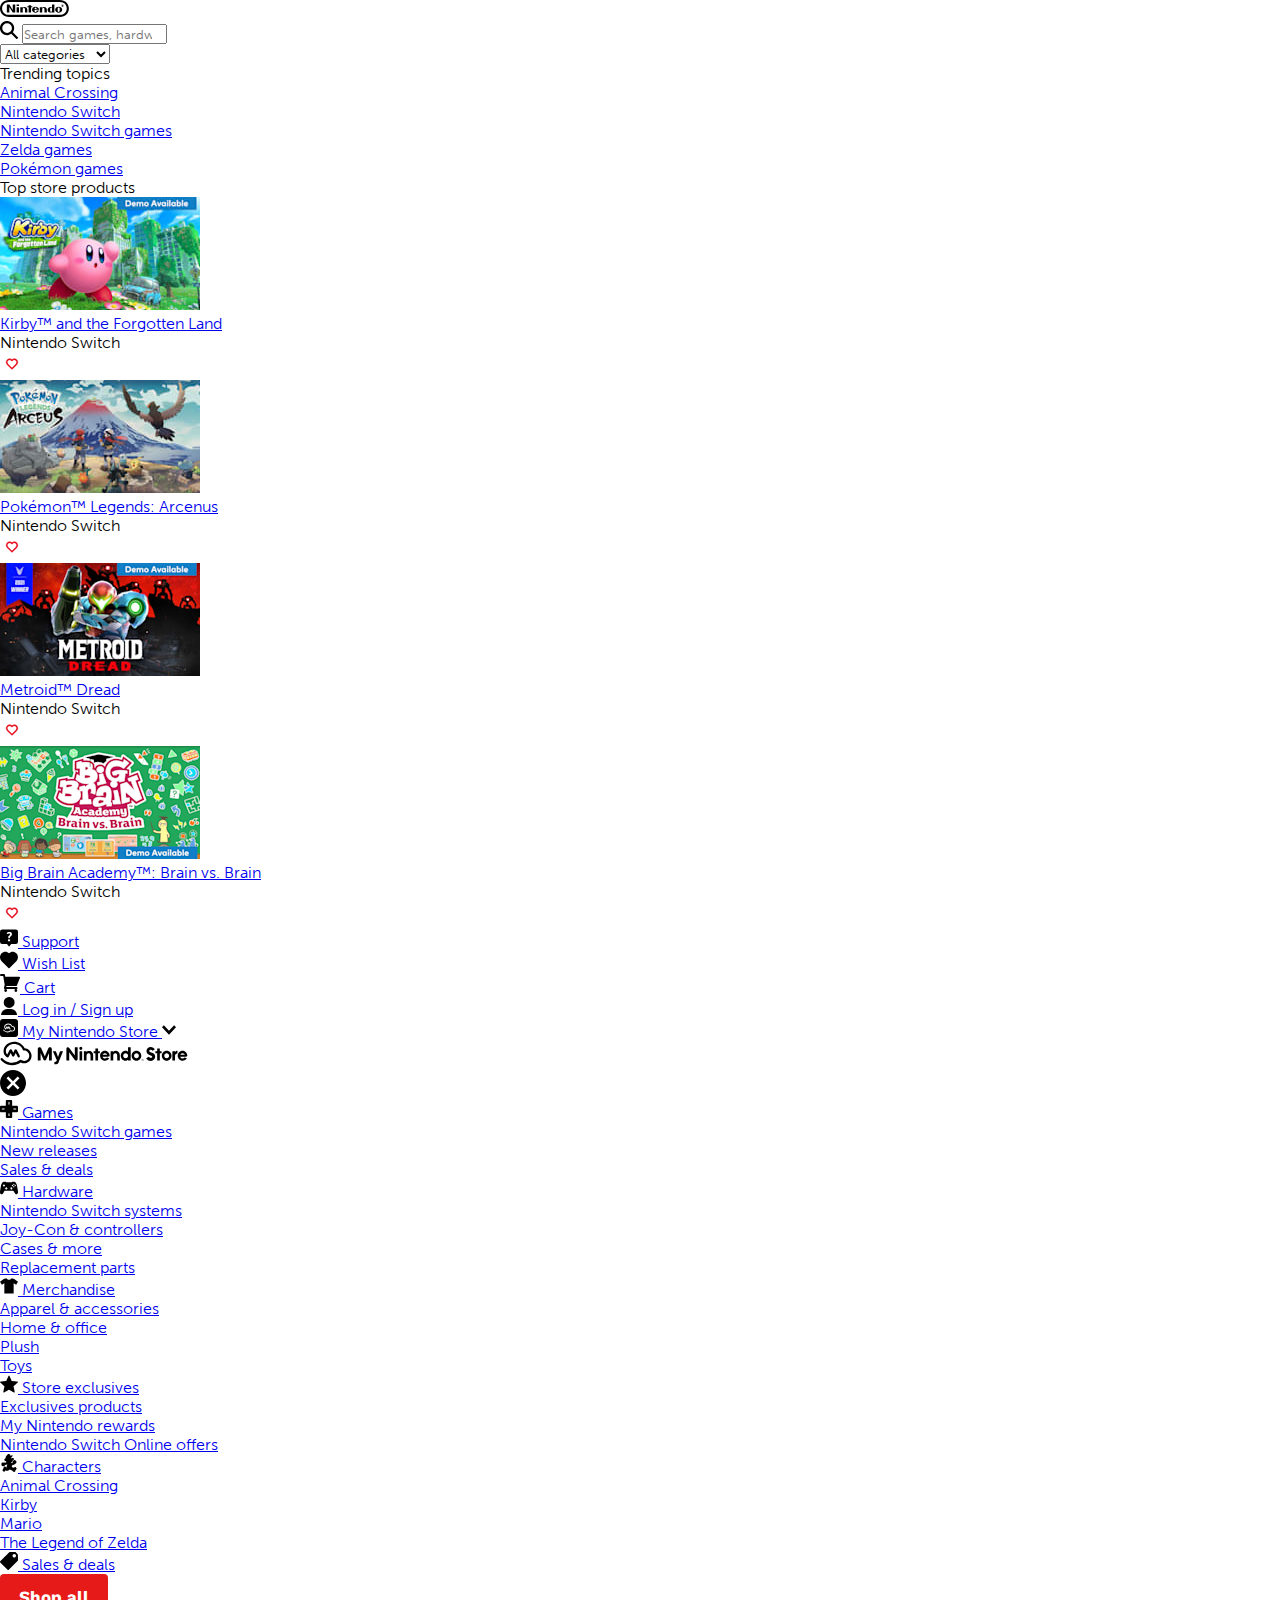
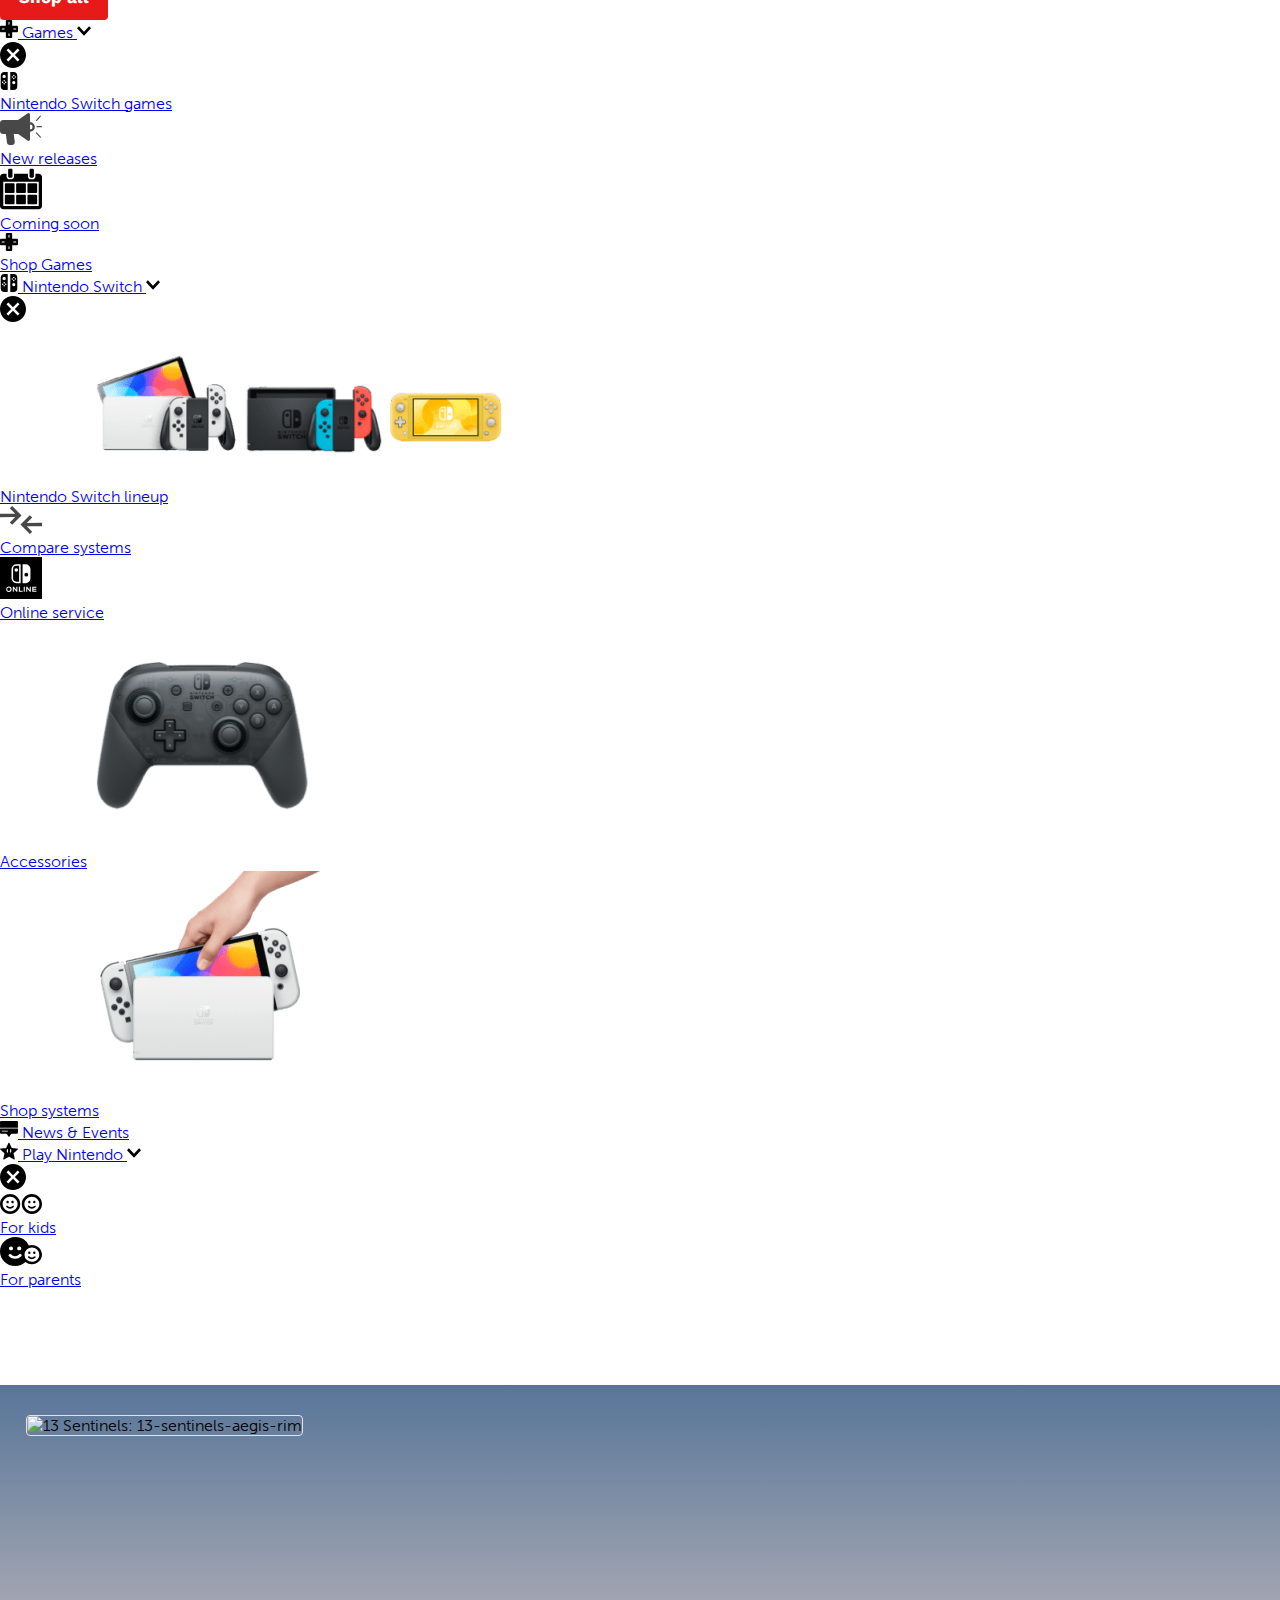
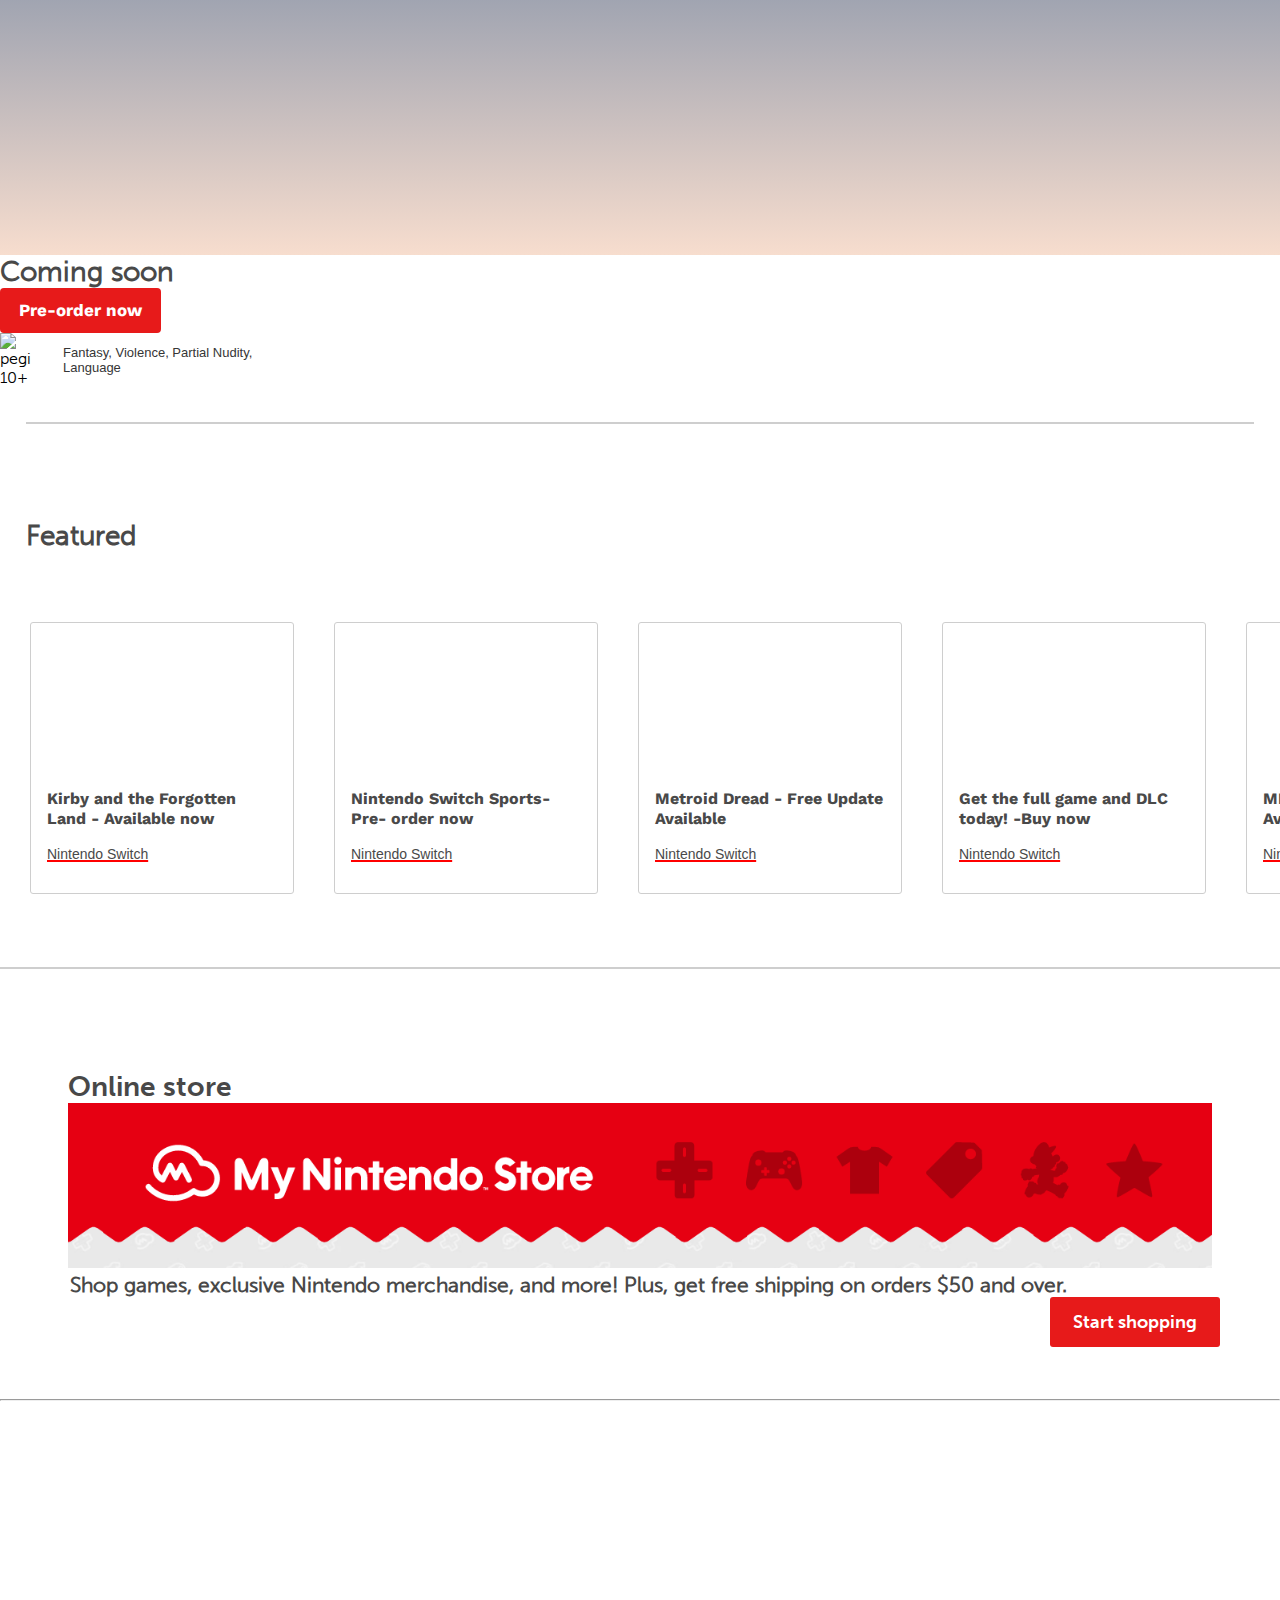
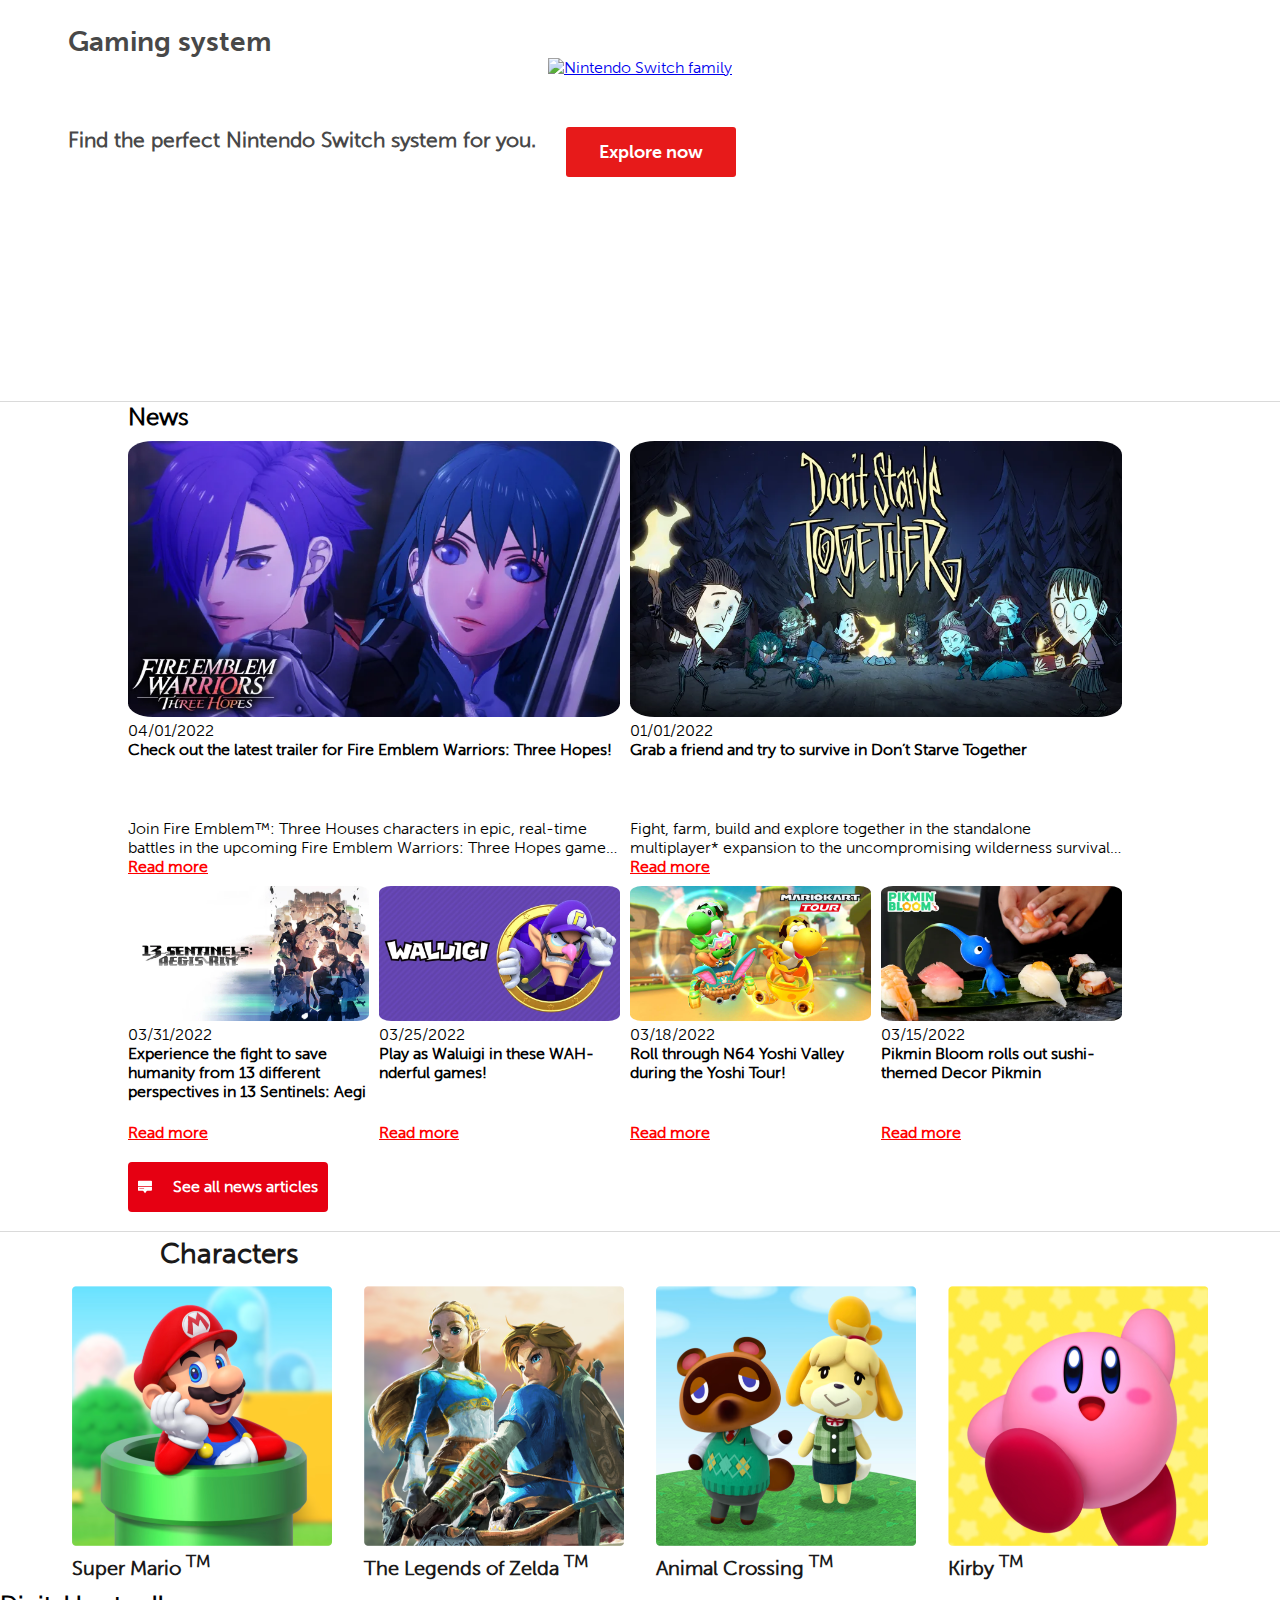
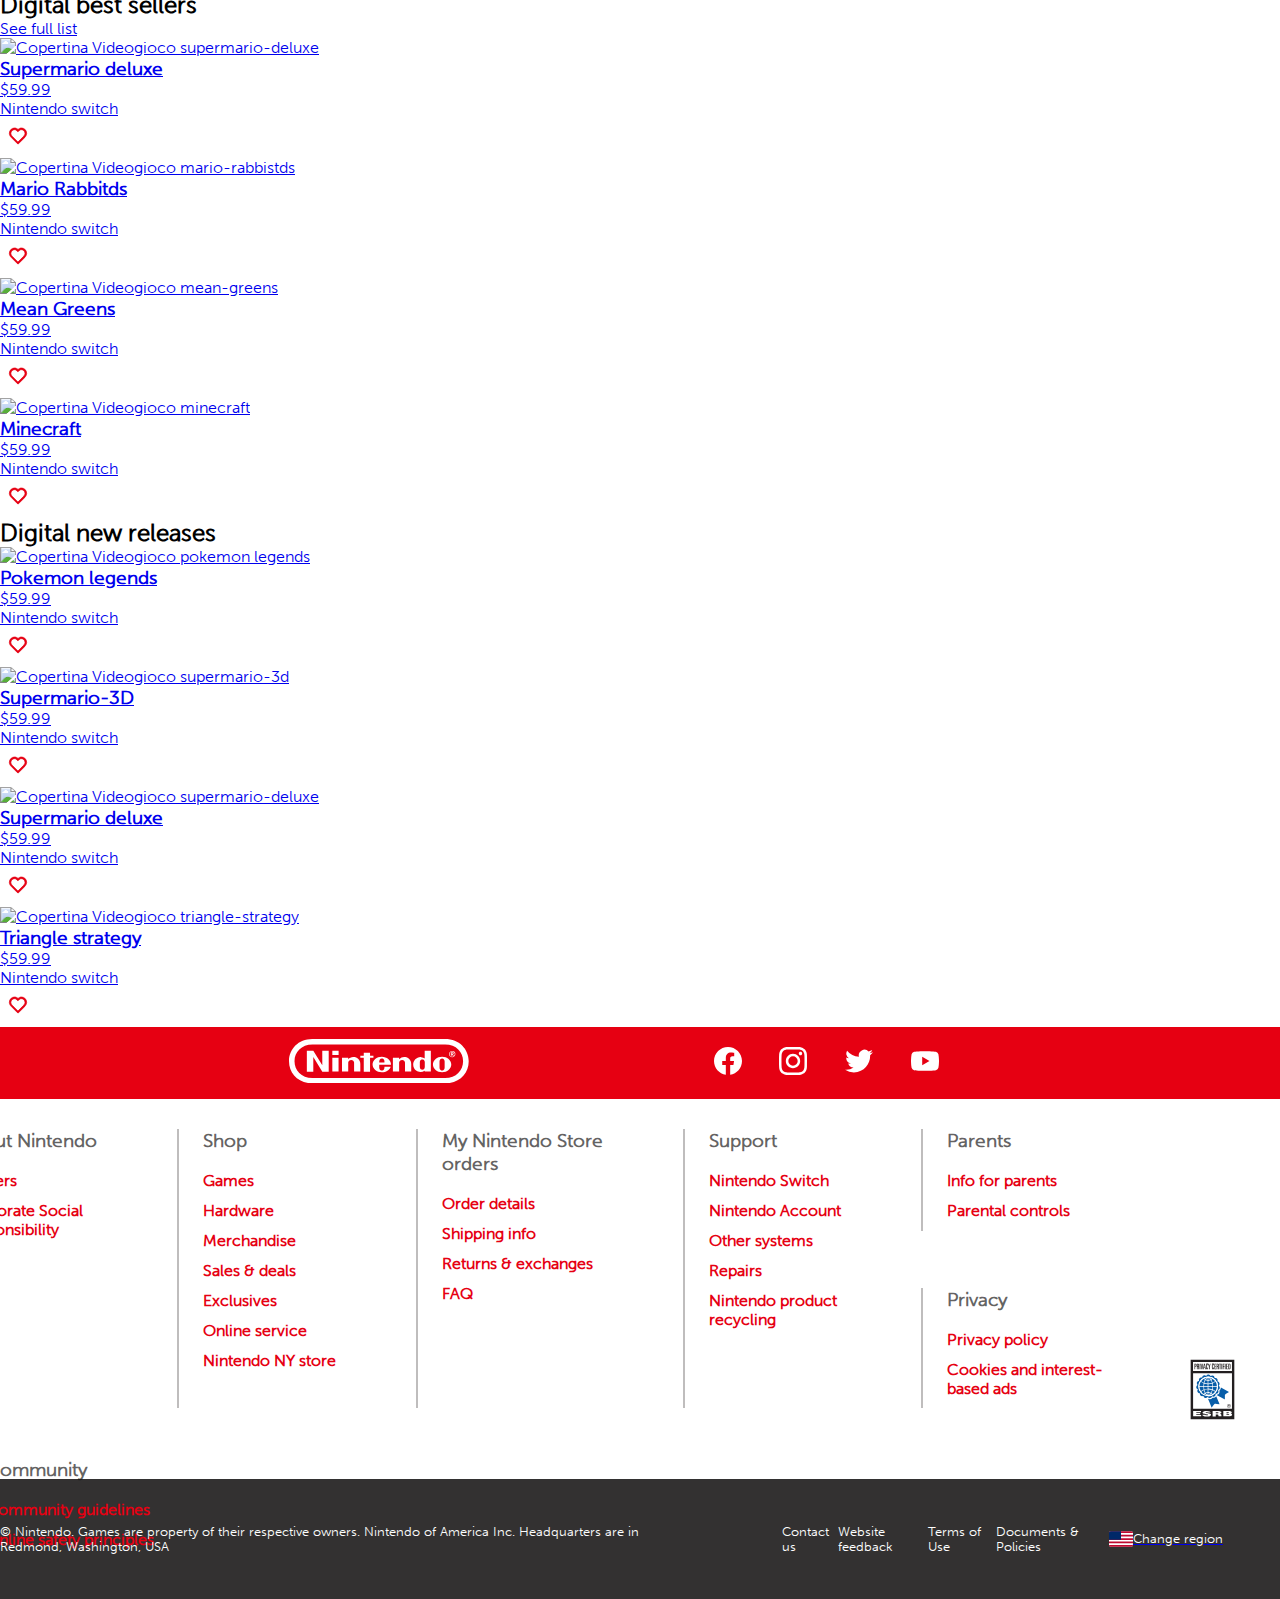
==== commit 4171770c: "Aggiunta css Online Store e Gaming System" ====
--- a/index.html
+++ b/index.html
@@ -10,6 +10,7 @@
         <link rel="stylesheet" href="/nintendo/css/seller.css" />
         <link rel="stylesheet" href="css/characters.css">
         <link rel="stylesheet" href="css/footer.css">
+        <link rel="stylesheet" href="css/os-gs.css"/>
 
         <title>Nintendo Official Site: Consoles, Games, News, and More</title>
     </head>
@@ -635,8 +636,7 @@
 
         <main>
 
-<!--BANNER E FEATURED---------------------------------------------------------------->
-
+            <link href="https://fonts.googleapis.com/css2?family=Pacifico&family=Teko:wght@500&family=Work+Sans:wght@500&display=swap" rel="stylesheet" />
     <article class="banner">
         <figure>
             <img src="https://assets.nintendo.com/image/upload/f_auto/q_auto/dpr_auto/c_scale,w_1100/v1/ncom/en_US/merchandising/center-stage-banner/13-sentinels-aegis-rim/13S_NOA_AprilNewsletter_Centerstage_Desktop_3600x1300_v01?_a=AJADJWI0" width="100%" class="banner-image" alt="13 Sentinels: 13-sentinels-aegis-rim" />
@@ -644,9 +644,9 @@
 
 
         <!--ho utilizzato un wrapper per poter contenere gli elementi sotto al banner-->
-    <div class="banner-wrapper">
-
-        <div class="banner-container">
+    <div class="wrapper">
+
+        <div class="container">
                 <h1 class="nintendo-title">Coming soon</h1>
                 <button type="button">Pre-order now</button>
         </div>
@@ -813,79 +813,58 @@
         <hr class="div-line2">
     </article>
 
-
-     <!--Da quì la parte Online-store-->
-    <section class="online-store-section">
-                <div class="global-section">
-                    <h1>Online store</h1>
-                    <div>
-                        <a aria-label="nintendo games store" href="/store/" class="#">
-                            <div>
-                                <svg viewBox="0 0 135 18" xmlns="http://www.w3.org/2000/svg" class="StoreLogo" width="24" role="presentation" 
-                                alt-data-testid="MyNintendoStoreLogoIcon" color="currentColor" size="24">
-                                <path d="M76.974 9.947c-.19-.58-.727-1.197-1.672-1.197-.67 0-1.337.342-1.632
-                                 1.197h3.304zm1.781.54c0 .641-.42.81-1.25.81h-3.862c.187.86.965 1.313 1.632 
-                                 1.313.658 0 1.155-.24 1.561-.761l1.553.564c-.505 1.03-1.674 1.854-3.098 1.854-1.956 
-                                 0-3.44-1.76-3.44-3.6 0-1.78 1.45-3.578 3.422-3.578 2.27 0 3.455 1.996 3.483 3.398zm4.316-3.397c-.713 0-1.35.298-1.738.784h-.02V7.3h-1.904v6.758h1.903v-3.29c0-1.314.692-1.88 1.477-1.88.545 0 1.375.357 1.375 1.686v3.48h1.903V10.43c0-2.273-1.52-3.339-2.996-3.339zM70.409 5.435H68.51v1.863h-1.27v1.593h1.27v5.165h1.9V8.891h1.286V7.298H70.41V5.435h-.001zm29.304 5.246c0-1.001-.773-1.816-1.724-1.816-.95 0-1.723.815-1.723 1.816 0 1.002.773 1.817 1.724 1.817.95 0 1.724-.815 1.724-1.817h-.001zm1.771-.002c0 1.978-1.564 3.588-3.494 3.588-1.931 0-3.494-1.61-3.494-3.588 0-1.98 1.563-3.59 3.494-3.59 1.93 0 3.494 1.612 3.494 3.59zm1.184 3.093l-.147-.518h-.267v.805h.183l-.006-.603.169.603h.132l.168-.603-.006.603h.183v-.805h-.268l-.141.518zM91.96 10.677c0-1.022-.736-1.83-1.732-1.83-.995 0-1.755.822-1.755 1.83s.76 1.829 1.755 1.829c.996 0 1.732-.808 1.732-1.829zm-.01-6.133h1.904v9.515H91.95v-.5h-.032c-.15.231-.854.708-1.753.708-1.877 0-3.458-1.617-3.458-3.59 0-1.973 1.58-3.588 3.458-3.588.9 0 1.602.474 1.753.705h.032v-3.25zM35.933 4.48c-.484 0-1.023.197-1.45 1.202-.292.69-2.296 5.375-2.296 5.375h-.038l-2.298-5.378c-.427-1.002-.994-1.198-1.45-1.198-.661 0-1.276.451-1.276 1.53v8.046h2.042V8.753h.04l1.903 4.464c.33.773.697.902 1.057.902.361 0 .729-.129 1.058-.902l1.903-4.464h.04v5.303h2.042V6.018c0-1.079-.56-1.54-1.277-1.54zm65.714 8.955h.153v.625h.2v-.625h.153v-.18h-.506v.18zm-59.967-1.95L40.086 7.29h-2.128l2.844 6.63c-.182.876-.727 1.218-1.488 1.218h-.279v1.687h.362c1.454 0 2.207-.269 2.66-1.412.112-.28 3.2-8.123 3.2-8.123h-2.143l-1.434 4.194zM17.73 5.156C16.182 2.24 13.406.515 10.203.515c-3.769 0-7.667 2.59-7.667 6.922 0 3.042 2.526 4.287 2.635 4.338a.825.825 0 0 0 1.091-.376l1.445-2.78 1.044 2.113c.144.29.431.472.747.472s.604-.182.747-.472l1.039-2.1 1.413 2.762a.826.826 0 0 0 1.132.362.88.88 0 0 0 .35-1.17l-2.166-4.237a.846.846 0 0 0-.749-.461.835.835 0 0 0-.74.472L9.498 8.435 8.473 6.36a.835.835 0 0 0-.739-.472.837.837 0 0 0-.748.456l-1.762 3.39C4.757 9.3 4.213 8.557 4.213 7.437c0-3.249 3.045-5.191 5.99-5.191 2.715 0 5.054 1.55 6.256 4.145.148.32.47.513.813.49.08-.005.11-.003.125-.003.028.002.049.002.066.002 2.086 0 3.54 1.94 3.54 3.68 0 2.11-1.605 3.763-3.652 3.763-.81 0-1.602-.338-1.998-.651a.815.815 0 0 0-1.028.005 9.116 9.116 0 0 1-5.639 1.965c-3.375 0-5.863-1.94-6.8-3.085a.82.82 0 0 0-1.182-.104.886.886 0 0 0-.1 1.219c.31.379 3.168 3.7 8.082 3.7 2.867 0 4.98-1.106 6.19-1.967a5.305 5.305 0 0 0 2.474.649c2.988 0 5.33-2.414 5.33-5.494 0-2.537-1.978-5.25-4.95-5.403zm39.372 8.902h1.903V7.297h-1.903v6.762zm6.802-6.969c-.713 0-1.35.298-1.738.784h-.02V7.3h-1.903v6.758h1.903v-3.29c0-1.314.69-1.88 1.476-1.88.545 0 1.375.357 1.375 1.686v3.48H66.9V10.43c0-2.273-1.521-3.339-2.997-3.339zm-5.85-2.972c-.615 0-1.112.514-1.112 1.147 0 .634.497 1.148 1.111 1.148s1.112-.514 1.112-1.148c0-.633-.498-1.147-1.112-1.147zm-4.332 6.308l-3.86-5.239c-.398-.54-.778-.706-1.086-.706-.727 0-1.11.453-1.11 1.101v8.474h2.043V8.173l3.86 5.24c.398.54.777.707 1.085.707.729 0 1.11-.453 1.11-1.102V4.545H53.72v5.882zm71.964-2.516h-.021v-.612h-1.902v6.758h1.902V11.01c0-1.28.667-2.01 1.694-2.01h.065V7.09c-.666 0-1.39.277-1.738.82zm-4.267 2.771c0-1.001-.773-1.815-1.724-1.815-.95 0-1.723.814-1.723 1.816 0 1 .773 1.815 1.724 1.815.95 0 1.723-.814 1.723-1.816zm1.77-.002c0 1.978-1.562 3.588-3.493 3.588-1.93 0-3.494-1.61-3.494-3.588 0-1.98 1.564-3.59 3.494-3.59 1.93 0 3.494 1.612 3.494 3.59zm-8.428-5.244h-1.898v1.863h-1.272v1.594h1.272v5.164h1.898V8.892h1.287V7.298h-1.287V5.435zm17.965 4.512c-.192-.579-.729-1.197-1.674-1.197-.669 0-1.324.342-1.62 1.197h3.294zm.53 1.35h-3.87c.235.871.987 1.311 1.639 1.311.66 0 1.156-.236 1.561-.76l1.556.565c-.506 1.028-1.675 1.854-3.1 1.854-1.955 0-3.441-1.76-3.441-3.6 0-1.78 1.452-3.578 3.422-3.578 2.272 0 3.457 1.995 3.485 3.398 0 .641-.42.81-1.252.81zm-21.82.08c0 1.374-1.178 2.962-3.155 2.962-1.562 0-2.744-.99-3.345-1.768l1.744-1.252c.474.495 1.071.866 1.651.866.51 0 .992-.331.992-.808 0-.674-.92-.933-1.922-1.324-1.7-.663-2.225-1.681-2.225-2.882 0-1.445 1.224-2.908 3.108-2.908 1.223 0 2.283.75 2.957 1.605l-1.609 1.162c-.506-.485-.943-.659-1.425-.659-.696 0-.98.433-.98.783 0 .732.972.95 1.927 1.322 1.93.748 2.284 1.858 2.284 2.9h-.001z" fill="currentColor" fill-rule="nonzero" mask="url(#b)"></path>
-                            </svg>
-                                <span class="StyledIcon1">
-                                    <svg viewBox="0 0 32 32" width="24" role="presentation" 
-                                    color="currentColor" size="24"></svg>
-                                </span>
-                                <span class="StyledIcon2">
-                                    <svg viewBox="0 0 32 32" xmlns="http://www.w3.org/2000/svg" width="24" role="presentation" alt="" data-testid="ControllerIcon" color="currentColor" size="24"><path d="M27.136 12.803a1.187 1.187 0 1 1 0-2.373 1.187 1.187 0 0 1 0 2.373zm-2.506-2.17a1.186 1.186 0 1 1 0-2.372 1.186 1.186 0 0 1 0 2.372zm0 4.338a1.183 1.183 0 0 1-.837-2.022 1.183 1.183 0 0 1 2.022.838c0 .654-.53 1.184-1.185 1.184zm-2.507-2.168a1.185 1.185 0 1 1 0-2.37 1.185 1.185 0 0 1 0 2.37zm-1.903 5.692a1.805 1.805 0 1 1-.002-3.61 1.805 1.805 0 0 1 .002 3.61zm-6.805-1.805v.513a.255.255 0 0 1-.255.253c-.411-.002-.822-.003-1.233-.002a.1.1 0 0 0-.09.047.12.12 0 0 0-.015.059v1.233c0 .14-.112.253-.252.254h-1.027a.254.254 0 0 1-.253-.254l.001-1.233a.115.115 0 0 0-.017-.059.09.09 0 0 0-.087-.047c-.412 0-.824 0-1.234.002a.253.253 0 0 1-.253-.253v-1.028c0-.14.113-.252.253-.252l1.234.002a.108.108 0 0 0 .053-.015.093.093 0 0 0 .051-.09l-.001-1.235c0-.14.113-.253.253-.253h1.027c.14 0 .253.114.253.253l-.001 1.234c0 .028.01.055.03.075a.1.1 0 0 0 .075.03l1.233-.001c.14 0 .254.112.255.252v.515zm-6.4-3.269a1.804 1.804 0 1 1 0-3.608 1.804 1.804 0 0 1 0 3.608zm24.949 8.973c-.174-2.068-.594-4.118-.933-6.163-.335-2.022-.674-4.07-1.194-6.053a5.393 5.393 0 0 0-1.079-2.342.872.872 0 0 0-.209-.168c-.163-.254-.326-.89-.487-1.147-.813-1.227-2.611-1.557-3.946-1.725a4.29 4.29 0 0 0-2.24.06c-.417.166-.827.738-1.238.92-.256-.006-.51-.01-.762-.017a184.9 184.9 0 0 0-6.45-.023c-.685.008-1.379.013-2.075.028-.403-.177-.805-.746-1.213-.907a4.268 4.268 0 0 0-2.24-.06c-1.336.167-3.133.497-3.946 1.724-.16.256-.324.893-.487 1.147a.94.94 0 0 0-.21.168 3.594 3.594 0 0 0-.72 1.163 38.585 38.585 0 0 0-1.342 5.988C.83 17.023.456 19.076.188 21.126c-.231 1.777-.512 4.005.93 5.377.613.621 1.49.907 2.351.766a3.268 3.268 0 0 0 2.058-1.797c.489-.833.902-1.705 1.326-2.573.398-.816.847-1.933 1.851-2.112a10.19 10.19 0 0 1 1.755-.046h11.786c.849-.15 1.71.193 2.22.887a26.38 26.38 0 0 1 1.465 2.829c.81 1.551 1.999 3.54 4.066 2.644 1.864-.807 2.118-2.922 1.968-4.707z" fill="currentColor" fill-rule="evenodd"></path></svg>
-                                </span>
-                                <span class="StyledIcon3">
-                                    <svg viewBox="0 0 32 32" xmlns="http://www.w3.org/2000/svg" width="24" role="presentation" alt="" data-testid="TShirtIcon" color="currentColor" size="24"><path d="M7.735 29.333V11.101l-4.428 2.82L0 8.282l6.704-4.705a4.913 4.913 0 0 1 2.825-.891c.922 0 2.034-.005 2.66-.018.415 1.682 2.402 2.107 3.81 2.107 1.41 0 3.397-.425 3.812-2.107.626.013 1.738.019 2.66.018a4.906 4.906 0 0 1 2.825.891L32 8.281l-3.307 5.64-4.427-2.82v18.232H7.735z" fill="currentColor" fill-rule="evenodd"></path></svg>
-                                </span>
-                                <span class="StyledIcon4">
-                                    <svg xmlns="http://www.w3.org/2000/svg" viewBox="0 0 32 32" width="24" role="presentation" alt="" data-testid="SalesTagIcon" color="currentColor" size="24"><path d="M16.5.4c.2-.3.6-.4 1-.4l9.4.2c.4 0 .7.2 1 .4l3.5 3.5c.3.3.4.6.4 1l.2 9.4c0 .4-.1.8-.4 1.1l-16 16c-.6.6-1.5.6-2.1 0L.4 18.5c-.6-.6-.6-1.5 0-2.1L16.5.4zm6.7 4.1c-1.2 1.2-1.2 3.1 0 4.3s3.1 1.2 4.3 0c1.2-1.2 1.2-3.1 0-4.3-1.2-1.2-3.2-1.2-4.3 0z" fill-rule="evenodd" clip-rule="evenodd" fill="currentColor"></path></svg>
-                                </span>
-                                <span class="StyledIcon5">
-                                    <svg viewBox="0 0 32 32" xmlns="http://www.w3.org/2000/svg" width="24" role="presentation" alt="" data-testid="CharacterIcon" color="currentColor" size="24"><path d="M29.399 25.007a5.387 5.387 0 0 0-.539-.329 1.978 1.978 0 0 0-1.844-1.78 2.688 2.688 0 0 0-2.383 1.43.834.834 0 0 0-1.218.222 20.438 20.438 0 0 0-2.64-1.37 6.13 6.13 0 0 0 .37-3.363c.58.065 1.117.116 1.27.12.347.02.692-.053 1-.211.632-.352 1.238-.75 1.813-1.189a.769.769 0 0 0 1.138-.814 3.835 3.835 0 0 0 2.865-2.689c.244-.795.047-1.342-.258-1.53a1.045 1.045 0 0 0-.975-1.343.963.963 0 0 0-1.241-.945c-.055-.397-.456-.644-.984-.546a2.55 2.55 0 0 0-1.647 1.42.916.916 0 0 0-1.11.15 2.786 2.786 0 0 0-.233 2.614c-.397-.14-.968.41-.606 1.097l-.347.215c-.171.11-.171.11-.562.078a10.434 10.434 0 0 1-2.21-.64 2.688 2.688 0 0 0 2.027-1.465.812.812 0 0 0 .597-1.159c.605-.206.944-.848.773-1.463a2.574 2.574 0 0 0 1.989-1.19c.992-1.84-.385-3.705-2.043-3.261a4.432 4.432 0 0 0-1.89 1.066c-.268-.679-.57-1.354-.808-1.909.902-.561 3.233-3.42 2.73-3.966-.493-.535-2.798.185-3.842.805A5.003 5.003 0 0 0 17.372.72c-.87-.87-2.28-1.046-3.887 0A10.588 10.588 0 0 0 9.48 7.816c-3.033 1.276-2.201 4.364 1.046 4.895.151.452.44.846.828 1.124-.78.219-.473 1.068.296 1.073-.944.073-1.88.22-2.802.438a.893.893 0 0 0-1.594.024 3.87 3.87 0 0 0-2.708-.288 2.192 2.192 0 0 0-1.826 2.44 1.252 1.252 0 0 0 .126 1.781.975.975 0 0 0 .757 1.458c-.183.918 1.05 1.592 2.657.532 1.05.977 2.412.052 2.599-1.652.457.248 1.007-.012 1.066-.689a19.002 19.002 0 0 1 2.963-.433c0 .493-.091.981-.27 1.44a3.973 3.973 0 0 0-.444 4.064.67.67 0 0 1-.223.187 14.946 14.946 0 0 0-.738-.363.681.681 0 0 0-.984-.609 1.634 1.634 0 0 0-2.02-.76 2.25 2.25 0 0 0-.649-.177.52.52 0 0 0-.548.231 7.972 7.972 0 0 0-.818 1.792.288.288 0 0 0 .084.333c.074.062.154.117.24.162a9.789 9.789 0 0 0-2.058 4.078c-.08.359-.045.583.126.691.183.123.38.226.585.307.196.98 1.08 1.67 2.079 1.622a3.013 3.013 0 0 0 2.417-2.06c.272.003.53-.12.698-.335a6.07 6.07 0 0 0 3.456.771 5.93 5.93 0 0 0 3.13-2.516 22.596 22.596 0 0 1 5.152 2.5c.054.52.51.903 1.03.867.36.859 1.445 1.358 2.015 1.007.223.083.45.154.68.211.328.077.377.04.526-.14.364-.457.667-.958.9-1.492.114-.259.125-.423.014-.546a1.667 1.667 0 0 0-.234-.193 8.894 8.894 0 0 0 2.529-4.01c.07-.329.013-.44-.164-.575" fill="currentColor" fill-rule="evenodd"></path></svg>
-                                </span>
-                                <span class="StyledIcon6">
-                                    <svg viewBox="0 0 32 32" xmlns="http://www.w3.org/2000/svg" width="24" role="presentation" alt="" data-testid="StarFilledIcon" color="currentColor" size="24"><path d="M31.993 12.369c-.107-.34-1.43-.62-5.599-1.09-2.626-.297-5.15-.455-5.175-.456a.577.577 0 0 1-.504-.37 137.666 137.666 0 0 0-1.982-4.837C17.093 1.821 16.428.71 15.973.713c-.412-.005-1.027 1.122-2.767 4.975a112.804 112.804 0 0 0-2.014 4.781.58.58 0 0 1-.506.367c-.025.002-2.527.146-5.13.43-4.145.453-5.48.706-5.552 1.069-.073.398.774 1.333 3.88 4.163a114.143 114.143 0 0 0 3.921 3.393.58.58 0 0 1 .193.594c-.006.025-.645 2.472-1.183 5.06-.615 2.958-1.072 5.368-.709 5.66.447.364 1.796-.484 5.182-2.416A123.355 123.355 0 0 0 15.75 26.1a.58.58 0 0 1 .622 0c.022.014 2.163 1.355 4.448 2.68 3.45 1.998 4.747 2.668 5.163 2.42.422-.301.042-2.118-.706-5.708a121.87 121.87 0 0 0-1.189-5.106.58.58 0 0 1 .195-.595c.019-.015 1.946-1.588 3.873-3.333 3.055-2.765 3.932-3.734 3.837-4.09" fill="currentColor" fill-rule="evenodd"></path></svg>
-                                </span>
-                                <div class="PromoBladeAstyles_1">
-                                    <div>
-                                        <div class="Borderstyles">
-
-                                        </div>
-                                    </div>
-                                </div>
-                            </div>
-                        </div>    
-                    </div>        
+            <!--Da quì la parte Online-store-->
+            <div class="section">
+                <div class="online-store">
+                    <div class="headingstyleh1">
+                        <h1 class="storeh1">Online store</h1>
+                    </div>
+                    <div class="img">
+                        <a href="/store/">
+                            <img class="protoimg" src="assets/img/png/protoicon.png" alt="proto icone" />
                         </a>
-                        <div class="PromoBladeAstyles_3">
+                    </div>
+                    <div class="footersection0">
+                        <div class="paragraph">
                             <p><b>Shop games, exclusive Nintendo merchandise, and more! Plus, get free shipping on orders $50 and over.</b></p>
                         </div>
-                        <a href="/store/"><span>Start shopping</span></a>
+
+                        <div>
+                            <button class="push1">Start shopping</button>
+                        </div>
+                </div>
+                </div>
+
+                <div class="divider">
+                <hr>
+                </div>
+
+                <!--Da quì la parte Gaming system-->
+
+                <div class="gaming-system">
+                    <div class="headingstyleh1">
+                        <h1 class="systemh1">Gaming system</h1>
                     </div>
-                </div>
-            </section>
-
-            <!--inizio Gaming-system con la linea divisoria-->
-            <div class="Divider">
-                <hr>
-            </div>
-            <section class="Gaming-system-section">
-                <div>
-                    <div class="Gridstyles">
-                        <h1>Gaming systems</h1>
+
+                    <div class="img2">
                         <a href="/switch/">
-                            <div>
-                                <img alt="Nintendo Switch family" src="https://assets.nintendo.com/image/upload/f_auto/q_auto/dpr_auto/c_scale,w_1000/v1/ncom/en_US/merchandising/Nintendo_Switch_family_wide_TEST-1?_a=ATAK9AA0">
-                            </div>
+                            <img class="protoimg2" alt="Nintendo Switch family" src="https://assets.nintendo.com/image/upload/f_auto/q_auto/dpr_auto/c_scale,w_1000/v1/ncom/en_US/merchandising/Nintendo_Switch_family_wide_TEST-1?_a=ATAK9AA0" />
                         </a>
+                    </div>
+
+                    <div class="footersection">
+                        <div class="paragraph2">
+                            <p><b>Find the perfect Nintendo Switch system for you.</b></p>
+                        </div>
                         <div>
-                            <p><b>Find the perfect Nintendo Switch system for you.</b></p>
-                        </div>
-                        <a href="/switch/">Explore now</a>
+                            <button class="push2">Explore now</button>
+                        </div>
                     </div>
                 </div>
-            </section>
+            </div>
+
+
+
 
             <!-- qui inizia la parte relativa alle news -->
     <hr class="hr-news">
--- a/css/os-gs.css
+++ b/css/os-gs.css
@@ -0,0 +1,196 @@
+:root{
+    --red: invert(24%) sepia(39%) saturate(7295%) hue-rotate(342deg) brightness(81%) contrast(132%);
+    --white: invert(100%) sepia(6%) saturate(25%) hue-rotate(104deg) brightness(106%) contrast(101%);
+    --liteBlack: invert(28%) sepia(12%) saturate(33%) hue-rotate(320deg) brightness(104%) contrast(87%);
+    --grey: invert(86%) sepia(0%) saturate(0%) hue-rotate(141deg) brightness(96%) contrast(87%);
+}
+
+
+@font-face {
+    font-family: "museo-sans";
+    src: url(../assets/fonts/MuseoSans.woff2);
+}
+@font-face {
+    font-family: "museo-sans-bold";
+    src: url(../assets/fonts/MuseoSansBold.woff2);
+}
+
+*{
+    box-sizing: border-box;
+    font-family: "museo-sans", -apple-system, BlinkMacSystemFont, sans-serif;
+}
+
+html, body{
+    width: 100vw;
+    height: 100vh;
+    margin: 0;
+    padding: 0;
+}
+
+.section {
+    width: 100%;
+    color: #484848;
+}
+
+.online-store {
+    width: 100%;
+    height: 380px;
+    display: flex;
+    flex-direction: column;
+    flex-wrap: wrap;
+    justify-content: center;
+    align-items: center;
+}
+
+.online-store .headingstyleh1 .storeh1 {
+    width: 1144px;
+    font-size: 28px;
+    font-family: "museo-sans-bold";
+    justify-self: start;
+    align-self: flex-start;
+}
+
+
+.img a .protoimg {
+    width: 1144px;
+    height: auto;
+    align-self: center;
+    justify-self: center;
+}
+
+.paragraph p {
+    width: 1144px;
+    font-size: 21px;
+    font-family: "museo-sans-bold";
+}
+
+.footersection0 {
+    width: 1140px;
+}
+
+.footersection0 .push1 {
+    justify-content: space-around;
+    align-items: flex-end;
+    margin-left: 980px;
+}
+
+.footersection0 .push1 {
+    font-family: "museo-sans-bold" ;
+    font-weight: bold;
+    font-size: 18px;
+    border-style: none;
+    background-color: rgb(231, 26, 26);
+    color: white;
+    border-radius: 3px;
+    height: 50px;
+    width: 170px;
+    position: relative;
+}
+
+.footersection0 .push1:hover{
+    cursor: pointer;
+    background-color: rgb(165, 20, 20);
+    position: relative;
+    animation-name: button2;
+    animation-duration: 5s;
+}
+
+@keyframes button2{
+    0%{
+        width: 170px;
+        height: 50px;
+    }
+    50%{ width: 190px;
+        height: 60px;
+    }
+    60%{ width: 176px;
+        height: 64px;
+    }
+    70%{
+        width: 180px;
+        height: 58px;
+    }
+}
+
+/*Gming system*/
+
+.gaming-system {
+    width: 100%;
+    height: 600px;
+    display: flex;
+    flex-direction: column;
+    flex-wrap: wrap;
+    justify-content: center;
+    align-items: center;
+
+}
+
+.gaming-system .headingstyleh1 .systemh1 {
+    width: 1144px;
+    font-size: 28px;
+    font-family: "museo-sans-bold";
+    justify-self: start;
+    align-self: flex-start;
+}
+
+.img2 a .protoimg2 {
+    width: 1144px;
+    height: auto;
+    align-self: center;
+    justify-self: center;
+}
+
+.paragraph2 p {
+    font-size: 21px;
+    font-family: "museo-sans-bold";
+}
+
+.gaming-system .footersection {
+    width: 1144px;
+    display: flex;
+    flex-direction: row;
+    gap: 30px;
+    align-items: flex-start ;
+    margin-top: 50px;
+}
+
+
+
+.footersection .push2 {
+    
+    font-family: "museo-sans-bold" ;
+    font-weight: bold;
+    font-size: 18px;
+    border-style: none;
+    background-color: rgb(231, 26, 26);
+    color: white;
+    border-radius: 3px;
+    height: 50px;
+    width: 170px;
+    position: relative;
+}
+
+.footersection .push2:hover:hover{
+    cursor: pointer;
+    background-color: rgb(165, 20, 20);
+    position: relative;
+    animation-name: button2;
+    animation-duration: 5s;
+}
+
+@keyframes button2{
+    0%{
+        width: 170px;
+        height: 50px;
+    }
+    50%{ width: 190px;
+        height: 60px;
+    }
+    60%{ width: 176px;
+        height: 64px;
+    }
+    70%{
+        width: 180px;
+        height: 58px;
+    }
+}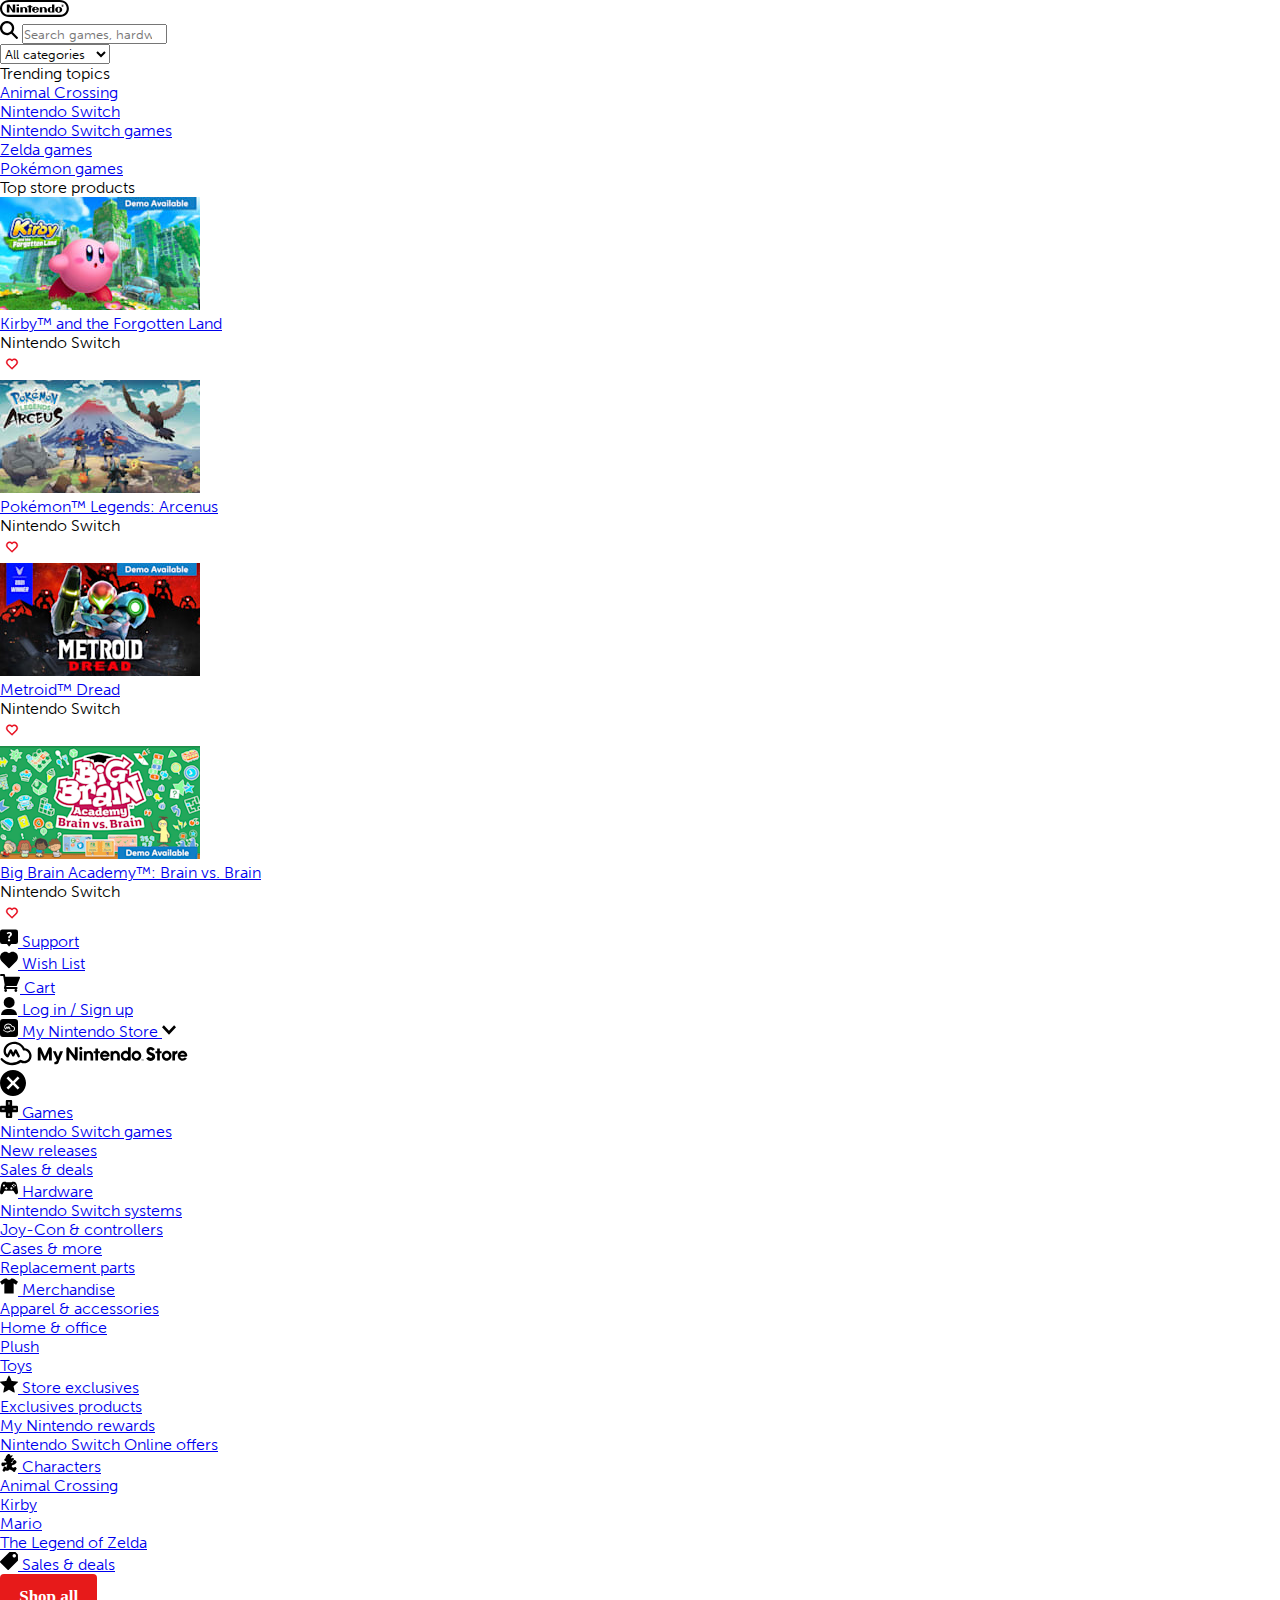
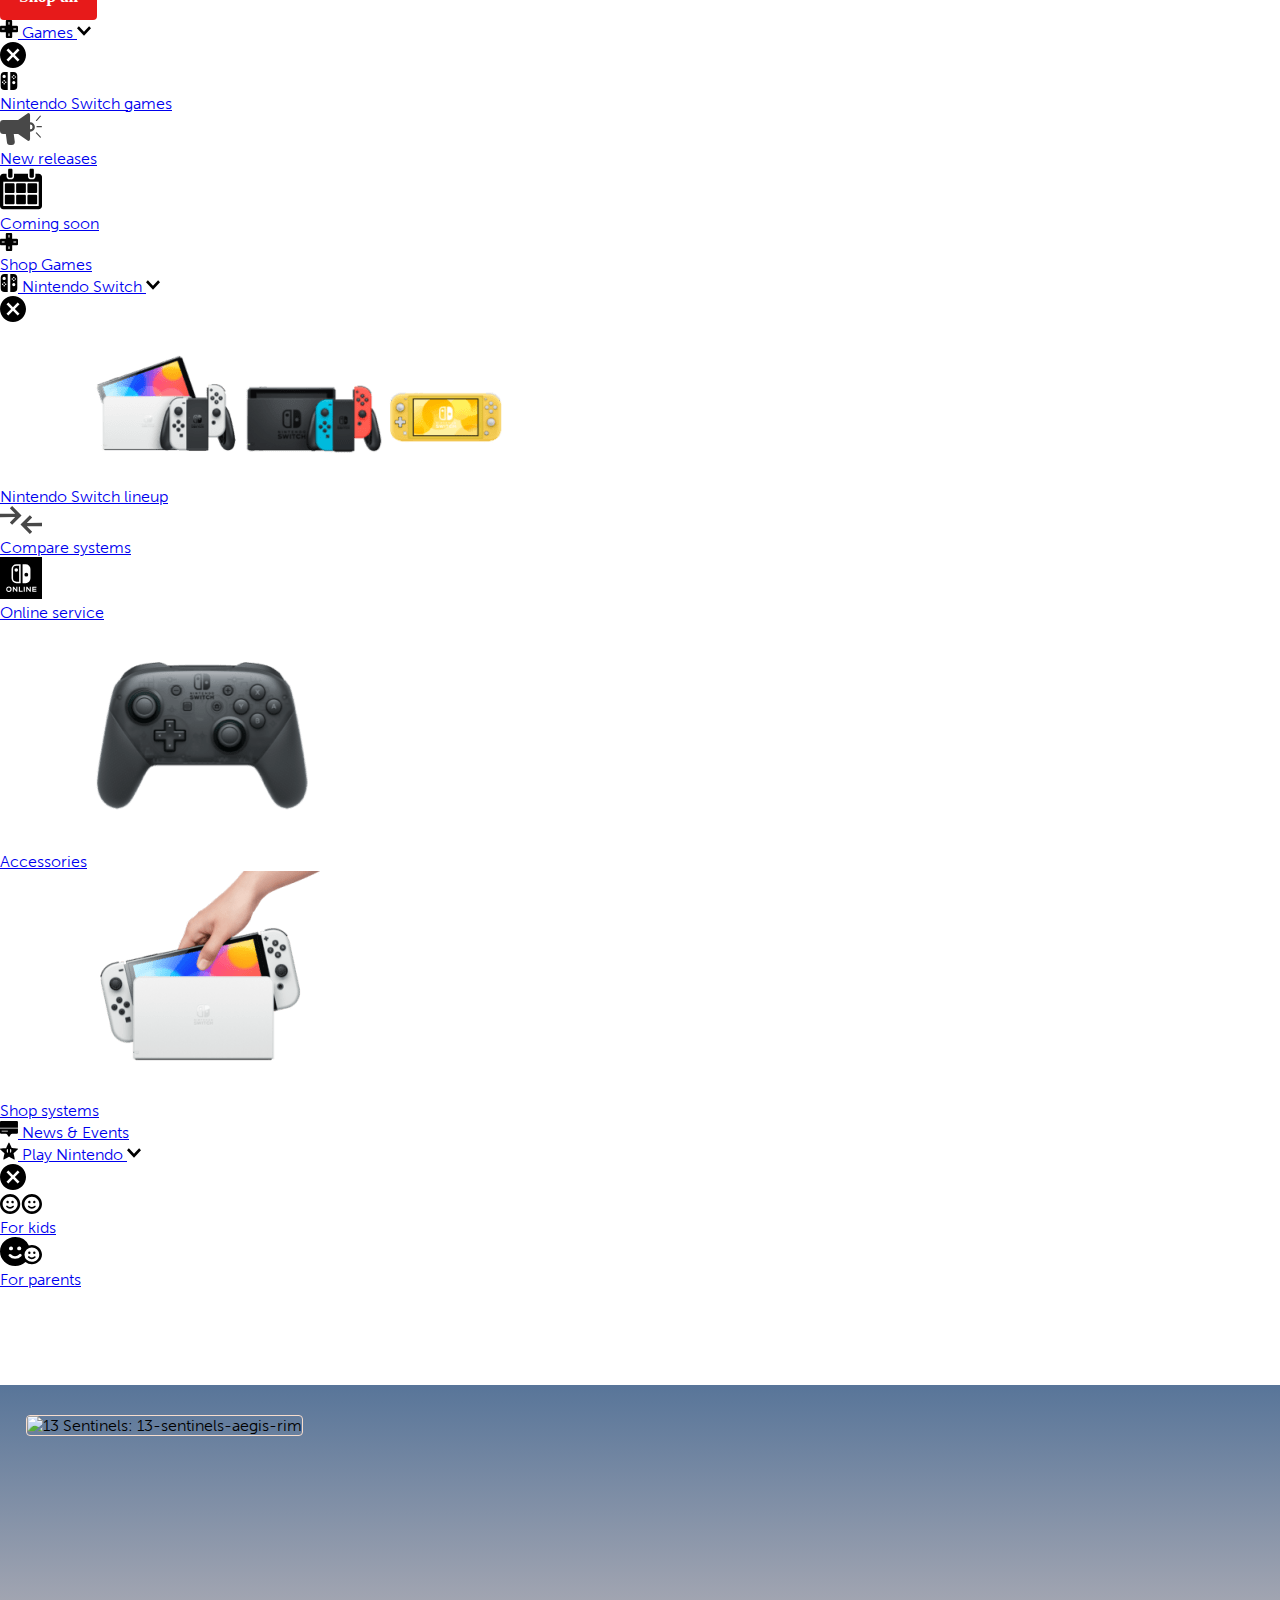
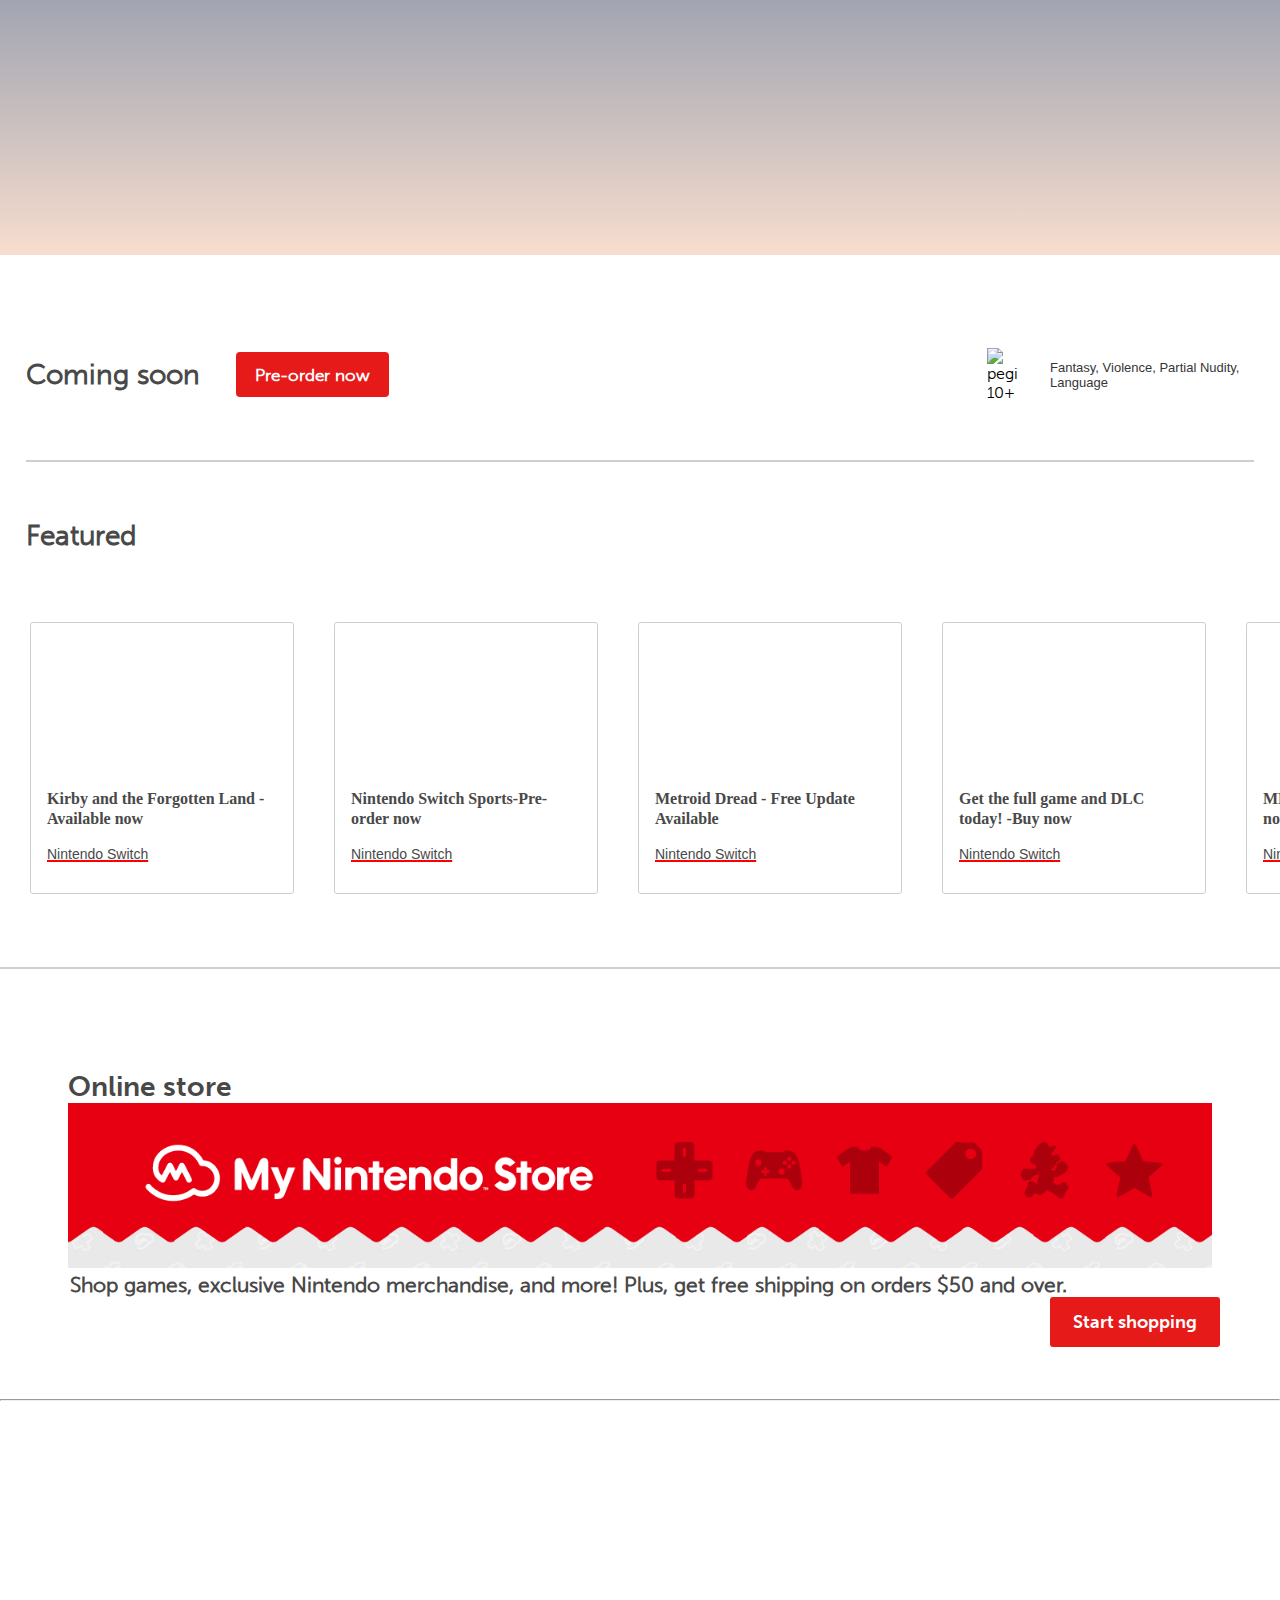
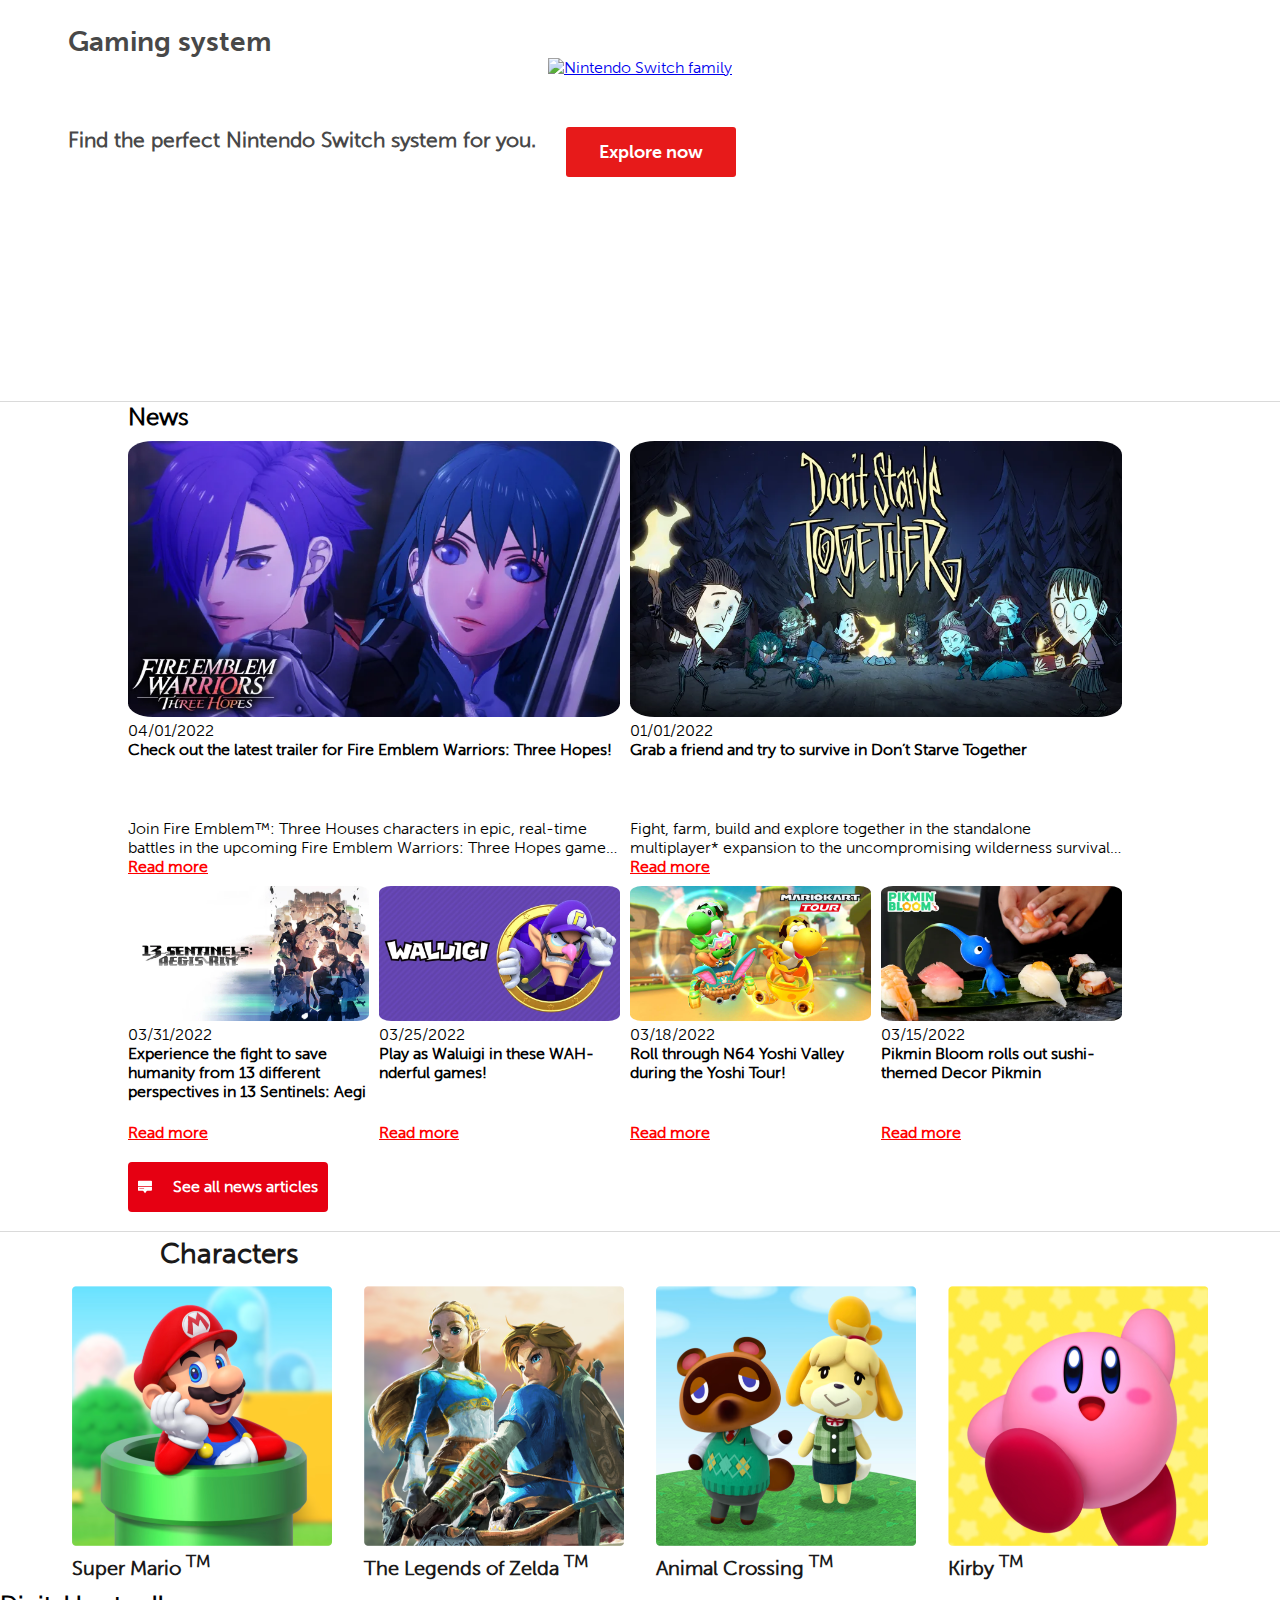
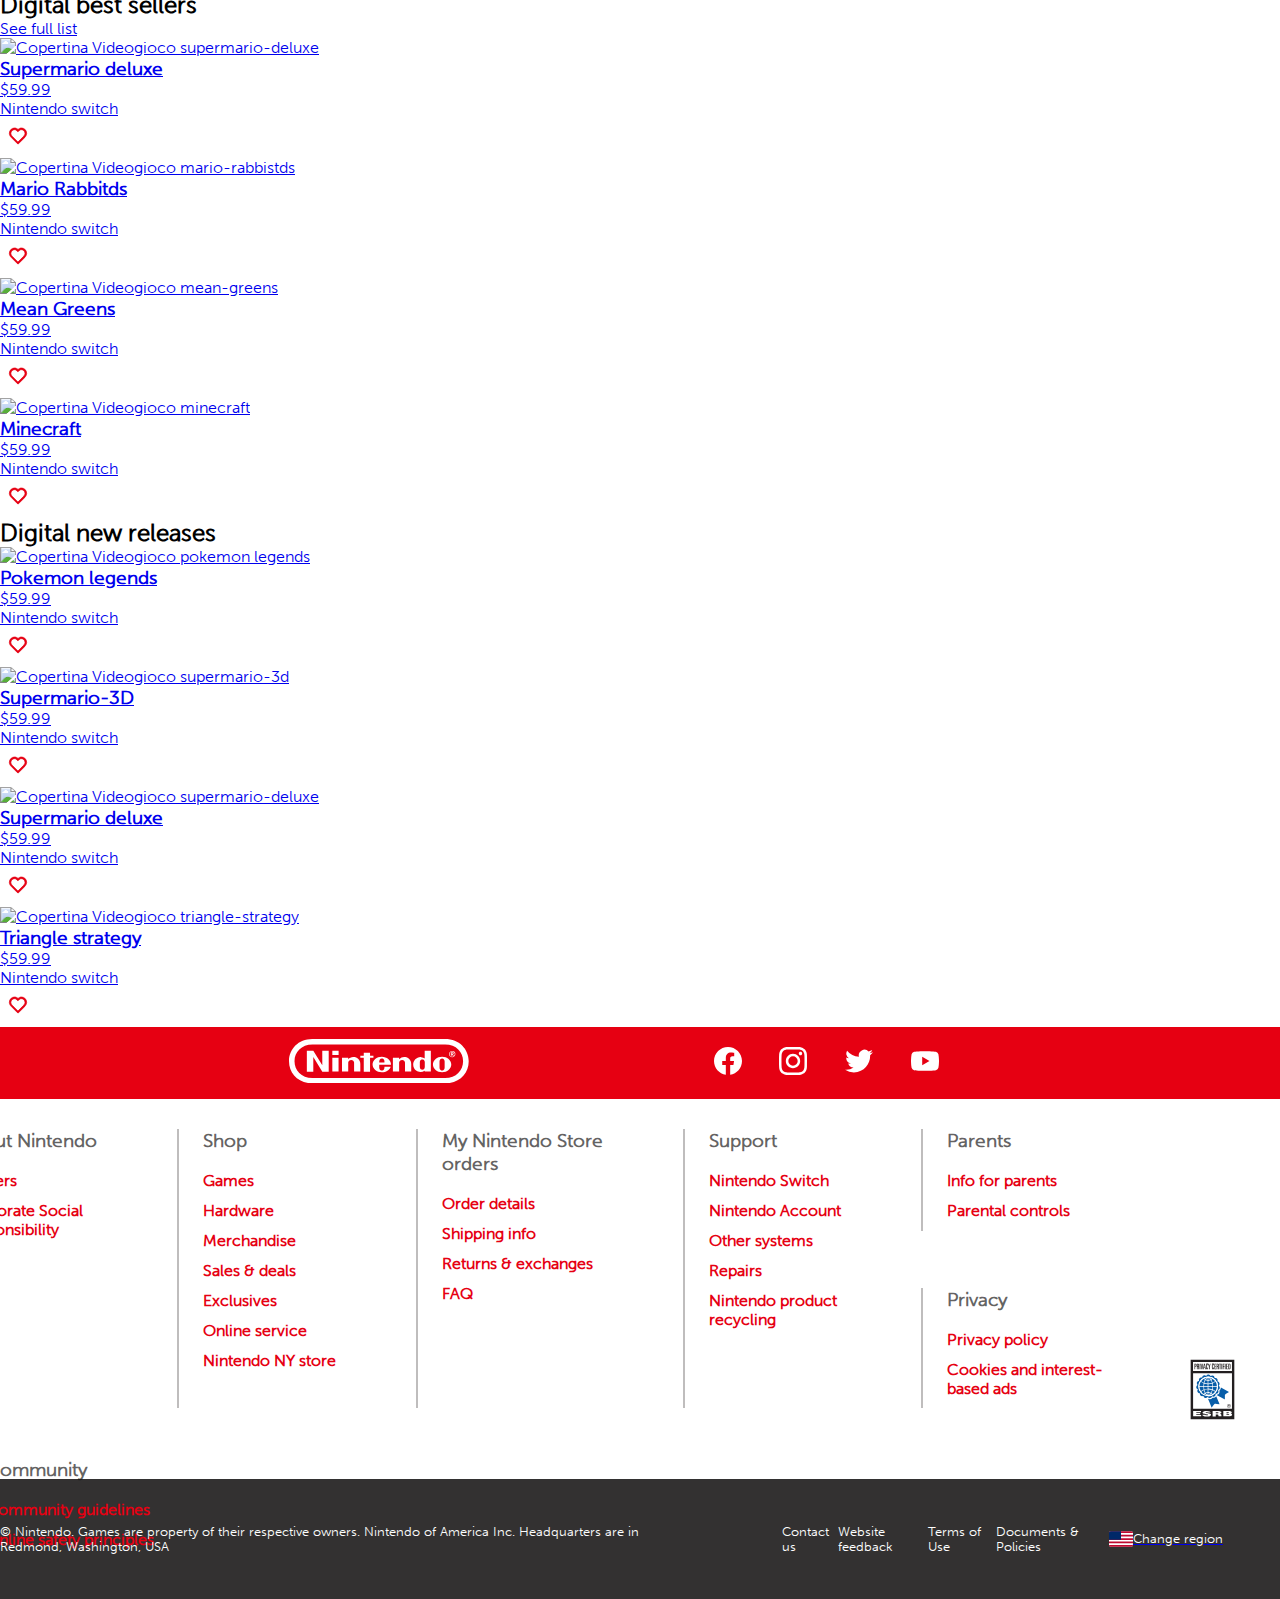
==== commit fbcf24a4: "Merge pull request #13 from Giro92/Feature/Banner-featured" ====
--- a/index.html
+++ b/index.html
@@ -636,7 +636,8 @@
 
         <main>
 
-            <link href="https://fonts.googleapis.com/css2?family=Pacifico&family=Teko:wght@500&family=Work+Sans:wght@500&display=swap" rel="stylesheet" />
+<!--BANNER E FEATURED---------------------------------------------------------------->
+
     <article class="banner">
         <figure>
             <img src="https://assets.nintendo.com/image/upload/f_auto/q_auto/dpr_auto/c_scale,w_1100/v1/ncom/en_US/merchandising/center-stage-banner/13-sentinels-aegis-rim/13S_NOA_AprilNewsletter_Centerstage_Desktop_3600x1300_v01?_a=AJADJWI0" width="100%" class="banner-image" alt="13 Sentinels: 13-sentinels-aegis-rim" />
@@ -644,9 +645,9 @@
 
 
         <!--ho utilizzato un wrapper per poter contenere gli elementi sotto al banner-->
-    <div class="wrapper">
-
-        <div class="container">
+    <div class="banner-wrapper">
+
+        <div class="banner-container">
                 <h1 class="nintendo-title">Coming soon</h1>
                 <button type="button">Pre-order now</button>
         </div>
